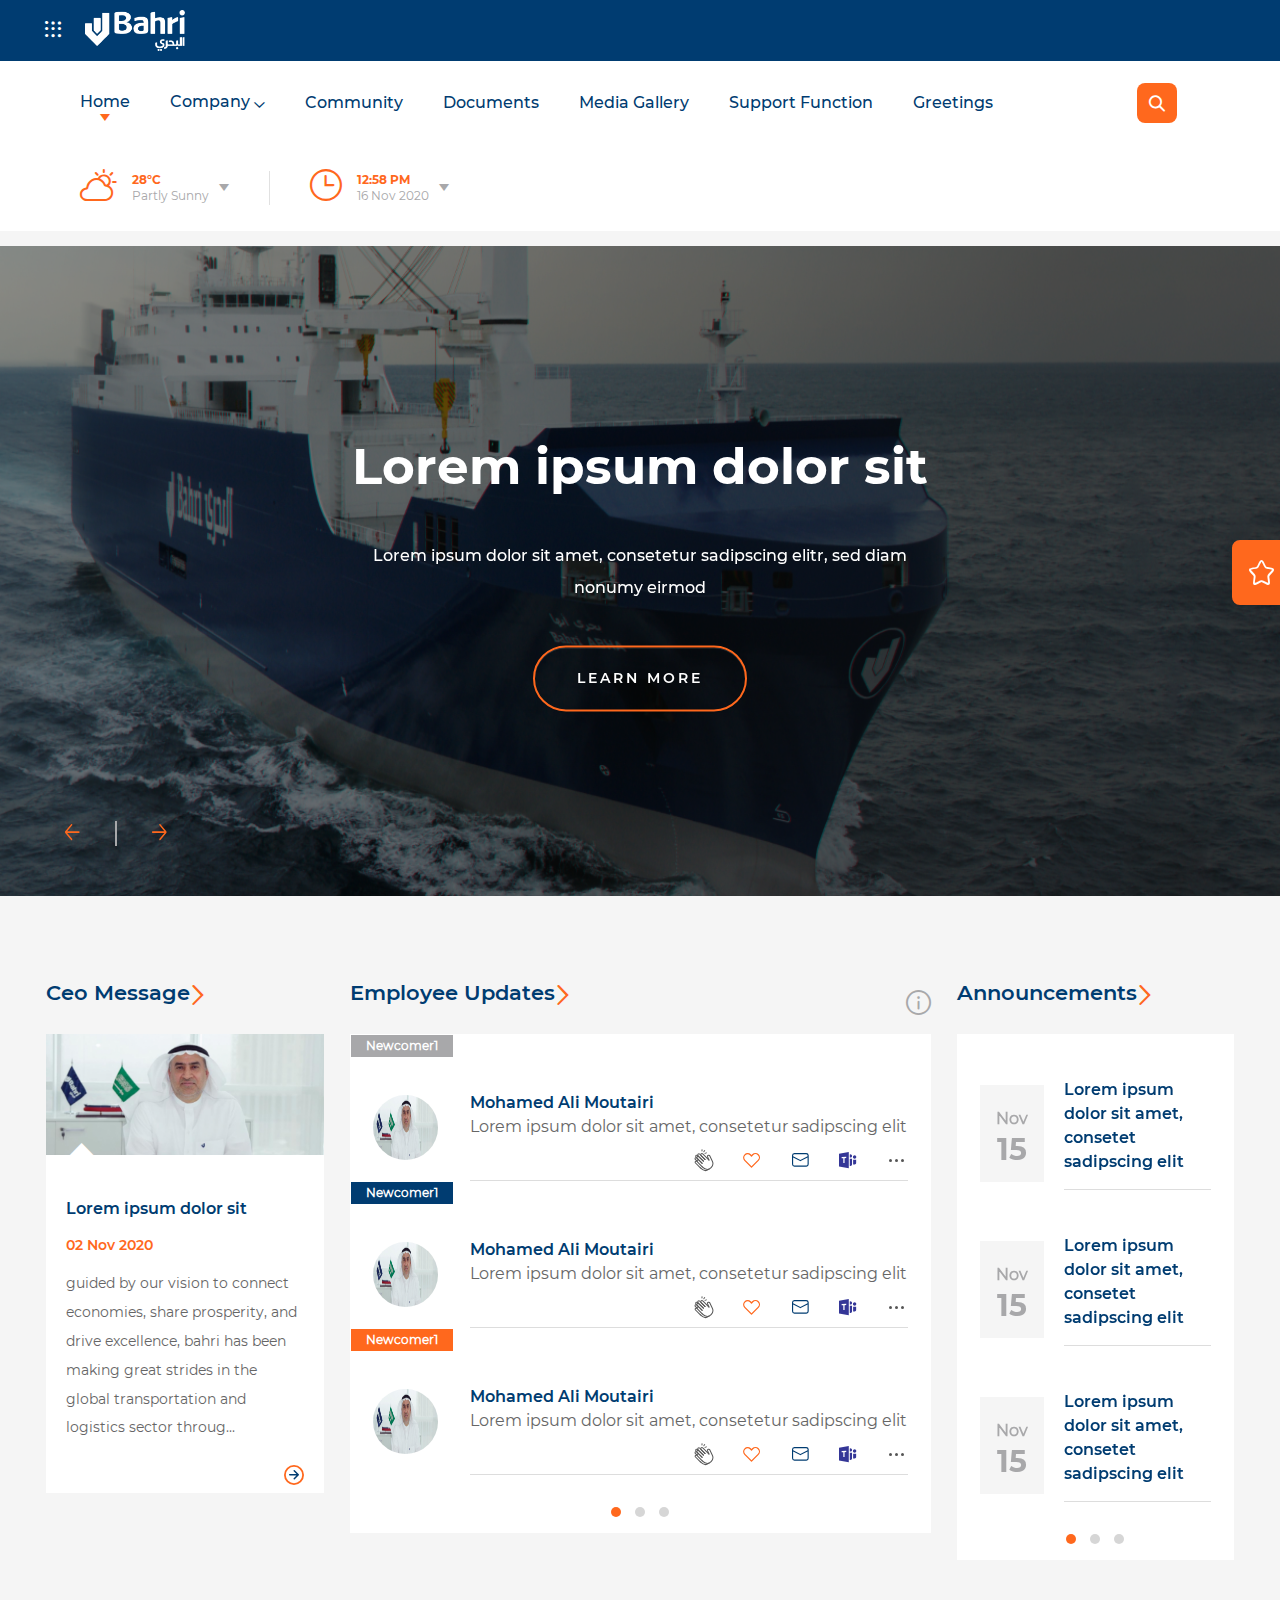
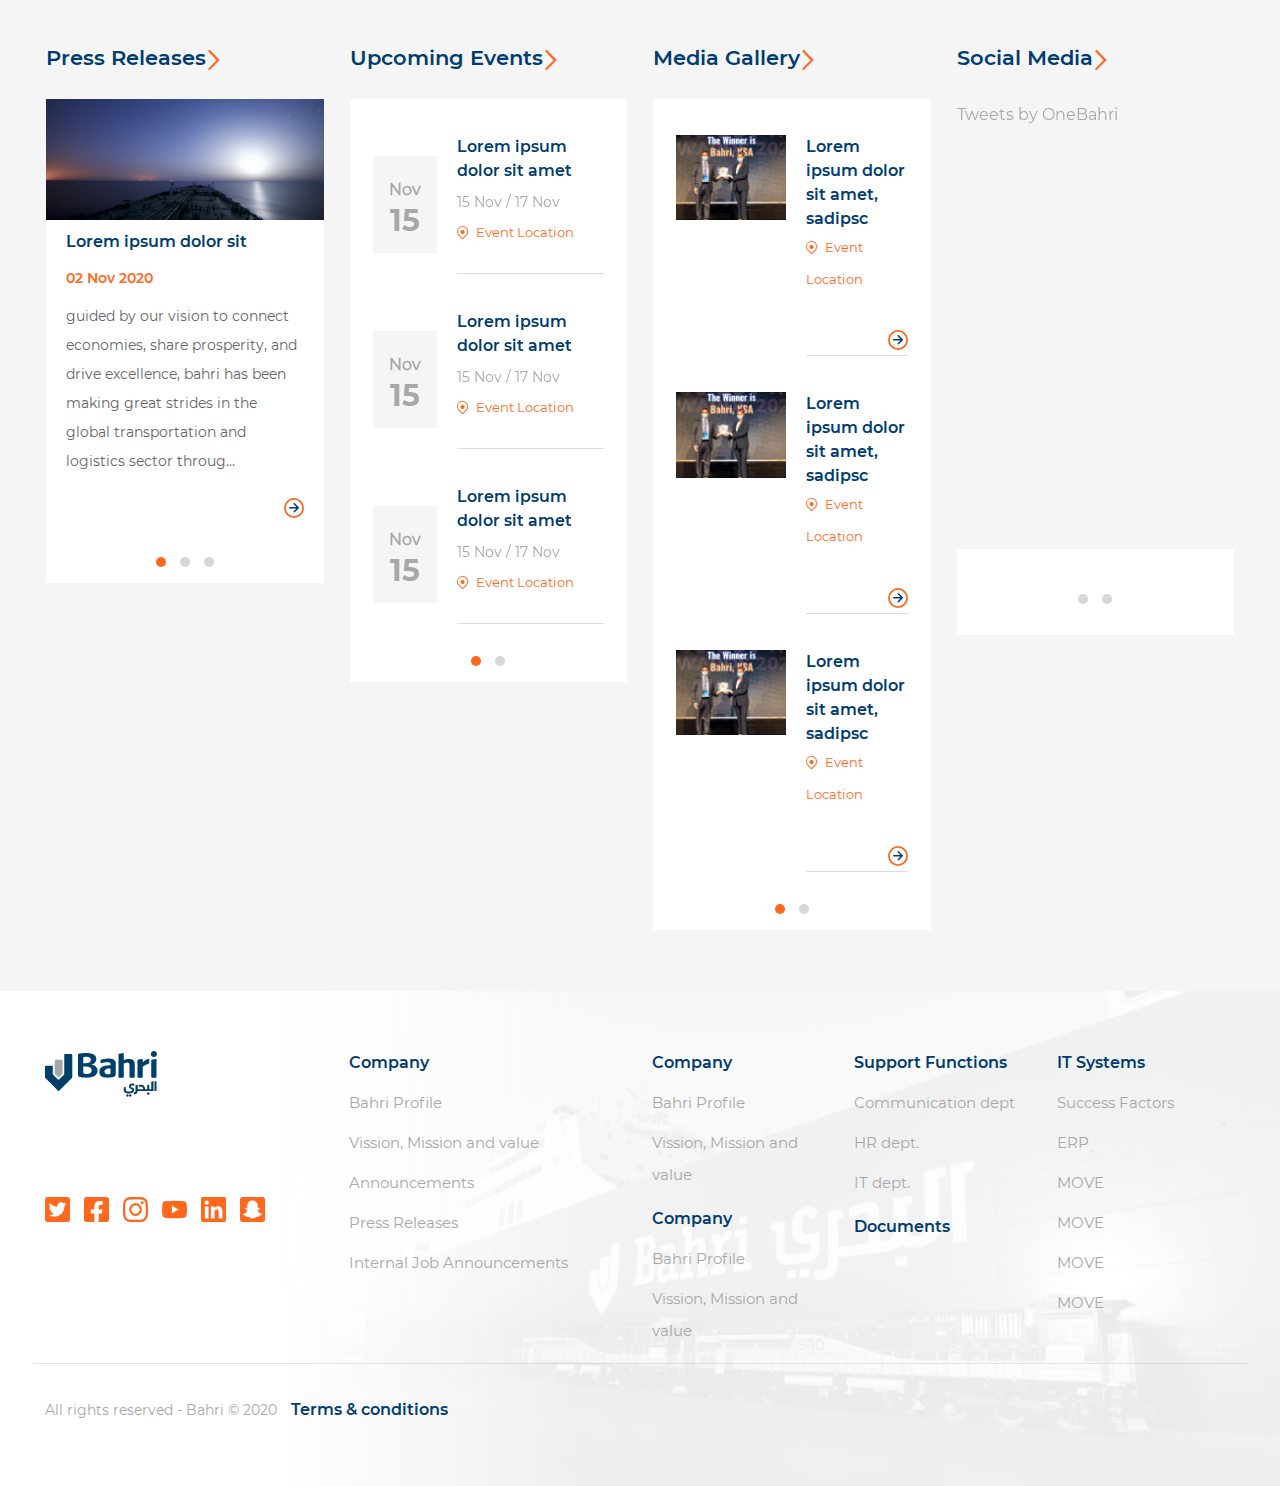
==== index.html @ c9309986 "v1.0" ====
<!doctype html>
<html lang="en">
<head>
    <!-- Required meta tags -->
    <meta charset="utf-8">
    <meta name="viewport" content="width=device-width, initial-scale=1">
    <title>:: Bahri ::</title>
    <link rel="stylesheet" href="https://cdnjs.cloudflare.com/ajax/libs/animate.css/3.5.1/animate.min.css">
    <link rel="stylesheet" href="assets/owl-carousel/owl.theme.default.min.css">
    <link rel="stylesheet" href="assets/owl-carousel/owl.carousel.min.css">
    <link rel="stylesheet" href="assets/css/webslidemenu.css">
    <link rel="stylesheet" href="assets/css/custom.css">


</head>
<body>
<!--Start Container-->
<div class="container-fluid">
    <!-- Flexbox container for aligning the toasts -->
    <!--    <div  role="alert" aria-live="off" aria-atomic="true" class="d-flex justify-content-center align-items-center w-100">-->

    <!--        &lt;!&ndash; Then put toasts within &ndash;&gt;-->
    <!--        <div class="toast" role="alert"  aria-live="polite" aria-atomic="true" data-bs-autohide="true" data-bs-delay="500000">-->
    <!--            <div class="toast-header text-center m-auto">-->
    <!--                <h2>Congratulations, Mohamed !!</h2>-->
    <!--                <button type="button" class="btn-close" data-bs-dismiss="toast" aria-label="Close"></button>-->
    <!--            </div>-->
    <!--            <div class="toast-body text-center">-->
    <!--                <img class="d-block m-auto" src="assets/images/Group%201122.png" alt="">-->
    <!--                <p>Hello, world! This is a toast message.-->
    <!--                    You've got a Free Coffee...</p>-->
    <!--            </div>-->
    <!--        </div>-->
    <!--    </div>-->
    <!--Start Header-->
    <header>
        <div class="row top-bar">
            <div class="col-md-6">
                <div class="logo">
                  <span class="dots">
                    <a href="#"><i class="icon-dots"></i></a>
                  </span>
                    <a href="#"><img src="./assets/images/Group%205.png" alt="bahri logo"></a>
                </div>
            </div>
            <div class="col-md-6 gx-5 gy-1">
                <div class="sharepoint-options">

                </div>
            </div>
        </div>
        <!--End Top Bar -->

        <!--Start Nav -->
        <!-- Mobile Header -->
        <div class="wsmobileheader ">
            <a id="wsnavtoggle" class="wsanimated-arrow"><span></span></a>
        </div>
        <!-- Mobile Header -->

        <div class="wsmainfull">
            <div class="wsmainwp clearfix">
                <!--Main Menu HTML Code-->
                <nav class="wsmenu clearfix">
                    <ul class="wsmenu-list">

                        <li aria-haspopup="true"><a href="#" class="active">Home</a></li>
                        <li aria-haspopup="true"><a class="drop" href="#">Company </a>
                            <ul class="sub-menu">
                                <li aria-haspopup="true"><a href="#">Website Design
                                </a></li>
                                <li aria-haspopup="true"><a href="#">Ecommerce
                                    Solutions</a></li>
                                <li aria-haspopup="true"><a href="#">Application
                                    Development</a></li>
                                <li aria-haspopup="true"><a href="#">Website
                                    Development</a></li>
                                <li aria-haspopup="true"><a href="#">Open Source
                                    Development</a>
                                </li>
                            </ul>
                        </li>
                        <li aria-haspopup="true"><a href="#">Community</a></li>
                        <li aria-haspopup="true"><a href="#">Documents</a></li>
                        <li aria-haspopup="true"><a href="#">Media Gallery</a></li>
                        <li aria-haspopup="true"><a href="#">Support Function</a></li>
                        <li aria-haspopup="true"><a href="#">Greetings</a></li>

                        <li aria-haspopup="true" class="tohide with-border">
                            <div class="top-icons">
                            <span class="l-icon">
                                    <i class="icon icon-cloud"></i>
                                </span>
                                <p>
                                    <span class="pm d-block">28°C</span>
                                    <span class="d-block">Partly Sunny</span>
                                </p>
                            </div>

                            <ul class="extra">
                                <table class="table table-hover weather">
                                    <thead>
                                    <tr>
                                        <th scope="col">Office</th>
                                        <th scope="col">Weather</th>
                                    </tr>
                                    </thead>
                                    <tbody>
                                    <tr>
                                        <td>United States - Houston</td>
                                        <td class="text-left"><span class="d-block temp">02°C </span>
                                            <span class="d-block text-gray temp2">snow</span></td>
                                    </tr>
                                    <tr>
                                        <td>United States - Houston</td>
                                        <td class="text-left"><span class="d-block">07:58 </span> <span class="d-block text-gray">AM</span></td>
                                    </tr>
                                    <tr>
                                        <td>United States - Houston</td>
                                        <td class="text-left"><span class="d-block">07:58 </span> <span class="d-block text-gray">AM</span></td>
                                    </tr>
                                    </tbody>
                                </table>
                            </ul>
                        </li>
                        <li aria-haspopup="true" class="tohide">
                            <div class="top-icons">
                                <span class="l-icon">
                                    <i class="icon icon-clock"></i>
                                </span>
                                <p>
                                    <span class="pm d-block">12:58 PM</span>
                                    <span class="d-block">16 Nov 2020</span>

                                </p>
                            </div>
                            <ul class="extra">
                                <table class="table table-hover">
                                    <thead>
                                    <tr>
                                        <th scope="col">Office</th>
                                        <th scope="col">Time</th>
                                    </tr>
                                    </thead>
                                    <tbody>
                                    <tr>
                                        <td>United States - Houston</td>
                                        <td class="time">07:58 <span>AM</span></td>
                                    </tr>
                                    <tr>
                                        <td>United States - Houston</td>
                                        <td class="time">07:58 <span>AM</span></td>
                                    </tr>
                                    <tr>
                                        <td>United States - Houston</td>
                                        <td class="time">07:58 <span>AM</span></td>
                                    </tr>
                                    </tbody>
                                </table>
                            </ul>
                        </li>
                    </ul>

                    <form class="top-search">
                        <div class="search-box">
                               <input type="search" placeholder="Search" class="input">
                            <a href="javascript:void(0)" class="bg-secondary search">
                                <i class="icon icon-search" aria-hidden="true"></i>
                            </a>
                        </div>
                        <div class="search-close"><span id="clear"><svg xmlns="http://www.w3.org/2000/svg" width="22.56" height="22.56" viewBox="0 0 22.56 22.56">
  <g id="close" transform="translate(1.061 1.061)">
    <line id="Line_10" data-name="Line 10" y2="28.904" transform="translate(20.439 0) rotate(45)" fill="none" stroke="#848488" stroke-width="3"/>
    <line id="Line_11" data-name="Line 11" y2="28.904" transform="translate(0 0) rotate(-45)" fill="none" stroke="#848488" stroke-width="3"/>
  </g>
</svg>
</span></div>
                                                </form>
                                            </nav>


                                            <!--Menu HTML Code-->
            </div>
        </div>
        <!--End Nav-->

        <div class="show-in-media">
            <div class="wsmainfull">
                <div class="wsmainwp clearfix">
                    <!--Main Menu HTML Code-->
                    <nav class="wsmenu clearfix">
                        <ul class="wsmenu-list">
                            <li aria-haspopup="true" class=" with-border">
                                <div class="top-icons">
                            <span class="l-icon">
                                    <i class="icon icon-cloud"></i>
                                </span>
                                    <p>
                                        <span class="pm d-block">28°C</span>
                                        <span class="d-block">Partly Sunny</span>
                                    </p>
                                </div>
                                <ul class="sub-menu extra">
                                    <table class="table table-hover weather">
                                        <thead>
                                        <tr>
                                            <th scope="col">Office</th>
                                            <th scope="col">Weather</th>
                                        </tr>
                                        </thead>
                                        <tbody>
                                        <tr>
                                            <td>United States - Houston</td>
                                            <td class="text-left"><span class="d-block temp">02°C </span>
                                                <span class="d-block text-gray temp2">snow</span></td>
                                        </tr>
                                        <tr>
                                            <td>United States - Houston</td>
                                            <td class="text-left"><span class="d-block">07:58 </span> <span class="d-block text-gray">AM</span></td>
                                        </tr>
                                        <tr>
                                            <td>United States - Houston</td>
                                            <td class="text-left"><span class="d-block">07:58 </span> <span class="d-block text-gray">AM</span></td>
                                        </tr>
                                        </tbody>
                                    </table>
                                </ul>
                            </li>
                            <li aria-haspopup="true" class="">
                                <div class="top-icons">
                                <span class="l-icon">
                                    <i class="icon icon-clock"></i>
                                </span>
                                    <p>
                                        <span class="pm d-block">12:58 PM</span>
                                        <span class="d-block">16 Nov 2020</span>

                                    </p>
                                </div>
                                <ul class="sub-menu extra">
                                    <table class="table table-hover">
                                        <thead>
                                        <tr>
                                            <th scope="col">Office</th>
                                            <th scope="col">Time</th>
                                        </tr>
                                        </thead>
                                        <tbody>
                                        <tr>
                                            <td>United States - Houston</td>
                                            <td class="time">07:58 <span>AM</span></td>
                                        </tr>
                                        <tr>
                                            <td>United States - Houston</td>
                                            <td class="time">07:58 <span>AM</span></td>
                                        </tr>
                                        <tr>
                                            <td>United States - Houston</td>
                                            <td class="time">07:58 <span>AM</span></td>
                                        </tr>
                                        </tbody>
                                    </table>
                                </ul>
                            </li>
                        </ul>
                    </nav>
                </div>
            </div>
        </div>
    </header>
    <!--End Header-->

    <!--Start Slider -->
    <div class="main-carousel owl-carousel owl-theme">
        <div class="item">
            <div class="slider-image">
                <img src="assets/images/slide.png" alt="slide">
            </div>
            <div class="description">
                <h1>Lorem ipsum dolor sit</h1>
                <p class="slide-caption">Lorem ipsum dolor sit amet, consetetur sadipscing elitr, sed diam nonumy
                    eirmod</p>
                <a href="" class="btn btn-secondary btn-orange-animated">Learn More</a>
            </div>
        </div>
        <div class="item">
            <div class="slider-image">
                <img src="assets/images/slide2.jpg" alt="slide">
            </div>
            <div class="description">
                <h1>Lorem ipsum dolor sit</h1>
                <p class="slide-caption">Lorem ipsum dolor sit amet, consetetur sadipscing elitr, sed diam nonumy
                    eirmod</p>
                <a href="" class="btn btn-secondary btn-orange-animated">Learn More</a>
            </div>
        </div>
        <div class="item">
            <div class="slider-image">
                <img src="assets/images/slide3.jpg" alt="slide">
            </div>
            <div class="description">
                <h1>Lorem ipsum dolor sit</h1>
                <p class="slide-caption">Lorem ipsum dolor sit amet, consetetur sadipscing elitr, sed diam nonumy
                    eirmod</p>
                <a href="" class="btn btn-secondary btn-orange-animated">Learn More</a>
            </div>
        </div>
    </div>

    <!--Start Quick Links Panel -->
    <div class="panel-tab d-flex">
        <button class="btn btn-secondary align-self-center"><i class="icon icon-star align-middle"></i> Quick Links
        </button>
    </div>
    <div class="overlay"></div>
    <div class="menu-hide">
        <div class="panel">
            <h6>Quick Links</h6>
            <a href="javascript:void(0)" class="xclose">
                <svg xmlns="http://www.w3.org/2000/svg" width="15.552" height="15.552" viewBox="0 0 15.552 15.552">
                    <g id="close" transform="translate(-817.724 1067.276)">
                        <line id="Line_13" data-name="Line 13" y2="19.993"
                              transform="translate(832.569 -1066.569) rotate(45)" fill="none" stroke="#707070"
                              stroke-width="2"/>
                        <line id="Line_14" data-name="Line 14" y2="19.993"
                              transform="translate(818.431 -1066.569) rotate(-45)" fill="none" stroke="#707070"
                              stroke-width="2"/>
                    </g>
                </svg>
            </a>
            <ul class="list-inline">
                <li class="list-inline-item">
                    <a href="">
                        <svg xmlns="http://www.w3.org/2000/svg" width="51.634" height="17" viewBox="0 0 51.634 17">
                            <path id="icon" d="M10.264-7.92A9.441,9.441,0,0,1,5.721-9.012a8.149,8.149,0,0,1-3.193-3.029A8.345,8.345,0,0,1,1.365-16.42,8.345,8.345,0,0,1,2.527-20.8a8.149,8.149,0,0,1,3.193-3.029,9.49,9.49,0,0,1,4.567-1.092,9.579,9.579,0,0,1,3.863.751,7.737,7.737,0,0,1,2.9,2.16l-2.442,2.254a5.251,5.251,0,0,0-4.133-1.925,5.487,5.487,0,0,0-2.724.669,4.757,4.757,0,0,0-1.867,1.867,5.487,5.487,0,0,0-.669,2.724A5.487,5.487,0,0,0,5.885-13.7,4.757,4.757,0,0,0,7.752-11.83a5.487,5.487,0,0,0,2.724.669,5.225,5.225,0,0,0,4.133-1.949l2.442,2.254a7.612,7.612,0,0,1-2.912,2.184A9.664,9.664,0,0,1,10.264-7.92Zm16.859,0A9.441,9.441,0,0,1,22.58-9.012a8.149,8.149,0,0,1-3.193-3.029,8.345,8.345,0,0,1-1.162-4.379A8.345,8.345,0,0,1,19.386-20.8a8.149,8.149,0,0,1,3.193-3.029,9.49,9.49,0,0,1,4.567-1.092,9.579,9.579,0,0,1,3.863.751,7.737,7.737,0,0,1,2.9,2.16l-2.442,2.254a5.251,5.251,0,0,0-4.133-1.925,5.487,5.487,0,0,0-2.724.669,4.757,4.757,0,0,0-1.867,1.867,5.488,5.488,0,0,0-.669,2.724,5.488,5.488,0,0,0,.669,2.724,4.757,4.757,0,0,0,1.867,1.867,5.487,5.487,0,0,0,2.724.669,5.225,5.225,0,0,0,4.133-1.949l2.442,2.254A7.612,7.612,0,0,1,31-8.671,9.664,9.664,0,0,1,27.123-7.92Zm9.345-16.718h7.467a10.494,10.494,0,0,1,4.731,1.021A7.648,7.648,0,0,1,51.86-20.74,8.091,8.091,0,0,1,53-16.42,8.091,8.091,0,0,1,51.86-12.1a7.648,7.648,0,0,1-3.193,2.876A10.494,10.494,0,0,1,43.935-8.2H36.469Zm7.279,13.314A5.524,5.524,0,0,0,47.681-12.7a4.852,4.852,0,0,0,1.468-3.722,4.852,4.852,0,0,0-1.468-3.722,5.524,5.524,0,0,0-3.933-1.374H40.272v10.191Z" transform="translate(-1.365 24.92)" fill="#003c71"/>
                        </svg>
                    </a>
                    <span class="text-logo d-block text-center">ccd</span>
                </li>
                <li class="list-inline-item">
                    <a href="">
                        <svg xmlns="http://www.w3.org/2000/svg" width="40.071" height="17" viewBox="0 0 40.071 17">
                            <path id="Path_27" data-name="Path 27" d="M-24.09-21h3.934V-4H-24.09ZM-12.6-17.794h-5.44V-21H-3.229v3.206h-5.44V-4H-12.6ZM-1.116-21H6.607A10.854,10.854,0,0,1,11.5-19.944a7.91,7.91,0,0,1,3.3,2.975A8.368,8.368,0,0,1,15.981-12.5,8.368,8.368,0,0,1,14.8-8.031a7.91,7.91,0,0,1-3.3,2.975A10.854,10.854,0,0,1,6.607-4H-1.116ZM6.413-7.23a5.713,5.713,0,0,0,4.068-1.421A5.018,5.018,0,0,0,12-12.5a5.018,5.018,0,0,0-1.518-3.849A5.713,5.713,0,0,0,6.413-17.77H2.819V-7.23Z" transform="translate(24.09 21)" fill="#f47929"/>
                        </svg>

                    </a>
                    <span class="text-logo d-block text-center">ccd</span>
                </li>
                <li class="list-inline-item">
                    <a href="">
                        <svg xmlns="http://www.w3.org/2000/svg" width="34.68" height="17" viewBox="0 0 34.68 17">
                            <path id="Path_28" data-name="Path 28" d="M-5.064-21V-4H-9v-6.97h-7.723V-4h-3.934V-21h3.934v6.7H-9V-21ZM9.8-4,6.521-8.736H2.9V-4H-1.032V-21H6.326a9.444,9.444,0,0,1,3.922.753,5.827,5.827,0,0,1,2.562,2.137,5.888,5.888,0,0,1,.9,3.279,5.77,5.77,0,0,1-.911,3.266,5.772,5.772,0,0,1-2.586,2.1L14.025-4ZM9.726-14.831a2.693,2.693,0,0,0-.923-2.2,4.132,4.132,0,0,0-2.7-.765H2.9v5.926H6.108a4.086,4.086,0,0,0,2.7-.777A2.7,2.7,0,0,0,9.726-14.831Z" transform="translate(20.655 21)" fill="#4d97d8"/>
                        </svg>

                    </a>
                    <span class="text-logo d-block text-center">ccd</span>
                </li>
                <li class="list-inline-item">
                    <a href="">
                        <svg xmlns="http://www.w3.org/2000/svg" width="30" height="30" viewBox="0 0 30 30">
                            <path id="Path_158" data-name="Path 158" d="M22.666,16.44a.879.879,0,0,0-1.243,0L19.561,18.3l-2.011-2.011,4.858-4.858C26.724,12.688,30,10.508,30,5.848a7.025,7.025,0,0,0-.391-2.319A.879.879,0,0,0,28.158,3.2l-2.52,2.52h-.927L24.3,5.311c.008-.3.024-.556.032-.886L26.89,1.873A.879.879,0,0,0,26.57.426,7.028,7.028,0,0,0,24.152,0c-4.717,0-6.882,3.363-5.561,7.686l-4.825,4.825c-.047-.051-6.637-6.639-6.686-6.688V3.667a.879.879,0,0,0-.257-.621L4.088.311a.879.879,0,0,0-1.243,0L.3,2.86A.879.879,0,0,0,.3,4.1L2.972,6.779a.879.879,0,0,0,.621.257H5.808c.049.049,6.667,6.668,6.718,6.715L7.686,18.591C3.358,17.269,0,19.439,0,24.152A7.028,7.028,0,0,0,.426,26.57a.879.879,0,0,0,1.447.32l2.548-2.548h.927l.369.369v.927L3.2,28.158a.879.879,0,0,0,.332,1.451A7.025,7.025,0,0,0,5.848,30c4.65,0,6.842-3.266,5.586-7.593l4.872-4.872,2.011,2.011-1.866,1.866a.879.879,0,0,0,0,1.243l6,6a4.4,4.4,0,1,0,6.217-6.22ZM5.322,5.278H3.958l-1.8-1.8L3.467,2.176,5.322,4.031V5.278Zm4.49,16.264a.879.879,0,0,0-.208.911c.618,1.772.558,3.311-.169,4.335A4.379,4.379,0,0,1,5.6,28.237l1.614-1.614A.879.879,0,0,0,7.475,26V24.347a.879.879,0,0,0-.257-.621l-.884-.884a.879.879,0,0,0-.622-.257H4.057a.879.879,0,0,0-.621.257L1.769,24.507q-.012-.177-.012-.355c0-3.7,2.449-4.977,5.864-3.73a.879.879,0,0,0,.923-.2L20.218,8.545a.879.879,0,0,0,.2-.923c-1.249-3.42.039-5.864,3.73-5.864q.178,0,.355.012L22.841,3.436a.879.879,0,0,0-.257.621c0,.621-.041.944-.041,1.614a.879.879,0,0,0,.257.622l.926.926a.879.879,0,0,0,.621.257H26a.879.879,0,0,0,.621-.257L28.237,5.6q.006.122.006.244c0,3.639-2.365,4.95-5.789,3.756a.879.879,0,0,0-.911.208Zm17.619,5.871a2.639,2.639,0,0,1-3.734,0l-5.382-5.382L22.045,18.3l5.384,5.378a2.643,2.643,0,0,1,0,3.731Z" transform="translate(0 0)" fill="#ff681d"/>
                        </svg>

                    </a>
                    <span class="text-logo d-block text-center">ccd</span>
                </li>
                <li class="list-inline-item">
                    <a href="">
                        <svg xmlns="http://www.w3.org/2000/svg" width="27.866" height="24.385" viewBox="0 0 27.866 24.385">
                            <path id="Path_25" data-name="Path 25" d="M26.752,12.17,21.495,10.2V4.3a1.958,1.958,0,0,0-1.273-1.834L14.779.42A1.941,1.941,0,0,0,13.4.42L7.959,2.461A1.958,1.958,0,0,0,6.686,4.3v5.9L1.428,12.17A1.962,1.962,0,0,0,.16,14V20a1.962,1.962,0,0,0,1.083,1.753l5.442,2.721a1.949,1.949,0,0,0,1.753,0l5.655-2.83,5.655,2.83a1.948,1.948,0,0,0,1.752,0l5.443-2.721A1.962,1.962,0,0,0,28.026,20V14A1.96,1.96,0,0,0,26.752,12.17Zm-7.108-1.927L15.018,11.98V8.268l4.626-2.014ZM8.541,4.219,14.093,2.14l5.551,2.079v.032L14.093,6.5,8.541,4.251Zm4.572,15.843L8.487,22.375V18.07l4.626-2.112Zm0-6.1L7.562,16.22,2.01,13.966v-.033l5.551-2.079,5.551,2.079Zm13.062,6.1-4.626,2.313V18.07l4.626-2.112Zm0-6.1L20.624,16.22l-5.551-2.253v-.033l5.551-2.079,5.551,2.079Z" transform="translate(-0.16 -0.293)" fill="#f47929" fill-rule="evenodd"/>
                        </svg>

                    </a>
                    <span class="text-logo d-block text-center">ccd</span>
                </li>
                <li class="list-inline-item">
                    <a href="">
                        <svg xmlns="http://www.w3.org/2000/svg" width="38.355" height="22.645" viewBox="0 0 38.355 22.645">
                            <path id="Path_30" data-name="Path 30" d="M10.43-3.64a5.024,5.024,0,0,1-2.695.735A5.207,5.207,0,0,1,4.078-4.428,5.207,5.207,0,0,1,2.555-8.085a5.175,5.175,0,0,1,1.33-3.5,5.123,5.123,0,0,1,3.29-1.68,5.544,5.544,0,0,1-.07-.91A6.33,6.33,0,0,1,8.977-18.69a6.426,6.426,0,0,1,4.533-1.855,5.948,5.948,0,0,1,3.08.805,8.645,8.645,0,0,1,2.975-2.975A8.147,8.147,0,0,1,23.73-23.87a8.2,8.2,0,0,1,5.285,1.943,8.278,8.278,0,0,1,2.8,4.812H31.36a5.57,5.57,0,0,0-1.96.315,7.937,7.937,0,0,0-2.66-1.872,8.06,8.06,0,0,0-3.22-.648,8.838,8.838,0,0,0-3.028.525,8.071,8.071,0,0,0-2.607,1.54,7.61,7.61,0,0,0-1.68,1.943,7.835,7.835,0,0,0-.945,2.363,8.992,8.992,0,0,0-1.645.49,5.579,5.579,0,0,0-2.065,1.61,6.1,6.1,0,0,0-1.207,2.082A7.546,7.546,0,0,0,9.94-6.3,7.1,7.1,0,0,0,10.43-3.64ZM37.345-9.625q3.78.945,3.553,4.445T36.82-1.225H16.45Q11.41-1.89,11.5-6.44t5.127-5.005q.665-4.865,4.988-6.038t7.368,2.678a3.687,3.687,0,0,1,2.642-.735,6.673,6.673,0,0,1,2.713.7,5.353,5.353,0,0,1,2.24,2.135A6.159,6.159,0,0,1,37.345-9.625Z" transform="translate(-2.555 23.87)" fill="#399bee"/>
                        </svg>

                    </a>
                    <span class="text-logo d-block text-center">ccd</span>
                </li>

            </ul>
        </div>
    </div>
    <!--End Panel -->

    <!--End Slider -->
    <main class="main">
        <section>
            <div class="container-fluid">
                <div class="row">
                    <div class="col-lg-3 col-md-12">
                        <article>
                            <div class="card">
                                <h2 class="card-title">Ceo Message</h2>
                                <div class="card-body pt-0">

                                    <img src="./assets/images/img.png" class="card-img-top" alt="">
                                    <div class="content">
                                        <h3 class="card-subtitle">Lorem ipsum dolor sit</h3>
                                        <small>02 Nov 2020</small>
                                        <p class="card-text">guided by our vision to connect economies, share
                                            prosperity, and drive excellence, bahri has been making great strides in the
                                            global transportation and logistics sector throug...</p>
                                        <a href="#" class="card-link">
                                            <span class="readmore-icon"><span class="readmore-text">Read More</span><svg
                                                    xmlns="http://www.w3.org/2000/svg" width="20" height="20"
                                                    viewBox="0 0 20 20">
                                                    <g id="circle-arrow" transform="translate(-434 -1219)">
                                                        <g id="Group_1036" data-name="Group 1036"
                                                           transform="translate(433.007 1218.007)">
                                                            <g id="Group_1035" data-name="Group 1035"
                                                               transform="translate(0)">
                                                                <g id="Ellipse_31" data-name="Ellipse 31"
                                                                   transform="translate(0.993 0.993)" fill="#fff"
                                                                   stroke="#ff681d" stroke-width="1.8">
                                                                    <circle cx="10" cy="10" r="10" stroke="none"/>
                                                                    <circle cx="10" cy="10" r="9.1" fill="none"/>
                                                                </g>
                                                            </g>
                                                        </g>
                                                        <path id="Path_35" data-name="Path 35"
                                                              d="M10.645,6.6l.073-.084a.75.75,0,0,1,.976-.073l.084.073,4,4a.75.75,0,0,1,.073.976l-.073.084-4,4a.75.75,0,0,1-1.132-.976l.073-.084,2.72-2.719H6.75a.75.75,0,0,1-.743-.648L6,11.047a.75.75,0,0,1,.648-.743l.1-.007h6.686L10.718,7.579a.75.75,0,0,1-.073-.976l.073-.084Z"
                                                              transform="translate(433.003 1217.703)" fill="#003c71"/>
                                                    </g>
                                                </svg></span>
                                        </a>
                                    </div>

                                </div>
                            </div>
                        </article>
                    </div>

                    <div class="col-lg-6 col-md-6">
                        <article>

                            <div class="card">
                                <div class="title-wrap d-flex justify-content-between ">
                                    <h2 class="card-title">Employee Updates</h2>
                                    <a type="button" class="popo" data-bs-container="body" data-bs-toggle="popover"
                                       data-bs-placement="top"
                                       data-bs-content="Vivamus sagittis lacus vel augue laoreet rutrum faucibus."><i
                                            class="icon icon-info align-middle"></i></a>
                                </div>

                                <div class="card-body pt-0">

                                    <div class="employee-carousel owl-carousel owl-theme">
                                        <div class="item">
                                            <ul class="list-group">
                                                <li class="list-group-item">
                                                    <span class="badge bg-gray">Newcomer1</span>
                                                    <div class="emp">
                                                        <div class="d-flex">
                                                            <div class="employee-img align-items-center">
                                                                <img class="rounded-img" src="assets/images/img.png"
                                                                     alt="">
                                                            </div>
                                                            <div class="emp-desc flex-fill">
                                                                <h3>Mohamed Ali Moutairi</h3>
                                                                <p class="mb-0">Lorem ipsum dolor sit amet, consetetur
                                                                    sadipscing elit</p>
                                                                <ul class="list-inline align-baseline text-end">
                                                                    <li class="list-inline-item">
                                                                        <a href="">
                                                                            <svg xmlns="http://www.w3.org/2000/svg"
                                                                                 xmlns:xlink="http://www.w3.org/1999/xlink"
                                                                                 width="24" height="24"
                                                                                 viewBox="0 0 24 24">
                                                                                <defs>
                                                                                    <clipPath id="clip-path">
                                                                                        <rect id="mask" width="24"
                                                                                              height="24"
                                                                                              transform="translate(0 -1)"
                                                                                              fill="none"/>
                                                                                    </clipPath>
                                                                                </defs>
                                                                                <g id="clapping"
                                                                                   transform="translate(0 1)">
                                                                                    <rect id="base" width="24"
                                                                                          height="24"
                                                                                          transform="translate(0 -1)"
                                                                                          fill="none"/>
                                                                                    <g id="Mask_Group_5"
                                                                                       data-name="Mask Group 5"
                                                                                       clip-path="url(#clip-path)">
                                                                                        <g id="hand-right-outline"
                                                                                           transform="translate(0 10.459) rotate(-45)">
                                                                                            <path id="Path_40"
                                                                                                  data-name="Path 40"
                                                                                                  d="M0,8.088V1.244A1.164,1.164,0,0,1,1.062,0,1.164,1.164,0,0,1,2.123,1.244"
                                                                                                  transform="translate(0 3.774)"
                                                                                                  fill="none"
                                                                                                  stroke="#555"
                                                                                                  stroke-linecap="round"
                                                                                                  stroke-linejoin="round"
                                                                                                  stroke-width="1"/>
                                                                                            <path id="Path_41"
                                                                                                  data-name="Path 41"
                                                                                                  d="M.148,3.079,0,1.244A1.135,1.135,0,0,1,.975,0a1.135,1.135,0,0,1,.975,1.244l.141,2.334"
                                                                                                  transform="translate(2.376 1.244)"
                                                                                                  fill="none"
                                                                                                  stroke="#555"
                                                                                                  stroke-linecap="round"
                                                                                                  stroke-linejoin="round"
                                                                                                  stroke-width="1"/>
                                                                                            <path id="Path_42"
                                                                                                  data-name="Path 42"
                                                                                                  d="M0,0"
                                                                                                  transform="translate(7.128 8.803)"
                                                                                                  fill="none"
                                                                                                  stroke="#555"
                                                                                                  stroke-linecap="round"
                                                                                                  stroke-linejoin="round"
                                                                                                  stroke-width="1"/>
                                                                                            <path id="Path_43"
                                                                                                  data-name="Path 43"
                                                                                                  d="M0,1.52C.022.465.644,0,1.175,0a1.131,1.131,0,0,1,.962,1.244,9.516,9.516,0,0,0,.073,1.2"
                                                                                                  transform="translate(4.489 0)"
                                                                                                  fill="none"
                                                                                                  stroke="#555"
                                                                                                  stroke-linecap="round"
                                                                                                  stroke-linejoin="round"
                                                                                                  stroke-width="1"/>
                                                                                            <path id="Path_44"
                                                                                                  data-name="Path 44"
                                                                                                  d="M0,0C0,4.565,2.094,6.909,5.361,6.909"
                                                                                                  transform="translate(0 11.937)"
                                                                                                  fill="none"
                                                                                                  stroke="#555"
                                                                                                  stroke-linecap="round"
                                                                                                  stroke-linejoin="round"
                                                                                                  stroke-width="1"/>
                                                                                        </g>
                                                                                        <g id="hand-right-outline-2"
                                                                                           data-name="hand-right-outline"
                                                                                           transform="translate(1.858 9.391) rotate(-45)">
                                                                                            <path id="Path_40-2"
                                                                                                  data-name="Path 40"
                                                                                                  d="M0,8.125V1.25A1.22,1.22,0,0,1,1.188,0,1.22,1.22,0,0,1,2.376,1.25V5.625"
                                                                                                  transform="translate(0 3.75)"
                                                                                                  fill="none"
                                                                                                  stroke="#555"
                                                                                                  stroke-linecap="round"
                                                                                                  stroke-linejoin="round"
                                                                                                  stroke-width="1"/>
                                                                                            <path id="Path_41-2"
                                                                                                  data-name="Path 41"
                                                                                                  d="M0,8.125V1.25A1.22,1.22,0,0,1,1.188,0,1.22,1.22,0,0,1,2.376,1.25V7.5"
                                                                                                  transform="translate(2.376 1.25)"
                                                                                                  fill="none"
                                                                                                  stroke="#555"
                                                                                                  stroke-linecap="round"
                                                                                                  stroke-linejoin="round"
                                                                                                  stroke-width="1"/>
                                                                                            <path id="Path_42-2"
                                                                                                  data-name="Path 42"
                                                                                                  d="M0,6.914V1.25A1.22,1.22,0,0,1,1.188,0,1.22,1.22,0,0,1,2.376,1.25V10"
                                                                                                  transform="translate(7.128 1.875)"
                                                                                                  fill="none"
                                                                                                  stroke="#555"
                                                                                                  stroke-linecap="round"
                                                                                                  stroke-linejoin="round"
                                                                                                  stroke-width="1"/>
                                                                                            <path id="Path_43-2"
                                                                                                  data-name="Path 43"
                                                                                                  d="M0,8.75V1.25A1.22,1.22,0,0,1,1.188,0,1.22,1.22,0,0,1,2.376,1.25v7.5"
                                                                                                  transform="translate(4.752 0)"
                                                                                                  fill="none"
                                                                                                  stroke="#555"
                                                                                                  stroke-linecap="round"
                                                                                                  stroke-linejoin="round"
                                                                                                  stroke-width="1"/>
                                                                                            <path id="Path_44-2"
                                                                                                  data-name="Path 44"
                                                                                                  d="M0,4.064c0,4.586,2.376,6.875,5.643,6.875S10.235,9.392,10.988,7.5l1.955-5.625A1.326,1.326,0,0,0,12.5.173,1.156,1.156,0,0,0,10.858.63L9.5,4.064"
                                                                                                  transform="translate(0 7.811)"
                                                                                                  fill="none"
                                                                                                  stroke="#555"
                                                                                                  stroke-linecap="round"
                                                                                                  stroke-linejoin="round"
                                                                                                  stroke-width="1"/>
                                                                                        </g>
                                                                                        <path id="Path_45"
                                                                                              data-name="Path 45"
                                                                                              d="M1.971.878A.484.484,0,1,0,1.412.089L.2.943a.483.483,0,1,0,.559.789Z"
                                                                                              transform="matrix(0.951, -0.309, 0.309, 0.951, 10.94, 1.62)"
                                                                                              fill="#555"/>
                                                                                        <path id="Path_46"
                                                                                              data-name="Path 46"
                                                                                              d="M.314,2.321a.483.483,0,0,0,.623-.282L1.457.654A.484.484,0,0,0,.552.314L.031,1.7A.484.484,0,0,0,.314,2.321Z"
                                                                                              transform="matrix(0.951, -0.309, 0.309, 0.951, 8.942, 0.46)"
                                                                                              fill="#555"/>
                                                                                        <path id="Path_47"
                                                                                              data-name="Path 47"
                                                                                              d="M1.963,0h-.01L.474.012A.47.47,0,0,0,0,.489.487.487,0,0,0,.483.967h.01L1.972.942A.478.478,0,0,0,2.446.455.468.468,0,0,0,1.963,0Z"
                                                                                              transform="matrix(0.951, -0.309, 0.309, 0.951, 12.358, 4.013)"
                                                                                              fill="#555"/>
                                                                                    </g>
                                                                                </g>
                                                                            </svg>
                                                                        </a>
                                                                    </li>
                                                                    <li class="list-inline-item"><a href="">
                                                                        <svg xmlns="http://www.w3.org/2000/svg"
                                                                             width="24" height="24" viewBox="0 0 24 24">
                                                                            <g id="like"
                                                                               transform="translate(-5008 -601)">
                                                                                <path id="Path_33" data-name="Path 33"
                                                                                      d="M9.2,1.344l-.7.7-.7-.7A4.572,4.572,0,0,0,1.339,7.809l6.716,6.715a.638.638,0,0,0,.9,0l6.721-6.717A4.574,4.574,0,0,0,9.2,1.344Zm5.57,5.564L8.506,13.171,2.241,6.907A3.3,3.3,0,0,1,6.9,2.245L8.057,3.4a.638.638,0,0,0,.913-.011L10.1,2.246a3.3,3.3,0,1,1,4.668,4.662Z"
                                                                                      transform="translate(5011 605.998)"
                                                                                      fill="#ff681d"/>
                                                                                <rect id="base" width="24" height="24"
                                                                                      transform="translate(5008 601)"
                                                                                      fill="none"/>
                                                                            </g>
                                                                        </svg>

                                                                    </a></li>
                                                                    <li class="list-inline-item"><a href="">
                                                                        <svg xmlns="http://www.w3.org/2000/svg"
                                                                             width="24" height="24" viewBox="0 0 24 24">
                                                                            <g id="mail"
                                                                               transform="translate(-5048 -601)">
                                                                                <path id="Path_34" data-name="Path 34"
                                                                                      d="M2.47,0H14.25a2.47,2.47,0,0,1,2.466,2.33l0,.14v8.74a2.47,2.47,0,0,1-2.33,2.466l-.14,0H2.47A2.47,2.47,0,0,1,0,11.35l0-.14V2.47A2.47,2.47,0,0,1,2.33,0l.14,0h0ZM15.58,4.488,8.623,8.106a.57.57,0,0,1-.441.036L8.1,8.106,1.14,4.488V11.21a1.33,1.33,0,0,0,1.221,1.326l.109,0H14.25a1.33,1.33,0,0,0,1.326-1.221l0-.109ZM14.25,1.14H2.47A1.33,1.33,0,0,0,1.144,2.361l0,.109V3.2L8.36,6.957,15.58,3.2V2.47a1.33,1.33,0,0,0-1.221-1.326Z"
                                                                                      transform="translate(5052 606)"
                                                                                      fill="#003c71"/>
                                                                                <rect id="base" width="24" height="24"
                                                                                      transform="translate(5048 601)"
                                                                                      fill="none"/>
                                                                            </g>
                                                                        </svg>
                                                                    </a></li>
                                                                    <li class="list-inline-item"><a href="">
                                                                        <svg xmlns="http://www.w3.org/2000/svg"
                                                                             width="24" height="24" viewBox="0 0 24 24">
                                                                            <g id="teams"
                                                                               transform="translate(-5090 -601)">
                                                                                <rect id="base" width="24" height="24"
                                                                                      transform="translate(5090 601)"
                                                                                      fill="none"/>
                                                                                <path id="teams-2" data-name="teams"
                                                                                      d="M1.752-16.86V-4.032L11.54-2.35V-18.6Zm7.226,4.34-1.663.076v4.913l-1.243-.1v-4.76l-1.682.057V-13.5l4.588-.287Zm3.556.554h2.237v5.831a1.494,1.494,0,0,1-.44,1.051,1.517,1.517,0,0,1-1.071.44h-.726Zm2.237-2.676a1.662,1.662,0,0,1-.487,1.176,1.662,1.662,0,0,1-1.176.487,1.693,1.693,0,0,1-.574-.1V-16.21a1.693,1.693,0,0,1,.574-.1,1.662,1.662,0,0,1,1.176.488A1.662,1.662,0,0,1,14.771-14.643Zm1.109,3.69H18.9v3.384a1.494,1.494,0,0,1-.44,1.051,1.517,1.517,0,0,1-1.071.44H15.88Zm-.172-2.638a1.662,1.662,0,0,1,.487-1.176,1.6,1.6,0,0,1,1.176-.468,1.6,1.6,0,0,1,1.176.468,1.6,1.6,0,0,1,.468,1.176,1.6,1.6,0,0,1-.468,1.176,1.6,1.6,0,0,1-1.176.468,1.6,1.6,0,0,1-1.176-.468A1.662,1.662,0,0,1,15.708-13.591Z"
                                                                                      transform="translate(5091.248 623.6)"
                                                                                      fill="#343697"/>
                                                                            </g>
                                                                        </svg>
                                                                    </a></li>
                                                                    <li class="list-inline-item"><a
                                                                            data-bs-toggle="modal"
                                                                            data-bs-target="#empModal">
                                                                        <svg xmlns="http://www.w3.org/2000/svg"
                                                                             width="24" height="24" viewBox="0 0 24 24">
                                                                            <g id="more"
                                                                               transform="translate(3.575 11.568)">
                                                                                <rect id="base" width="24" height="24"
                                                                                      transform="translate(-3.575 -11.568)"
                                                                                      fill="none"/>
                                                                                <g id="Group_1048"
                                                                                   data-name="Group 1048"
                                                                                   transform="translate(1 -1)">
                                                                                    <circle id="Ellipse_33"
                                                                                            data-name="Ellipse 33"
                                                                                            cx="1.5" cy="1.5" r="1.5"
                                                                                            transform="translate(0.425 0.432)"
                                                                                            fill="#555"/>
                                                                                    <circle id="Ellipse_34"
                                                                                            data-name="Ellipse 34"
                                                                                            cx="1.5" cy="1.5" r="1.5"
                                                                                            transform="translate(6.425 0.432)"
                                                                                            fill="#555"/>
                                                                                    <circle id="Ellipse_35"
                                                                                            data-name="Ellipse 35"
                                                                                            cx="1.5" cy="1.5" r="1.5"
                                                                                            transform="translate(12.425 0.432)"
                                                                                            fill="#555"/>
                                                                                </g>
                                                                            </g>
                                                                        </svg>
                                                                    </a>
                                                                    </li>
                                                                </ul>
                                                            </div>
                                                        </div>
                                                    </div>
                                                </li>
                                                <li class="list-group-item">
                                                    <span class="badge bg-primary">Newcomer1</span>
                                                    <div class="emp">
                                                        <div class="d-flex">
                                                            <div class="employee-img align-items-center">
                                                                <img class="rounded-img" src="assets/images/img.png"
                                                                     alt="">
                                                            </div>
                                                            <div class="emp-desc flex-fill">
                                                                <h3>Mohamed Ali Moutairi</h3>
                                                                <p class="mb-0">Lorem ipsum dolor sit amet, consetetur
                                                                    sadipscing elit</p>
                                                                <ul class="list-inline align-baseline text-end">
                                                                    <li class="list-inline-item">
                                                                        <a href="">
                                                                            <svg xmlns="http://www.w3.org/2000/svg"
                                                                                 xmlns:xlink="http://www.w3.org/1999/xlink"
                                                                                 width="24" height="24"
                                                                                 viewBox="0 0 24 24">
                                                                                <defs>
                                                                                    <clipPath id="clip-path">
                                                                                        <rect id="mask" width="24"
                                                                                              height="24"
                                                                                              transform="translate(0 -1)"
                                                                                              fill="none"/>
                                                                                    </clipPath>
                                                                                </defs>
                                                                                <g id="clapping"
                                                                                   transform="translate(0 1)">
                                                                                    <rect id="base" width="24"
                                                                                          height="24"
                                                                                          transform="translate(0 -1)"
                                                                                          fill="none"/>
                                                                                    <g id="Mask_Group_5"
                                                                                       data-name="Mask Group 5"
                                                                                       clip-path="url(#clip-path)">
                                                                                        <g id="hand-right-outline"
                                                                                           transform="translate(0 10.459) rotate(-45)">
                                                                                            <path id="Path_40"
                                                                                                  data-name="Path 40"
                                                                                                  d="M0,8.088V1.244A1.164,1.164,0,0,1,1.062,0,1.164,1.164,0,0,1,2.123,1.244"
                                                                                                  transform="translate(0 3.774)"
                                                                                                  fill="none"
                                                                                                  stroke="#555"
                                                                                                  stroke-linecap="round"
                                                                                                  stroke-linejoin="round"
                                                                                                  stroke-width="1"/>
                                                                                            <path id="Path_41"
                                                                                                  data-name="Path 41"
                                                                                                  d="M.148,3.079,0,1.244A1.135,1.135,0,0,1,.975,0a1.135,1.135,0,0,1,.975,1.244l.141,2.334"
                                                                                                  transform="translate(2.376 1.244)"
                                                                                                  fill="none"
                                                                                                  stroke="#555"
                                                                                                  stroke-linecap="round"
                                                                                                  stroke-linejoin="round"
                                                                                                  stroke-width="1"/>
                                                                                            <path id="Path_42"
                                                                                                  data-name="Path 42"
                                                                                                  d="M0,0"
                                                                                                  transform="translate(7.128 8.803)"
                                                                                                  fill="none"
                                                                                                  stroke="#555"
                                                                                                  stroke-linecap="round"
                                                                                                  stroke-linejoin="round"
                                                                                                  stroke-width="1"/>
                                                                                            <path id="Path_43"
                                                                                                  data-name="Path 43"
                                                                                                  d="M0,1.52C.022.465.644,0,1.175,0a1.131,1.131,0,0,1,.962,1.244,9.516,9.516,0,0,0,.073,1.2"
                                                                                                  transform="translate(4.489 0)"
                                                                                                  fill="none"
                                                                                                  stroke="#555"
                                                                                                  stroke-linecap="round"
                                                                                                  stroke-linejoin="round"
                                                                                                  stroke-width="1"/>
                                                                                            <path id="Path_44"
                                                                                                  data-name="Path 44"
                                                                                                  d="M0,0C0,4.565,2.094,6.909,5.361,6.909"
                                                                                                  transform="translate(0 11.937)"
                                                                                                  fill="none"
                                                                                                  stroke="#555"
                                                                                                  stroke-linecap="round"
                                                                                                  stroke-linejoin="round"
                                                                                                  stroke-width="1"/>
                                                                                        </g>
                                                                                        <g id="hand-right-outline-2"
                                                                                           data-name="hand-right-outline"
                                                                                           transform="translate(1.858 9.391) rotate(-45)">
                                                                                            <path id="Path_40-2"
                                                                                                  data-name="Path 40"
                                                                                                  d="M0,8.125V1.25A1.22,1.22,0,0,1,1.188,0,1.22,1.22,0,0,1,2.376,1.25V5.625"
                                                                                                  transform="translate(0 3.75)"
                                                                                                  fill="none"
                                                                                                  stroke="#555"
                                                                                                  stroke-linecap="round"
                                                                                                  stroke-linejoin="round"
                                                                                                  stroke-width="1"/>
                                                                                            <path id="Path_41-2"
                                                                                                  data-name="Path 41"
                                                                                                  d="M0,8.125V1.25A1.22,1.22,0,0,1,1.188,0,1.22,1.22,0,0,1,2.376,1.25V7.5"
                                                                                                  transform="translate(2.376 1.25)"
                                                                                                  fill="none"
                                                                                                  stroke="#555"
                                                                                                  stroke-linecap="round"
                                                                                                  stroke-linejoin="round"
                                                                                                  stroke-width="1"/>
                                                                                            <path id="Path_42-2"
                                                                                                  data-name="Path 42"
                                                                                                  d="M0,6.914V1.25A1.22,1.22,0,0,1,1.188,0,1.22,1.22,0,0,1,2.376,1.25V10"
                                                                                                  transform="translate(7.128 1.875)"
                                                                                                  fill="none"
                                                                                                  stroke="#555"
                                                                                                  stroke-linecap="round"
                                                                                                  stroke-linejoin="round"
                                                                                                  stroke-width="1"/>
                                                                                            <path id="Path_43-2"
                                                                                                  data-name="Path 43"
                                                                                                  d="M0,8.75V1.25A1.22,1.22,0,0,1,1.188,0,1.22,1.22,0,0,1,2.376,1.25v7.5"
                                                                                                  transform="translate(4.752 0)"
                                                                                                  fill="none"
                                                                                                  stroke="#555"
                                                                                                  stroke-linecap="round"
                                                                                                  stroke-linejoin="round"
                                                                                                  stroke-width="1"/>
                                                                                            <path id="Path_44-2"
                                                                                                  data-name="Path 44"
                                                                                                  d="M0,4.064c0,4.586,2.376,6.875,5.643,6.875S10.235,9.392,10.988,7.5l1.955-5.625A1.326,1.326,0,0,0,12.5.173,1.156,1.156,0,0,0,10.858.63L9.5,4.064"
                                                                                                  transform="translate(0 7.811)"
                                                                                                  fill="none"
                                                                                                  stroke="#555"
                                                                                                  stroke-linecap="round"
                                                                                                  stroke-linejoin="round"
                                                                                                  stroke-width="1"/>
                                                                                        </g>
                                                                                        <path id="Path_45"
                                                                                              data-name="Path 45"
                                                                                              d="M1.971.878A.484.484,0,1,0,1.412.089L.2.943a.483.483,0,1,0,.559.789Z"
                                                                                              transform="matrix(0.951, -0.309, 0.309, 0.951, 10.94, 1.62)"
                                                                                              fill="#555"/>
                                                                                        <path id="Path_46"
                                                                                              data-name="Path 46"
                                                                                              d="M.314,2.321a.483.483,0,0,0,.623-.282L1.457.654A.484.484,0,0,0,.552.314L.031,1.7A.484.484,0,0,0,.314,2.321Z"
                                                                                              transform="matrix(0.951, -0.309, 0.309, 0.951, 8.942, 0.46)"
                                                                                              fill="#555"/>
                                                                                        <path id="Path_47"
                                                                                              data-name="Path 47"
                                                                                              d="M1.963,0h-.01L.474.012A.47.47,0,0,0,0,.489.487.487,0,0,0,.483.967h.01L1.972.942A.478.478,0,0,0,2.446.455.468.468,0,0,0,1.963,0Z"
                                                                                              transform="matrix(0.951, -0.309, 0.309, 0.951, 12.358, 4.013)"
                                                                                              fill="#555"/>
                                                                                    </g>
                                                                                </g>
                                                                            </svg>
                                                                        </a>
                                                                    </li>
                                                                    <li class="list-inline-item"><a href="">
                                                                        <svg xmlns="http://www.w3.org/2000/svg"
                                                                             width="24" height="24" viewBox="0 0 24 24">
                                                                            <g id="like"
                                                                               transform="translate(-5008 -601)">
                                                                                <path id="Path_33" data-name="Path 33"
                                                                                      d="M9.2,1.344l-.7.7-.7-.7A4.572,4.572,0,0,0,1.339,7.809l6.716,6.715a.638.638,0,0,0,.9,0l6.721-6.717A4.574,4.574,0,0,0,9.2,1.344Zm5.57,5.564L8.506,13.171,2.241,6.907A3.3,3.3,0,0,1,6.9,2.245L8.057,3.4a.638.638,0,0,0,.913-.011L10.1,2.246a3.3,3.3,0,1,1,4.668,4.662Z"
                                                                                      transform="translate(5011 605.998)"
                                                                                      fill="#ff681d"/>
                                                                                <rect id="base" width="24" height="24"
                                                                                      transform="translate(5008 601)"
                                                                                      fill="none"/>
                                                                            </g>
                                                                        </svg>

                                                                    </a></li>
                                                                    <li class="list-inline-item"><a href="">
                                                                        <svg xmlns="http://www.w3.org/2000/svg"
                                                                             width="24" height="24" viewBox="0 0 24 24">
                                                                            <g id="mail"
                                                                               transform="translate(-5048 -601)">
                                                                                <path id="Path_34" data-name="Path 34"
                                                                                      d="M2.47,0H14.25a2.47,2.47,0,0,1,2.466,2.33l0,.14v8.74a2.47,2.47,0,0,1-2.33,2.466l-.14,0H2.47A2.47,2.47,0,0,1,0,11.35l0-.14V2.47A2.47,2.47,0,0,1,2.33,0l.14,0h0ZM15.58,4.488,8.623,8.106a.57.57,0,0,1-.441.036L8.1,8.106,1.14,4.488V11.21a1.33,1.33,0,0,0,1.221,1.326l.109,0H14.25a1.33,1.33,0,0,0,1.326-1.221l0-.109ZM14.25,1.14H2.47A1.33,1.33,0,0,0,1.144,2.361l0,.109V3.2L8.36,6.957,15.58,3.2V2.47a1.33,1.33,0,0,0-1.221-1.326Z"
                                                                                      transform="translate(5052 606)"
                                                                                      fill="#003c71"/>
                                                                                <rect id="base" width="24" height="24"
                                                                                      transform="translate(5048 601)"
                                                                                      fill="none"/>
                                                                            </g>
                                                                        </svg>
                                                                    </a></li>
                                                                    <li class="list-inline-item"><a href="">
                                                                        <svg xmlns="http://www.w3.org/2000/svg"
                                                                             width="24" height="24" viewBox="0 0 24 24">
                                                                            <g id="teams"
                                                                               transform="translate(-5090 -601)">
                                                                                <rect id="base" width="24" height="24"
                                                                                      transform="translate(5090 601)"
                                                                                      fill="none"/>
                                                                                <path id="teams-2" data-name="teams"
                                                                                      d="M1.752-16.86V-4.032L11.54-2.35V-18.6Zm7.226,4.34-1.663.076v4.913l-1.243-.1v-4.76l-1.682.057V-13.5l4.588-.287Zm3.556.554h2.237v5.831a1.494,1.494,0,0,1-.44,1.051,1.517,1.517,0,0,1-1.071.44h-.726Zm2.237-2.676a1.662,1.662,0,0,1-.487,1.176,1.662,1.662,0,0,1-1.176.487,1.693,1.693,0,0,1-.574-.1V-16.21a1.693,1.693,0,0,1,.574-.1,1.662,1.662,0,0,1,1.176.488A1.662,1.662,0,0,1,14.771-14.643Zm1.109,3.69H18.9v3.384a1.494,1.494,0,0,1-.44,1.051,1.517,1.517,0,0,1-1.071.44H15.88Zm-.172-2.638a1.662,1.662,0,0,1,.487-1.176,1.6,1.6,0,0,1,1.176-.468,1.6,1.6,0,0,1,1.176.468,1.6,1.6,0,0,1,.468,1.176,1.6,1.6,0,0,1-.468,1.176,1.6,1.6,0,0,1-1.176.468,1.6,1.6,0,0,1-1.176-.468A1.662,1.662,0,0,1,15.708-13.591Z"
                                                                                      transform="translate(5091.248 623.6)"
                                                                                      fill="#343697"/>
                                                                            </g>
                                                                        </svg>
                                                                    </a></li>
                                                                    <li class="list-inline-item"><a
                                                                            data-bs-toggle="modal"
                                                                            data-bs-target="#empModal">
                                                                        <svg xmlns="http://www.w3.org/2000/svg"
                                                                             width="24" height="24" viewBox="0 0 24 24">
                                                                            <g id="more"
                                                                               transform="translate(3.575 11.568)">
                                                                                <rect id="base" width="24" height="24"
                                                                                      transform="translate(-3.575 -11.568)"
                                                                                      fill="none"/>
                                                                                <g id="Group_1048"
                                                                                   data-name="Group 1048"
                                                                                   transform="translate(1 -1)">
                                                                                    <circle id="Ellipse_33"
                                                                                            data-name="Ellipse 33"
                                                                                            cx="1.5" cy="1.5" r="1.5"
                                                                                            transform="translate(0.425 0.432)"
                                                                                            fill="#555"/>
                                                                                    <circle id="Ellipse_34"
                                                                                            data-name="Ellipse 34"
                                                                                            cx="1.5" cy="1.5" r="1.5"
                                                                                            transform="translate(6.425 0.432)"
                                                                                            fill="#555"/>
                                                                                    <circle id="Ellipse_35"
                                                                                            data-name="Ellipse 35"
                                                                                            cx="1.5" cy="1.5" r="1.5"
                                                                                            transform="translate(12.425 0.432)"
                                                                                            fill="#555"/>
                                                                                </g>
                                                                            </g>
                                                                        </svg>
                                                                    </a>
                                                                    </li>
                                                                </ul>
                                                            </div>
                                                        </div>
                                                    </div>
                                                </li>
                                                <li class="list-group-item">
                                                    <span class="badge bg-secondary">Newcomer1</span>
                                                    <div class="emp">
                                                        <div class="d-flex">
                                                            <div class="employee-img align-items-center">
                                                                <img class="rounded-img" src="assets/images/img.png"
                                                                     alt="">
                                                            </div>
                                                            <div class="emp-desc flex-fill">
                                                                <h3>Mohamed Ali Moutairi</h3>
                                                                <p class="mb-0">Lorem ipsum dolor sit amet, consetetur
                                                                    sadipscing elit</p>
                                                                <ul class="list-inline align-baseline text-end">
                                                                    <li class="list-inline-item">
                                                                        <a href="">
                                                                            <svg xmlns="http://www.w3.org/2000/svg"
                                                                                 xmlns:xlink="http://www.w3.org/1999/xlink"
                                                                                 width="24" height="24"
                                                                                 viewBox="0 0 24 24">
                                                                                <defs>
                                                                                    <clipPath id="clip-path">
                                                                                        <rect id="mask" width="24"
                                                                                              height="24"
                                                                                              transform="translate(0 -1)"
                                                                                              fill="none"/>
                                                                                    </clipPath>
                                                                                </defs>
                                                                                <g id="clapping"
                                                                                   transform="translate(0 1)">
                                                                                    <rect id="base" width="24"
                                                                                          height="24"
                                                                                          transform="translate(0 -1)"
                                                                                          fill="none"/>
                                                                                    <g id="Mask_Group_5"
                                                                                       data-name="Mask Group 5"
                                                                                       clip-path="url(#clip-path)">
                                                                                        <g id="hand-right-outline"
                                                                                           transform="translate(0 10.459) rotate(-45)">
                                                                                            <path id="Path_40"
                                                                                                  data-name="Path 40"
                                                                                                  d="M0,8.088V1.244A1.164,1.164,0,0,1,1.062,0,1.164,1.164,0,0,1,2.123,1.244"
                                                                                                  transform="translate(0 3.774)"
                                                                                                  fill="none"
                                                                                                  stroke="#555"
                                                                                                  stroke-linecap="round"
                                                                                                  stroke-linejoin="round"
                                                                                                  stroke-width="1"/>
                                                                                            <path id="Path_41"
                                                                                                  data-name="Path 41"
                                                                                                  d="M.148,3.079,0,1.244A1.135,1.135,0,0,1,.975,0a1.135,1.135,0,0,1,.975,1.244l.141,2.334"
                                                                                                  transform="translate(2.376 1.244)"
                                                                                                  fill="none"
                                                                                                  stroke="#555"
                                                                                                  stroke-linecap="round"
                                                                                                  stroke-linejoin="round"
                                                                                                  stroke-width="1"/>
                                                                                            <path id="Path_42"
                                                                                                  data-name="Path 42"
                                                                                                  d="M0,0"
                                                                                                  transform="translate(7.128 8.803)"
                                                                                                  fill="none"
                                                                                                  stroke="#555"
                                                                                                  stroke-linecap="round"
                                                                                                  stroke-linejoin="round"
                                                                                                  stroke-width="1"/>
                                                                                            <path id="Path_43"
                                                                                                  data-name="Path 43"
                                                                                                  d="M0,1.52C.022.465.644,0,1.175,0a1.131,1.131,0,0,1,.962,1.244,9.516,9.516,0,0,0,.073,1.2"
                                                                                                  transform="translate(4.489 0)"
                                                                                                  fill="none"
                                                                                                  stroke="#555"
                                                                                                  stroke-linecap="round"
                                                                                                  stroke-linejoin="round"
                                                                                                  stroke-width="1"/>
                                                                                            <path id="Path_44"
                                                                                                  data-name="Path 44"
                                                                                                  d="M0,0C0,4.565,2.094,6.909,5.361,6.909"
                                                                                                  transform="translate(0 11.937)"
                                                                                                  fill="none"
                                                                                                  stroke="#555"
                                                                                                  stroke-linecap="round"
                                                                                                  stroke-linejoin="round"
                                                                                                  stroke-width="1"/>
                                                                                        </g>
                                                                                        <g id="hand-right-outline-2"
                                                                                           data-name="hand-right-outline"
                                                                                           transform="translate(1.858 9.391) rotate(-45)">
                                                                                            <path id="Path_40-2"
                                                                                                  data-name="Path 40"
                                                                                                  d="M0,8.125V1.25A1.22,1.22,0,0,1,1.188,0,1.22,1.22,0,0,1,2.376,1.25V5.625"
                                                                                                  transform="translate(0 3.75)"
                                                                                                  fill="none"
                                                                                                  stroke="#555"
                                                                                                  stroke-linecap="round"
                                                                                                  stroke-linejoin="round"
                                                                                                  stroke-width="1"/>
                                                                                            <path id="Path_41-2"
                                                                                                  data-name="Path 41"
                                                                                                  d="M0,8.125V1.25A1.22,1.22,0,0,1,1.188,0,1.22,1.22,0,0,1,2.376,1.25V7.5"
                                                                                                  transform="translate(2.376 1.25)"
                                                                                                  fill="none"
                                                                                                  stroke="#555"
                                                                                                  stroke-linecap="round"
                                                                                                  stroke-linejoin="round"
                                                                                                  stroke-width="1"/>
                                                                                            <path id="Path_42-2"
                                                                                                  data-name="Path 42"
                                                                                                  d="M0,6.914V1.25A1.22,1.22,0,0,1,1.188,0,1.22,1.22,0,0,1,2.376,1.25V10"
                                                                                                  transform="translate(7.128 1.875)"
                                                                                                  fill="none"
                                                                                                  stroke="#555"
                                                                                                  stroke-linecap="round"
                                                                                                  stroke-linejoin="round"
                                                                                                  stroke-width="1"/>
                                                                                            <path id="Path_43-2"
                                                                                                  data-name="Path 43"
                                                                                                  d="M0,8.75V1.25A1.22,1.22,0,0,1,1.188,0,1.22,1.22,0,0,1,2.376,1.25v7.5"
                                                                                                  transform="translate(4.752 0)"
                                                                                                  fill="none"
                                                                                                  stroke="#555"
                                                                                                  stroke-linecap="round"
                                                                                                  stroke-linejoin="round"
                                                                                                  stroke-width="1"/>
                                                                                            <path id="Path_44-2"
                                                                                                  data-name="Path 44"
                                                                                                  d="M0,4.064c0,4.586,2.376,6.875,5.643,6.875S10.235,9.392,10.988,7.5l1.955-5.625A1.326,1.326,0,0,0,12.5.173,1.156,1.156,0,0,0,10.858.63L9.5,4.064"
                                                                                                  transform="translate(0 7.811)"
                                                                                                  fill="none"
                                                                                                  stroke="#555"
                                                                                                  stroke-linecap="round"
                                                                                                  stroke-linejoin="round"
                                                                                                  stroke-width="1"/>
                                                                                        </g>
                                                                                        <path id="Path_45"
                                                                                              data-name="Path 45"
                                                                                              d="M1.971.878A.484.484,0,1,0,1.412.089L.2.943a.483.483,0,1,0,.559.789Z"
                                                                                              transform="matrix(0.951, -0.309, 0.309, 0.951, 10.94, 1.62)"
                                                                                              fill="#555"/>
                                                                                        <path id="Path_46"
                                                                                              data-name="Path 46"
                                                                                              d="M.314,2.321a.483.483,0,0,0,.623-.282L1.457.654A.484.484,0,0,0,.552.314L.031,1.7A.484.484,0,0,0,.314,2.321Z"
                                                                                              transform="matrix(0.951, -0.309, 0.309, 0.951, 8.942, 0.46)"
                                                                                              fill="#555"/>
                                                                                        <path id="Path_47"
                                                                                              data-name="Path 47"
                                                                                              d="M1.963,0h-.01L.474.012A.47.47,0,0,0,0,.489.487.487,0,0,0,.483.967h.01L1.972.942A.478.478,0,0,0,2.446.455.468.468,0,0,0,1.963,0Z"
                                                                                              transform="matrix(0.951, -0.309, 0.309, 0.951, 12.358, 4.013)"
                                                                                              fill="#555"/>
                                                                                    </g>
                                                                                </g>
                                                                            </svg>
                                                                        </a>
                                                                    </li>
                                                                    <li class="list-inline-item"><a href="">
                                                                        <svg xmlns="http://www.w3.org/2000/svg"
                                                                             width="24" height="24" viewBox="0 0 24 24">
                                                                            <g id="like"
                                                                               transform="translate(-5008 -601)">
                                                                                <path id="Path_33" data-name="Path 33"
                                                                                      d="M9.2,1.344l-.7.7-.7-.7A4.572,4.572,0,0,0,1.339,7.809l6.716,6.715a.638.638,0,0,0,.9,0l6.721-6.717A4.574,4.574,0,0,0,9.2,1.344Zm5.57,5.564L8.506,13.171,2.241,6.907A3.3,3.3,0,0,1,6.9,2.245L8.057,3.4a.638.638,0,0,0,.913-.011L10.1,2.246a3.3,3.3,0,1,1,4.668,4.662Z"
                                                                                      transform="translate(5011 605.998)"
                                                                                      fill="#ff681d"/>
                                                                                <rect id="base" width="24" height="24"
                                                                                      transform="translate(5008 601)"
                                                                                      fill="none"/>
                                                                            </g>
                                                                        </svg>

                                                                    </a></li>
                                                                    <li class="list-inline-item"><a href="">
                                                                        <svg xmlns="http://www.w3.org/2000/svg"
                                                                             width="24" height="24" viewBox="0 0 24 24">
                                                                            <g id="mail"
                                                                               transform="translate(-5048 -601)">
                                                                                <path id="Path_34" data-name="Path 34"
                                                                                      d="M2.47,0H14.25a2.47,2.47,0,0,1,2.466,2.33l0,.14v8.74a2.47,2.47,0,0,1-2.33,2.466l-.14,0H2.47A2.47,2.47,0,0,1,0,11.35l0-.14V2.47A2.47,2.47,0,0,1,2.33,0l.14,0h0ZM15.58,4.488,8.623,8.106a.57.57,0,0,1-.441.036L8.1,8.106,1.14,4.488V11.21a1.33,1.33,0,0,0,1.221,1.326l.109,0H14.25a1.33,1.33,0,0,0,1.326-1.221l0-.109ZM14.25,1.14H2.47A1.33,1.33,0,0,0,1.144,2.361l0,.109V3.2L8.36,6.957,15.58,3.2V2.47a1.33,1.33,0,0,0-1.221-1.326Z"
                                                                                      transform="translate(5052 606)"
                                                                                      fill="#003c71"/>
                                                                                <rect id="base" width="24" height="24"
                                                                                      transform="translate(5048 601)"
                                                                                      fill="none"/>
                                                                            </g>
                                                                        </svg>
                                                                    </a></li>
                                                                    <li class="list-inline-item"><a href="">
                                                                        <svg xmlns="http://www.w3.org/2000/svg"
                                                                             width="24" height="24" viewBox="0 0 24 24">
                                                                            <g id="teams"
                                                                               transform="translate(-5090 -601)">
                                                                                <rect id="base" width="24" height="24"
                                                                                      transform="translate(5090 601)"
                                                                                      fill="none"/>
                                                                                <path id="teams-2" data-name="teams"
                                                                                      d="M1.752-16.86V-4.032L11.54-2.35V-18.6Zm7.226,4.34-1.663.076v4.913l-1.243-.1v-4.76l-1.682.057V-13.5l4.588-.287Zm3.556.554h2.237v5.831a1.494,1.494,0,0,1-.44,1.051,1.517,1.517,0,0,1-1.071.44h-.726Zm2.237-2.676a1.662,1.662,0,0,1-.487,1.176,1.662,1.662,0,0,1-1.176.487,1.693,1.693,0,0,1-.574-.1V-16.21a1.693,1.693,0,0,1,.574-.1,1.662,1.662,0,0,1,1.176.488A1.662,1.662,0,0,1,14.771-14.643Zm1.109,3.69H18.9v3.384a1.494,1.494,0,0,1-.44,1.051,1.517,1.517,0,0,1-1.071.44H15.88Zm-.172-2.638a1.662,1.662,0,0,1,.487-1.176,1.6,1.6,0,0,1,1.176-.468,1.6,1.6,0,0,1,1.176.468,1.6,1.6,0,0,1,.468,1.176,1.6,1.6,0,0,1-.468,1.176,1.6,1.6,0,0,1-1.176.468,1.6,1.6,0,0,1-1.176-.468A1.662,1.662,0,0,1,15.708-13.591Z"
                                                                                      transform="translate(5091.248 623.6)"
                                                                                      fill="#343697"/>
                                                                            </g>
                                                                        </svg>
                                                                    </a></li>
                                                                    <li class="list-inline-item"><a
                                                                            data-bs-toggle="modal"
                                                                            data-bs-target="#empModal">
                                                                        <svg xmlns="http://www.w3.org/2000/svg"
                                                                             width="24" height="24" viewBox="0 0 24 24">
                                                                            <g id="more"
                                                                               transform="translate(3.575 11.568)">
                                                                                <rect id="base" width="24" height="24"
                                                                                      transform="translate(-3.575 -11.568)"
                                                                                      fill="none"/>
                                                                                <g id="Group_1048"
                                                                                   data-name="Group 1048"
                                                                                   transform="translate(1 -1)">
                                                                                    <circle id="Ellipse_33"
                                                                                            data-name="Ellipse 33"
                                                                                            cx="1.5" cy="1.5" r="1.5"
                                                                                            transform="translate(0.425 0.432)"
                                                                                            fill="#555"/>
                                                                                    <circle id="Ellipse_34"
                                                                                            data-name="Ellipse 34"
                                                                                            cx="1.5" cy="1.5" r="1.5"
                                                                                            transform="translate(6.425 0.432)"
                                                                                            fill="#555"/>
                                                                                    <circle id="Ellipse_35"
                                                                                            data-name="Ellipse 35"
                                                                                            cx="1.5" cy="1.5" r="1.5"
                                                                                            transform="translate(12.425 0.432)"
                                                                                            fill="#555"/>
                                                                                </g>
                                                                            </g>
                                                                        </svg>
                                                                    </a>
                                                                    </li>
                                                                </ul>
                                                            </div>
                                                        </div>
                                                    </div>
                                                </li>
                                            </ul>
                                        </div>
                                        <div class="item">
                                            <ul class="list-group">
                                                <li class="list-group-item">
                                                    <span class="badge bg-gray">Newcomer1</span>
                                                    <div class="emp">
                                                        <div class="d-flex">
                                                            <div class="employee-img align-items-center">
                                                                <img class="rounded-img" src="assets/images/img.png"
                                                                     alt="">
                                                            </div>
                                                            <div class="emp-desc flex-fill">
                                                                <h3>Mohamed Ali Moutairi</h3>
                                                                <p class="mb-0">Lorem ipsum dolor sit amet, consetetur
                                                                    sadipscing elit</p>
                                                                <ul class="list-inline align-baseline text-end">
                                                                    <li class="list-inline-item">
                                                                        <a href="">
                                                                            <svg xmlns="http://www.w3.org/2000/svg"
                                                                                 xmlns:xlink="http://www.w3.org/1999/xlink"
                                                                                 width="24" height="24"
                                                                                 viewBox="0 0 24 24">
                                                                                <defs>
                                                                                    <clipPath id="clip-path">
                                                                                        <rect id="mask" width="24"
                                                                                              height="24"
                                                                                              transform="translate(0 -1)"
                                                                                              fill="none"/>
                                                                                    </clipPath>
                                                                                </defs>
                                                                                <g id="clapping"
                                                                                   transform="translate(0 1)">
                                                                                    <rect id="base" width="24"
                                                                                          height="24"
                                                                                          transform="translate(0 -1)"
                                                                                          fill="none"/>
                                                                                    <g id="Mask_Group_5"
                                                                                       data-name="Mask Group 5"
                                                                                       clip-path="url(#clip-path)">
                                                                                        <g id="hand-right-outline"
                                                                                           transform="translate(0 10.459) rotate(-45)">
                                                                                            <path id="Path_40"
                                                                                                  data-name="Path 40"
                                                                                                  d="M0,8.088V1.244A1.164,1.164,0,0,1,1.062,0,1.164,1.164,0,0,1,2.123,1.244"
                                                                                                  transform="translate(0 3.774)"
                                                                                                  fill="none"
                                                                                                  stroke="#555"
                                                                                                  stroke-linecap="round"
                                                                                                  stroke-linejoin="round"
                                                                                                  stroke-width="1"/>
                                                                                            <path id="Path_41"
                                                                                                  data-name="Path 41"
                                                                                                  d="M.148,3.079,0,1.244A1.135,1.135,0,0,1,.975,0a1.135,1.135,0,0,1,.975,1.244l.141,2.334"
                                                                                                  transform="translate(2.376 1.244)"
                                                                                                  fill="none"
                                                                                                  stroke="#555"
                                                                                                  stroke-linecap="round"
                                                                                                  stroke-linejoin="round"
                                                                                                  stroke-width="1"/>
                                                                                            <path id="Path_42"
                                                                                                  data-name="Path 42"
                                                                                                  d="M0,0"
                                                                                                  transform="translate(7.128 8.803)"
                                                                                                  fill="none"
                                                                                                  stroke="#555"
                                                                                                  stroke-linecap="round"
                                                                                                  stroke-linejoin="round"
                                                                                                  stroke-width="1"/>
                                                                                            <path id="Path_43"
                                                                                                  data-name="Path 43"
                                                                                                  d="M0,1.52C.022.465.644,0,1.175,0a1.131,1.131,0,0,1,.962,1.244,9.516,9.516,0,0,0,.073,1.2"
                                                                                                  transform="translate(4.489 0)"
                                                                                                  fill="none"
                                                                                                  stroke="#555"
                                                                                                  stroke-linecap="round"
                                                                                                  stroke-linejoin="round"
                                                                                                  stroke-width="1"/>
                                                                                            <path id="Path_44"
                                                                                                  data-name="Path 44"
                                                                                                  d="M0,0C0,4.565,2.094,6.909,5.361,6.909"
                                                                                                  transform="translate(0 11.937)"
                                                                                                  fill="none"
                                                                                                  stroke="#555"
                                                                                                  stroke-linecap="round"
                                                                                                  stroke-linejoin="round"
                                                                                                  stroke-width="1"/>
                                                                                        </g>
                                                                                        <g id="hand-right-outline-2"
                                                                                           data-name="hand-right-outline"
                                                                                           transform="translate(1.858 9.391) rotate(-45)">
                                                                                            <path id="Path_40-2"
                                                                                                  data-name="Path 40"
                                                                                                  d="M0,8.125V1.25A1.22,1.22,0,0,1,1.188,0,1.22,1.22,0,0,1,2.376,1.25V5.625"
                                                                                                  transform="translate(0 3.75)"
                                                                                                  fill="none"
                                                                                                  stroke="#555"
                                                                                                  stroke-linecap="round"
                                                                                                  stroke-linejoin="round"
                                                                                                  stroke-width="1"/>
                                                                                            <path id="Path_41-2"
                                                                                                  data-name="Path 41"
                                                                                                  d="M0,8.125V1.25A1.22,1.22,0,0,1,1.188,0,1.22,1.22,0,0,1,2.376,1.25V7.5"
                                                                                                  transform="translate(2.376 1.25)"
                                                                                                  fill="none"
                                                                                                  stroke="#555"
                                                                                                  stroke-linecap="round"
                                                                                                  stroke-linejoin="round"
                                                                                                  stroke-width="1"/>
                                                                                            <path id="Path_42-2"
                                                                                                  data-name="Path 42"
                                                                                                  d="M0,6.914V1.25A1.22,1.22,0,0,1,1.188,0,1.22,1.22,0,0,1,2.376,1.25V10"
                                                                                                  transform="translate(7.128 1.875)"
                                                                                                  fill="none"
                                                                                                  stroke="#555"
                                                                                                  stroke-linecap="round"
                                                                                                  stroke-linejoin="round"
                                                                                                  stroke-width="1"/>
                                                                                            <path id="Path_43-2"
                                                                                                  data-name="Path 43"
                                                                                                  d="M0,8.75V1.25A1.22,1.22,0,0,1,1.188,0,1.22,1.22,0,0,1,2.376,1.25v7.5"
                                                                                                  transform="translate(4.752 0)"
                                                                                                  fill="none"
                                                                                                  stroke="#555"
                                                                                                  stroke-linecap="round"
                                                                                                  stroke-linejoin="round"
                                                                                                  stroke-width="1"/>
                                                                                            <path id="Path_44-2"
                                                                                                  data-name="Path 44"
                                                                                                  d="M0,4.064c0,4.586,2.376,6.875,5.643,6.875S10.235,9.392,10.988,7.5l1.955-5.625A1.326,1.326,0,0,0,12.5.173,1.156,1.156,0,0,0,10.858.63L9.5,4.064"
                                                                                                  transform="translate(0 7.811)"
                                                                                                  fill="none"
                                                                                                  stroke="#555"
                                                                                                  stroke-linecap="round"
                                                                                                  stroke-linejoin="round"
                                                                                                  stroke-width="1"/>
                                                                                        </g>
                                                                                        <path id="Path_45"
                                                                                              data-name="Path 45"
                                                                                              d="M1.971.878A.484.484,0,1,0,1.412.089L.2.943a.483.483,0,1,0,.559.789Z"
                                                                                              transform="matrix(0.951, -0.309, 0.309, 0.951, 10.94, 1.62)"
                                                                                              fill="#555"/>
                                                                                        <path id="Path_46"
                                                                                              data-name="Path 46"
                                                                                              d="M.314,2.321a.483.483,0,0,0,.623-.282L1.457.654A.484.484,0,0,0,.552.314L.031,1.7A.484.484,0,0,0,.314,2.321Z"
                                                                                              transform="matrix(0.951, -0.309, 0.309, 0.951, 8.942, 0.46)"
                                                                                              fill="#555"/>
                                                                                        <path id="Path_47"
                                                                                              data-name="Path 47"
                                                                                              d="M1.963,0h-.01L.474.012A.47.47,0,0,0,0,.489.487.487,0,0,0,.483.967h.01L1.972.942A.478.478,0,0,0,2.446.455.468.468,0,0,0,1.963,0Z"
                                                                                              transform="matrix(0.951, -0.309, 0.309, 0.951, 12.358, 4.013)"
                                                                                              fill="#555"/>
                                                                                    </g>
                                                                                </g>
                                                                            </svg>
                                                                        </a>
                                                                    </li>
                                                                    <li class="list-inline-item"><a href="">
                                                                        <svg xmlns="http://www.w3.org/2000/svg"
                                                                             width="24" height="24" viewBox="0 0 24 24">
                                                                            <g id="like"
                                                                               transform="translate(-5008 -601)">
                                                                                <path id="Path_33" data-name="Path 33"
                                                                                      d="M9.2,1.344l-.7.7-.7-.7A4.572,4.572,0,0,0,1.339,7.809l6.716,6.715a.638.638,0,0,0,.9,0l6.721-6.717A4.574,4.574,0,0,0,9.2,1.344Zm5.57,5.564L8.506,13.171,2.241,6.907A3.3,3.3,0,0,1,6.9,2.245L8.057,3.4a.638.638,0,0,0,.913-.011L10.1,2.246a3.3,3.3,0,1,1,4.668,4.662Z"
                                                                                      transform="translate(5011 605.998)"
                                                                                      fill="#ff681d"/>
                                                                                <rect id="base" width="24" height="24"
                                                                                      transform="translate(5008 601)"
                                                                                      fill="none"/>
                                                                            </g>
                                                                        </svg>

                                                                    </a></li>
                                                                    <li class="list-inline-item"><a href="">
                                                                        <svg xmlns="http://www.w3.org/2000/svg"
                                                                             width="24" height="24" viewBox="0 0 24 24">
                                                                            <g id="mail"
                                                                               transform="translate(-5048 -601)">
                                                                                <path id="Path_34" data-name="Path 34"
                                                                                      d="M2.47,0H14.25a2.47,2.47,0,0,1,2.466,2.33l0,.14v8.74a2.47,2.47,0,0,1-2.33,2.466l-.14,0H2.47A2.47,2.47,0,0,1,0,11.35l0-.14V2.47A2.47,2.47,0,0,1,2.33,0l.14,0h0ZM15.58,4.488,8.623,8.106a.57.57,0,0,1-.441.036L8.1,8.106,1.14,4.488V11.21a1.33,1.33,0,0,0,1.221,1.326l.109,0H14.25a1.33,1.33,0,0,0,1.326-1.221l0-.109ZM14.25,1.14H2.47A1.33,1.33,0,0,0,1.144,2.361l0,.109V3.2L8.36,6.957,15.58,3.2V2.47a1.33,1.33,0,0,0-1.221-1.326Z"
                                                                                      transform="translate(5052 606)"
                                                                                      fill="#003c71"/>
                                                                                <rect id="base" width="24" height="24"
                                                                                      transform="translate(5048 601)"
                                                                                      fill="none"/>
                                                                            </g>
                                                                        </svg>
                                                                    </a></li>
                                                                    <li class="list-inline-item"><a href="">
                                                                        <svg xmlns="http://www.w3.org/2000/svg"
                                                                             width="24" height="24" viewBox="0 0 24 24">
                                                                            <g id="teams"
                                                                               transform="translate(-5090 -601)">
                                                                                <rect id="base" width="24" height="24"
                                                                                      transform="translate(5090 601)"
                                                                                      fill="none"/>
                                                                                <path id="teams-2" data-name="teams"
                                                                                      d="M1.752-16.86V-4.032L11.54-2.35V-18.6Zm7.226,4.34-1.663.076v4.913l-1.243-.1v-4.76l-1.682.057V-13.5l4.588-.287Zm3.556.554h2.237v5.831a1.494,1.494,0,0,1-.44,1.051,1.517,1.517,0,0,1-1.071.44h-.726Zm2.237-2.676a1.662,1.662,0,0,1-.487,1.176,1.662,1.662,0,0,1-1.176.487,1.693,1.693,0,0,1-.574-.1V-16.21a1.693,1.693,0,0,1,.574-.1,1.662,1.662,0,0,1,1.176.488A1.662,1.662,0,0,1,14.771-14.643Zm1.109,3.69H18.9v3.384a1.494,1.494,0,0,1-.44,1.051,1.517,1.517,0,0,1-1.071.44H15.88Zm-.172-2.638a1.662,1.662,0,0,1,.487-1.176,1.6,1.6,0,0,1,1.176-.468,1.6,1.6,0,0,1,1.176.468,1.6,1.6,0,0,1,.468,1.176,1.6,1.6,0,0,1-.468,1.176,1.6,1.6,0,0,1-1.176.468,1.6,1.6,0,0,1-1.176-.468A1.662,1.662,0,0,1,15.708-13.591Z"
                                                                                      transform="translate(5091.248 623.6)"
                                                                                      fill="#343697"/>
                                                                            </g>
                                                                        </svg>
                                                                    </a></li>
                                                                    <li class="list-inline-item"><a
                                                                            data-bs-toggle="modal"
                                                                            data-bs-target="#empModal">
                                                                        <svg xmlns="http://www.w3.org/2000/svg"
                                                                             width="24" height="24" viewBox="0 0 24 24">
                                                                            <g id="more"
                                                                               transform="translate(3.575 11.568)">
                                                                                <rect id="base" width="24" height="24"
                                                                                      transform="translate(-3.575 -11.568)"
                                                                                      fill="none"/>
                                                                                <g id="Group_1048"
                                                                                   data-name="Group 1048"
                                                                                   transform="translate(1 -1)">
                                                                                    <circle id="Ellipse_33"
                                                                                            data-name="Ellipse 33"
                                                                                            cx="1.5" cy="1.5" r="1.5"
                                                                                            transform="translate(0.425 0.432)"
                                                                                            fill="#555"/>
                                                                                    <circle id="Ellipse_34"
                                                                                            data-name="Ellipse 34"
                                                                                            cx="1.5" cy="1.5" r="1.5"
                                                                                            transform="translate(6.425 0.432)"
                                                                                            fill="#555"/>
                                                                                    <circle id="Ellipse_35"
                                                                                            data-name="Ellipse 35"
                                                                                            cx="1.5" cy="1.5" r="1.5"
                                                                                            transform="translate(12.425 0.432)"
                                                                                            fill="#555"/>
                                                                                </g>
                                                                            </g>
                                                                        </svg>
                                                                    </a>
                                                                    </li>
                                                                </ul>
                                                            </div>
                                                        </div>
                                                    </div>
                                                </li>
                                                <li class="list-group-item">
                                                    <span class="badge bg-primary">Newcomer1</span>
                                                    <div class="emp">
                                                        <div class="d-flex">
                                                            <div class="employee-img align-items-center">
                                                                <img class="rounded-img" src="assets/images/img.png"
                                                                     alt="">
                                                            </div>
                                                            <div class="emp-desc flex-fill">
                                                                <h3>Mohamed Ali Moutairi</h3>
                                                                <p class="mb-0">Lorem ipsum dolor sit amet, consetetur
                                                                    sadipscing elit</p>
                                                                <ul class="list-inline align-baseline text-end">
                                                                    <li class="list-inline-item">
                                                                        <a href="">
                                                                            <svg xmlns="http://www.w3.org/2000/svg"
                                                                                 xmlns:xlink="http://www.w3.org/1999/xlink"
                                                                                 width="24" height="24"
                                                                                 viewBox="0 0 24 24">
                                                                                <defs>
                                                                                    <clipPath id="clip-path">
                                                                                        <rect id="mask" width="24"
                                                                                              height="24"
                                                                                              transform="translate(0 -1)"
                                                                                              fill="none"/>
                                                                                    </clipPath>
                                                                                </defs>
                                                                                <g id="clapping"
                                                                                   transform="translate(0 1)">
                                                                                    <rect id="base" width="24"
                                                                                          height="24"
                                                                                          transform="translate(0 -1)"
                                                                                          fill="none"/>
                                                                                    <g id="Mask_Group_5"
                                                                                       data-name="Mask Group 5"
                                                                                       clip-path="url(#clip-path)">
                                                                                        <g id="hand-right-outline"
                                                                                           transform="translate(0 10.459) rotate(-45)">
                                                                                            <path id="Path_40"
                                                                                                  data-name="Path 40"
                                                                                                  d="M0,8.088V1.244A1.164,1.164,0,0,1,1.062,0,1.164,1.164,0,0,1,2.123,1.244"
                                                                                                  transform="translate(0 3.774)"
                                                                                                  fill="none"
                                                                                                  stroke="#555"
                                                                                                  stroke-linecap="round"
                                                                                                  stroke-linejoin="round"
                                                                                                  stroke-width="1"/>
                                                                                            <path id="Path_41"
                                                                                                  data-name="Path 41"
                                                                                                  d="M.148,3.079,0,1.244A1.135,1.135,0,0,1,.975,0a1.135,1.135,0,0,1,.975,1.244l.141,2.334"
                                                                                                  transform="translate(2.376 1.244)"
                                                                                                  fill="none"
                                                                                                  stroke="#555"
                                                                                                  stroke-linecap="round"
                                                                                                  stroke-linejoin="round"
                                                                                                  stroke-width="1"/>
                                                                                            <path id="Path_42"
                                                                                                  data-name="Path 42"
                                                                                                  d="M0,0"
                                                                                                  transform="translate(7.128 8.803)"
                                                                                                  fill="none"
                                                                                                  stroke="#555"
                                                                                                  stroke-linecap="round"
                                                                                                  stroke-linejoin="round"
                                                                                                  stroke-width="1"/>
                                                                                            <path id="Path_43"
                                                                                                  data-name="Path 43"
                                                                                                  d="M0,1.52C.022.465.644,0,1.175,0a1.131,1.131,0,0,1,.962,1.244,9.516,9.516,0,0,0,.073,1.2"
                                                                                                  transform="translate(4.489 0)"
                                                                                                  fill="none"
                                                                                                  stroke="#555"
                                                                                                  stroke-linecap="round"
                                                                                                  stroke-linejoin="round"
                                                                                                  stroke-width="1"/>
                                                                                            <path id="Path_44"
                                                                                                  data-name="Path 44"
                                                                                                  d="M0,0C0,4.565,2.094,6.909,5.361,6.909"
                                                                                                  transform="translate(0 11.937)"
                                                                                                  fill="none"
                                                                                                  stroke="#555"
                                                                                                  stroke-linecap="round"
                                                                                                  stroke-linejoin="round"
                                                                                                  stroke-width="1"/>
                                                                                        </g>
                                                                                        <g id="hand-right-outline-2"
                                                                                           data-name="hand-right-outline"
                                                                                           transform="translate(1.858 9.391) rotate(-45)">
                                                                                            <path id="Path_40-2"
                                                                                                  data-name="Path 40"
                                                                                                  d="M0,8.125V1.25A1.22,1.22,0,0,1,1.188,0,1.22,1.22,0,0,1,2.376,1.25V5.625"
                                                                                                  transform="translate(0 3.75)"
                                                                                                  fill="none"
                                                                                                  stroke="#555"
                                                                                                  stroke-linecap="round"
                                                                                                  stroke-linejoin="round"
                                                                                                  stroke-width="1"/>
                                                                                            <path id="Path_41-2"
                                                                                                  data-name="Path 41"
                                                                                                  d="M0,8.125V1.25A1.22,1.22,0,0,1,1.188,0,1.22,1.22,0,0,1,2.376,1.25V7.5"
                                                                                                  transform="translate(2.376 1.25)"
                                                                                                  fill="none"
                                                                                                  stroke="#555"
                                                                                                  stroke-linecap="round"
                                                                                                  stroke-linejoin="round"
                                                                                                  stroke-width="1"/>
                                                                                            <path id="Path_42-2"
                                                                                                  data-name="Path 42"
                                                                                                  d="M0,6.914V1.25A1.22,1.22,0,0,1,1.188,0,1.22,1.22,0,0,1,2.376,1.25V10"
                                                                                                  transform="translate(7.128 1.875)"
                                                                                                  fill="none"
                                                                                                  stroke="#555"
                                                                                                  stroke-linecap="round"
                                                                                                  stroke-linejoin="round"
                                                                                                  stroke-width="1"/>
                                                                                            <path id="Path_43-2"
                                                                                                  data-name="Path 43"
                                                                                                  d="M0,8.75V1.25A1.22,1.22,0,0,1,1.188,0,1.22,1.22,0,0,1,2.376,1.25v7.5"
                                                                                                  transform="translate(4.752 0)"
                                                                                                  fill="none"
                                                                                                  stroke="#555"
                                                                                                  stroke-linecap="round"
                                                                                                  stroke-linejoin="round"
                                                                                                  stroke-width="1"/>
                                                                                            <path id="Path_44-2"
                                                                                                  data-name="Path 44"
                                                                                                  d="M0,4.064c0,4.586,2.376,6.875,5.643,6.875S10.235,9.392,10.988,7.5l1.955-5.625A1.326,1.326,0,0,0,12.5.173,1.156,1.156,0,0,0,10.858.63L9.5,4.064"
                                                                                                  transform="translate(0 7.811)"
                                                                                                  fill="none"
                                                                                                  stroke="#555"
                                                                                                  stroke-linecap="round"
                                                                                                  stroke-linejoin="round"
                                                                                                  stroke-width="1"/>
                                                                                        </g>
                                                                                        <path id="Path_45"
                                                                                              data-name="Path 45"
                                                                                              d="M1.971.878A.484.484,0,1,0,1.412.089L.2.943a.483.483,0,1,0,.559.789Z"
                                                                                              transform="matrix(0.951, -0.309, 0.309, 0.951, 10.94, 1.62)"
                                                                                              fill="#555"/>
                                                                                        <path id="Path_46"
                                                                                              data-name="Path 46"
                                                                                              d="M.314,2.321a.483.483,0,0,0,.623-.282L1.457.654A.484.484,0,0,0,.552.314L.031,1.7A.484.484,0,0,0,.314,2.321Z"
                                                                                              transform="matrix(0.951, -0.309, 0.309, 0.951, 8.942, 0.46)"
                                                                                              fill="#555"/>
                                                                                        <path id="Path_47"
                                                                                              data-name="Path 47"
                                                                                              d="M1.963,0h-.01L.474.012A.47.47,0,0,0,0,.489.487.487,0,0,0,.483.967h.01L1.972.942A.478.478,0,0,0,2.446.455.468.468,0,0,0,1.963,0Z"
                                                                                              transform="matrix(0.951, -0.309, 0.309, 0.951, 12.358, 4.013)"
                                                                                              fill="#555"/>
                                                                                    </g>
                                                                                </g>
                                                                            </svg>
                                                                        </a>
                                                                    </li>
                                                                    <li class="list-inline-item"><a href="">
                                                                        <svg xmlns="http://www.w3.org/2000/svg"
                                                                             width="24" height="24" viewBox="0 0 24 24">
                                                                            <g id="like"
                                                                               transform="translate(-5008 -601)">
                                                                                <path id="Path_33" data-name="Path 33"
                                                                                      d="M9.2,1.344l-.7.7-.7-.7A4.572,4.572,0,0,0,1.339,7.809l6.716,6.715a.638.638,0,0,0,.9,0l6.721-6.717A4.574,4.574,0,0,0,9.2,1.344Zm5.57,5.564L8.506,13.171,2.241,6.907A3.3,3.3,0,0,1,6.9,2.245L8.057,3.4a.638.638,0,0,0,.913-.011L10.1,2.246a3.3,3.3,0,1,1,4.668,4.662Z"
                                                                                      transform="translate(5011 605.998)"
                                                                                      fill="#ff681d"/>
                                                                                <rect id="base" width="24" height="24"
                                                                                      transform="translate(5008 601)"
                                                                                      fill="none"/>
                                                                            </g>
                                                                        </svg>

                                                                    </a></li>
                                                                    <li class="list-inline-item"><a href="">
                                                                        <svg xmlns="http://www.w3.org/2000/svg"
                                                                             width="24" height="24" viewBox="0 0 24 24">
                                                                            <g id="mail"
                                                                               transform="translate(-5048 -601)">
                                                                                <path id="Path_34" data-name="Path 34"
                                                                                      d="M2.47,0H14.25a2.47,2.47,0,0,1,2.466,2.33l0,.14v8.74a2.47,2.47,0,0,1-2.33,2.466l-.14,0H2.47A2.47,2.47,0,0,1,0,11.35l0-.14V2.47A2.47,2.47,0,0,1,2.33,0l.14,0h0ZM15.58,4.488,8.623,8.106a.57.57,0,0,1-.441.036L8.1,8.106,1.14,4.488V11.21a1.33,1.33,0,0,0,1.221,1.326l.109,0H14.25a1.33,1.33,0,0,0,1.326-1.221l0-.109ZM14.25,1.14H2.47A1.33,1.33,0,0,0,1.144,2.361l0,.109V3.2L8.36,6.957,15.58,3.2V2.47a1.33,1.33,0,0,0-1.221-1.326Z"
                                                                                      transform="translate(5052 606)"
                                                                                      fill="#003c71"/>
                                                                                <rect id="base" width="24" height="24"
                                                                                      transform="translate(5048 601)"
                                                                                      fill="none"/>
                                                                            </g>
                                                                        </svg>
                                                                    </a></li>
                                                                    <li class="list-inline-item"><a href="">
                                                                        <svg xmlns="http://www.w3.org/2000/svg"
                                                                             width="24" height="24" viewBox="0 0 24 24">
                                                                            <g id="teams"
                                                                               transform="translate(-5090 -601)">
                                                                                <rect id="base" width="24" height="24"
                                                                                      transform="translate(5090 601)"
                                                                                      fill="none"/>
                                                                                <path id="teams-2" data-name="teams"
                                                                                      d="M1.752-16.86V-4.032L11.54-2.35V-18.6Zm7.226,4.34-1.663.076v4.913l-1.243-.1v-4.76l-1.682.057V-13.5l4.588-.287Zm3.556.554h2.237v5.831a1.494,1.494,0,0,1-.44,1.051,1.517,1.517,0,0,1-1.071.44h-.726Zm2.237-2.676a1.662,1.662,0,0,1-.487,1.176,1.662,1.662,0,0,1-1.176.487,1.693,1.693,0,0,1-.574-.1V-16.21a1.693,1.693,0,0,1,.574-.1,1.662,1.662,0,0,1,1.176.488A1.662,1.662,0,0,1,14.771-14.643Zm1.109,3.69H18.9v3.384a1.494,1.494,0,0,1-.44,1.051,1.517,1.517,0,0,1-1.071.44H15.88Zm-.172-2.638a1.662,1.662,0,0,1,.487-1.176,1.6,1.6,0,0,1,1.176-.468,1.6,1.6,0,0,1,1.176.468,1.6,1.6,0,0,1,.468,1.176,1.6,1.6,0,0,1-.468,1.176,1.6,1.6,0,0,1-1.176.468,1.6,1.6,0,0,1-1.176-.468A1.662,1.662,0,0,1,15.708-13.591Z"
                                                                                      transform="translate(5091.248 623.6)"
                                                                                      fill="#343697"/>
                                                                            </g>
                                                                        </svg>
                                                                    </a></li>
                                                                    <li class="list-inline-item"><a
                                                                            data-bs-toggle="modal"
                                                                            data-bs-target="#empModal">
                                                                        <svg xmlns="http://www.w3.org/2000/svg"
                                                                             width="24" height="24" viewBox="0 0 24 24">
                                                                            <g id="more"
                                                                               transform="translate(3.575 11.568)">
                                                                                <rect id="base" width="24" height="24"
                                                                                      transform="translate(-3.575 -11.568)"
                                                                                      fill="none"/>
                                                                                <g id="Group_1048"
                                                                                   data-name="Group 1048"
                                                                                   transform="translate(1 -1)">
                                                                                    <circle id="Ellipse_33"
                                                                                            data-name="Ellipse 33"
                                                                                            cx="1.5" cy="1.5" r="1.5"
                                                                                            transform="translate(0.425 0.432)"
                                                                                            fill="#555"/>
                                                                                    <circle id="Ellipse_34"
                                                                                            data-name="Ellipse 34"
                                                                                            cx="1.5" cy="1.5" r="1.5"
                                                                                            transform="translate(6.425 0.432)"
                                                                                            fill="#555"/>
                                                                                    <circle id="Ellipse_35"
                                                                                            data-name="Ellipse 35"
                                                                                            cx="1.5" cy="1.5" r="1.5"
                                                                                            transform="translate(12.425 0.432)"
                                                                                            fill="#555"/>
                                                                                </g>
                                                                            </g>
                                                                        </svg>
                                                                    </a>
                                                                    </li>
                                                                </ul>
                                                            </div>
                                                        </div>
                                                    </div>
                                                </li>
                                                <li class="list-group-item">
                                                    <span class="badge bg-secondary">Newcomer1</span>
                                                    <div class="emp">
                                                        <div class="d-flex">
                                                            <div class="employee-img align-items-center">
                                                                <img class="rounded-img" src="assets/images/img.png"
                                                                     alt="">
                                                            </div>
                                                            <div class="emp-desc flex-fill">
                                                                <h3>Mohamed Ali Moutairi</h3>
                                                                <p class="mb-0">Lorem ipsum dolor sit amet, consetetur
                                                                    sadipscing elit</p>
                                                                <ul class="list-inline align-baseline text-end">
                                                                    <li class="list-inline-item">
                                                                        <a href="">
                                                                            <svg xmlns="http://www.w3.org/2000/svg"
                                                                                 xmlns:xlink="http://www.w3.org/1999/xlink"
                                                                                 width="24" height="24"
                                                                                 viewBox="0 0 24 24">
                                                                                <defs>
                                                                                    <clipPath id="clip-path">
                                                                                        <rect id="mask" width="24"
                                                                                              height="24"
                                                                                              transform="translate(0 -1)"
                                                                                              fill="none"/>
                                                                                    </clipPath>
                                                                                </defs>
                                                                                <g id="clapping"
                                                                                   transform="translate(0 1)">
                                                                                    <rect id="base" width="24"
                                                                                          height="24"
                                                                                          transform="translate(0 -1)"
                                                                                          fill="none"/>
                                                                                    <g id="Mask_Group_5"
                                                                                       data-name="Mask Group 5"
                                                                                       clip-path="url(#clip-path)">
                                                                                        <g id="hand-right-outline"
                                                                                           transform="translate(0 10.459) rotate(-45)">
                                                                                            <path id="Path_40"
                                                                                                  data-name="Path 40"
                                                                                                  d="M0,8.088V1.244A1.164,1.164,0,0,1,1.062,0,1.164,1.164,0,0,1,2.123,1.244"
                                                                                                  transform="translate(0 3.774)"
                                                                                                  fill="none"
                                                                                                  stroke="#555"
                                                                                                  stroke-linecap="round"
                                                                                                  stroke-linejoin="round"
                                                                                                  stroke-width="1"/>
                                                                                            <path id="Path_41"
                                                                                                  data-name="Path 41"
                                                                                                  d="M.148,3.079,0,1.244A1.135,1.135,0,0,1,.975,0a1.135,1.135,0,0,1,.975,1.244l.141,2.334"
                                                                                                  transform="translate(2.376 1.244)"
                                                                                                  fill="none"
                                                                                                  stroke="#555"
                                                                                                  stroke-linecap="round"
                                                                                                  stroke-linejoin="round"
                                                                                                  stroke-width="1"/>
                                                                                            <path id="Path_42"
                                                                                                  data-name="Path 42"
                                                                                                  d="M0,0"
                                                                                                  transform="translate(7.128 8.803)"
                                                                                                  fill="none"
                                                                                                  stroke="#555"
                                                                                                  stroke-linecap="round"
                                                                                                  stroke-linejoin="round"
                                                                                                  stroke-width="1"/>
                                                                                            <path id="Path_43"
                                                                                                  data-name="Path 43"
                                                                                                  d="M0,1.52C.022.465.644,0,1.175,0a1.131,1.131,0,0,1,.962,1.244,9.516,9.516,0,0,0,.073,1.2"
                                                                                                  transform="translate(4.489 0)"
                                                                                                  fill="none"
                                                                                                  stroke="#555"
                                                                                                  stroke-linecap="round"
                                                                                                  stroke-linejoin="round"
                                                                                                  stroke-width="1"/>
                                                                                            <path id="Path_44"
                                                                                                  data-name="Path 44"
                                                                                                  d="M0,0C0,4.565,2.094,6.909,5.361,6.909"
                                                                                                  transform="translate(0 11.937)"
                                                                                                  fill="none"
                                                                                                  stroke="#555"
                                                                                                  stroke-linecap="round"
                                                                                                  stroke-linejoin="round"
                                                                                                  stroke-width="1"/>
                                                                                        </g>
                                                                                        <g id="hand-right-outline-2"
                                                                                           data-name="hand-right-outline"
                                                                                           transform="translate(1.858 9.391) rotate(-45)">
                                                                                            <path id="Path_40-2"
                                                                                                  data-name="Path 40"
                                                                                                  d="M0,8.125V1.25A1.22,1.22,0,0,1,1.188,0,1.22,1.22,0,0,1,2.376,1.25V5.625"
                                                                                                  transform="translate(0 3.75)"
                                                                                                  fill="none"
                                                                                                  stroke="#555"
                                                                                                  stroke-linecap="round"
                                                                                                  stroke-linejoin="round"
                                                                                                  stroke-width="1"/>
                                                                                            <path id="Path_41-2"
                                                                                                  data-name="Path 41"
                                                                                                  d="M0,8.125V1.25A1.22,1.22,0,0,1,1.188,0,1.22,1.22,0,0,1,2.376,1.25V7.5"
                                                                                                  transform="translate(2.376 1.25)"
                                                                                                  fill="none"
                                                                                                  stroke="#555"
                                                                                                  stroke-linecap="round"
                                                                                                  stroke-linejoin="round"
                                                                                                  stroke-width="1"/>
                                                                                            <path id="Path_42-2"
                                                                                                  data-name="Path 42"
                                                                                                  d="M0,6.914V1.25A1.22,1.22,0,0,1,1.188,0,1.22,1.22,0,0,1,2.376,1.25V10"
                                                                                                  transform="translate(7.128 1.875)"
                                                                                                  fill="none"
                                                                                                  stroke="#555"
                                                                                                  stroke-linecap="round"
                                                                                                  stroke-linejoin="round"
                                                                                                  stroke-width="1"/>
                                                                                            <path id="Path_43-2"
                                                                                                  data-name="Path 43"
                                                                                                  d="M0,8.75V1.25A1.22,1.22,0,0,1,1.188,0,1.22,1.22,0,0,1,2.376,1.25v7.5"
                                                                                                  transform="translate(4.752 0)"
                                                                                                  fill="none"
                                                                                                  stroke="#555"
                                                                                                  stroke-linecap="round"
                                                                                                  stroke-linejoin="round"
                                                                                                  stroke-width="1"/>
                                                                                            <path id="Path_44-2"
                                                                                                  data-name="Path 44"
                                                                                                  d="M0,4.064c0,4.586,2.376,6.875,5.643,6.875S10.235,9.392,10.988,7.5l1.955-5.625A1.326,1.326,0,0,0,12.5.173,1.156,1.156,0,0,0,10.858.63L9.5,4.064"
                                                                                                  transform="translate(0 7.811)"
                                                                                                  fill="none"
                                                                                                  stroke="#555"
                                                                                                  stroke-linecap="round"
                                                                                                  stroke-linejoin="round"
                                                                                                  stroke-width="1"/>
                                                                                        </g>
                                                                                        <path id="Path_45"
                                                                                              data-name="Path 45"
                                                                                              d="M1.971.878A.484.484,0,1,0,1.412.089L.2.943a.483.483,0,1,0,.559.789Z"
                                                                                              transform="matrix(0.951, -0.309, 0.309, 0.951, 10.94, 1.62)"
                                                                                              fill="#555"/>
                                                                                        <path id="Path_46"
                                                                                              data-name="Path 46"
                                                                                              d="M.314,2.321a.483.483,0,0,0,.623-.282L1.457.654A.484.484,0,0,0,.552.314L.031,1.7A.484.484,0,0,0,.314,2.321Z"
                                                                                              transform="matrix(0.951, -0.309, 0.309, 0.951, 8.942, 0.46)"
                                                                                              fill="#555"/>
                                                                                        <path id="Path_47"
                                                                                              data-name="Path 47"
                                                                                              d="M1.963,0h-.01L.474.012A.47.47,0,0,0,0,.489.487.487,0,0,0,.483.967h.01L1.972.942A.478.478,0,0,0,2.446.455.468.468,0,0,0,1.963,0Z"
                                                                                              transform="matrix(0.951, -0.309, 0.309, 0.951, 12.358, 4.013)"
                                                                                              fill="#555"/>
                                                                                    </g>
                                                                                </g>
                                                                            </svg>
                                                                        </a>
                                                                    </li>
                                                                    <li class="list-inline-item"><a href="">
                                                                        <svg xmlns="http://www.w3.org/2000/svg"
                                                                             width="24" height="24" viewBox="0 0 24 24">
                                                                            <g id="like"
                                                                               transform="translate(-5008 -601)">
                                                                                <path id="Path_33" data-name="Path 33"
                                                                                      d="M9.2,1.344l-.7.7-.7-.7A4.572,4.572,0,0,0,1.339,7.809l6.716,6.715a.638.638,0,0,0,.9,0l6.721-6.717A4.574,4.574,0,0,0,9.2,1.344Zm5.57,5.564L8.506,13.171,2.241,6.907A3.3,3.3,0,0,1,6.9,2.245L8.057,3.4a.638.638,0,0,0,.913-.011L10.1,2.246a3.3,3.3,0,1,1,4.668,4.662Z"
                                                                                      transform="translate(5011 605.998)"
                                                                                      fill="#ff681d"/>
                                                                                <rect id="base" width="24" height="24"
                                                                                      transform="translate(5008 601)"
                                                                                      fill="none"/>
                                                                            </g>
                                                                        </svg>

                                                                    </a></li>
                                                                    <li class="list-inline-item"><a href="">
                                                                        <svg xmlns="http://www.w3.org/2000/svg"
                                                                             width="24" height="24" viewBox="0 0 24 24">
                                                                            <g id="mail"
                                                                               transform="translate(-5048 -601)">
                                                                                <path id="Path_34" data-name="Path 34"
                                                                                      d="M2.47,0H14.25a2.47,2.47,0,0,1,2.466,2.33l0,.14v8.74a2.47,2.47,0,0,1-2.33,2.466l-.14,0H2.47A2.47,2.47,0,0,1,0,11.35l0-.14V2.47A2.47,2.47,0,0,1,2.33,0l.14,0h0ZM15.58,4.488,8.623,8.106a.57.57,0,0,1-.441.036L8.1,8.106,1.14,4.488V11.21a1.33,1.33,0,0,0,1.221,1.326l.109,0H14.25a1.33,1.33,0,0,0,1.326-1.221l0-.109ZM14.25,1.14H2.47A1.33,1.33,0,0,0,1.144,2.361l0,.109V3.2L8.36,6.957,15.58,3.2V2.47a1.33,1.33,0,0,0-1.221-1.326Z"
                                                                                      transform="translate(5052 606)"
                                                                                      fill="#003c71"/>
                                                                                <rect id="base" width="24" height="24"
                                                                                      transform="translate(5048 601)"
                                                                                      fill="none"/>
                                                                            </g>
                                                                        </svg>
                                                                    </a></li>
                                                                    <li class="list-inline-item"><a href="">
                                                                        <svg xmlns="http://www.w3.org/2000/svg"
                                                                             width="24" height="24" viewBox="0 0 24 24">
                                                                            <g id="teams"
                                                                               transform="translate(-5090 -601)">
                                                                                <rect id="base" width="24" height="24"
                                                                                      transform="translate(5090 601)"
                                                                                      fill="none"/>
                                                                                <path id="teams-2" data-name="teams"
                                                                                      d="M1.752-16.86V-4.032L11.54-2.35V-18.6Zm7.226,4.34-1.663.076v4.913l-1.243-.1v-4.76l-1.682.057V-13.5l4.588-.287Zm3.556.554h2.237v5.831a1.494,1.494,0,0,1-.44,1.051,1.517,1.517,0,0,1-1.071.44h-.726Zm2.237-2.676a1.662,1.662,0,0,1-.487,1.176,1.662,1.662,0,0,1-1.176.487,1.693,1.693,0,0,1-.574-.1V-16.21a1.693,1.693,0,0,1,.574-.1,1.662,1.662,0,0,1,1.176.488A1.662,1.662,0,0,1,14.771-14.643Zm1.109,3.69H18.9v3.384a1.494,1.494,0,0,1-.44,1.051,1.517,1.517,0,0,1-1.071.44H15.88Zm-.172-2.638a1.662,1.662,0,0,1,.487-1.176,1.6,1.6,0,0,1,1.176-.468,1.6,1.6,0,0,1,1.176.468,1.6,1.6,0,0,1,.468,1.176,1.6,1.6,0,0,1-.468,1.176,1.6,1.6,0,0,1-1.176.468,1.6,1.6,0,0,1-1.176-.468A1.662,1.662,0,0,1,15.708-13.591Z"
                                                                                      transform="translate(5091.248 623.6)"
                                                                                      fill="#343697"/>
                                                                            </g>
                                                                        </svg>
                                                                    </a></li>
                                                                    <li class="list-inline-item"><a
                                                                            data-bs-toggle="modal"
                                                                            data-bs-target="#empModal">
                                                                        <svg xmlns="http://www.w3.org/2000/svg"
                                                                             width="24" height="24" viewBox="0 0 24 24">
                                                                            <g id="more"
                                                                               transform="translate(3.575 11.568)">
                                                                                <rect id="base" width="24" height="24"
                                                                                      transform="translate(-3.575 -11.568)"
                                                                                      fill="none"/>
                                                                                <g id="Group_1048"
                                                                                   data-name="Group 1048"
                                                                                   transform="translate(1 -1)">
                                                                                    <circle id="Ellipse_33"
                                                                                            data-name="Ellipse 33"
                                                                                            cx="1.5" cy="1.5" r="1.5"
                                                                                            transform="translate(0.425 0.432)"
                                                                                            fill="#555"/>
                                                                                    <circle id="Ellipse_34"
                                                                                            data-name="Ellipse 34"
                                                                                            cx="1.5" cy="1.5" r="1.5"
                                                                                            transform="translate(6.425 0.432)"
                                                                                            fill="#555"/>
                                                                                    <circle id="Ellipse_35"
                                                                                            data-name="Ellipse 35"
                                                                                            cx="1.5" cy="1.5" r="1.5"
                                                                                            transform="translate(12.425 0.432)"
                                                                                            fill="#555"/>
                                                                                </g>
                                                                            </g>
                                                                        </svg>
                                                                    </a>
                                                                    </li>
                                                                </ul>
                                                            </div>
                                                        </div>
                                                    </div>
                                                </li>
                                            </ul>
                                        </div>
                                        <div class="item">
                                            <ul class="list-group">
                                                <li class="list-group-item">
                                                    <span class="badge bg-gray">Newcomer1</span>
                                                    <div class="emp">
                                                        <div class="d-flex">
                                                            <div class="employee-img align-items-center">
                                                                <img class="rounded-img" src="assets/images/img.png"
                                                                     alt="">
                                                            </div>
                                                            <div class="emp-desc flex-fill">
                                                                <h3>Mohamed Ali Moutairi</h3>
                                                                <p class="mb-0">Lorem ipsum dolor sit amet, consetetur
                                                                    sadipscing elit</p>
                                                                <ul class="list-inline align-baseline text-end">
                                                                    <li class="list-inline-item">
                                                                        <a href="">
                                                                            <svg xmlns="http://www.w3.org/2000/svg"
                                                                                 xmlns:xlink="http://www.w3.org/1999/xlink"
                                                                                 width="24" height="24"
                                                                                 viewBox="0 0 24 24">
                                                                                <defs>
                                                                                    <clipPath id="clip-path">
                                                                                        <rect id="mask" width="24"
                                                                                              height="24"
                                                                                              transform="translate(0 -1)"
                                                                                              fill="none"/>
                                                                                    </clipPath>
                                                                                </defs>
                                                                                <g id="clapping"
                                                                                   transform="translate(0 1)">
                                                                                    <rect id="base" width="24"
                                                                                          height="24"
                                                                                          transform="translate(0 -1)"
                                                                                          fill="none"/>
                                                                                    <g id="Mask_Group_5"
                                                                                       data-name="Mask Group 5"
                                                                                       clip-path="url(#clip-path)">
                                                                                        <g id="hand-right-outline"
                                                                                           transform="translate(0 10.459) rotate(-45)">
                                                                                            <path id="Path_40"
                                                                                                  data-name="Path 40"
                                                                                                  d="M0,8.088V1.244A1.164,1.164,0,0,1,1.062,0,1.164,1.164,0,0,1,2.123,1.244"
                                                                                                  transform="translate(0 3.774)"
                                                                                                  fill="none"
                                                                                                  stroke="#555"
                                                                                                  stroke-linecap="round"
                                                                                                  stroke-linejoin="round"
                                                                                                  stroke-width="1"/>
                                                                                            <path id="Path_41"
                                                                                                  data-name="Path 41"
                                                                                                  d="M.148,3.079,0,1.244A1.135,1.135,0,0,1,.975,0a1.135,1.135,0,0,1,.975,1.244l.141,2.334"
                                                                                                  transform="translate(2.376 1.244)"
                                                                                                  fill="none"
                                                                                                  stroke="#555"
                                                                                                  stroke-linecap="round"
                                                                                                  stroke-linejoin="round"
                                                                                                  stroke-width="1"/>
                                                                                            <path id="Path_42"
                                                                                                  data-name="Path 42"
                                                                                                  d="M0,0"
                                                                                                  transform="translate(7.128 8.803)"
                                                                                                  fill="none"
                                                                                                  stroke="#555"
                                                                                                  stroke-linecap="round"
                                                                                                  stroke-linejoin="round"
                                                                                                  stroke-width="1"/>
                                                                                            <path id="Path_43"
                                                                                                  data-name="Path 43"
                                                                                                  d="M0,1.52C.022.465.644,0,1.175,0a1.131,1.131,0,0,1,.962,1.244,9.516,9.516,0,0,0,.073,1.2"
                                                                                                  transform="translate(4.489 0)"
                                                                                                  fill="none"
                                                                                                  stroke="#555"
                                                                                                  stroke-linecap="round"
                                                                                                  stroke-linejoin="round"
                                                                                                  stroke-width="1"/>
                                                                                            <path id="Path_44"
                                                                                                  data-name="Path 44"
                                                                                                  d="M0,0C0,4.565,2.094,6.909,5.361,6.909"
                                                                                                  transform="translate(0 11.937)"
                                                                                                  fill="none"
                                                                                                  stroke="#555"
                                                                                                  stroke-linecap="round"
                                                                                                  stroke-linejoin="round"
                                                                                                  stroke-width="1"/>
                                                                                        </g>
                                                                                        <g id="hand-right-outline-2"
                                                                                           data-name="hand-right-outline"
                                                                                           transform="translate(1.858 9.391) rotate(-45)">
                                                                                            <path id="Path_40-2"
                                                                                                  data-name="Path 40"
                                                                                                  d="M0,8.125V1.25A1.22,1.22,0,0,1,1.188,0,1.22,1.22,0,0,1,2.376,1.25V5.625"
                                                                                                  transform="translate(0 3.75)"
                                                                                                  fill="none"
                                                                                                  stroke="#555"
                                                                                                  stroke-linecap="round"
                                                                                                  stroke-linejoin="round"
                                                                                                  stroke-width="1"/>
                                                                                            <path id="Path_41-2"
                                                                                                  data-name="Path 41"
                                                                                                  d="M0,8.125V1.25A1.22,1.22,0,0,1,1.188,0,1.22,1.22,0,0,1,2.376,1.25V7.5"
                                                                                                  transform="translate(2.376 1.25)"
                                                                                                  fill="none"
                                                                                                  stroke="#555"
                                                                                                  stroke-linecap="round"
                                                                                                  stroke-linejoin="round"
                                                                                                  stroke-width="1"/>
                                                                                            <path id="Path_42-2"
                                                                                                  data-name="Path 42"
                                                                                                  d="M0,6.914V1.25A1.22,1.22,0,0,1,1.188,0,1.22,1.22,0,0,1,2.376,1.25V10"
                                                                                                  transform="translate(7.128 1.875)"
                                                                                                  fill="none"
                                                                                                  stroke="#555"
                                                                                                  stroke-linecap="round"
                                                                                                  stroke-linejoin="round"
                                                                                                  stroke-width="1"/>
                                                                                            <path id="Path_43-2"
                                                                                                  data-name="Path 43"
                                                                                                  d="M0,8.75V1.25A1.22,1.22,0,0,1,1.188,0,1.22,1.22,0,0,1,2.376,1.25v7.5"
                                                                                                  transform="translate(4.752 0)"
                                                                                                  fill="none"
                                                                                                  stroke="#555"
                                                                                                  stroke-linecap="round"
                                                                                                  stroke-linejoin="round"
                                                                                                  stroke-width="1"/>
                                                                                            <path id="Path_44-2"
                                                                                                  data-name="Path 44"
                                                                                                  d="M0,4.064c0,4.586,2.376,6.875,5.643,6.875S10.235,9.392,10.988,7.5l1.955-5.625A1.326,1.326,0,0,0,12.5.173,1.156,1.156,0,0,0,10.858.63L9.5,4.064"
                                                                                                  transform="translate(0 7.811)"
                                                                                                  fill="none"
                                                                                                  stroke="#555"
                                                                                                  stroke-linecap="round"
                                                                                                  stroke-linejoin="round"
                                                                                                  stroke-width="1"/>
                                                                                        </g>
                                                                                        <path id="Path_45"
                                                                                              data-name="Path 45"
                                                                                              d="M1.971.878A.484.484,0,1,0,1.412.089L.2.943a.483.483,0,1,0,.559.789Z"
                                                                                              transform="matrix(0.951, -0.309, 0.309, 0.951, 10.94, 1.62)"
                                                                                              fill="#555"/>
                                                                                        <path id="Path_46"
                                                                                              data-name="Path 46"
                                                                                              d="M.314,2.321a.483.483,0,0,0,.623-.282L1.457.654A.484.484,0,0,0,.552.314L.031,1.7A.484.484,0,0,0,.314,2.321Z"
                                                                                              transform="matrix(0.951, -0.309, 0.309, 0.951, 8.942, 0.46)"
                                                                                              fill="#555"/>
                                                                                        <path id="Path_47"
                                                                                              data-name="Path 47"
                                                                                              d="M1.963,0h-.01L.474.012A.47.47,0,0,0,0,.489.487.487,0,0,0,.483.967h.01L1.972.942A.478.478,0,0,0,2.446.455.468.468,0,0,0,1.963,0Z"
                                                                                              transform="matrix(0.951, -0.309, 0.309, 0.951, 12.358, 4.013)"
                                                                                              fill="#555"/>
                                                                                    </g>
                                                                                </g>
                                                                            </svg>
                                                                        </a>
                                                                    </li>
                                                                    <li class="list-inline-item"><a href="">
                                                                        <svg xmlns="http://www.w3.org/2000/svg"
                                                                             width="24" height="24" viewBox="0 0 24 24">
                                                                            <g id="like"
                                                                               transform="translate(-5008 -601)">
                                                                                <path id="Path_33" data-name="Path 33"
                                                                                      d="M9.2,1.344l-.7.7-.7-.7A4.572,4.572,0,0,0,1.339,7.809l6.716,6.715a.638.638,0,0,0,.9,0l6.721-6.717A4.574,4.574,0,0,0,9.2,1.344Zm5.57,5.564L8.506,13.171,2.241,6.907A3.3,3.3,0,0,1,6.9,2.245L8.057,3.4a.638.638,0,0,0,.913-.011L10.1,2.246a3.3,3.3,0,1,1,4.668,4.662Z"
                                                                                      transform="translate(5011 605.998)"
                                                                                      fill="#ff681d"/>
                                                                                <rect id="base" width="24" height="24"
                                                                                      transform="translate(5008 601)"
                                                                                      fill="none"/>
                                                                            </g>
                                                                        </svg>

                                                                    </a></li>
                                                                    <li class="list-inline-item"><a href="">
                                                                        <svg xmlns="http://www.w3.org/2000/svg"
                                                                             width="24" height="24" viewBox="0 0 24 24">
                                                                            <g id="mail"
                                                                               transform="translate(-5048 -601)">
                                                                                <path id="Path_34" data-name="Path 34"
                                                                                      d="M2.47,0H14.25a2.47,2.47,0,0,1,2.466,2.33l0,.14v8.74a2.47,2.47,0,0,1-2.33,2.466l-.14,0H2.47A2.47,2.47,0,0,1,0,11.35l0-.14V2.47A2.47,2.47,0,0,1,2.33,0l.14,0h0ZM15.58,4.488,8.623,8.106a.57.57,0,0,1-.441.036L8.1,8.106,1.14,4.488V11.21a1.33,1.33,0,0,0,1.221,1.326l.109,0H14.25a1.33,1.33,0,0,0,1.326-1.221l0-.109ZM14.25,1.14H2.47A1.33,1.33,0,0,0,1.144,2.361l0,.109V3.2L8.36,6.957,15.58,3.2V2.47a1.33,1.33,0,0,0-1.221-1.326Z"
                                                                                      transform="translate(5052 606)"
                                                                                      fill="#003c71"/>
                                                                                <rect id="base" width="24" height="24"
                                                                                      transform="translate(5048 601)"
                                                                                      fill="none"/>
                                                                            </g>
                                                                        </svg>
                                                                    </a></li>
                                                                    <li class="list-inline-item"><a href="">
                                                                        <svg xmlns="http://www.w3.org/2000/svg"
                                                                             width="24" height="24" viewBox="0 0 24 24">
                                                                            <g id="teams"
                                                                               transform="translate(-5090 -601)">
                                                                                <rect id="base" width="24" height="24"
                                                                                      transform="translate(5090 601)"
                                                                                      fill="none"/>
                                                                                <path id="teams-2" data-name="teams"
                                                                                      d="M1.752-16.86V-4.032L11.54-2.35V-18.6Zm7.226,4.34-1.663.076v4.913l-1.243-.1v-4.76l-1.682.057V-13.5l4.588-.287Zm3.556.554h2.237v5.831a1.494,1.494,0,0,1-.44,1.051,1.517,1.517,0,0,1-1.071.44h-.726Zm2.237-2.676a1.662,1.662,0,0,1-.487,1.176,1.662,1.662,0,0,1-1.176.487,1.693,1.693,0,0,1-.574-.1V-16.21a1.693,1.693,0,0,1,.574-.1,1.662,1.662,0,0,1,1.176.488A1.662,1.662,0,0,1,14.771-14.643Zm1.109,3.69H18.9v3.384a1.494,1.494,0,0,1-.44,1.051,1.517,1.517,0,0,1-1.071.44H15.88Zm-.172-2.638a1.662,1.662,0,0,1,.487-1.176,1.6,1.6,0,0,1,1.176-.468,1.6,1.6,0,0,1,1.176.468,1.6,1.6,0,0,1,.468,1.176,1.6,1.6,0,0,1-.468,1.176,1.6,1.6,0,0,1-1.176.468,1.6,1.6,0,0,1-1.176-.468A1.662,1.662,0,0,1,15.708-13.591Z"
                                                                                      transform="translate(5091.248 623.6)"
                                                                                      fill="#343697"/>
                                                                            </g>
                                                                        </svg>
                                                                    </a></li>
                                                                    <li class="list-inline-item"><a
                                                                            data-bs-toggle="modal"
                                                                            data-bs-target="#empModal">
                                                                        <svg xmlns="http://www.w3.org/2000/svg"
                                                                             width="24" height="24" viewBox="0 0 24 24">
                                                                            <g id="more"
                                                                               transform="translate(3.575 11.568)">
                                                                                <rect id="base" width="24" height="24"
                                                                                      transform="translate(-3.575 -11.568)"
                                                                                      fill="none"/>
                                                                                <g id="Group_1048"
                                                                                   data-name="Group 1048"
                                                                                   transform="translate(1 -1)">
                                                                                    <circle id="Ellipse_33"
                                                                                            data-name="Ellipse 33"
                                                                                            cx="1.5" cy="1.5" r="1.5"
                                                                                            transform="translate(0.425 0.432)"
                                                                                            fill="#555"/>
                                                                                    <circle id="Ellipse_34"
                                                                                            data-name="Ellipse 34"
                                                                                            cx="1.5" cy="1.5" r="1.5"
                                                                                            transform="translate(6.425 0.432)"
                                                                                            fill="#555"/>
                                                                                    <circle id="Ellipse_35"
                                                                                            data-name="Ellipse 35"
                                                                                            cx="1.5" cy="1.5" r="1.5"
                                                                                            transform="translate(12.425 0.432)"
                                                                                            fill="#555"/>
                                                                                </g>
                                                                            </g>
                                                                        </svg>
                                                                    </a>
                                                                    </li>
                                                                </ul>
                                                            </div>
                                                        </div>
                                                    </div>
                                                </li>
                                                <li class="list-group-item">
                                                    <span class="badge bg-primary">Newcomer1</span>
                                                    <div class="emp">
                                                        <div class="d-flex">
                                                            <div class="employee-img align-items-center">
                                                                <img class="rounded-img" src="assets/images/img.png"
                                                                     alt="">
                                                            </div>
                                                            <div class="emp-desc flex-fill">
                                                                <h3>Mohamed Ali Moutairi</h3>
                                                                <p class="mb-0">Lorem ipsum dolor sit amet, consetetur
                                                                    sadipscing elit</p>
                                                                <ul class="list-inline align-baseline text-end">
                                                                    <li class="list-inline-item">
                                                                        <a href="">
                                                                            <svg xmlns="http://www.w3.org/2000/svg"
                                                                                 xmlns:xlink="http://www.w3.org/1999/xlink"
                                                                                 width="24" height="24"
                                                                                 viewBox="0 0 24 24">
                                                                                <defs>
                                                                                    <clipPath id="clip-path">
                                                                                        <rect id="mask" width="24"
                                                                                              height="24"
                                                                                              transform="translate(0 -1)"
                                                                                              fill="none"/>
                                                                                    </clipPath>
                                                                                </defs>
                                                                                <g id="clapping"
                                                                                   transform="translate(0 1)">
                                                                                    <rect id="base" width="24"
                                                                                          height="24"
                                                                                          transform="translate(0 -1)"
                                                                                          fill="none"/>
                                                                                    <g id="Mask_Group_5"
                                                                                       data-name="Mask Group 5"
                                                                                       clip-path="url(#clip-path)">
                                                                                        <g id="hand-right-outline"
                                                                                           transform="translate(0 10.459) rotate(-45)">
                                                                                            <path id="Path_40"
                                                                                                  data-name="Path 40"
                                                                                                  d="M0,8.088V1.244A1.164,1.164,0,0,1,1.062,0,1.164,1.164,0,0,1,2.123,1.244"
                                                                                                  transform="translate(0 3.774)"
                                                                                                  fill="none"
                                                                                                  stroke="#555"
                                                                                                  stroke-linecap="round"
                                                                                                  stroke-linejoin="round"
                                                                                                  stroke-width="1"/>
                                                                                            <path id="Path_41"
                                                                                                  data-name="Path 41"
                                                                                                  d="M.148,3.079,0,1.244A1.135,1.135,0,0,1,.975,0a1.135,1.135,0,0,1,.975,1.244l.141,2.334"
                                                                                                  transform="translate(2.376 1.244)"
                                                                                                  fill="none"
                                                                                                  stroke="#555"
                                                                                                  stroke-linecap="round"
                                                                                                  stroke-linejoin="round"
                                                                                                  stroke-width="1"/>
                                                                                            <path id="Path_42"
                                                                                                  data-name="Path 42"
                                                                                                  d="M0,0"
                                                                                                  transform="translate(7.128 8.803)"
                                                                                                  fill="none"
                                                                                                  stroke="#555"
                                                                                                  stroke-linecap="round"
                                                                                                  stroke-linejoin="round"
                                                                                                  stroke-width="1"/>
                                                                                            <path id="Path_43"
                                                                                                  data-name="Path 43"
                                                                                                  d="M0,1.52C.022.465.644,0,1.175,0a1.131,1.131,0,0,1,.962,1.244,9.516,9.516,0,0,0,.073,1.2"
                                                                                                  transform="translate(4.489 0)"
                                                                                                  fill="none"
                                                                                                  stroke="#555"
                                                                                                  stroke-linecap="round"
                                                                                                  stroke-linejoin="round"
                                                                                                  stroke-width="1"/>
                                                                                            <path id="Path_44"
                                                                                                  data-name="Path 44"
                                                                                                  d="M0,0C0,4.565,2.094,6.909,5.361,6.909"
                                                                                                  transform="translate(0 11.937)"
                                                                                                  fill="none"
                                                                                                  stroke="#555"
                                                                                                  stroke-linecap="round"
                                                                                                  stroke-linejoin="round"
                                                                                                  stroke-width="1"/>
                                                                                        </g>
                                                                                        <g id="hand-right-outline-2"
                                                                                           data-name="hand-right-outline"
                                                                                           transform="translate(1.858 9.391) rotate(-45)">
                                                                                            <path id="Path_40-2"
                                                                                                  data-name="Path 40"
                                                                                                  d="M0,8.125V1.25A1.22,1.22,0,0,1,1.188,0,1.22,1.22,0,0,1,2.376,1.25V5.625"
                                                                                                  transform="translate(0 3.75)"
                                                                                                  fill="none"
                                                                                                  stroke="#555"
                                                                                                  stroke-linecap="round"
                                                                                                  stroke-linejoin="round"
                                                                                                  stroke-width="1"/>
                                                                                            <path id="Path_41-2"
                                                                                                  data-name="Path 41"
                                                                                                  d="M0,8.125V1.25A1.22,1.22,0,0,1,1.188,0,1.22,1.22,0,0,1,2.376,1.25V7.5"
                                                                                                  transform="translate(2.376 1.25)"
                                                                                                  fill="none"
                                                                                                  stroke="#555"
                                                                                                  stroke-linecap="round"
                                                                                                  stroke-linejoin="round"
                                                                                                  stroke-width="1"/>
                                                                                            <path id="Path_42-2"
                                                                                                  data-name="Path 42"
                                                                                                  d="M0,6.914V1.25A1.22,1.22,0,0,1,1.188,0,1.22,1.22,0,0,1,2.376,1.25V10"
                                                                                                  transform="translate(7.128 1.875)"
                                                                                                  fill="none"
                                                                                                  stroke="#555"
                                                                                                  stroke-linecap="round"
                                                                                                  stroke-linejoin="round"
                                                                                                  stroke-width="1"/>
                                                                                            <path id="Path_43-2"
                                                                                                  data-name="Path 43"
                                                                                                  d="M0,8.75V1.25A1.22,1.22,0,0,1,1.188,0,1.22,1.22,0,0,1,2.376,1.25v7.5"
                                                                                                  transform="translate(4.752 0)"
                                                                                                  fill="none"
                                                                                                  stroke="#555"
                                                                                                  stroke-linecap="round"
                                                                                                  stroke-linejoin="round"
                                                                                                  stroke-width="1"/>
                                                                                            <path id="Path_44-2"
                                                                                                  data-name="Path 44"
                                                                                                  d="M0,4.064c0,4.586,2.376,6.875,5.643,6.875S10.235,9.392,10.988,7.5l1.955-5.625A1.326,1.326,0,0,0,12.5.173,1.156,1.156,0,0,0,10.858.63L9.5,4.064"
                                                                                                  transform="translate(0 7.811)"
                                                                                                  fill="none"
                                                                                                  stroke="#555"
                                                                                                  stroke-linecap="round"
                                                                                                  stroke-linejoin="round"
                                                                                                  stroke-width="1"/>
                                                                                        </g>
                                                                                        <path id="Path_45"
                                                                                              data-name="Path 45"
                                                                                              d="M1.971.878A.484.484,0,1,0,1.412.089L.2.943a.483.483,0,1,0,.559.789Z"
                                                                                              transform="matrix(0.951, -0.309, 0.309, 0.951, 10.94, 1.62)"
                                                                                              fill="#555"/>
                                                                                        <path id="Path_46"
                                                                                              data-name="Path 46"
                                                                                              d="M.314,2.321a.483.483,0,0,0,.623-.282L1.457.654A.484.484,0,0,0,.552.314L.031,1.7A.484.484,0,0,0,.314,2.321Z"
                                                                                              transform="matrix(0.951, -0.309, 0.309, 0.951, 8.942, 0.46)"
                                                                                              fill="#555"/>
                                                                                        <path id="Path_47"
                                                                                              data-name="Path 47"
                                                                                              d="M1.963,0h-.01L.474.012A.47.47,0,0,0,0,.489.487.487,0,0,0,.483.967h.01L1.972.942A.478.478,0,0,0,2.446.455.468.468,0,0,0,1.963,0Z"
                                                                                              transform="matrix(0.951, -0.309, 0.309, 0.951, 12.358, 4.013)"
                                                                                              fill="#555"/>
                                                                                    </g>
                                                                                </g>
                                                                            </svg>
                                                                        </a>
                                                                    </li>
                                                                    <li class="list-inline-item"><a href="">
                                                                        <svg xmlns="http://www.w3.org/2000/svg"
                                                                             width="24" height="24" viewBox="0 0 24 24">
                                                                            <g id="like"
                                                                               transform="translate(-5008 -601)">
                                                                                <path id="Path_33" data-name="Path 33"
                                                                                      d="M9.2,1.344l-.7.7-.7-.7A4.572,4.572,0,0,0,1.339,7.809l6.716,6.715a.638.638,0,0,0,.9,0l6.721-6.717A4.574,4.574,0,0,0,9.2,1.344Zm5.57,5.564L8.506,13.171,2.241,6.907A3.3,3.3,0,0,1,6.9,2.245L8.057,3.4a.638.638,0,0,0,.913-.011L10.1,2.246a3.3,3.3,0,1,1,4.668,4.662Z"
                                                                                      transform="translate(5011 605.998)"
                                                                                      fill="#ff681d"/>
                                                                                <rect id="base" width="24" height="24"
                                                                                      transform="translate(5008 601)"
                                                                                      fill="none"/>
                                                                            </g>
                                                                        </svg>

                                                                    </a></li>
                                                                    <li class="list-inline-item"><a href="">
                                                                        <svg xmlns="http://www.w3.org/2000/svg"
                                                                             width="24" height="24" viewBox="0 0 24 24">
                                                                            <g id="mail"
                                                                               transform="translate(-5048 -601)">
                                                                                <path id="Path_34" data-name="Path 34"
                                                                                      d="M2.47,0H14.25a2.47,2.47,0,0,1,2.466,2.33l0,.14v8.74a2.47,2.47,0,0,1-2.33,2.466l-.14,0H2.47A2.47,2.47,0,0,1,0,11.35l0-.14V2.47A2.47,2.47,0,0,1,2.33,0l.14,0h0ZM15.58,4.488,8.623,8.106a.57.57,0,0,1-.441.036L8.1,8.106,1.14,4.488V11.21a1.33,1.33,0,0,0,1.221,1.326l.109,0H14.25a1.33,1.33,0,0,0,1.326-1.221l0-.109ZM14.25,1.14H2.47A1.33,1.33,0,0,0,1.144,2.361l0,.109V3.2L8.36,6.957,15.58,3.2V2.47a1.33,1.33,0,0,0-1.221-1.326Z"
                                                                                      transform="translate(5052 606)"
                                                                                      fill="#003c71"/>
                                                                                <rect id="base" width="24" height="24"
                                                                                      transform="translate(5048 601)"
                                                                                      fill="none"/>
                                                                            </g>
                                                                        </svg>
                                                                    </a></li>
                                                                    <li class="list-inline-item"><a href="">
                                                                        <svg xmlns="http://www.w3.org/2000/svg"
                                                                             width="24" height="24" viewBox="0 0 24 24">
                                                                            <g id="teams"
                                                                               transform="translate(-5090 -601)">
                                                                                <rect id="base" width="24" height="24"
                                                                                      transform="translate(5090 601)"
                                                                                      fill="none"/>
                                                                                <path id="teams-2" data-name="teams"
                                                                                      d="M1.752-16.86V-4.032L11.54-2.35V-18.6Zm7.226,4.34-1.663.076v4.913l-1.243-.1v-4.76l-1.682.057V-13.5l4.588-.287Zm3.556.554h2.237v5.831a1.494,1.494,0,0,1-.44,1.051,1.517,1.517,0,0,1-1.071.44h-.726Zm2.237-2.676a1.662,1.662,0,0,1-.487,1.176,1.662,1.662,0,0,1-1.176.487,1.693,1.693,0,0,1-.574-.1V-16.21a1.693,1.693,0,0,1,.574-.1,1.662,1.662,0,0,1,1.176.488A1.662,1.662,0,0,1,14.771-14.643Zm1.109,3.69H18.9v3.384a1.494,1.494,0,0,1-.44,1.051,1.517,1.517,0,0,1-1.071.44H15.88Zm-.172-2.638a1.662,1.662,0,0,1,.487-1.176,1.6,1.6,0,0,1,1.176-.468,1.6,1.6,0,0,1,1.176.468,1.6,1.6,0,0,1,.468,1.176,1.6,1.6,0,0,1-.468,1.176,1.6,1.6,0,0,1-1.176.468,1.6,1.6,0,0,1-1.176-.468A1.662,1.662,0,0,1,15.708-13.591Z"
                                                                                      transform="translate(5091.248 623.6)"
                                                                                      fill="#343697"/>
                                                                            </g>
                                                                        </svg>
                                                                    </a></li>
                                                                    <li class="list-inline-item"><a
                                                                            data-bs-toggle="modal"
                                                                            data-bs-target="#empModal">
                                                                        <svg xmlns="http://www.w3.org/2000/svg"
                                                                             width="24" height="24" viewBox="0 0 24 24">
                                                                            <g id="more"
                                                                               transform="translate(3.575 11.568)">
                                                                                <rect id="base" width="24" height="24"
                                                                                      transform="translate(-3.575 -11.568)"
                                                                                      fill="none"/>
                                                                                <g id="Group_1048"
                                                                                   data-name="Group 1048"
                                                                                   transform="translate(1 -1)">
                                                                                    <circle id="Ellipse_33"
                                                                                            data-name="Ellipse 33"
                                                                                            cx="1.5" cy="1.5" r="1.5"
                                                                                            transform="translate(0.425 0.432)"
                                                                                            fill="#555"/>
                                                                                    <circle id="Ellipse_34"
                                                                                            data-name="Ellipse 34"
                                                                                            cx="1.5" cy="1.5" r="1.5"
                                                                                            transform="translate(6.425 0.432)"
                                                                                            fill="#555"/>
                                                                                    <circle id="Ellipse_35"
                                                                                            data-name="Ellipse 35"
                                                                                            cx="1.5" cy="1.5" r="1.5"
                                                                                            transform="translate(12.425 0.432)"
                                                                                            fill="#555"/>
                                                                                </g>
                                                                            </g>
                                                                        </svg>
                                                                    </a>
                                                                    </li>
                                                                </ul>
                                                            </div>
                                                        </div>
                                                    </div>
                                                </li>
                                                <li class="list-group-item">
                                                    <span class="badge bg-secondary">Newcomer1</span>
                                                    <div class="emp">
                                                        <div class="d-flex">
                                                            <div class="employee-img align-items-center">
                                                                <img class="rounded-img" src="assets/images/img.png"
                                                                     alt="">
                                                            </div>
                                                            <div class="emp-desc flex-fill">
                                                                <h3>Mohamed Ali Moutairi</h3>
                                                                <p class="mb-0">Lorem ipsum dolor sit amet, consetetur
                                                                    sadipscing elit</p>
                                                                <ul class="list-inline align-baseline text-end">
                                                                    <li class="list-inline-item">
                                                                        <a href="">
                                                                            <svg xmlns="http://www.w3.org/2000/svg"
                                                                                 xmlns:xlink="http://www.w3.org/1999/xlink"
                                                                                 width="24" height="24"
                                                                                 viewBox="0 0 24 24">
                                                                                <defs>
                                                                                    <clipPath id="clip-path">
                                                                                        <rect id="mask" width="24"
                                                                                              height="24"
                                                                                              transform="translate(0 -1)"
                                                                                              fill="none"/>
                                                                                    </clipPath>
                                                                                </defs>
                                                                                <g id="clapping"
                                                                                   transform="translate(0 1)">
                                                                                    <rect id="base" width="24"
                                                                                          height="24"
                                                                                          transform="translate(0 -1)"
                                                                                          fill="none"/>
                                                                                    <g id="Mask_Group_5"
                                                                                       data-name="Mask Group 5"
                                                                                       clip-path="url(#clip-path)">
                                                                                        <g id="hand-right-outline"
                                                                                           transform="translate(0 10.459) rotate(-45)">
                                                                                            <path id="Path_40"
                                                                                                  data-name="Path 40"
                                                                                                  d="M0,8.088V1.244A1.164,1.164,0,0,1,1.062,0,1.164,1.164,0,0,1,2.123,1.244"
                                                                                                  transform="translate(0 3.774)"
                                                                                                  fill="none"
                                                                                                  stroke="#555"
                                                                                                  stroke-linecap="round"
                                                                                                  stroke-linejoin="round"
                                                                                                  stroke-width="1"/>
                                                                                            <path id="Path_41"
                                                                                                  data-name="Path 41"
                                                                                                  d="M.148,3.079,0,1.244A1.135,1.135,0,0,1,.975,0a1.135,1.135,0,0,1,.975,1.244l.141,2.334"
                                                                                                  transform="translate(2.376 1.244)"
                                                                                                  fill="none"
                                                                                                  stroke="#555"
                                                                                                  stroke-linecap="round"
                                                                                                  stroke-linejoin="round"
                                                                                                  stroke-width="1"/>
                                                                                            <path id="Path_42"
                                                                                                  data-name="Path 42"
                                                                                                  d="M0,0"
                                                                                                  transform="translate(7.128 8.803)"
                                                                                                  fill="none"
                                                                                                  stroke="#555"
                                                                                                  stroke-linecap="round"
                                                                                                  stroke-linejoin="round"
                                                                                                  stroke-width="1"/>
                                                                                            <path id="Path_43"
                                                                                                  data-name="Path 43"
                                                                                                  d="M0,1.52C.022.465.644,0,1.175,0a1.131,1.131,0,0,1,.962,1.244,9.516,9.516,0,0,0,.073,1.2"
                                                                                                  transform="translate(4.489 0)"
                                                                                                  fill="none"
                                                                                                  stroke="#555"
                                                                                                  stroke-linecap="round"
                                                                                                  stroke-linejoin="round"
                                                                                                  stroke-width="1"/>
                                                                                            <path id="Path_44"
                                                                                                  data-name="Path 44"
                                                                                                  d="M0,0C0,4.565,2.094,6.909,5.361,6.909"
                                                                                                  transform="translate(0 11.937)"
                                                                                                  fill="none"
                                                                                                  stroke="#555"
                                                                                                  stroke-linecap="round"
                                                                                                  stroke-linejoin="round"
                                                                                                  stroke-width="1"/>
                                                                                        </g>
                                                                                        <g id="hand-right-outline-2"
                                                                                           data-name="hand-right-outline"
                                                                                           transform="translate(1.858 9.391) rotate(-45)">
                                                                                            <path id="Path_40-2"
                                                                                                  data-name="Path 40"
                                                                                                  d="M0,8.125V1.25A1.22,1.22,0,0,1,1.188,0,1.22,1.22,0,0,1,2.376,1.25V5.625"
                                                                                                  transform="translate(0 3.75)"
                                                                                                  fill="none"
                                                                                                  stroke="#555"
                                                                                                  stroke-linecap="round"
                                                                                                  stroke-linejoin="round"
                                                                                                  stroke-width="1"/>
                                                                                            <path id="Path_41-2"
                                                                                                  data-name="Path 41"
                                                                                                  d="M0,8.125V1.25A1.22,1.22,0,0,1,1.188,0,1.22,1.22,0,0,1,2.376,1.25V7.5"
                                                                                                  transform="translate(2.376 1.25)"
                                                                                                  fill="none"
                                                                                                  stroke="#555"
                                                                                                  stroke-linecap="round"
                                                                                                  stroke-linejoin="round"
                                                                                                  stroke-width="1"/>
                                                                                            <path id="Path_42-2"
                                                                                                  data-name="Path 42"
                                                                                                  d="M0,6.914V1.25A1.22,1.22,0,0,1,1.188,0,1.22,1.22,0,0,1,2.376,1.25V10"
                                                                                                  transform="translate(7.128 1.875)"
                                                                                                  fill="none"
                                                                                                  stroke="#555"
                                                                                                  stroke-linecap="round"
                                                                                                  stroke-linejoin="round"
                                                                                                  stroke-width="1"/>
                                                                                            <path id="Path_43-2"
                                                                                                  data-name="Path 43"
                                                                                                  d="M0,8.75V1.25A1.22,1.22,0,0,1,1.188,0,1.22,1.22,0,0,1,2.376,1.25v7.5"
                                                                                                  transform="translate(4.752 0)"
                                                                                                  fill="none"
                                                                                                  stroke="#555"
                                                                                                  stroke-linecap="round"
                                                                                                  stroke-linejoin="round"
                                                                                                  stroke-width="1"/>
                                                                                            <path id="Path_44-2"
                                                                                                  data-name="Path 44"
                                                                                                  d="M0,4.064c0,4.586,2.376,6.875,5.643,6.875S10.235,9.392,10.988,7.5l1.955-5.625A1.326,1.326,0,0,0,12.5.173,1.156,1.156,0,0,0,10.858.63L9.5,4.064"
                                                                                                  transform="translate(0 7.811)"
                                                                                                  fill="none"
                                                                                                  stroke="#555"
                                                                                                  stroke-linecap="round"
                                                                                                  stroke-linejoin="round"
                                                                                                  stroke-width="1"/>
                                                                                        </g>
                                                                                        <path id="Path_45"
                                                                                              data-name="Path 45"
                                                                                              d="M1.971.878A.484.484,0,1,0,1.412.089L.2.943a.483.483,0,1,0,.559.789Z"
                                                                                              transform="matrix(0.951, -0.309, 0.309, 0.951, 10.94, 1.62)"
                                                                                              fill="#555"/>
                                                                                        <path id="Path_46"
                                                                                              data-name="Path 46"
                                                                                              d="M.314,2.321a.483.483,0,0,0,.623-.282L1.457.654A.484.484,0,0,0,.552.314L.031,1.7A.484.484,0,0,0,.314,2.321Z"
                                                                                              transform="matrix(0.951, -0.309, 0.309, 0.951, 8.942, 0.46)"
                                                                                              fill="#555"/>
                                                                                        <path id="Path_47"
                                                                                              data-name="Path 47"
                                                                                              d="M1.963,0h-.01L.474.012A.47.47,0,0,0,0,.489.487.487,0,0,0,.483.967h.01L1.972.942A.478.478,0,0,0,2.446.455.468.468,0,0,0,1.963,0Z"
                                                                                              transform="matrix(0.951, -0.309, 0.309, 0.951, 12.358, 4.013)"
                                                                                              fill="#555"/>
                                                                                    </g>
                                                                                </g>
                                                                            </svg>
                                                                        </a>
                                                                    </li>
                                                                    <li class="list-inline-item"><a href="">
                                                                        <svg xmlns="http://www.w3.org/2000/svg"
                                                                             width="24" height="24" viewBox="0 0 24 24">
                                                                            <g id="like"
                                                                               transform="translate(-5008 -601)">
                                                                                <path id="Path_33" data-name="Path 33"
                                                                                      d="M9.2,1.344l-.7.7-.7-.7A4.572,4.572,0,0,0,1.339,7.809l6.716,6.715a.638.638,0,0,0,.9,0l6.721-6.717A4.574,4.574,0,0,0,9.2,1.344Zm5.57,5.564L8.506,13.171,2.241,6.907A3.3,3.3,0,0,1,6.9,2.245L8.057,3.4a.638.638,0,0,0,.913-.011L10.1,2.246a3.3,3.3,0,1,1,4.668,4.662Z"
                                                                                      transform="translate(5011 605.998)"
                                                                                      fill="#ff681d"/>
                                                                                <rect id="base" width="24" height="24"
                                                                                      transform="translate(5008 601)"
                                                                                      fill="none"/>
                                                                            </g>
                                                                        </svg>

                                                                    </a></li>
                                                                    <li class="list-inline-item"><a href="">
                                                                        <svg xmlns="http://www.w3.org/2000/svg"
                                                                             width="24" height="24" viewBox="0 0 24 24">
                                                                            <g id="mail"
                                                                               transform="translate(-5048 -601)">
                                                                                <path id="Path_34" data-name="Path 34"
                                                                                      d="M2.47,0H14.25a2.47,2.47,0,0,1,2.466,2.33l0,.14v8.74a2.47,2.47,0,0,1-2.33,2.466l-.14,0H2.47A2.47,2.47,0,0,1,0,11.35l0-.14V2.47A2.47,2.47,0,0,1,2.33,0l.14,0h0ZM15.58,4.488,8.623,8.106a.57.57,0,0,1-.441.036L8.1,8.106,1.14,4.488V11.21a1.33,1.33,0,0,0,1.221,1.326l.109,0H14.25a1.33,1.33,0,0,0,1.326-1.221l0-.109ZM14.25,1.14H2.47A1.33,1.33,0,0,0,1.144,2.361l0,.109V3.2L8.36,6.957,15.58,3.2V2.47a1.33,1.33,0,0,0-1.221-1.326Z"
                                                                                      transform="translate(5052 606)"
                                                                                      fill="#003c71"/>
                                                                                <rect id="base" width="24" height="24"
                                                                                      transform="translate(5048 601)"
                                                                                      fill="none"/>
                                                                            </g>
                                                                        </svg>
                                                                    </a></li>
                                                                    <li class="list-inline-item"><a href="">
                                                                        <svg xmlns="http://www.w3.org/2000/svg"
                                                                             width="24" height="24" viewBox="0 0 24 24">
                                                                            <g id="teams"
                                                                               transform="translate(-5090 -601)">
                                                                                <rect id="base" width="24" height="24"
                                                                                      transform="translate(5090 601)"
                                                                                      fill="none"/>
                                                                                <path id="teams-2" data-name="teams"
                                                                                      d="M1.752-16.86V-4.032L11.54-2.35V-18.6Zm7.226,4.34-1.663.076v4.913l-1.243-.1v-4.76l-1.682.057V-13.5l4.588-.287Zm3.556.554h2.237v5.831a1.494,1.494,0,0,1-.44,1.051,1.517,1.517,0,0,1-1.071.44h-.726Zm2.237-2.676a1.662,1.662,0,0,1-.487,1.176,1.662,1.662,0,0,1-1.176.487,1.693,1.693,0,0,1-.574-.1V-16.21a1.693,1.693,0,0,1,.574-.1,1.662,1.662,0,0,1,1.176.488A1.662,1.662,0,0,1,14.771-14.643Zm1.109,3.69H18.9v3.384a1.494,1.494,0,0,1-.44,1.051,1.517,1.517,0,0,1-1.071.44H15.88Zm-.172-2.638a1.662,1.662,0,0,1,.487-1.176,1.6,1.6,0,0,1,1.176-.468,1.6,1.6,0,0,1,1.176.468,1.6,1.6,0,0,1,.468,1.176,1.6,1.6,0,0,1-.468,1.176,1.6,1.6,0,0,1-1.176.468,1.6,1.6,0,0,1-1.176-.468A1.662,1.662,0,0,1,15.708-13.591Z"
                                                                                      transform="translate(5091.248 623.6)"
                                                                                      fill="#343697"/>
                                                                            </g>
                                                                        </svg>
                                                                    </a></li>
                                                                    <li class="list-inline-item"><a
                                                                            data-bs-toggle="modal"
                                                                            data-bs-target="#empModal">
                                                                        <svg xmlns="http://www.w3.org/2000/svg"
                                                                             width="24" height="24" viewBox="0 0 24 24">
                                                                            <g id="more"
                                                                               transform="translate(3.575 11.568)">
                                                                                <rect id="base" width="24" height="24"
                                                                                      transform="translate(-3.575 -11.568)"
                                                                                      fill="none"/>
                                                                                <g id="Group_1048"
                                                                                   data-name="Group 1048"
                                                                                   transform="translate(1 -1)">
                                                                                    <circle id="Ellipse_33"
                                                                                            data-name="Ellipse 33"
                                                                                            cx="1.5" cy="1.5" r="1.5"
                                                                                            transform="translate(0.425 0.432)"
                                                                                            fill="#555"/>
                                                                                    <circle id="Ellipse_34"
                                                                                            data-name="Ellipse 34"
                                                                                            cx="1.5" cy="1.5" r="1.5"
                                                                                            transform="translate(6.425 0.432)"
                                                                                            fill="#555"/>
                                                                                    <circle id="Ellipse_35"
                                                                                            data-name="Ellipse 35"
                                                                                            cx="1.5" cy="1.5" r="1.5"
                                                                                            transform="translate(12.425 0.432)"
                                                                                            fill="#555"/>
                                                                                </g>
                                                                            </g>
                                                                        </svg>
                                                                    </a>
                                                                    </li>
                                                                </ul>
                                                            </div>
                                                        </div>
                                                    </div>
                                                </li>
                                            </ul>
                                        </div>
                                    </div>
                                </div>
                            </div>
                        </article>
                    </div>

                    <div class="col-lg-3 col-md-6">
                        <article>

                            <div class="card">
                                <h2 class="card-title">Announcements</h2>
                                <div class="card-body pt-0">
                                    <div class="announce-carousel owl-carousel owl-theme">
                                        <div class="item">
                                            <ul class="list-group">
                                                <li class="list-group-item">
                                                    <div class="emp">
                                                        <div class="d-flex">
                                                            <div class="announce-calendar align-self-center">
                                                                <div class="badge bg-lightGray">
                                                                    <span class="d-block">Nov</span>
                                                                    <span class="d-block">15</span>
                                                                </div>
                                                            </div>
                                                            <div class="emp-desc flex-fill align-self-center">
                                                                <h3>Lorem ipsum dolor sit amet, consetet sadipscing
                                                                    elit</h3>
                                                            </div>
                                                        </div>
                                                    </div>

                                                </li>
                                                <li class="list-group-item">
                                                    <div class="emp">
                                                        <div class="d-flex">
                                                            <div class="announce-calendar align-self-center">
                                                                <div class="badge bg-lightGray">
                                                                    <span class="d-block">Nov</span>
                                                                    <span class="d-block">15</span>
                                                                </div>
                                                            </div>
                                                            <div class="emp-desc flex-fill align-self-center">
                                                                <h3>Lorem ipsum dolor sit amet, consetet sadipscing
                                                                    elit</h3>
                                                            </div>
                                                        </div>
                                                    </div>

                                                </li>
                                                <li class="list-group-item">
                                                    <div class="emp">
                                                        <div class="d-flex">
                                                            <div class="announce-calendar align-self-center">
                                                                <div class="badge bg-lightGray">
                                                                    <span class="d-block">Nov</span>
                                                                    <span class="d-block">15</span>
                                                                </div>
                                                            </div>
                                                            <div class="emp-desc flex-fill align-self-center">
                                                                <h3>Lorem ipsum dolor sit amet, consetet sadipscing
                                                                    elit</h3>
                                                            </div>
                                                        </div>
                                                    </div>

                                                </li>
                                            </ul>
                                        </div>
                                        <div class="item">
                                            <ul class="list-group">
                                                <li class="list-group-item">
                                                    <div class="emp">
                                                        <div class="d-flex">
                                                            <div class="announce-calendar align-self-center">
                                                                <div class="badge bg-lightGray">
                                                                    <span class="d-block">Nov</span>
                                                                    <span class="d-block">15</span>
                                                                </div>
                                                            </div>
                                                            <div class="emp-desc flex-fill align-self-center">
                                                                <h3>Lorem ipsum dolor sit amet, consetet sadipscing
                                                                    elit</h3>
                                                            </div>
                                                        </div>
                                                    </div>

                                                </li>
                                                <li class="list-group-item">
                                                    <div class="emp">
                                                        <div class="d-flex">
                                                            <div class="announce-calendar align-self-center">
                                                                <div class="badge bg-lightGray">
                                                                    <span class="d-block">Nov</span>
                                                                    <span class="d-block">15</span>
                                                                </div>
                                                            </div>
                                                            <div class="emp-desc flex-fill align-self-center">
                                                                <h3>Lorem ipsum dolor sit amet, consetet sadipscing
                                                                    elit</h3>
                                                            </div>
                                                        </div>
                                                    </div>

                                                </li>
                                                <li class="list-group-item">
                                                    <div class="emp">
                                                        <div class="d-flex">
                                                            <div class="announce-calendar align-self-center">
                                                                <div class="badge bg-lightGray">
                                                                    <span class="d-block">Nov</span>
                                                                    <span class="d-block">15</span>
                                                                </div>
                                                            </div>
                                                            <div class="emp-desc flex-fill align-self-center">
                                                                <h3>Lorem ipsum dolor sit amet, consetet sadipscing
                                                                    elit</h3>
                                                            </div>
                                                        </div>
                                                    </div>

                                                </li>
                                            </ul>
                                        </div>
                                        <div class="item">
                                            <ul class="list-group">
                                                <li class="list-group-item">
                                                    <div class="emp">
                                                        <div class="d-flex">
                                                            <div class="announce-calendar align-self-center">
                                                                <div class="badge bg-lightGray">
                                                                    <span class="d-block">Nov</span>
                                                                    <span class="d-block">15</span>
                                                                </div>
                                                            </div>
                                                            <div class="emp-desc flex-fill align-self-center">
                                                                <h3>Lorem ipsum dolor sit amet, consetet sadipscing
                                                                    elit</h3>
                                                            </div>
                                                        </div>
                                                    </div>

                                                </li>
                                                <li class="list-group-item">
                                                    <div class="emp">
                                                        <div class="d-flex">
                                                            <div class="announce-calendar align-self-center">
                                                                <div class="badge bg-lightGray">
                                                                    <span class="d-block">Nov</span>
                                                                    <span class="d-block">15</span>
                                                                </div>
                                                            </div>
                                                            <div class="emp-desc flex-fill align-self-center">
                                                                <h3>Lorem ipsum dolor sit amet, consetet sadipscing
                                                                    elit</h3>
                                                            </div>
                                                        </div>
                                                    </div>

                                                </li>
                                                <li class="list-group-item">
                                                    <div class="emp">
                                                        <div class="d-flex">
                                                            <div class="announce-calendar align-self-center">
                                                                <div class="badge bg-lightGray">
                                                                    <span class="d-block">Nov</span>
                                                                    <span class="d-block">15</span>
                                                                </div>
                                                            </div>
                                                            <div class="emp-desc flex-fill align-self-center">
                                                                <h3>Lorem ipsum dolor sit amet, consetet sadipscing
                                                                    elit</h3>
                                                            </div>
                                                        </div>
                                                    </div>

                                                </li>
                                            </ul>
                                        </div>
                                    </div>
                                </div>
                            </div>
                        </article>
                    </div>

                </div>
            </div>
        </section>

        <section>
            <div class="container-fluid">
                <div class="row">
                    <div class="col-lg-3 col-md-6">
                        <article>
                            <div class="card">
                                <h2 class="card-title">Press Releases</h2>
                                <div class="card-body pt-0">
                                    <div class="press-carousel owl-carousel owl-theme">
                                        <div class="item">
                                            <img src="./assets/images/Rectangle%20776.png" class="card-img-top" alt="">
                                            <div class="content">
                                                <h3 class="card-subtitle">Lorem ipsum dolor sit</h3>
                                                <small>02 Nov 2020</small>
                                                <p class="card-text">guided by our vision to connect economies, share
                                                    prosperity,
                                                    and
                                                    drive excellence,
                                                    bahri has been making great strides in the global transportation and
                                                    logistics
                                                    sector throug...</p>
                                                <a href="#" class="card-link">
                                            <span class="readmore-icon"><span class="readmore-text">Read More</span><svg
                                                    xmlns="http://www.w3.org/2000/svg" width="20" height="20"
                                                    viewBox="0 0 20 20">
                                                    <g id="circle-arrow" transform="translate(-434 -1219)">
                                                        <g id="Group_1036" data-name="Group 1036"
                                                           transform="translate(433.007 1218.007)">
                                                            <g id="Group_1035" data-name="Group 1035"
                                                               transform="translate(0)">
                                                                <g id="Ellipse_31" data-name="Ellipse 31"
                                                                   transform="translate(0.993 0.993)" fill="#fff"
                                                                   stroke="#ff681d" stroke-width="1.8">
                                                                    <circle cx="10" cy="10" r="10" stroke="none"/>
                                                                    <circle cx="10" cy="10" r="9.1" fill="none"/>
                                                                </g>
                                                            </g>
                                                        </g>
                                                        <path id="Path_35" data-name="Path 35"
                                                              d="M10.645,6.6l.073-.084a.75.75,0,0,1,.976-.073l.084.073,4,4a.75.75,0,0,1,.073.976l-.073.084-4,4a.75.75,0,0,1-1.132-.976l.073-.084,2.72-2.719H6.75a.75.75,0,0,1-.743-.648L6,11.047a.75.75,0,0,1,.648-.743l.1-.007h6.686L10.718,7.579a.75.75,0,0,1-.073-.976l.073-.084Z"
                                                              transform="translate(433.003 1217.703)" fill="#003c71"/>
                                                    </g>
                                                </svg></span>
                                                </a>

                                            </div>
                                        </div>
                                        <div class="item">
                                            <img src="./assets/images/Rectangle%20776.png" class="card-img-top" alt="">
                                            <div class="content">
                                                <h3 class="card-subtitle">Lorem ipsum dolor sit</h3>
                                                <small>02 Nov 2020</small>
                                                <p class="card-text">guided by our vision to connect economies, share
                                                    prosperity,
                                                    and
                                                    drive excellence,
                                                    bahri has been making great strides in the global transportation and
                                                    logistics
                                                    sector throug...</p>
                                                <a href="#" class="card-link">
                                            <span class="readmore-icon"><span class="readmore-text">Read More</span><svg
                                                    xmlns="http://www.w3.org/2000/svg" width="20" height="20"
                                                    viewBox="0 0 20 20">
                                                    <g id="circle-arrow" transform="translate(-434 -1219)">
                                                        <g id="Group_1036" data-name="Group 1036"
                                                           transform="translate(433.007 1218.007)">
                                                            <g id="Group_1035" data-name="Group 1035"
                                                               transform="translate(0)">
                                                                <g id="Ellipse_31" data-name="Ellipse 31"
                                                                   transform="translate(0.993 0.993)" fill="#fff"
                                                                   stroke="#ff681d" stroke-width="1.8">
                                                                    <circle cx="10" cy="10" r="10" stroke="none"/>
                                                                    <circle cx="10" cy="10" r="9.1" fill="none"/>
                                                                </g>
                                                            </g>
                                                        </g>
                                                        <path id="Path_35" data-name="Path 35"
                                                              d="M10.645,6.6l.073-.084a.75.75,0,0,1,.976-.073l.084.073,4,4a.75.75,0,0,1,.073.976l-.073.084-4,4a.75.75,0,0,1-1.132-.976l.073-.084,2.72-2.719H6.75a.75.75,0,0,1-.743-.648L6,11.047a.75.75,0,0,1,.648-.743l.1-.007h6.686L10.718,7.579a.75.75,0,0,1-.073-.976l.073-.084Z"
                                                              transform="translate(433.003 1217.703)" fill="#003c71"/>
                                                    </g>
                                                </svg></span>
                                                </a>
                                            </div>
                                        </div>
                                        <div class="item">
                                            <img src="./assets/images/Rectangle%20776.png" class="card-img-top" alt="">
                                            <div class="content">
                                                <h3 class="card-subtitle">Lorem ipsum dolor sit</h3>
                                                <small>02 Nov 2020</small>
                                                <p class="card-text">guided by our vision to connect economies, share
                                                    prosperity,
                                                    and
                                                    drive excellence,
                                                    bahri has been making great strides in the global transportation and
                                                    logistics
                                                    sector throug...</p>
                                                <a href="#" class="card-link">
                                            <span class="readmore-icon"><span class="readmore-text">Read More</span><svg
                                                    xmlns="http://www.w3.org/2000/svg" width="20" height="20"
                                                    viewBox="0 0 20 20">
                                                    <g id="circle-arrow" transform="translate(-434 -1219)">
                                                        <g id="Group_1036" data-name="Group 1036"
                                                           transform="translate(433.007 1218.007)">
                                                            <g id="Group_1035" data-name="Group 1035"
                                                               transform="translate(0)">
                                                                <g id="Ellipse_31" data-name="Ellipse 31"
                                                                   transform="translate(0.993 0.993)" fill="#fff"
                                                                   stroke="#ff681d" stroke-width="1.8">
                                                                    <circle cx="10" cy="10" r="10" stroke="none"/>
                                                                    <circle cx="10" cy="10" r="9.1" fill="none"/>
                                                                </g>
                                                            </g>
                                                        </g>
                                                        <path id="Path_35" data-name="Path 35"
                                                              d="M10.645,6.6l.073-.084a.75.75,0,0,1,.976-.073l.084.073,4,4a.75.75,0,0,1,.073.976l-.073.084-4,4a.75.75,0,0,1-1.132-.976l.073-.084,2.72-2.719H6.75a.75.75,0,0,1-.743-.648L6,11.047a.75.75,0,0,1,.648-.743l.1-.007h6.686L10.718,7.579a.75.75,0,0,1-.073-.976l.073-.084Z"
                                                              transform="translate(433.003 1217.703)" fill="#003c71"/>
                                                    </g>
                                                </svg></span>
                                                </a>
                                            </div>
                                        </div>
                                    </div>
                                </div>
                            </div>
                        </article>
                    </div>
                    <div class="col-lg-3 col-md-6">
                        <article>

                            <div class="card">
                                <h2 class="card-title">Upcoming Events</h2>
                                <div class="card-body pt-0">

                                    <div class="events-carousel owl-carousel owl-theme">
                                        <div class="item">
                                            <ul class="list-group">
                                                <li class="list-group-item">
                                                    <div class="emp">
                                                        <div class="d-flex">
                                                            <div class="announce-calendar align-self-center">
                                                                <div class="badge bg-lightGray">
                                                                    <span class="d-block">Nov</span>
                                                                    <span class="d-block">15</span>
                                                                </div>
                                                            </div>
                                                            <div class="event-desc flex-fill align-self-center">
                                                                <h3>Lorem ipsum dolor sit amet</h3>
                                                                <small>15 Nov / 17 Nov</small>
                                                                <a href=""><i class="icon icon-location"></i> Event
                                                                    Location</a>
                                                            </div>
                                                        </div>
                                                    </div>

                                                </li>
                                                <li class="list-group-item">
                                                    <div class="emp">
                                                        <div class="d-flex">
                                                            <div class="announce-calendar align-self-center">
                                                                <div class="badge bg-lightGray">
                                                                    <span class="d-block">Nov</span>
                                                                    <span class="d-block">15</span>
                                                                </div>
                                                            </div>
                                                            <div class="event-desc flex-fill align-self-center">
                                                                <h3>Lorem ipsum dolor sit amet</h3>
                                                                <small>15 Nov / 17 Nov</small>
                                                                <a href=""><i class="icon icon-location"></i> Event
                                                                    Location</a>
                                                            </div>
                                                        </div>
                                                    </div>

                                                </li>
                                                <li class="list-group-item">
                                                    <div class="emp">
                                                        <div class="d-flex">
                                                            <div class="announce-calendar align-self-center">
                                                                <div class="badge bg-lightGray">
                                                                    <span class="d-block">Nov</span>
                                                                    <span class="d-block">15</span>
                                                                </div>
                                                            </div>
                                                            <div class="event-desc flex-fill align-self-center">
                                                                <h3>Lorem ipsum dolor sit amet</h3>
                                                                <small>15 Nov / 17 Nov</small>
                                                                <a href=""><i class="icon icon-location"></i> Event
                                                                    Location</a>
                                                            </div>
                                                        </div>
                                                    </div>

                                                </li>
                                            </ul>
                                        </div>
                                        <div class="item">
                                            <ul class="list-group">
                                                <li class="list-group-item">
                                                    <div class="emp">
                                                        <div class="d-flex">
                                                            <div class="announce-calendar align-self-center">
                                                                <div class="badge bg-lightGray">
                                                                    <span class="d-block">Nov</span>
                                                                    <span class="d-block">15</span>
                                                                </div>
                                                            </div>
                                                            <div class="event-desc flex-fill align-self-center">
                                                                <h3>Lorem ipsum dolor sit amet</h3>
                                                                <small>15 Nov / 17 Nov</small>
                                                                <a href=""><i class="icon icon-location"></i> Event
                                                                    Location</a>
                                                            </div>
                                                        </div>
                                                    </div>

                                                </li>
                                                <li class="list-group-item">
                                                    <div class="emp">
                                                        <div class="d-flex">
                                                            <div class="announce-calendar align-self-center">
                                                                <div class="badge bg-lightGray">
                                                                    <span class="d-block">Nov</span>
                                                                    <span class="d-block">15</span>
                                                                </div>
                                                            </div>
                                                            <div class="event-desc flex-fill align-self-center">
                                                                <h3>Lorem ipsum dolor sit amet</h3>
                                                                <small>15 Nov / 17 Nov</small>
                                                                <a href=""><i class="icon icon-location"></i> Event
                                                                    Location</a>
                                                            </div>
                                                        </div>
                                                    </div>

                                                </li>
                                                <li class="list-group-item">
                                                    <div class="emp">
                                                        <div class="d-flex">
                                                            <div class="announce-calendar align-self-center">
                                                                <div class="badge bg-lightGray">
                                                                    <span class="d-block">Nov</span>
                                                                    <span class="d-block">15</span>
                                                                </div>
                                                            </div>
                                                            <div class="event-desc flex-fill align-self-center">
                                                                <h3>Lorem ipsum dolor sit amet</h3>
                                                                <small>15 Nov / 17 Nov</small>
                                                                <a href=""><i class="icon icon-location"></i> Event
                                                                    Location</a>
                                                            </div>
                                                        </div>
                                                    </div>

                                                </li>
                                            </ul>
                                        </div>
                                    </div>
                                </div>
                            </div>
                        </article>
                    </div>
                    <div class="col-lg-3 col-md-6">
                        <article>
                            <div class="card">
                                <h2 class="card-title">Media Gallery</h2>
                                <div class="card-body pt-0">

                                    <div class="media-carousel owl-carousel owl-theme">
                                        <div class="item">
                                            <ul class="list-group">
                                                <li class="list-group-item">
                                                    <div class="emp">
                                                        <div class="d-flex">
                                                            <div class="employee-img align-items-center">
                                                                <img class="" src="assets/images/bg.png" alt="">
                                                            </div>
                                                            <div class="emp-desc flex-fill align-self-center">
                                                                <h3>Lorem ipsum dolor sit amet, sadipsc</h3>
                                                                <a href=""><i class="icon icon-location"></i> Event
                                                                    Location</a>
                                                                <a href="#" class="card-link">
                                            <span class="readmore-icon"><span class="readmore-text">Read More</span><svg
                                                    xmlns="http://www.w3.org/2000/svg" width="20" height="20"
                                                    viewBox="0 0 20 20">
                                                    <g id="circle-arrow" transform="translate(-434 -1219)">
                                                        <g id="Group_1036" data-name="Group 1036"
                                                           transform="translate(433.007 1218.007)">
                                                            <g id="Group_1035" data-name="Group 1035"
                                                               transform="translate(0)">
                                                                <g id="Ellipse_31" data-name="Ellipse 31"
                                                                   transform="translate(0.993 0.993)" fill="#fff"
                                                                   stroke="#ff681d" stroke-width="1.8">
                                                                    <circle cx="10" cy="10" r="10" stroke="none"/>
                                                                    <circle cx="10" cy="10" r="9.1" fill="none"/>
                                                                </g>
                                                            </g>
                                                        </g>
                                                        <path id="Path_35" data-name="Path 35"
                                                              d="M10.645,6.6l.073-.084a.75.75,0,0,1,.976-.073l.084.073,4,4a.75.75,0,0,1,.073.976l-.073.084-4,4a.75.75,0,0,1-1.132-.976l.073-.084,2.72-2.719H6.75a.75.75,0,0,1-.743-.648L6,11.047a.75.75,0,0,1,.648-.743l.1-.007h6.686L10.718,7.579a.75.75,0,0,1-.073-.976l.073-.084Z"
                                                              transform="translate(433.003 1217.703)" fill="#003c71"/>
                                                    </g>
                                                </svg></span>
                                                                </a>
                                                            </div>
                                                        </div>
                                                    </div>

                                                </li>
                                                <li class="list-group-item">
                                                    <div class="emp">
                                                        <div class="d-flex">
                                                            <div class="employee-img align-items-center">
                                                                <img class="" src="assets/images/bg.png" alt="">
                                                            </div>
                                                            <div class="emp-desc flex-fill align-self-center">
                                                                <h3>Lorem ipsum dolor sit amet, sadipsc</h3>
                                                                <a href=""><i class="icon icon-location"></i> Event
                                                                    Location</a>
                                                                <a href="#" class="card-link">
                                            <span class="readmore-icon"><span class="readmore-text">Read More</span><svg
                                                    xmlns="http://www.w3.org/2000/svg" width="20" height="20"
                                                    viewBox="0 0 20 20">
                                                    <g id="circle-arrow" transform="translate(-434 -1219)">
                                                        <g id="Group_1036" data-name="Group 1036"
                                                           transform="translate(433.007 1218.007)">
                                                            <g id="Group_1035" data-name="Group 1035"
                                                               transform="translate(0)">
                                                                <g id="Ellipse_31" data-name="Ellipse 31"
                                                                   transform="translate(0.993 0.993)" fill="#fff"
                                                                   stroke="#ff681d" stroke-width="1.8">
                                                                    <circle cx="10" cy="10" r="10" stroke="none"/>
                                                                    <circle cx="10" cy="10" r="9.1" fill="none"/>
                                                                </g>
                                                            </g>
                                                        </g>
                                                        <path id="Path_35" data-name="Path 35"
                                                              d="M10.645,6.6l.073-.084a.75.75,0,0,1,.976-.073l.084.073,4,4a.75.75,0,0,1,.073.976l-.073.084-4,4a.75.75,0,0,1-1.132-.976l.073-.084,2.72-2.719H6.75a.75.75,0,0,1-.743-.648L6,11.047a.75.75,0,0,1,.648-.743l.1-.007h6.686L10.718,7.579a.75.75,0,0,1-.073-.976l.073-.084Z"
                                                              transform="translate(433.003 1217.703)" fill="#003c71"/>
                                                    </g>
                                                </svg></span>
                                                                </a>
                                                            </div>
                                                        </div>
                                                    </div>

                                                </li>
                                                <li class="list-group-item">
                                                    <div class="emp">
                                                        <div class="d-flex">
                                                            <div class="employee-img align-items-center">
                                                                <img class="" src="assets/images/bg.png" alt="">
                                                            </div>
                                                            <div class="emp-desc flex-fill align-self-center">
                                                                <h3>Lorem ipsum dolor sit amet, sadipsc</h3>
                                                                <a href=""><i class="icon icon-location"></i> Event
                                                                    Location</a>
                                                                <a href="#" class="card-link">
                                            <span class="readmore-icon"><span class="readmore-text">Read More</span><svg
                                                    xmlns="http://www.w3.org/2000/svg" width="20" height="20"
                                                    viewBox="0 0 20 20">
                                                    <g id="circle-arrow" transform="translate(-434 -1219)">
                                                        <g id="Group_1036" data-name="Group 1036"
                                                           transform="translate(433.007 1218.007)">
                                                            <g id="Group_1035" data-name="Group 1035"
                                                               transform="translate(0)">
                                                                <g id="Ellipse_31" data-name="Ellipse 31"
                                                                   transform="translate(0.993 0.993)" fill="#fff"
                                                                   stroke="#ff681d" stroke-width="1.8">
                                                                    <circle cx="10" cy="10" r="10" stroke="none"/>
                                                                    <circle cx="10" cy="10" r="9.1" fill="none"/>
                                                                </g>
                                                            </g>
                                                        </g>
                                                        <path id="Path_35" data-name="Path 35"
                                                              d="M10.645,6.6l.073-.084a.75.75,0,0,1,.976-.073l.084.073,4,4a.75.75,0,0,1,.073.976l-.073.084-4,4a.75.75,0,0,1-1.132-.976l.073-.084,2.72-2.719H6.75a.75.75,0,0,1-.743-.648L6,11.047a.75.75,0,0,1,.648-.743l.1-.007h6.686L10.718,7.579a.75.75,0,0,1-.073-.976l.073-.084Z"
                                                              transform="translate(433.003 1217.703)" fill="#003c71"/>
                                                    </g>
                                                </svg></span>
                                                                </a>
                                                            </div>
                                                        </div>
                                                    </div>

                                                </li>
                                            </ul>
                                        </div>
                                        <div class="item">
                                            <ul class="list-group">
                                                <li class="list-group-item">
                                                    <div class="emp">
                                                        <div class="d-flex">
                                                            <div class="employee-img align-items-center">
                                                                <img class="" src="assets/images/bg.png" alt="">
                                                            </div>
                                                            <div class="emp-desc flex-fill align-self-center">
                                                                <h3>Lorem ipsum dolor sit amet, sadipsc</h3>
                                                                <a href=""><i class="icon icon-location"></i> Event
                                                                    Location</a>
                                                                <a href="#" class="card-link">
                                            <span class="readmore-icon"><span class="readmore-text">Read More</span><svg
                                                    xmlns="http://www.w3.org/2000/svg" width="20" height="20"
                                                    viewBox="0 0 20 20">
                                                    <g id="circle-arrow" transform="translate(-434 -1219)">
                                                        <g id="Group_1036" data-name="Group 1036"
                                                           transform="translate(433.007 1218.007)">
                                                            <g id="Group_1035" data-name="Group 1035"
                                                               transform="translate(0)">
                                                                <g id="Ellipse_31" data-name="Ellipse 31"
                                                                   transform="translate(0.993 0.993)" fill="#fff"
                                                                   stroke="#ff681d" stroke-width="1.8">
                                                                    <circle cx="10" cy="10" r="10" stroke="none"/>
                                                                    <circle cx="10" cy="10" r="9.1" fill="none"/>
                                                                </g>
                                                            </g>
                                                        </g>
                                                        <path id="Path_35" data-name="Path 35"
                                                              d="M10.645,6.6l.073-.084a.75.75,0,0,1,.976-.073l.084.073,4,4a.75.75,0,0,1,.073.976l-.073.084-4,4a.75.75,0,0,1-1.132-.976l.073-.084,2.72-2.719H6.75a.75.75,0,0,1-.743-.648L6,11.047a.75.75,0,0,1,.648-.743l.1-.007h6.686L10.718,7.579a.75.75,0,0,1-.073-.976l.073-.084Z"
                                                              transform="translate(433.003 1217.703)" fill="#003c71"/>
                                                    </g>
                                                </svg></span>
                                                                </a>
                                                            </div>
                                                        </div>
                                                    </div>

                                                </li>
                                                <li class="list-group-item">
                                                    <div class="emp">
                                                        <div class="d-flex">
                                                            <div class="employee-img align-items-center">
                                                                <img class="" src="assets/images/bg.png" alt="">
                                                            </div>
                                                            <div class="emp-desc flex-fill align-self-center">
                                                                <h3>Lorem ipsum dolor sit amet, sadipsc</h3>
                                                                <a href=""><i class="icon icon-location"></i> Event
                                                                    Location</a>
                                                                <a href="#" class="card-link">
                                            <span class="readmore-icon"><span class="readmore-text">Read More</span><svg
                                                    xmlns="http://www.w3.org/2000/svg" width="20" height="20"
                                                    viewBox="0 0 20 20">
                                                    <g id="circle-arrow" transform="translate(-434 -1219)">
                                                        <g id="Group_1036" data-name="Group 1036"
                                                           transform="translate(433.007 1218.007)">
                                                            <g id="Group_1035" data-name="Group 1035"
                                                               transform="translate(0)">
                                                                <g id="Ellipse_31" data-name="Ellipse 31"
                                                                   transform="translate(0.993 0.993)" fill="#fff"
                                                                   stroke="#ff681d" stroke-width="1.8">
                                                                    <circle cx="10" cy="10" r="10" stroke="none"/>
                                                                    <circle cx="10" cy="10" r="9.1" fill="none"/>
                                                                </g>
                                                            </g>
                                                        </g>
                                                        <path id="Path_35" data-name="Path 35"
                                                              d="M10.645,6.6l.073-.084a.75.75,0,0,1,.976-.073l.084.073,4,4a.75.75,0,0,1,.073.976l-.073.084-4,4a.75.75,0,0,1-1.132-.976l.073-.084,2.72-2.719H6.75a.75.75,0,0,1-.743-.648L6,11.047a.75.75,0,0,1,.648-.743l.1-.007h6.686L10.718,7.579a.75.75,0,0,1-.073-.976l.073-.084Z"
                                                              transform="translate(433.003 1217.703)" fill="#003c71"/>
                                                    </g>
                                                </svg></span>
                                                                </a>
                                                            </div>
                                                        </div>
                                                    </div>

                                                </li>
                                                <li class="list-group-item">
                                                    <div class="emp">
                                                        <div class="d-flex">
                                                            <div class="employee-img align-items-center">
                                                                <img class="" src="assets/images/bg.png" alt="">
                                                            </div>
                                                            <div class="emp-desc flex-fill align-self-center">
                                                                <h3>Lorem ipsum dolor sit amet, sadipsc</h3>
                                                                <a href=""><i class="icon icon-location"></i> Event
                                                                    Location</a>
                                                                <a href="#" class="card-link">
                                            <span class="readmore-icon"><span class="readmore-text">Read More</span><svg
                                                    xmlns="http://www.w3.org/2000/svg" width="20" height="20"
                                                    viewBox="0 0 20 20">
                                                    <g id="circle-arrow" transform="translate(-434 -1219)">
                                                        <g id="Group_1036" data-name="Group 1036"
                                                           transform="translate(433.007 1218.007)">
                                                            <g id="Group_1035" data-name="Group 1035"
                                                               transform="translate(0)">
                                                                <g id="Ellipse_31" data-name="Ellipse 31"
                                                                   transform="translate(0.993 0.993)" fill="#fff"
                                                                   stroke="#ff681d" stroke-width="1.8">
                                                                    <circle cx="10" cy="10" r="10" stroke="none"/>
                                                                    <circle cx="10" cy="10" r="9.1" fill="none"/>
                                                                </g>
                                                            </g>
                                                        </g>
                                                        <path id="Path_35" data-name="Path 35"
                                                              d="M10.645,6.6l.073-.084a.75.75,0,0,1,.976-.073l.084.073,4,4a.75.75,0,0,1,.073.976l-.073.084-4,4a.75.75,0,0,1-1.132-.976l.073-.084,2.72-2.719H6.75a.75.75,0,0,1-.743-.648L6,11.047a.75.75,0,0,1,.648-.743l.1-.007h6.686L10.718,7.579a.75.75,0,0,1-.073-.976l.073-.084Z"
                                                              transform="translate(433.003 1217.703)" fill="#003c71"/>
                                                    </g>
                                                </svg></span>
                                                                </a>
                                                            </div>
                                                        </div>
                                                    </div>

                                                </li>
                                            </ul>
                                        </div>
                                    </div>
                                </div>
                            </div>
                        </article>
                    </div>
                    <div class="col-lg-3 col-md-6">
                        <article>

                            <div class="card">
                                <h2 class="card-title">Social Media</h2>
                                <div class="card-body pt-0">

                                    <div class="scrollbar">
                                        <div class="force-overflow">
                                            <div class="social-carousel owl-carousel owl-theme">
                                                <div class="item">
                                                    <a class="twitter-timeline"
                                                       href="https://twitter.com/OneBahri?ref_src=twsrc%5Etfw">Tweets by
                                                        OneBahri</a>
                                                    <script async src="https://platform.twitter.com/widgets.js"
                                                            charset="utf-8"></script>
                                                </div>
                                                <div class="item">
                                                    <a class="twitter-timeline"
                                                       href="https://twitter.com/OneBahri?ref_src=twsrc%5Etfw">Tweets by
                                                        OneBahri</a>
                                                    <script async src="https://platform.twitter.com/widgets.js"
                                                            charset="utf-8"></script>
                                                </div>
                                            </div>
                                        </div>
                                    </div>
<div class="text-center social-controls-btns owl-dots">

        <span role="button" id="next-slide" class="owl-dot"></span>
        <span role="button" id="prev-slide" class="owl-dot"></span>

</div>

                                </div>

                            </div>
                        </article>
                    </div>
                </div>
            </div>
        </section>

    </main>
    <!--End Main -->
    <!--Start Footer -->
    <footer class="main-footer">
        <div class="container-fluid">
            <div class="row">
                <div class="col-lg-3 col-md-4 col-sm-12">
                    <div class="footer-logo mb-5"><a href=""><img src="assets/images/logo1.png" alt="bahri logo"></a>
                    </div>
                    <ul class="list-inline social-media">
                        <li class="list-inline-item"><a href="">
                            <svg xmlns="http://www.w3.org/2000/svg" width="14" height="14" viewBox="0 0 14 14">
                                <path id="Path_215" data-name="Path 215"
                                      d="M12.5-13H1.5A1.5,1.5,0,0,0,0-11.5v11A1.5,1.5,0,0,0,1.5,1h11A1.5,1.5,0,0,0,14-.5v-11A1.5,1.5,0,0,0,12.5-13ZM10.972-8.038c.006.087.006.178.006.266A5.792,5.792,0,0,1,5.147-1.941,5.8,5.8,0,0,1,2-2.859a4.321,4.321,0,0,0,.494.025,4.109,4.109,0,0,0,2.544-.875A2.052,2.052,0,0,1,3.122-5.131a2.209,2.209,0,0,0,.925-.038A2.05,2.05,0,0,1,2.406-7.181v-.025a2.049,2.049,0,0,0,.925.259,2.044,2.044,0,0,1-.915-1.7s0,0,0,0A2.024,2.024,0,0,1,2.7-9.687,5.819,5.819,0,0,0,6.922-7.544a2.052,2.052,0,0,1,2-2.519,2.042,2.042,0,0,1,1.5.647,4.016,4.016,0,0,0,1.3-.494,2.044,2.044,0,0,1-.9,1.128A4.078,4.078,0,0,0,12-9.1,4.313,4.313,0,0,1,10.972-8.038Z"
                                      transform="translate(0 13)" fill="#ff681d"/>
                            </svg>
                        </a></li>
                        <li class="list-inline-item"><a href="">
                            <svg xmlns="http://www.w3.org/2000/svg" width="14" height="14" viewBox="0 0 14 14">
                                <path id="Path_216" data-name="Path 216"
                                      d="M12.5-13H1.5A1.5,1.5,0,0,0,0-11.5v11A1.5,1.5,0,0,0,1.5,1H5.789V-3.76H3.82V-6H5.789V-7.707a2.734,2.734,0,0,1,2.927-3.015,11.928,11.928,0,0,1,1.735.151v1.906H9.474a1.12,1.12,0,0,0-1.263,1.21V-6H10.36l-.344,2.24H8.211V1H12.5A1.5,1.5,0,0,0,14-.5v-11A1.5,1.5,0,0,0,12.5-13Z"
                                      transform="translate(0 13)" fill="#ff681d"/>
                            </svg>
                        </a></li>
                        <li class="list-inline-item"><a href="">
                            <svg xmlns="http://www.w3.org/2000/svg" width="14.008" height="14.005"
                                 viewBox="0 0 14.008 14.005">
                                <path id="Path_217" data-name="Path 217"
                                      d="M7-9.594A3.585,3.585,0,0,0,3.413-6,3.585,3.585,0,0,0,7-2.413,3.585,3.585,0,0,0,10.594-6,3.585,3.585,0,0,0,7-9.594ZM7-3.669A2.339,2.339,0,0,1,4.669-6,2.337,2.337,0,0,1,7-8.337,2.337,2.337,0,0,1,9.337-6,2.339,2.339,0,0,1,7-3.669Zm4.575-6.072a.838.838,0,0,0-.837-.837.838.838,0,0,0-.837.837.836.836,0,0,0,.837.837A.836.836,0,0,0,11.578-9.741Zm2.378.85a4.144,4.144,0,0,0-1.131-2.934,4.172,4.172,0,0,0-2.934-1.131c-1.156-.066-4.622-.066-5.778,0a4.166,4.166,0,0,0-2.934,1.128A4.158,4.158,0,0,0,.047-8.894c-.066,1.156-.066,4.622,0,5.778A4.145,4.145,0,0,0,1.178-.181,4.177,4.177,0,0,0,4.112.95c1.156.066,4.622.066,5.778,0A4.145,4.145,0,0,0,12.825-.181a4.172,4.172,0,0,0,1.131-2.934C14.022-4.272,14.022-7.734,13.956-8.891ZM12.462-1.875A2.363,2.363,0,0,1,11.131-.544,15.434,15.434,0,0,1,7-.263,15.554,15.554,0,0,1,2.875-.544,2.363,2.363,0,0,1,1.544-1.875,15.434,15.434,0,0,1,1.263-6a15.554,15.554,0,0,1,.281-4.128,2.363,2.363,0,0,1,1.331-1.331A15.434,15.434,0,0,1,7-11.744a15.554,15.554,0,0,1,4.128.281,2.363,2.363,0,0,1,1.331,1.331A15.434,15.434,0,0,1,12.744-6,15.425,15.425,0,0,1,12.462-1.875Z"
                                      transform="translate(0.002 13.005)" fill="#ff681d"/>
                            </svg>
                        </a></li>
                        <li class="list-inline-item"><a href="">
                            <svg xmlns="http://www.w3.org/2000/svg" width="12.8" height="9" viewBox="0 0 12.8 9">
                                <path id="Path_218" data-name="Path 218"
                                      d="M12.883-7.592a1.608,1.608,0,0,0-1.132-1.139A38.007,38.007,0,0,0,6.75-9a38.008,38.008,0,0,0-5,.269A1.608,1.608,0,0,0,.617-7.592a16.872,16.872,0,0,0-.267,3.1,16.872,16.872,0,0,0,.267,3.1A1.584,1.584,0,0,0,1.749-.269,38.008,38.008,0,0,0,6.75,0a38.008,38.008,0,0,0,5-.269A1.584,1.584,0,0,0,12.883-1.39a16.872,16.872,0,0,0,.267-3.1A16.872,16.872,0,0,0,12.883-7.592Zm-7.442,5V-6.394l3.345,1.9Z"
                                      transform="translate(-0.35 9)" fill="#ff681d"/>
                            </svg>
                        </a></li>
                        <li class="list-inline-item"><a href="">
                            <svg xmlns="http://www.w3.org/2000/svg" width="19.25" height="19.25"
                                 viewBox="0 0 19.25 19.25">
                                <path id="Path_219" data-name="Path 219"
                                      d="M17.875-17.875H1.371A1.381,1.381,0,0,0,0-16.487V-.013A1.381,1.381,0,0,0,1.371,1.375h16.5A1.385,1.385,0,0,0,19.25-.013V-16.487A1.385,1.385,0,0,0,17.875-17.875ZM5.818-1.375H2.965v-9.187H5.822v9.187ZM4.391-11.816a1.655,1.655,0,0,1-1.654-1.654,1.655,1.655,0,0,1,1.654-1.654,1.658,1.658,0,0,1,1.654,1.654A1.652,1.652,0,0,1,4.391-11.816ZM16.513-1.375H13.66V-5.844c0-1.066-.021-2.436-1.482-2.436-1.487,0-1.714,1.16-1.714,2.359v4.546H7.61v-9.187h2.737v1.255h.039a3,3,0,0,1,2.7-1.482c2.888,0,3.425,1.9,3.425,4.378Z"
                                      transform="translate(0 17.875)" fill="#ff681d"/>
                            </svg>
                        </a></li>
                        <li class="list-inline-item"><a href="">
                            <svg xmlns="http://www.w3.org/2000/svg" width="14" height="14" viewBox="0 0 14 14">
                                <path id="Path_220" data-name="Path 220"
                                      d="M12.5-13H1.5A1.5,1.5,0,0,0,0-11.5v11A1.5,1.5,0,0,0,1.5,1h11A1.5,1.5,0,0,0,14-.5v-11A1.5,1.5,0,0,0,12.5-13Zm-.2,9.841c-.109.253-.566.438-1.4.569a3.839,3.839,0,0,0-.134.5.241.241,0,0,1-.253.184H10.5C10.309-1.909,10.1-2,9.7-2a1.643,1.643,0,0,0-1.169.428A2.332,2.332,0,0,1,6.991-1a2.384,2.384,0,0,1-1.516-.569A1.648,1.648,0,0,0,4.306-2a7.967,7.967,0,0,0-.806.1.248.248,0,0,1-.259-.187,3.927,3.927,0,0,0-.134-.5c-.431-.066-1.4-.234-1.422-.669a.221.221,0,0,1,.184-.231A3.13,3.13,0,0,0,3.994-5.275S4-5.281,4-5.284a.467.467,0,0,0,.05-.391c-.106-.247-.559-.334-.75-.413-.494-.194-.562-.419-.531-.572a.535.535,0,0,1,.684-.322,1.177,1.177,0,0,0,.491.131.438.438,0,0,0,.206-.044A6.18,6.18,0,0,1,4.269-9.3,2.838,2.838,0,0,1,6.9-11l.209,0a2.813,2.813,0,0,1,2.634,1.7A6.176,6.176,0,0,1,9.859-6.9a.393.393,0,0,0,.178.044,1.233,1.233,0,0,0,.459-.131.571.571,0,0,1,.425,0,.435.435,0,0,1,.325.372c0,.2-.178.378-.538.519-.044.019-.1.034-.153.053-.2.066-.512.163-.594.359a.479.479,0,0,0,.05.391s0,.006.006.009A3.13,3.13,0,0,0,12.144-3.5.24.24,0,0,1,12.3-3.159Z"
                                      transform="translate(0 13)" fill="#ff681d"/>
                            </svg>
                        </a></li>
                    </ul>
                </div>
                <div class="col-lg-3 col-md-4 col">
                    <h6>Company</h6>
                    <ul class="list-unstyled footer-link">
                        <li><a href="">Bahri Profile</a></li>
                        <li><a href="">Vission, Mission and value</a></li>
                        <li><a href="">Announcements</a></li>
                        <li><a href="">Press Releases</a></li>
                        <li><a href="">Internal Job Announcements</a></li>
                    </ul>
                </div>
                <div class="col-lg-2 col-md-4 col">
                    <h6>Company</h6>
                    <ul class="list-unstyled footer-link">
                        <li><a href="">Bahri Profile</a></li>
                        <li><a href="">Vission, Mission and value</a></li>
                    </ul>
                    <h6>Company</h6>
                    <ul class="list-unstyled footer-link">
                        <li><a href="">Bahri Profile</a></li>
                        <li><a href="">Vission, Mission and value</a></li>
                    </ul>
                </div>
                <div class="col-lg-2 col-md-4 col">
                    <h6>Support Functions</h6>
                    <ul class="list-unstyled footer-link">
                        <li><a href="">Communication dept</a></li>
                        <li><a href="">HR dept.</a></li>
                        <li><a href="">IT dept.</a></li>
                    </ul>
                    <h6>Documents</h6>
                </div>
                <div class="col-lg-2 col-md-4 col">
                    <h6>IT Systems</h6>
                    <ul class="list-unstyled footer-link">
                        <li><a href="">Success Factors</a></li>
                        <li><a href="">ERP</a></li>
                        <li><a href="">MOVE</a></li>
                        <li><a href="">MOVE</a></li>
                        <li><a href="">MOVE</a></li>
                        <li><a href="">MOVE</a></li>
                    </ul>
                </div>
            </div>

            <div class="row copyright">
                <div class="col">
                    <ul class="list-inline mb-0">
                        <li class="list-inline-item"><span class="copy">All rights reserved - Bahri © 2020</span></li>
                        <li class="list-inline-item"><a class="h6" href="">Terms & conditions</a></li>
                    </ul>
                </div>
            </div>
        </div>
    </footer>
    <!-- End Footer-->
    <div class="modal fade" id="empModal" tabindex="-1" aria-labelledby="empModalLabel" aria-hidden="true">
        <div class="modal-dialog modal-lg">
            <div class="modal-content">
                <div class="modal-header">
                    <h5 class="modal-title" id="exampleModalLabel">Reactions</h5>
                    <button type="button" class="btn-close" data-bs-dismiss="modal" aria-label="Close"></button>
                </div>
                <div class="modal-body">
                    <ul class="nav nav-tabs reactions" id="myTab" role="tablist">
                        <li class="nav-item" role="presentation">
                            <a class="nav-link active" id="all-tab" data-bs-toggle="tab" href="#All" role="tab"
                               aria-controls="All" aria-selected="true">All 845</a>
                        </li>
                        <li class="nav-item" role="presentation">
                            <a class="nav-link" id="clipping-tab" data-bs-toggle="tab" href="#clipping" role="tab"
                               aria-controls="clipping" aria-selected="false">
                                <span>
                                <svg xmlns="http://www.w3.org/2000/svg" xmlns:xlink="http://www.w3.org/1999/xlink"
                                     width="24" height="24" viewBox="0 0 24 24">
                                <defs>
                                    <clipPath id="clip-path">
                                        <rect id="mask" width="24" height="24" transform="translate(0 -1)" fill="none"/>
                                    </clipPath>
                                </defs>
                                <g id="Mask_Group_5" data-name="Mask Group 5" transform="translate(0 1)"
                                   clip-path="url(#clip-path)">
                                    <g id="hand-right-outline" transform="translate(0 10.459) rotate(-45)">
                                        <path id="Path_40" data-name="Path 40"
                                              d="M0,8.088V1.244A1.164,1.164,0,0,1,1.062,0,1.164,1.164,0,0,1,2.123,1.244"
                                              transform="translate(0 3.774)" fill="none" stroke="#555"
                                              stroke-linecap="round" stroke-linejoin="round" stroke-width="1"/>
                                        <path id="Path_41" data-name="Path 41"
                                              d="M.148,3.079,0,1.244A1.135,1.135,0,0,1,.975,0a1.135,1.135,0,0,1,.975,1.244l.141,2.334"
                                              transform="translate(2.376 1.244)" fill="none" stroke="#555"
                                              stroke-linecap="round" stroke-linejoin="round" stroke-width="1"/>
                                        <path id="Path_42" data-name="Path 42" d="M0,0"
                                              transform="translate(7.128 8.803)" fill="none" stroke="#555"
                                              stroke-linecap="round" stroke-linejoin="round" stroke-width="1"/>
                                        <path id="Path_43" data-name="Path 43"
                                              d="M0,1.52C.022.465.644,0,1.175,0a1.131,1.131,0,0,1,.962,1.244,9.516,9.516,0,0,0,.073,1.2"
                                              transform="translate(4.489 0)" fill="none" stroke="#555"
                                              stroke-linecap="round" stroke-linejoin="round" stroke-width="1"/>
                                        <path id="Path_44" data-name="Path 44" d="M0,0C0,4.565,2.094,6.909,5.361,6.909"
                                              transform="translate(0 11.937)" fill="none" stroke="#555"
                                              stroke-linecap="round" stroke-linejoin="round" stroke-width="1"/>
                                    </g>
                                    <g id="hand-right-outline-2" data-name="hand-right-outline"
                                       transform="translate(1.858 9.391) rotate(-45)">
                                        <path id="Path_40-2" data-name="Path 40"
                                              d="M0,8.125V1.25A1.22,1.22,0,0,1,1.188,0,1.22,1.22,0,0,1,2.376,1.25V5.625"
                                              transform="translate(0 3.75)" fill="none" stroke="#555"
                                              stroke-linecap="round" stroke-linejoin="round" stroke-width="1"/>
                                        <path id="Path_41-2" data-name="Path 41"
                                              d="M0,8.125V1.25A1.22,1.22,0,0,1,1.188,0,1.22,1.22,0,0,1,2.376,1.25V7.5"
                                              transform="translate(2.376 1.25)" fill="none" stroke="#555"
                                              stroke-linecap="round" stroke-linejoin="round" stroke-width="1"/>
                                        <path id="Path_42-2" data-name="Path 42"
                                              d="M0,6.914V1.25A1.22,1.22,0,0,1,1.188,0,1.22,1.22,0,0,1,2.376,1.25V10"
                                              transform="translate(7.128 1.875)" fill="none" stroke="#555"
                                              stroke-linecap="round" stroke-linejoin="round" stroke-width="1"/>
                                        <path id="Path_43-2" data-name="Path 43"
                                              d="M0,8.75V1.25A1.22,1.22,0,0,1,1.188,0,1.22,1.22,0,0,1,2.376,1.25v7.5"
                                              transform="translate(4.752 0)" fill="none" stroke="#555"
                                              stroke-linecap="round" stroke-linejoin="round" stroke-width="1"/>
                                        <path id="Path_44-2" data-name="Path 44"
                                              d="M0,4.064c0,4.586,2.376,6.875,5.643,6.875S10.235,9.392,10.988,7.5l1.955-5.625A1.326,1.326,0,0,0,12.5.173,1.156,1.156,0,0,0,10.858.63L9.5,4.064"
                                              transform="translate(0 7.811)" fill="none" stroke="#555"
                                              stroke-linecap="round" stroke-linejoin="round" stroke-width="1"/>
                                    </g>
                                    <path id="Path_45" data-name="Path 45"
                                          d="M1.971.878A.484.484,0,1,0,1.412.089L.2.943a.483.483,0,1,0,.559.789Z"
                                          transform="matrix(0.951, -0.309, 0.309, 0.951, 10.94, 1.62)" fill="#555"/>
                                    <path id="Path_46" data-name="Path 46"
                                          d="M.314,2.321a.483.483,0,0,0,.623-.282L1.457.654A.484.484,0,0,0,.552.314L.031,1.7A.484.484,0,0,0,.314,2.321Z"
                                          transform="matrix(0.951, -0.309, 0.309, 0.951, 8.942, 0.46)" fill="#555"/>
                                    <path id="Path_47" data-name="Path 47"
                                          d="M1.963,0h-.01L.474.012A.47.47,0,0,0,0,.489.487.487,0,0,0,.483.967h.01L1.972.942A.478.478,0,0,0,2.446.455.468.468,0,0,0,1.963,0Z"
                                          transform="matrix(0.951, -0.309, 0.309, 0.951, 12.358, 4.013)" fill="#555"/>
                                </g>
                            </svg>

                                </span>
                                50</a>
                        </li>
                        <li class="nav-item" role="presentation">
                            <a class="nav-link" id="like-tab" data-bs-toggle="tab" href="#like" role="tab"
                               aria-controls="like" aria-selected="false">
                                <span><svg xmlns="http://www.w3.org/2000/svg" width="17.015" height="14.709"
                                           viewBox="0 0 17.015 14.709">
                                <path id="Path_33" data-name="Path 33"
                                      d="M9.2,1.344l-.7.7-.7-.7A4.572,4.572,0,0,0,1.339,7.809l6.716,6.715a.638.638,0,0,0,.9,0l6.721-6.717A4.574,4.574,0,0,0,9.2,1.344Zm5.57,5.564L8.506,13.171,2.241,6.907A3.3,3.3,0,0,1,6.9,2.245L8.057,3.4a.638.638,0,0,0,.913-.011L10.1,2.246a3.3,3.3,0,1,1,4.668,4.662Z"
                                      transform="translate(0 -0.002)" fill="#f47929"/>
                                </svg></span>
                                50</a>
                        </li>
                        <li class="nav-item" role="presentation">
                            <a class="nav-link" id="mail-tab" data-bs-toggle="tab" href="#mail" role="tab"
                               aria-controls="mail" aria-selected="false">
                                <span><svg xmlns="http://www.w3.org/2000/svg" width="16.72" height="13.68"
                                           viewBox="0 0 16.72 13.68">
                                <path id="Path_34" data-name="Path 34"
                                      d="M2.47,0H14.25a2.47,2.47,0,0,1,2.466,2.33l0,.14v8.74a2.47,2.47,0,0,1-2.33,2.466l-.14,0H2.47A2.47,2.47,0,0,1,0,11.35l0-.14V2.47A2.47,2.47,0,0,1,2.33,0l.14,0h0ZM15.58,4.488,8.623,8.106a.57.57,0,0,1-.441.036L8.1,8.106,1.14,4.488V11.21a1.33,1.33,0,0,0,1.221,1.326l.109,0H14.25a1.33,1.33,0,0,0,1.326-1.221l0-.109ZM14.25,1.14H2.47A1.33,1.33,0,0,0,1.144,2.361l0,.109V3.2L8.36,6.957,15.58,3.2V2.47a1.33,1.33,0,0,0-1.221-1.326Z"
                                      fill="#003c71"/>
                            </svg></span>
                                50</a>
                        </li>
                        <li class="nav-item" role="presentation">
                            <a class="nav-link" id="team-tab" data-bs-toggle="tab" href="#team" role="tab"
                               aria-controls="team" aria-selected="false">
                                <span><svg xmlns="http://www.w3.org/2000/svg" width="17.263" height="16.25"
                                           viewBox="0 0 17.263 16.25">
                                <path id="teams"
                                      d="M1.752-16.86V-4.032L11.54-2.35V-18.6Zm7.226,4.34-1.663.076v4.913l-1.243-.1v-4.76l-1.682.057V-13.5l4.588-.287Zm3.556.554h2.237v5.831a1.494,1.494,0,0,1-.44,1.051,1.517,1.517,0,0,1-1.071.44h-.726Zm2.237-2.676a1.662,1.662,0,0,1-.487,1.176,1.662,1.662,0,0,1-1.176.487,1.693,1.693,0,0,1-.574-.1V-16.21a1.693,1.693,0,0,1,.574-.1,1.662,1.662,0,0,1,1.176.488A1.662,1.662,0,0,1,14.771-14.643Zm1.109,3.69H18.9v3.384a1.494,1.494,0,0,1-.44,1.051,1.517,1.517,0,0,1-1.071.44H15.88Zm-.172-2.638a1.662,1.662,0,0,1,.487-1.176,1.6,1.6,0,0,1,1.176-.468,1.6,1.6,0,0,1,1.176.468,1.6,1.6,0,0,1,.468,1.176,1.6,1.6,0,0,1-.468,1.176,1.6,1.6,0,0,1-1.176.468,1.6,1.6,0,0,1-1.176-.468A1.662,1.662,0,0,1,15.708-13.591Z"
                                      transform="translate(-1.752 18.6)" fill="#343697"/>
                            </svg></span>
                                50</a>
                        </li>
                    </ul>
                    <div class="tab-content reactions-content" id="myTabContent">
                        <div class="tab-pane fade show active" id="All" role="tabpanel" aria-labelledby="all-tab">
                            <div class="scrollbar">
                                <div class="force-overflow">
                                    <ul class="list-group">
                                        <li class="list-group-item">
                                            <div class="emp">
                                                <div class="d-flex align-items-center">
                                                    <div class="employee-img">
                                                        <img class="rounded-img" src="assets/images/img.png" alt="">
                                                        <span>
                                <svg xmlns="http://www.w3.org/2000/svg" xmlns:xlink="http://www.w3.org/1999/xlink"
                                     width="24" height="24" viewBox="0 0 24 24">
                                <defs>
                                    <clipPath id="clip-path">
                                        <rect id="mask" width="24" height="24" transform="translate(0 -1)" fill="none"/>
                                    </clipPath>
                                </defs>
                                <g id="Mask_Group_5" data-name="Mask Group 5" transform="translate(0 1)"
                                   clip-path="url(#clip-path)">
                                    <g id="hand-right-outline" transform="translate(0 10.459) rotate(-45)">
                                        <path id="Path_40" data-name="Path 40"
                                              d="M0,8.088V1.244A1.164,1.164,0,0,1,1.062,0,1.164,1.164,0,0,1,2.123,1.244"
                                              transform="translate(0 3.774)" fill="none" stroke="#555"
                                              stroke-linecap="round" stroke-linejoin="round" stroke-width="1"/>
                                        <path id="Path_41" data-name="Path 41"
                                              d="M.148,3.079,0,1.244A1.135,1.135,0,0,1,.975,0a1.135,1.135,0,0,1,.975,1.244l.141,2.334"
                                              transform="translate(2.376 1.244)" fill="none" stroke="#555"
                                              stroke-linecap="round" stroke-linejoin="round" stroke-width="1"/>
                                        <path id="Path_42" data-name="Path 42" d="M0,0"
                                              transform="translate(7.128 8.803)" fill="none" stroke="#555"
                                              stroke-linecap="round" stroke-linejoin="round" stroke-width="1"/>
                                        <path id="Path_43" data-name="Path 43"
                                              d="M0,1.52C.022.465.644,0,1.175,0a1.131,1.131,0,0,1,.962,1.244,9.516,9.516,0,0,0,.073,1.2"
                                              transform="translate(4.489 0)" fill="none" stroke="#555"
                                              stroke-linecap="round" stroke-linejoin="round" stroke-width="1"/>
                                        <path id="Path_44" data-name="Path 44" d="M0,0C0,4.565,2.094,6.909,5.361,6.909"
                                              transform="translate(0 11.937)" fill="none" stroke="#555"
                                              stroke-linecap="round" stroke-linejoin="round" stroke-width="1"/>
                                    </g>
                                    <g id="hand-right-outline-2" data-name="hand-right-outline"
                                       transform="translate(1.858 9.391) rotate(-45)">
                                        <path id="Path_40-2" data-name="Path 40"
                                              d="M0,8.125V1.25A1.22,1.22,0,0,1,1.188,0,1.22,1.22,0,0,1,2.376,1.25V5.625"
                                              transform="translate(0 3.75)" fill="none" stroke="#555"
                                              stroke-linecap="round" stroke-linejoin="round" stroke-width="1"/>
                                        <path id="Path_41-2" data-name="Path 41"
                                              d="M0,8.125V1.25A1.22,1.22,0,0,1,1.188,0,1.22,1.22,0,0,1,2.376,1.25V7.5"
                                              transform="translate(2.376 1.25)" fill="none" stroke="#555"
                                              stroke-linecap="round" stroke-linejoin="round" stroke-width="1"/>
                                        <path id="Path_42-2" data-name="Path 42"
                                              d="M0,6.914V1.25A1.22,1.22,0,0,1,1.188,0,1.22,1.22,0,0,1,2.376,1.25V10"
                                              transform="translate(7.128 1.875)" fill="none" stroke="#555"
                                              stroke-linecap="round" stroke-linejoin="round" stroke-width="1"/>
                                        <path id="Path_43-2" data-name="Path 43"
                                              d="M0,8.75V1.25A1.22,1.22,0,0,1,1.188,0,1.22,1.22,0,0,1,2.376,1.25v7.5"
                                              transform="translate(4.752 0)" fill="none" stroke="#555"
                                              stroke-linecap="round" stroke-linejoin="round" stroke-width="1"/>
                                        <path id="Path_44-2" data-name="Path 44"
                                              d="M0,4.064c0,4.586,2.376,6.875,5.643,6.875S10.235,9.392,10.988,7.5l1.955-5.625A1.326,1.326,0,0,0,12.5.173,1.156,1.156,0,0,0,10.858.63L9.5,4.064"
                                              transform="translate(0 7.811)" fill="none" stroke="#555"
                                              stroke-linecap="round" stroke-linejoin="round" stroke-width="1"/>
                                    </g>
                                    <path id="Path_45" data-name="Path 45"
                                          d="M1.971.878A.484.484,0,1,0,1.412.089L.2.943a.483.483,0,1,0,.559.789Z"
                                          transform="matrix(0.951, -0.309, 0.309, 0.951, 10.94, 1.62)" fill="#555"/>
                                    <path id="Path_46" data-name="Path 46"
                                          d="M.314,2.321a.483.483,0,0,0,.623-.282L1.457.654A.484.484,0,0,0,.552.314L.031,1.7A.484.484,0,0,0,.314,2.321Z"
                                          transform="matrix(0.951, -0.309, 0.309, 0.951, 8.942, 0.46)" fill="#555"/>
                                    <path id="Path_47" data-name="Path 47"
                                          d="M1.963,0h-.01L.474.012A.47.47,0,0,0,0,.489.487.487,0,0,0,.483.967h.01L1.972.942A.478.478,0,0,0,2.446.455.468.468,0,0,0,1.963,0Z"
                                          transform="matrix(0.951, -0.309, 0.309, 0.951, 12.358, 4.013)" fill="#555"/>
                                </g>
                            </svg>

                                </span>
                                                    </div>
                                                    <div class="emp-desc flex-fill">
                                                        <h3>Mohamed Ali Moutairi</h3>
                                                        <p class="mb-0">Lorem ipsum dolor sit amet, consetetur
                                                            sadipscing elit</p>
                                                    </div>
                                                </div>
                                            </div>
                                        </li>
                                        <li class="list-group-item">
                                            <div class="emp">
                                                <div class="d-flex align-items-center">
                                                    <div class="employee-img">
                                                        <img class="rounded-img" src="assets/images/img.png" alt="">
                                                        <span><svg xmlns="http://www.w3.org/2000/svg" width="17.015" height="14.709"
                                                                   viewBox="0 0 17.015 14.709">
                                <path id="Path_33" data-name="Path 33"
                                      d="M9.2,1.344l-.7.7-.7-.7A4.572,4.572,0,0,0,1.339,7.809l6.716,6.715a.638.638,0,0,0,.9,0l6.721-6.717A4.574,4.574,0,0,0,9.2,1.344Zm5.57,5.564L8.506,13.171,2.241,6.907A3.3,3.3,0,0,1,6.9,2.245L8.057,3.4a.638.638,0,0,0,.913-.011L10.1,2.246a3.3,3.3,0,1,1,4.668,4.662Z"
                                      transform="translate(0 -0.002)" fill="#f47929"/>
                                </svg></span>
                                                    </div>
                                                    <div class="emp-desc flex-fill">
                                                        <h3>Mohamed Ali Moutairi</h3>
                                                        <p class="mb-0">Lorem ipsum dolor sit amet, consetetur
                                                            sadipscing elit</p>
                                                    </div>
                                                </div>
                                            </div>
                                        </li>
                                        <li class="list-group-item">
                                            <div class="emp">
                                                <div class="d-flex align-items-center">
                                                    <div class="employee-img">
                                                        <img class="rounded-img" src="assets/images/img.png" alt="">
                                                        <span><svg xmlns="http://www.w3.org/2000/svg" width="16.72" height="13.68"
                                                                   viewBox="0 0 16.72 13.68">
                                <path id="Path_34" data-name="Path 34"
                                      d="M2.47,0H14.25a2.47,2.47,0,0,1,2.466,2.33l0,.14v8.74a2.47,2.47,0,0,1-2.33,2.466l-.14,0H2.47A2.47,2.47,0,0,1,0,11.35l0-.14V2.47A2.47,2.47,0,0,1,2.33,0l.14,0h0ZM15.58,4.488,8.623,8.106a.57.57,0,0,1-.441.036L8.1,8.106,1.14,4.488V11.21a1.33,1.33,0,0,0,1.221,1.326l.109,0H14.25a1.33,1.33,0,0,0,1.326-1.221l0-.109ZM14.25,1.14H2.47A1.33,1.33,0,0,0,1.144,2.361l0,.109V3.2L8.36,6.957,15.58,3.2V2.47a1.33,1.33,0,0,0-1.221-1.326Z"
                                      fill="#003c71"/>
                            </svg></span>
                                                    </div>
                                                    <div class="emp-desc flex-fill">
                                                        <h3>Mohamed Ali Moutairi</h3>
                                                        <p class="mb-0">Lorem ipsum dolor sit amet, consetetur
                                                            sadipscing elit</p>
                                                    </div>
                                                </div>
                                            </div>
                                        </li>
                                        <li class="list-group-item">
                                            <div class="emp">
                                                <div class="d-flex align-items-center">
                                                    <div class="employee-img">
                                                        <img class="rounded-img" src="assets/images/img.png" alt="">
                                                    </div>
                                                    <div class="emp-desc flex-fill">
                                                        <h3>Mohamed Ali Moutairi</h3>
                                                        <p class="mb-0">Lorem ipsum dolor sit amet, consetetur
                                                            sadipscing elit</p>
                                                    </div>
                                                </div>
                                            </div>
                                        </li>
                                        <li class="list-group-item">
                                            <div class="emp">
                                                <div class="d-flex align-items-center">
                                                    <div class="employee-img">
                                                        <img class="rounded-img" src="assets/images/img.png" alt="">
                                                    </div>
                                                    <div class="emp-desc flex-fill">
                                                        <h3>Mohamed Ali Moutairi</h3>
                                                        <p class="mb-0">Lorem ipsum dolor sit amet, consetetur
                                                            sadipscing elit</p>
                                                    </div>
                                                </div>
                                            </div>
                                        </li>
                                        <li class="list-group-item">
                                            <div class="emp">
                                                <div class="d-flex align-items-center">
                                                    <div class="employee-img">
                                                        <img class="rounded-img" src="assets/images/img.png" alt="">
                                                    </div>
                                                    <div class="emp-desc flex-fill">
                                                        <h3>Mohamed Ali Moutairi</h3>
                                                        <p class="mb-0">Lorem ipsum dolor sit amet, consetetur
                                                            sadipscing elit</p>
                                                    </div>
                                                </div>
                                            </div>
                                        </li>
                                    </ul>
                                </div>
                            </div>
                        </div>
                        <div class="tab-pane fade" id="clipping" role="tabpanel" aria-labelledby="profile-tab">...</div>
                        <div class="tab-pane fade" id="like" role="tabpanel" aria-labelledby="contact-tab">...</div>
                        <div class="tab-pane fade" id="mail" role="tabpanel" aria-labelledby="contact-tab">...</div>
                        <div class="tab-pane fade" id="team" role="tabpanel" aria-labelledby="contact-tab">...</div>
                    </div>
                </div>

            </div>
        </div>
    </div>


</div><!--End Container-->

<script src="assets/js/jquery-3.5.1.min.js"></script>
<script src="assets/bootstrap/js/bootstrap.bundle.min.js"></script>
<script src="assets/owl-carousel/owl.carousel.min.js"></script>
<script src="assets/js/jquery.matchHeight-min.js"></script>
<script src="assets/css/webslidemenu.js"></script>
<script src="assets/js/script.js"></script>
</body>
</html>
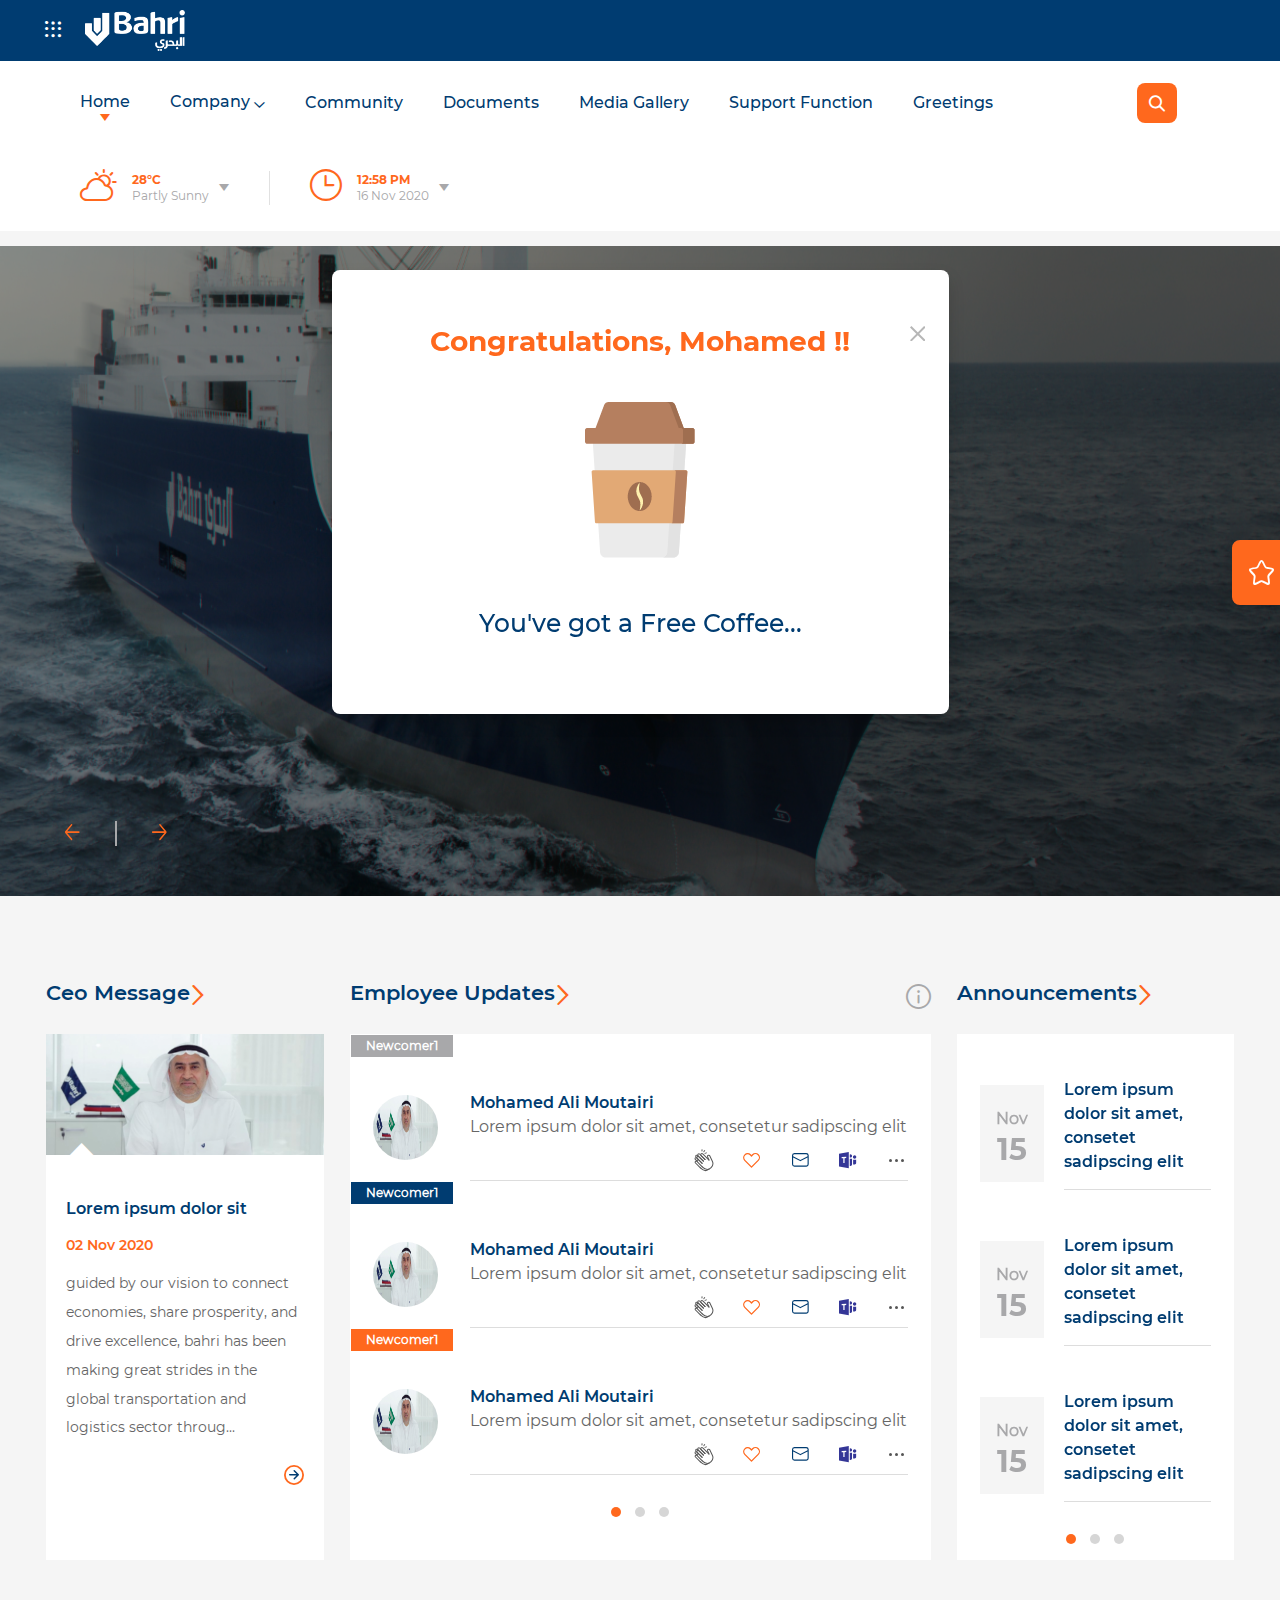
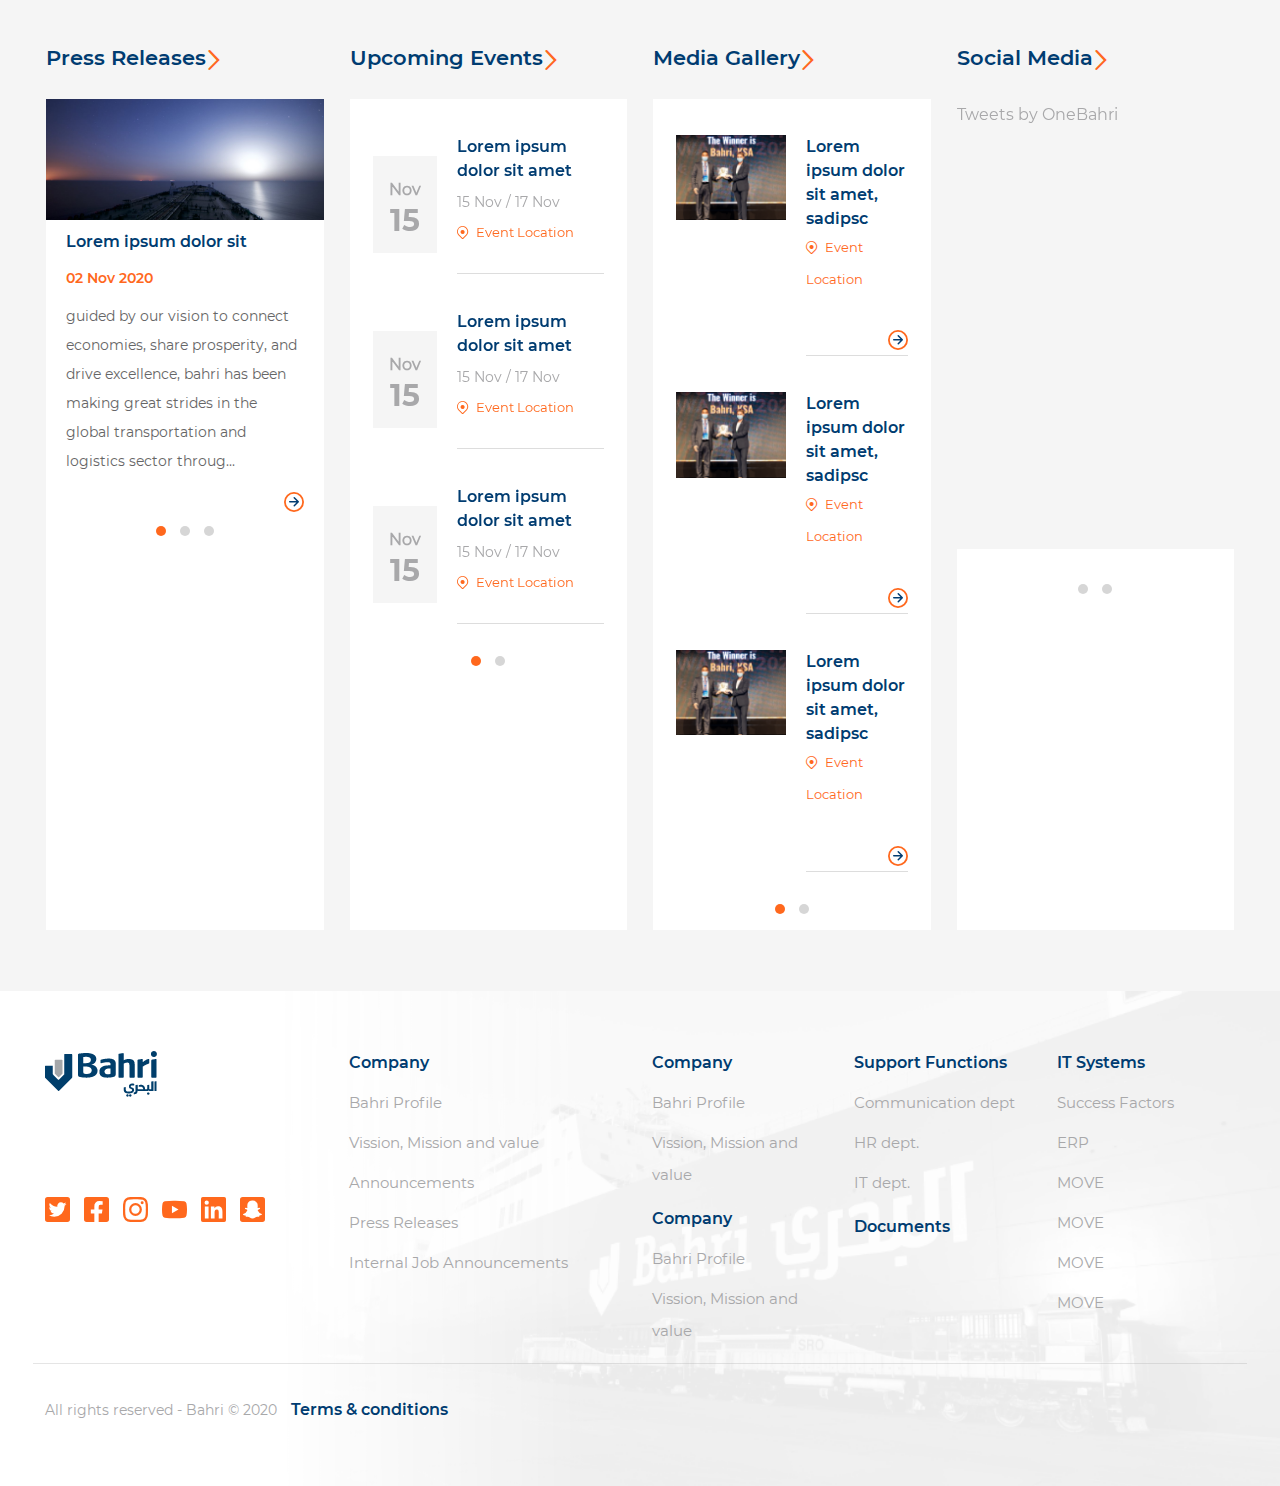
==== commit 0584741d: "modfied" ====
--- a/index.html
+++ b/index.html
@@ -17,21 +17,28 @@
 <!--Start Container-->
 <div class="container-fluid">
     <!-- Flexbox container for aligning the toasts -->
-    <!--    <div  role="alert" aria-live="off" aria-atomic="true" class="d-flex justify-content-center align-items-center w-100">-->
-
-    <!--        &lt;!&ndash; Then put toasts within &ndash;&gt;-->
-    <!--        <div class="toast" role="alert"  aria-live="polite" aria-atomic="true" data-bs-autohide="true" data-bs-delay="500000">-->
-    <!--            <div class="toast-header text-center m-auto">-->
-    <!--                <h2>Congratulations, Mohamed !!</h2>-->
-    <!--                <button type="button" class="btn-close" data-bs-dismiss="toast" aria-label="Close"></button>-->
-    <!--            </div>-->
-    <!--            <div class="toast-body text-center">-->
-    <!--                <img class="d-block m-auto" src="assets/images/Group%201122.png" alt="">-->
-    <!--                <p>Hello, world! This is a toast message.-->
-    <!--                    You've got a Free Coffee...</p>-->
-    <!--            </div>-->
-    <!--        </div>-->
-    <!--    </div>-->
+        <div  role="alert" aria-live="off" aria-atomic="true" class="d-flex justify-content-center align-items-center w-100" data-autohide="true" data-delay="5000">
+
+            <!-- Then put toasts within -->
+            <div class="toast home" role="alert"  aria-live="polite" aria-atomic="true" data-bs-autohide="true">
+                <div class="toast-header text-center m-auto d-block">
+                    <h2>Congratulations, Mohamed !!</h2>
+                    <button type="button" class="btn-close" data-bs-dismiss="toast" aria-label="Close">
+                        <svg xmlns="http://www.w3.org/2000/svg" width="15.552" height="15.552" viewBox="0 0 15.552 15.552">
+                            <g id="close" transform="translate(-817.724 1067.276)">
+                                <line id="Line_13" data-name="Line 13" y2="19.993" transform="translate(832.569 -1066.569) rotate(45)" fill="none" stroke="#707070" stroke-width="2"/>
+                                <line id="Line_14" data-name="Line 14" y2="19.993" transform="translate(818.431 -1066.569) rotate(-45)" fill="none" stroke="#707070" stroke-width="2"/>
+                            </g>
+                        </svg>
+
+                    </button>
+                </div>
+                <div class="toast-body text-center">
+                    <img class="d-block m-auto" src="assets/images/Group%201122.png" alt="">
+                    <p>You've got a Free Coffee...</p>
+                </div>
+            </div>
+        </div>
     <!--Start Header-->
     <header>
         <div class="row top-bar">
@@ -440,11 +447,11 @@
                         <article>
 
                             <div class="card">
-                                <div class="title-wrap d-flex justify-content-between ">
+                                <div class="title-wrap d-flex justify-content-between" id="popoverContainer">
                                     <h2 class="card-title">Employee Updates</h2>
-                                    <a type="button" class="popo" data-bs-container="body" data-bs-toggle="popover"
+                                    <a type="button" class="popo" data-bs-container="#popoverContainer" data-bs-toggle="popover"
                                        data-bs-placement="top"
-                                       data-bs-content="Vivamus sagittis lacus vel augue laoreet rutrum faucibus."><i
+                                       data-bs-content="Lorem ipsum dolor sit amet, elit consetetur sadipscing elit Lorem ipsum dolor sit amet, consetetur sadipscing"><i
                                             class="icon icon-info align-middle"></i></a>
                                 </div>
 
@@ -3448,7 +3455,7 @@
     </footer>
     <!-- End Footer-->
     <div class="modal fade" id="empModal" tabindex="-1" aria-labelledby="empModalLabel" aria-hidden="true">
-        <div class="modal-dialog modal-lg">
+        <div class="modal-dialog modal-md">
             <div class="modal-content">
                 <div class="modal-header">
                     <h5 class="modal-title" id="exampleModalLabel">Reactions</h5>
--- a/assets/css/webslidemenu.css
+++ b/assets/css/webslidemenu.css
@@ -55,7 +55,6 @@
 /* ================== Desktop Main Menu CSS ================== */
 .wsmenucontainer {
   background-size: cover;
-  background-image: url(../images/bg01.jpg);
   overflow: hidden;
   background-attachment: fixed;
   background-position: 50% 0;
--- a/assets/css/custom.css
+++ b/assets/css/custom.css
@@ -4936,7 +4936,7 @@
   left: 0 /* rtl:ignore */;
   z-index: 1060;
   display: block;
-  max-width: 276px;
+  max-width: 340px;
   font-family: var(--bs-font-sans-serif);
   font-style: normal;
   font-weight: 400;
@@ -4951,19 +4951,19 @@
   word-spacing: normal;
   white-space: normal;
   line-break: auto;
-  font-size: 0.875rem;
+  font-size: 0.9375rem;
   word-wrap: break-word;
   background-color: #ffffff;
   background-clip: padding-box;
-  border: 1px solid rgba(0, 0, 0, 0.2);
-  border-radius: 0.3rem;
-  box-shadow: 0 0.5rem 1rem rgba(0, 0, 0, 0.15); }
+  border: 1px solid rgba(255, 255, 255, 0);
+  border-radius: 10px;
+  box-shadow: 0 0 40px rgba(0, 0, 0, 0.16); }
   .popover .popover-arrow {
     position: absolute;
     display: block;
-    width: 1rem;
-    height: 0.5rem;
-    margin: 0 0.3rem; }
+    width: 32px;
+    height: 24px;
+    margin: 0 10px; }
     .popover .popover-arrow::before, .popover .popover-arrow::after {
       position: absolute;
       display: block;
@@ -4972,87 +4972,87 @@
       border-style: solid; }
 
 .bs-popover-top, .bs-popover-auto[data-popper-placement^="top"] {
-  margin-bottom: 0.5rem !important; }
+  margin-bottom: 24px !important; }
   .bs-popover-top > .popover-arrow, .bs-popover-auto[data-popper-placement^="top"] > .popover-arrow {
-    bottom: calc(-0.5rem - 1px); }
+    bottom: -25px; }
     .bs-popover-top > .popover-arrow::before, .bs-popover-auto[data-popper-placement^="top"] > .popover-arrow::before {
       bottom: 0;
-      border-width: 0.5rem 0.5rem 0;
-      border-top-color: rgba(0, 0, 0, 0.25); }
+      border-width: 24px 16px 0;
+      border-top-color: white; }
     .bs-popover-top > .popover-arrow::after, .bs-popover-auto[data-popper-placement^="top"] > .popover-arrow::after {
       bottom: 1px;
-      border-width: 0.5rem 0.5rem 0;
+      border-width: 24px 16px 0;
       border-top-color: #ffffff; }
 
 .bs-popover-end, .bs-popover-auto[data-popper-placement^="right"] {
-  margin-left: 0.5rem !important; }
+  margin-left: 24px !important; }
   .bs-popover-end > .popover-arrow, .bs-popover-auto[data-popper-placement^="right"] > .popover-arrow {
-    left: calc(-0.5rem - 1px);
-    width: 0.5rem;
-    height: 1rem;
-    margin: 0.3rem 0; }
+    left: -25px;
+    width: 24px;
+    height: 32px;
+    margin: 10px 0; }
     .bs-popover-end > .popover-arrow::before, .bs-popover-auto[data-popper-placement^="right"] > .popover-arrow::before {
       left: 0;
-      border-width: 0.5rem 0.5rem 0.5rem 0;
-      border-right-color: rgba(0, 0, 0, 0.25); }
+      border-width: 16px 24px 16px 0;
+      border-right-color: white; }
     .bs-popover-end > .popover-arrow::after, .bs-popover-auto[data-popper-placement^="right"] > .popover-arrow::after {
       left: 1px;
-      border-width: 0.5rem 0.5rem 0.5rem 0;
+      border-width: 16px 24px 16px 0;
       border-right-color: #ffffff; }
 
 .bs-popover-bottom, .bs-popover-auto[data-popper-placement^="bottom"] {
-  margin-top: 0.5rem !important; }
+  margin-top: 24px !important; }
   .bs-popover-bottom > .popover-arrow, .bs-popover-auto[data-popper-placement^="bottom"] > .popover-arrow {
-    top: calc(-0.5rem - 1px); }
+    top: -25px; }
     .bs-popover-bottom > .popover-arrow::before, .bs-popover-auto[data-popper-placement^="bottom"] > .popover-arrow::before {
       top: 0;
-      border-width: 0 0.5rem 0.5rem 0.5rem;
-      border-bottom-color: rgba(0, 0, 0, 0.25); }
+      border-width: 0 16px 24px 16px;
+      border-bottom-color: white; }
     .bs-popover-bottom > .popover-arrow::after, .bs-popover-auto[data-popper-placement^="bottom"] > .popover-arrow::after {
       top: 1px;
-      border-width: 0 0.5rem 0.5rem 0.5rem;
+      border-width: 0 16px 24px 16px;
       border-bottom-color: #ffffff; }
   .bs-popover-bottom .popover-header::before, .bs-popover-auto[data-popper-placement^="bottom"] .popover-header::before {
     position: absolute;
     top: 0;
     left: 50%;
     display: block;
-    width: 1rem;
-    margin-left: -0.5rem;
+    width: 32px;
+    margin-left: -16px;
     content: "";
     border-bottom: 1px solid #f0f0f0; }
 
 .bs-popover-start, .bs-popover-auto[data-popper-placement^="left"] {
-  margin-right: 0.5rem !important; }
+  margin-right: 24px !important; }
   .bs-popover-start > .popover-arrow, .bs-popover-auto[data-popper-placement^="left"] > .popover-arrow {
-    right: calc(-0.5rem - 1px);
-    width: 0.5rem;
-    height: 1rem;
-    margin: 0.3rem 0; }
+    right: -25px;
+    width: 24px;
+    height: 32px;
+    margin: 10px 0; }
     .bs-popover-start > .popover-arrow::before, .bs-popover-auto[data-popper-placement^="left"] > .popover-arrow::before {
       right: 0;
-      border-width: 0.5rem 0 0.5rem 0.5rem;
-      border-left-color: rgba(0, 0, 0, 0.25); }
+      border-width: 16px 0 16px 24px;
+      border-left-color: white; }
     .bs-popover-start > .popover-arrow::after, .bs-popover-auto[data-popper-placement^="left"] > .popover-arrow::after {
       right: 1px;
-      border-width: 0.5rem 0 0.5rem 0.5rem;
+      border-width: 16px 0 16px 24px;
       border-left-color: #ffffff; }
 
 .popover-header {
-  padding: 0.5rem 2rem;
+  padding: 20px 20px;
   margin-bottom: 0;
   font-size: 1rem;
-  color: #003c71;
+  color: #555555;
   background-color: #f0f0f0;
   border-bottom: 1px solid #d8d8d8;
-  border-top-left-radius: calc(0.3rem - 1px);
-  border-top-right-radius: calc(0.3rem - 1px); }
+  border-top-left-radius: 9px;
+  border-top-right-radius: 9px; }
   .popover-header:empty {
     display: none; }
 
 .popover-body {
-  padding: 2rem 2rem;
-  color: #003c71; }
+  padding: 20px 20px;
+  color: #555555; }
 
 .carousel {
   position: relative; }
@@ -9462,12 +9462,12 @@
   padding-left: 30px; }
   .employee-updates .emp-desc h3, .employee-updates .emp-desc .h3 {
     margin-bottom: 0; }
-  .employee-updates .emp-desc ul li.list-inline-item a {
+  .employee-updates .emp-desc ul li.list-inline-item {
     transition: all 0.3s ease-in-out; }
     @media (prefers-reduced-motion: reduce) {
-      .employee-updates .emp-desc ul li.list-inline-item a {
+      .employee-updates .emp-desc ul li.list-inline-item {
         transition: none; } }
-    .employee-updates .emp-desc ul li.list-inline-item a svg.heart {
+    .employee-updates .emp-desc ul li.list-inline-item svg.heart {
       width: 17px;
       height: 14px;
       fill: #ff681d;
@@ -9475,48 +9475,28 @@
       pointer-events: all;
       border-radius: 50%; }
       @media (prefers-reduced-motion: reduce) {
-        .employee-updates .emp-desc ul li.list-inline-item a svg.heart {
+        .employee-updates .emp-desc ul li.list-inline-item svg.heart {
           transition: none; } }
-      .employee-updates .emp-desc ul li.list-inline-item a svg.heart:hover {
-        background-image: url("../images/heart-fill.svg");
-        background-repeat: no-repeat;
+      .employee-updates .emp-desc ul li.list-inline-item svg.heart:hover {
         transition: all 0.3s ease-in-out; }
         @media (prefers-reduced-motion: reduce) {
-          .employee-updates .emp-desc ul li.list-inline-item a svg.heart:hover {
+          .employee-updates .emp-desc ul li.list-inline-item svg.heart:hover {
             transition: none; } }
-    .employee-updates .emp-desc ul li.list-inline-item a svg.teams {
-      transition: all 0.3s ease-in-out; }
-      @media (prefers-reduced-motion: reduce) {
-        .employee-updates .emp-desc ul li.list-inline-item a svg.teams {
-          transition: none; } }
-      .employee-updates .emp-desc ul li.list-inline-item a svg.teams:hover {
-        background-image: url("../images/teams-fill.svg");
-        transition: all 0.3s ease-in-out; }
-        @media (prefers-reduced-motion: reduce) {
-          .employee-updates .emp-desc ul li.list-inline-item a svg.teams:hover {
-            transition: none; } }
-    .employee-updates .emp-desc ul li.list-inline-item a svg.mail {
-      transition: all 0.3s ease-in-out; }
-      @media (prefers-reduced-motion: reduce) {
-        .employee-updates .emp-desc ul li.list-inline-item a svg.mail {
-          transition: none; } }
-      .employee-updates .emp-desc ul li.list-inline-item a svg.mail:hover {
-        background-image: url("../images/mail-fill.svg");
-        transition: all 0.3s ease-in-out; }
-        @media (prefers-reduced-motion: reduce) {
-          .employee-updates .emp-desc ul li.list-inline-item a svg.mail:hover {
-            transition: none; } }
-    .employee-updates .emp-desc ul li.list-inline-item a svg.clip {
-      transition: all 0.3s ease-in-out; }
-      @media (prefers-reduced-motion: reduce) {
-        .employee-updates .emp-desc ul li.list-inline-item a svg.clip {
-          transition: none; } }
-      .employee-updates .emp-desc ul li.list-inline-item a svg.clip:hover {
-        background-image: url("../images/clip-fill.svg");
-        transition: all 0.3s ease-in-out; }
-        @media (prefers-reduced-motion: reduce) {
-          .employee-updates .emp-desc ul li.list-inline-item a svg.clip:hover {
-            transition: none; } }
+    .employee-updates .emp-desc ul li.list-inline-item.active {
+      background-repeat: no-repeat;
+      background-color: #EBEBEB;
+      border-radius: 50%; }
+    .employee-updates .emp-desc ul li.list-inline-item.active .heart {
+      background-image: url("../images/heart-fill.svg"); }
+    .employee-updates .emp-desc ul li.list-inline-item.active .clip {
+      background-image: url("../images/clip-fill.svg");
+      background-repeat: no-repeat; }
+    .employee-updates .emp-desc ul li.list-inline-item.active .mail {
+      background-image: url("../images/mail-fill.svg");
+      background-repeat: no-repeat; }
+    .employee-updates .emp-desc ul li.list-inline-item.active .teams {
+      background-image: url("../images/teams-fill.svg");
+      background-repeat: no-repeat; }
 .employee-updates li.list-inline-item {
   width: 30px;
   height: 30px;
@@ -9594,7 +9574,7 @@
   transition: opacity .2s ease;
   border-radius: 30px;
   text-align: center;
-  margin: 20px 5px;
+  margin: 10px 5px;
   display: inline-block; }
   .social-controls-btns .owl-dot.active span {
     background: #ff681d; }
@@ -9801,7 +9781,7 @@
     margin-left: 20px;
     border-bottom: 1px solid #dddddd; }
     .announce-carousel .emp-desc h3, .announce-carousel .emp-desc .h3 {
-      margin: 26px 0; }
+      margin: 29px 0; }
 
 .events-carousel {
   background: #ffffff;
@@ -9948,11 +9928,11 @@
   border-bottom: 1px solid #dddddd;
   padding-bottom: 20px; }
   .reactions-content .emp-desc h3, .reactions-content .emp-desc .h3 {
-    color: #666666;
+    color: #555555;
     font-size: 16px;
     margin-bottom: 0; }
   .reactions-content .emp-desc p {
-    color: #666666;
+    color: #555555;
     font-family: Regular;
     font-size: 14px;
     line-height: 2; }
@@ -10108,6 +10088,7 @@
 
 .search-close {
   position: relative;
+  background-color: #ffffff;
   right: 270px;
   top: 12px;
   z-index: 5;
@@ -10153,10 +10134,32 @@
   .panel-tab .btn-secondary i {
     display: inline-block; }
 
-.title-wrap.d-flex.justify-content-between a i {
+.title-wrap.d-flex.justify-content-between a {
   color: #a8a8aa;
   font-size: 25px;
-  vertical-align: middle; }
+  vertical-align: middle;
+  line-height: 1.5em; }
+  .title-wrap.d-flex.justify-content-between a:hover i {
+    color: #ff681d; }
+
+.modal-dialog {
+  max-width: 600px; }
+
+.popover-body {
+  color: #555555;
+  font-size: 15px;
+  font-family: 'Medium'; }
+
+.popover .popover-arrow {
+  margin: 0 7rem; }
+
+.bs-popover-top, .bs-popover-auto[data-popper-placement^="top"], .bs-popover-auto[data-popper-placement^="top"] {
+  margin-bottom: 24px !important;
+  margin-left: -110px !important; }
+
+.bs-popover-bottom, .bs-popover-auto[data-popper-placement^="bottom"], .bs-popover-auto[data-popper-placement^="bottom"] {
+  margin-top: 24px !important;
+  margin-left: -110px !important; }
 
 .card-img-overlay {
   top: auto; }
@@ -10272,6 +10275,10 @@
 /*end of menu-hide*/
 .press-carousel .content:before {
   display: none; }
+.press-carousel p {
+  margin-bottom: 10px; }
+.press-carousel .owl-dots {
+  margin-top: 0 !important; }
 
 .menu-hide.show {
   right: 0;
@@ -10475,7 +10482,7 @@
     .table thead th:first-child {
       border-top: 3px solid #ff681d; }
 .table tbody td {
-  color: #666666;
+  color: #555555;
   font-family: Medium;
   font-size: 14px;
   vertical-align: middle;
@@ -10507,7 +10514,7 @@
     .modal .modal-header .btn-close {
       margin-right: 25px; }
     .modal .modal-header .modal-title {
-      color: #666666;
+      color: #555555;
       font-family: SemiBold;
       font-size: 20px; }
 
@@ -10555,7 +10562,8 @@
 .pagination .page-item {
   margin-left: 5px; }
   .pagination .page-item .page-link {
-    border-radius: 5px; }
+    border-radius: 5px;
+    padding: 4px 16px; }
     .pagination .page-item .page-link:hover svg path, .pagination .page-item .page-link:active svg path, .pagination .page-item .page-link:focus svg path {
       fill: #ffffff; }
   .pagination .page-item:first-child {
@@ -10583,15 +10591,28 @@
 .business-units {
   position: relative; }
   .business-units .business-units-container {
-    background-size: cover;
+    margin-right: 30px;
+    margin-bottom: 30px;
     min-height: 500px;
-    background-position: center center;
-    margin-right: 30px;
-    margin-bottom: 30px; }
+    overflow: hidden;
+    position: relative;
+    transition: all 0.8s ease-in-out; }
+    @media (prefers-reduced-motion: reduce) {
+      .business-units .business-units-container {
+        transition: none; } }
+    .business-units .business-units-container img.image {
+      transition: all 0.8s ease-in-out;
+      transform: scale(1.1); }
+      @media (prefers-reduced-motion: reduce) {
+        .business-units .business-units-container img.image {
+          transition: none; } }
     .business-units .business-units-container:nth-of-type(3) {
       margin-right: 0; }
     .business-units .business-units-container .content {
-      margin-bottom: 40px; }
+      margin-bottom: 40px;
+      position: absolute;
+      left: 0;
+      right: 0; }
       .business-units .business-units-container .content img {
         margin-bottom: 30px; }
       .business-units .business-units-container .content p {
@@ -10599,6 +10620,12 @@
         font-size: 22px;
         font-family: Medium;
         color: #ffffff; }
+    .business-units .business-units-container:hover img.image {
+      transition: all 0.8s ease-in-out;
+      transform: scale(1); }
+      @media (prefers-reduced-motion: reduce) {
+        .business-units .business-units-container:hover img.image {
+          transition: none; } }
   .business-units .business-units-details-container {
     opacity: 0;
     position: absolute;
@@ -10650,7 +10677,7 @@
           font-size: 65px;
           font-family: Bold; }
         .business-units .business-units-details-container .content .bottom-dec span {
-          line-height: 11px; }
+          line-height: 20px; }
       .business-units .business-units-details-container .content .btn-close {
         background: transparent;
         border: 0 none;
@@ -10837,9 +10864,40 @@
   -moz-transform: rotateX(0deg);
   -webkit-transform: rotateX(0deg); }
 
+.toast.home {
+  position: absolute;
+  top: 30%;
+  opacity: 1;
+  z-index: 99;
+  background-color: #fff;
+  padding: 50px 95px;
+  width: 617px; }
+  .toast.home .toast-header {
+    padding: 0; }
+    .toast.home .toast-header h2, .toast.home .toast-header .h2 {
+      font-size: 28px;
+      font-family: Bold;
+      color: #ff681d;
+      margin-bottom: 40px; }
+    .toast.home .toast-header .btn-close {
+      background-image: none;
+      position: absolute;
+      top: 21px;
+      right: 23px; }
+  .toast.home .toast-body {
+    padding: 0; }
+    .toast.home .toast-body p {
+      font-size: 25px;
+      font-family: Medium;
+      color: #003c71;
+      margin-top: 40px; }
+
 @media (max-width: 575.98px) {
   .copyright {
-    text-align: center; } }
+    text-align: center; }
+
+  section.about .about-intro {
+    margin-top: 35px; } }
 @media (max-width: 767.98px) {
   .card {
     margin-top: 60px; }
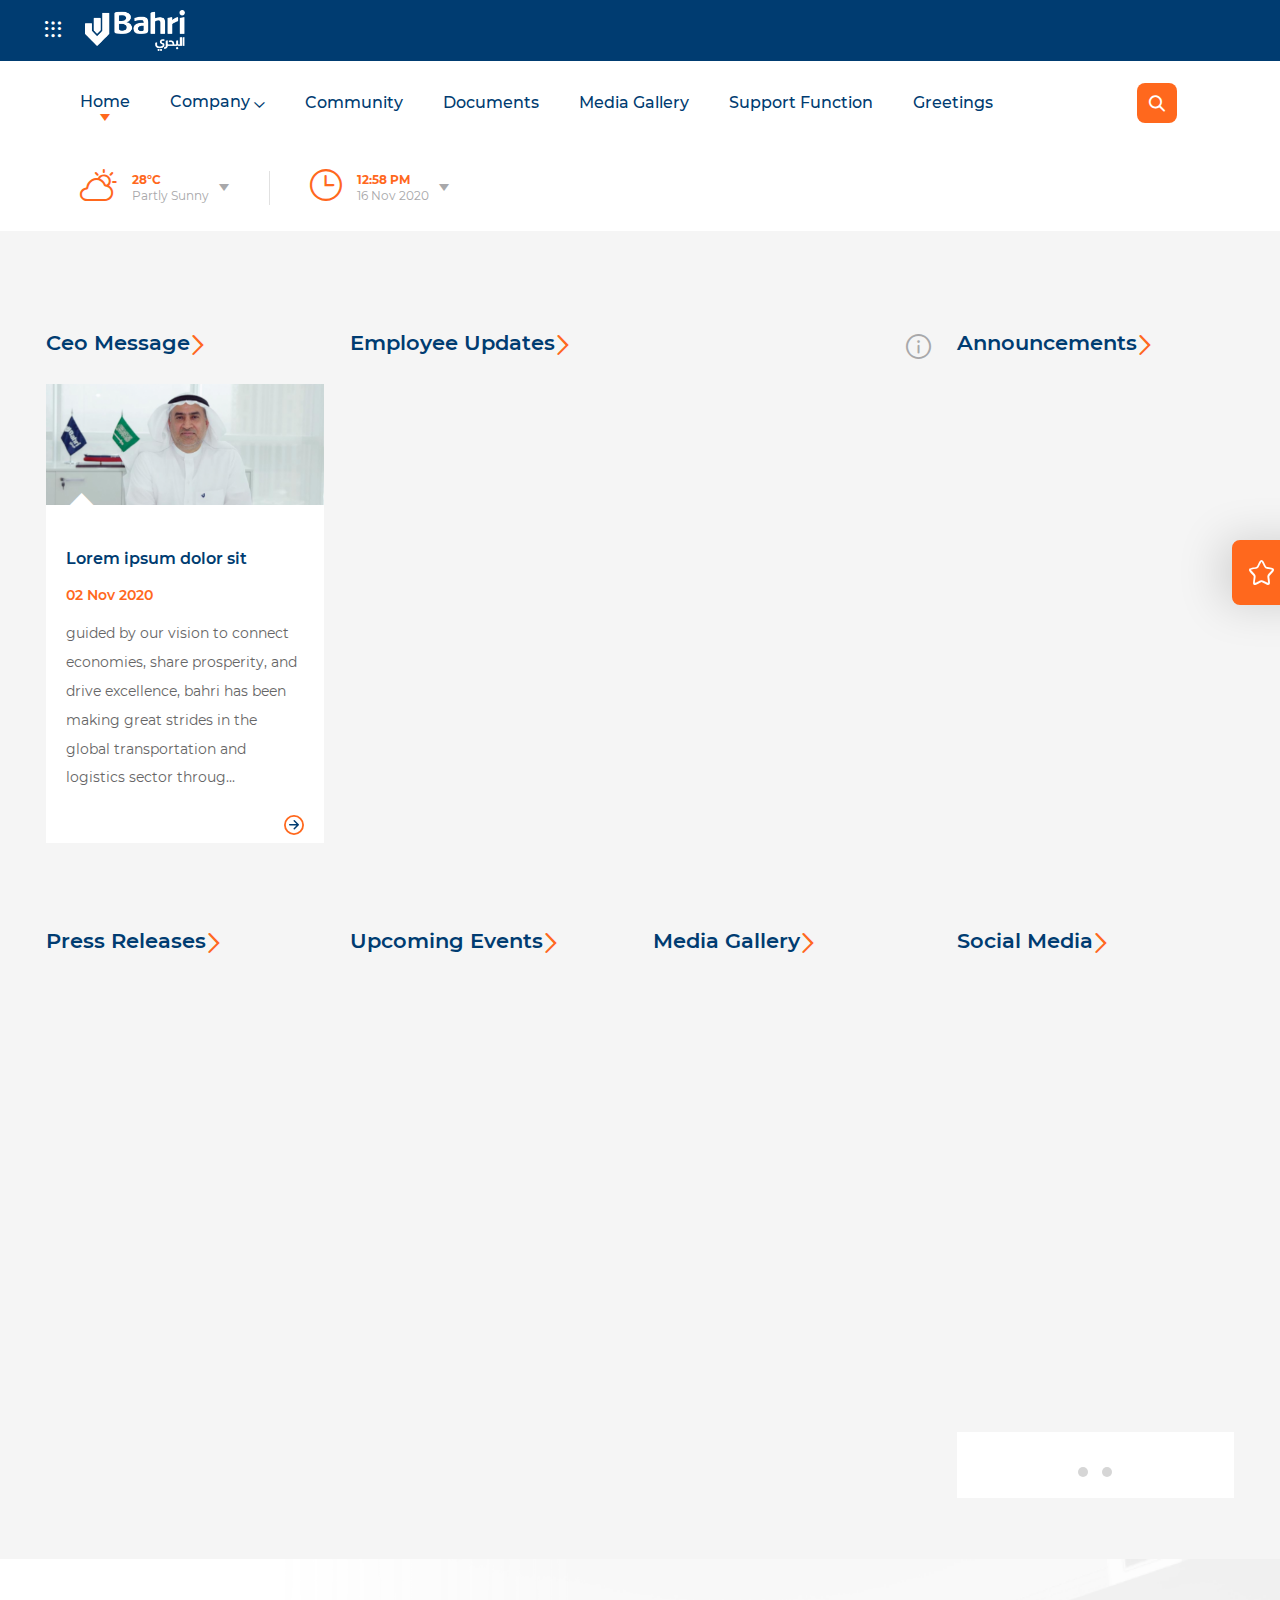
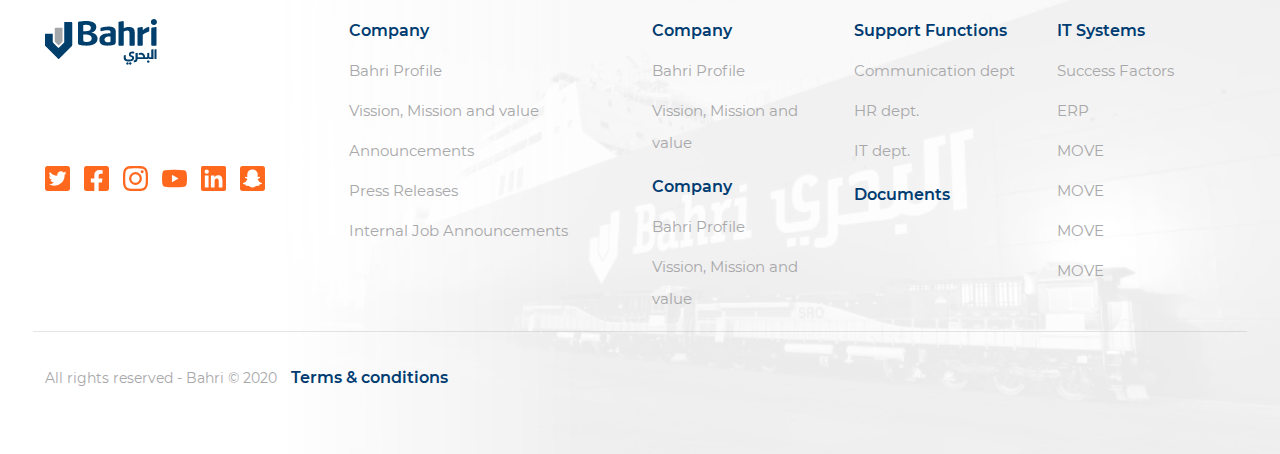
==== commit 93a84e48: "quick links added" ====
--- a/index.html
+++ b/index.html
@@ -17,28 +17,33 @@
 <!--Start Container-->
 <div class="container-fluid">
     <!-- Flexbox container for aligning the toasts -->
-        <div  role="alert" aria-live="off" aria-atomic="true" class="d-flex justify-content-center align-items-center w-100" data-autohide="true" data-delay="5000">
-
-            <!-- Then put toasts within -->
-            <div class="toast home" role="alert"  aria-live="polite" aria-atomic="true" data-bs-autohide="true">
-                <div class="toast-header text-center m-auto d-block">
-                    <h2>Congratulations, Mohamed !!</h2>
-                    <button type="button" class="btn-close" data-bs-dismiss="toast" aria-label="Close">
-                        <svg xmlns="http://www.w3.org/2000/svg" width="15.552" height="15.552" viewBox="0 0 15.552 15.552">
-                            <g id="close" transform="translate(-817.724 1067.276)">
-                                <line id="Line_13" data-name="Line 13" y2="19.993" transform="translate(832.569 -1066.569) rotate(45)" fill="none" stroke="#707070" stroke-width="2"/>
-                                <line id="Line_14" data-name="Line 14" y2="19.993" transform="translate(818.431 -1066.569) rotate(-45)" fill="none" stroke="#707070" stroke-width="2"/>
-                            </g>
-                        </svg>
-
-                    </button>
-                </div>
-                <div class="toast-body text-center">
-                    <img class="d-block m-auto" src="assets/images/Group%201122.png" alt="">
-                    <p>You've got a Free Coffee...</p>
-                </div>
+    <div role="alert" aria-live="off" aria-atomic="true" class="d-flex justify-content-center align-items-center w-100"
+         data-autohide="true" data-delay="5000">
+
+        <!-- Then put toasts within -->
+        <div class="toast home" role="alert" aria-live="polite" aria-atomic="true" data-bs-autohide="true">
+            <div class="toast-header text-center m-auto d-block">
+                <h2>Congratulations, Mohamed !!</h2>
+                <button type="button" class="btn-close" data-bs-dismiss="toast" aria-label="Close">
+                    <svg xmlns="http://www.w3.org/2000/svg" width="15.552" height="15.552" viewBox="0 0 15.552 15.552">
+                        <g id="close" transform="translate(-817.724 1067.276)">
+                            <line id="Line_13" data-name="Line 13" y2="19.993"
+                                  transform="translate(832.569 -1066.569) rotate(45)" fill="none" stroke="#707070"
+                                  stroke-width="2"/>
+                            <line id="Line_14" data-name="Line 14" y2="19.993"
+                                  transform="translate(818.431 -1066.569) rotate(-45)" fill="none" stroke="#707070"
+                                  stroke-width="2"/>
+                        </g>
+                    </svg>
+
+                </button>
+            </div>
+            <div class="toast-body text-center">
+                <img class="d-block m-auto" src="assets/images/Group%201122.png" alt="">
+                <p>You've got a Free Coffee...</p>
             </div>
         </div>
+    </div>
     <!--Start Header-->
     <header>
         <div class="row top-bar">
@@ -92,7 +97,6 @@
                         <li aria-haspopup="true"><a href="#">Media Gallery</a></li>
                         <li aria-haspopup="true"><a href="#">Support Function</a></li>
                         <li aria-haspopup="true"><a href="#">Greetings</a></li>
-
                         <li aria-haspopup="true" class="tohide with-border">
                             <div class="top-icons">
                             <span class="l-icon">
@@ -120,11 +124,13 @@
                                     </tr>
                                     <tr>
                                         <td>United States - Houston</td>
-                                        <td class="text-left"><span class="d-block">07:58 </span> <span class="d-block text-gray">AM</span></td>
+                                        <td class="text-left"><span class="d-block">07:58 </span> <span
+                                                class="d-block text-gray">AM</span></td>
                                     </tr>
                                     <tr>
                                         <td>United States - Houston</td>
-                                        <td class="text-left"><span class="d-block">07:58 </span> <span class="d-block text-gray">AM</span></td>
+                                        <td class="text-left"><span class="d-block">07:58 </span> <span
+                                                class="d-block text-gray">AM</span></td>
                                     </tr>
                                     </tbody>
                                 </table>
@@ -170,23 +176,26 @@
 
                     <form class="top-search">
                         <div class="search-box">
-                               <input type="search" placeholder="Search" class="input">
+                            <input type="search" placeholder="Search" class="input">
                             <a href="javascript:void(0)" class="bg-secondary search">
                                 <i class="icon icon-search" aria-hidden="true"></i>
                             </a>
                         </div>
-                        <div class="search-close"><span id="clear"><svg xmlns="http://www.w3.org/2000/svg" width="22.56" height="22.56" viewBox="0 0 22.56 22.56">
+                        <div class="search-close"><span id="clear"><svg xmlns="http://www.w3.org/2000/svg" width="22.56"
+                                                                        height="22.56" viewBox="0 0 22.56 22.56">
   <g id="close" transform="translate(1.061 1.061)">
-    <line id="Line_10" data-name="Line 10" y2="28.904" transform="translate(20.439 0) rotate(45)" fill="none" stroke="#848488" stroke-width="3"/>
-    <line id="Line_11" data-name="Line 11" y2="28.904" transform="translate(0 0) rotate(-45)" fill="none" stroke="#848488" stroke-width="3"/>
+    <line id="Line_10" data-name="Line 10" y2="28.904" transform="translate(20.439 0) rotate(45)" fill="none"
+          stroke="#848488" stroke-width="3"/>
+    <line id="Line_11" data-name="Line 11" y2="28.904" transform="translate(0 0) rotate(-45)" fill="none"
+          stroke="#848488" stroke-width="3"/>
   </g>
 </svg>
 </span></div>
-                                                </form>
-                                            </nav>
-
-
-                                            <!--Menu HTML Code-->
+                    </form>
+                </nav>
+
+
+                <!--Menu HTML Code-->
             </div>
         </div>
         <!--End Nav-->
@@ -223,11 +232,13 @@
                                         </tr>
                                         <tr>
                                             <td>United States - Houston</td>
-                                            <td class="text-left"><span class="d-block">07:58 </span> <span class="d-block text-gray">AM</span></td>
+                                            <td class="text-left"><span class="d-block">07:58 </span> <span
+                                                    class="d-block text-gray">AM</span></td>
                                         </tr>
                                         <tr>
                                             <td>United States - Houston</td>
-                                            <td class="text-left"><span class="d-block">07:58 </span> <span class="d-block text-gray">AM</span></td>
+                                            <td class="text-left"><span class="d-block">07:58 </span> <span
+                                                    class="d-block text-gray">AM</span></td>
                                         </tr>
                                         </tbody>
                                     </table>
@@ -337,60 +348,186 @@
             </a>
             <ul class="list-inline">
                 <li class="list-inline-item">
+                    <i class=""></i>
                     <a href="">
                         <svg xmlns="http://www.w3.org/2000/svg" width="51.634" height="17" viewBox="0 0 51.634 17">
-                            <path id="icon" d="M10.264-7.92A9.441,9.441,0,0,1,5.721-9.012a8.149,8.149,0,0,1-3.193-3.029A8.345,8.345,0,0,1,1.365-16.42,8.345,8.345,0,0,1,2.527-20.8a8.149,8.149,0,0,1,3.193-3.029,9.49,9.49,0,0,1,4.567-1.092,9.579,9.579,0,0,1,3.863.751,7.737,7.737,0,0,1,2.9,2.16l-2.442,2.254a5.251,5.251,0,0,0-4.133-1.925,5.487,5.487,0,0,0-2.724.669,4.757,4.757,0,0,0-1.867,1.867,5.487,5.487,0,0,0-.669,2.724A5.487,5.487,0,0,0,5.885-13.7,4.757,4.757,0,0,0,7.752-11.83a5.487,5.487,0,0,0,2.724.669,5.225,5.225,0,0,0,4.133-1.949l2.442,2.254a7.612,7.612,0,0,1-2.912,2.184A9.664,9.664,0,0,1,10.264-7.92Zm16.859,0A9.441,9.441,0,0,1,22.58-9.012a8.149,8.149,0,0,1-3.193-3.029,8.345,8.345,0,0,1-1.162-4.379A8.345,8.345,0,0,1,19.386-20.8a8.149,8.149,0,0,1,3.193-3.029,9.49,9.49,0,0,1,4.567-1.092,9.579,9.579,0,0,1,3.863.751,7.737,7.737,0,0,1,2.9,2.16l-2.442,2.254a5.251,5.251,0,0,0-4.133-1.925,5.487,5.487,0,0,0-2.724.669,4.757,4.757,0,0,0-1.867,1.867,5.488,5.488,0,0,0-.669,2.724,5.488,5.488,0,0,0,.669,2.724,4.757,4.757,0,0,0,1.867,1.867,5.487,5.487,0,0,0,2.724.669,5.225,5.225,0,0,0,4.133-1.949l2.442,2.254A7.612,7.612,0,0,1,31-8.671,9.664,9.664,0,0,1,27.123-7.92Zm9.345-16.718h7.467a10.494,10.494,0,0,1,4.731,1.021A7.648,7.648,0,0,1,51.86-20.74,8.091,8.091,0,0,1,53-16.42,8.091,8.091,0,0,1,51.86-12.1a7.648,7.648,0,0,1-3.193,2.876A10.494,10.494,0,0,1,43.935-8.2H36.469Zm7.279,13.314A5.524,5.524,0,0,0,47.681-12.7a4.852,4.852,0,0,0,1.468-3.722,4.852,4.852,0,0,0-1.468-3.722,5.524,5.524,0,0,0-3.933-1.374H40.272v10.191Z" transform="translate(-1.365 24.92)" fill="#003c71"/>
+                            <path id="icon"
+                                  d="M10.264-7.92A9.441,9.441,0,0,1,5.721-9.012a8.149,8.149,0,0,1-3.193-3.029A8.345,8.345,0,0,1,1.365-16.42,8.345,8.345,0,0,1,2.527-20.8a8.149,8.149,0,0,1,3.193-3.029,9.49,9.49,0,0,1,4.567-1.092,9.579,9.579,0,0,1,3.863.751,7.737,7.737,0,0,1,2.9,2.16l-2.442,2.254a5.251,5.251,0,0,0-4.133-1.925,5.487,5.487,0,0,0-2.724.669,4.757,4.757,0,0,0-1.867,1.867,5.487,5.487,0,0,0-.669,2.724A5.487,5.487,0,0,0,5.885-13.7,4.757,4.757,0,0,0,7.752-11.83a5.487,5.487,0,0,0,2.724.669,5.225,5.225,0,0,0,4.133-1.949l2.442,2.254a7.612,7.612,0,0,1-2.912,2.184A9.664,9.664,0,0,1,10.264-7.92Zm16.859,0A9.441,9.441,0,0,1,22.58-9.012a8.149,8.149,0,0,1-3.193-3.029,8.345,8.345,0,0,1-1.162-4.379A8.345,8.345,0,0,1,19.386-20.8a8.149,8.149,0,0,1,3.193-3.029,9.49,9.49,0,0,1,4.567-1.092,9.579,9.579,0,0,1,3.863.751,7.737,7.737,0,0,1,2.9,2.16l-2.442,2.254a5.251,5.251,0,0,0-4.133-1.925,5.487,5.487,0,0,0-2.724.669,4.757,4.757,0,0,0-1.867,1.867,5.488,5.488,0,0,0-.669,2.724,5.488,5.488,0,0,0,.669,2.724,4.757,4.757,0,0,0,1.867,1.867,5.487,5.487,0,0,0,2.724.669,5.225,5.225,0,0,0,4.133-1.949l2.442,2.254A7.612,7.612,0,0,1,31-8.671,9.664,9.664,0,0,1,27.123-7.92Zm9.345-16.718h7.467a10.494,10.494,0,0,1,4.731,1.021A7.648,7.648,0,0,1,51.86-20.74,8.091,8.091,0,0,1,53-16.42,8.091,8.091,0,0,1,51.86-12.1a7.648,7.648,0,0,1-3.193,2.876A10.494,10.494,0,0,1,43.935-8.2H36.469Zm7.279,13.314A5.524,5.524,0,0,0,47.681-12.7a4.852,4.852,0,0,0,1.468-3.722,4.852,4.852,0,0,0-1.468-3.722,5.524,5.524,0,0,0-3.933-1.374H40.272v10.191Z"
+                                  transform="translate(-1.365 24.92)" fill="#003c71"/>
                         </svg>
                     </a>
                     <span class="text-logo d-block text-center">ccd</span>
                 </li>
                 <li class="list-inline-item">
+                    <i class=""></i>
                     <a href="">
                         <svg xmlns="http://www.w3.org/2000/svg" width="40.071" height="17" viewBox="0 0 40.071 17">
-                            <path id="Path_27" data-name="Path 27" d="M-24.09-21h3.934V-4H-24.09ZM-12.6-17.794h-5.44V-21H-3.229v3.206h-5.44V-4H-12.6ZM-1.116-21H6.607A10.854,10.854,0,0,1,11.5-19.944a7.91,7.91,0,0,1,3.3,2.975A8.368,8.368,0,0,1,15.981-12.5,8.368,8.368,0,0,1,14.8-8.031a7.91,7.91,0,0,1-3.3,2.975A10.854,10.854,0,0,1,6.607-4H-1.116ZM6.413-7.23a5.713,5.713,0,0,0,4.068-1.421A5.018,5.018,0,0,0,12-12.5a5.018,5.018,0,0,0-1.518-3.849A5.713,5.713,0,0,0,6.413-17.77H2.819V-7.23Z" transform="translate(24.09 21)" fill="#f47929"/>
+                            <path id="Path_27" data-name="Path 27"
+                                  d="M-24.09-21h3.934V-4H-24.09ZM-12.6-17.794h-5.44V-21H-3.229v3.206h-5.44V-4H-12.6ZM-1.116-21H6.607A10.854,10.854,0,0,1,11.5-19.944a7.91,7.91,0,0,1,3.3,2.975A8.368,8.368,0,0,1,15.981-12.5,8.368,8.368,0,0,1,14.8-8.031a7.91,7.91,0,0,1-3.3,2.975A10.854,10.854,0,0,1,6.607-4H-1.116ZM6.413-7.23a5.713,5.713,0,0,0,4.068-1.421A5.018,5.018,0,0,0,12-12.5a5.018,5.018,0,0,0-1.518-3.849A5.713,5.713,0,0,0,6.413-17.77H2.819V-7.23Z"
+                                  transform="translate(24.09 21)" fill="#f47929"/>
                         </svg>
 
                     </a>
                     <span class="text-logo d-block text-center">ccd</span>
                 </li>
                 <li class="list-inline-item">
+                    <i class=""></i>
                     <a href="">
                         <svg xmlns="http://www.w3.org/2000/svg" width="34.68" height="17" viewBox="0 0 34.68 17">
-                            <path id="Path_28" data-name="Path 28" d="M-5.064-21V-4H-9v-6.97h-7.723V-4h-3.934V-21h3.934v6.7H-9V-21ZM9.8-4,6.521-8.736H2.9V-4H-1.032V-21H6.326a9.444,9.444,0,0,1,3.922.753,5.827,5.827,0,0,1,2.562,2.137,5.888,5.888,0,0,1,.9,3.279,5.77,5.77,0,0,1-.911,3.266,5.772,5.772,0,0,1-2.586,2.1L14.025-4ZM9.726-14.831a2.693,2.693,0,0,0-.923-2.2,4.132,4.132,0,0,0-2.7-.765H2.9v5.926H6.108a4.086,4.086,0,0,0,2.7-.777A2.7,2.7,0,0,0,9.726-14.831Z" transform="translate(20.655 21)" fill="#4d97d8"/>
+                            <path id="Path_28" data-name="Path 28"
+                                  d="M-5.064-21V-4H-9v-6.97h-7.723V-4h-3.934V-21h3.934v6.7H-9V-21ZM9.8-4,6.521-8.736H2.9V-4H-1.032V-21H6.326a9.444,9.444,0,0,1,3.922.753,5.827,5.827,0,0,1,2.562,2.137,5.888,5.888,0,0,1,.9,3.279,5.77,5.77,0,0,1-.911,3.266,5.772,5.772,0,0,1-2.586,2.1L14.025-4ZM9.726-14.831a2.693,2.693,0,0,0-.923-2.2,4.132,4.132,0,0,0-2.7-.765H2.9v5.926H6.108a4.086,4.086,0,0,0,2.7-.777A2.7,2.7,0,0,0,9.726-14.831Z"
+                                  transform="translate(20.655 21)" fill="#4d97d8"/>
                         </svg>
 
                     </a>
                     <span class="text-logo d-block text-center">ccd</span>
                 </li>
                 <li class="list-inline-item">
+                    <i class=""></i>
                     <a href="">
                         <svg xmlns="http://www.w3.org/2000/svg" width="30" height="30" viewBox="0 0 30 30">
-                            <path id="Path_158" data-name="Path 158" d="M22.666,16.44a.879.879,0,0,0-1.243,0L19.561,18.3l-2.011-2.011,4.858-4.858C26.724,12.688,30,10.508,30,5.848a7.025,7.025,0,0,0-.391-2.319A.879.879,0,0,0,28.158,3.2l-2.52,2.52h-.927L24.3,5.311c.008-.3.024-.556.032-.886L26.89,1.873A.879.879,0,0,0,26.57.426,7.028,7.028,0,0,0,24.152,0c-4.717,0-6.882,3.363-5.561,7.686l-4.825,4.825c-.047-.051-6.637-6.639-6.686-6.688V3.667a.879.879,0,0,0-.257-.621L4.088.311a.879.879,0,0,0-1.243,0L.3,2.86A.879.879,0,0,0,.3,4.1L2.972,6.779a.879.879,0,0,0,.621.257H5.808c.049.049,6.667,6.668,6.718,6.715L7.686,18.591C3.358,17.269,0,19.439,0,24.152A7.028,7.028,0,0,0,.426,26.57a.879.879,0,0,0,1.447.32l2.548-2.548h.927l.369.369v.927L3.2,28.158a.879.879,0,0,0,.332,1.451A7.025,7.025,0,0,0,5.848,30c4.65,0,6.842-3.266,5.586-7.593l4.872-4.872,2.011,2.011-1.866,1.866a.879.879,0,0,0,0,1.243l6,6a4.4,4.4,0,1,0,6.217-6.22ZM5.322,5.278H3.958l-1.8-1.8L3.467,2.176,5.322,4.031V5.278Zm4.49,16.264a.879.879,0,0,0-.208.911c.618,1.772.558,3.311-.169,4.335A4.379,4.379,0,0,1,5.6,28.237l1.614-1.614A.879.879,0,0,0,7.475,26V24.347a.879.879,0,0,0-.257-.621l-.884-.884a.879.879,0,0,0-.622-.257H4.057a.879.879,0,0,0-.621.257L1.769,24.507q-.012-.177-.012-.355c0-3.7,2.449-4.977,5.864-3.73a.879.879,0,0,0,.923-.2L20.218,8.545a.879.879,0,0,0,.2-.923c-1.249-3.42.039-5.864,3.73-5.864q.178,0,.355.012L22.841,3.436a.879.879,0,0,0-.257.621c0,.621-.041.944-.041,1.614a.879.879,0,0,0,.257.622l.926.926a.879.879,0,0,0,.621.257H26a.879.879,0,0,0,.621-.257L28.237,5.6q.006.122.006.244c0,3.639-2.365,4.95-5.789,3.756a.879.879,0,0,0-.911.208Zm17.619,5.871a2.639,2.639,0,0,1-3.734,0l-5.382-5.382L22.045,18.3l5.384,5.378a2.643,2.643,0,0,1,0,3.731Z" transform="translate(0 0)" fill="#ff681d"/>
+                            <path id="Path_158" data-name="Path 158"
+                                  d="M22.666,16.44a.879.879,0,0,0-1.243,0L19.561,18.3l-2.011-2.011,4.858-4.858C26.724,12.688,30,10.508,30,5.848a7.025,7.025,0,0,0-.391-2.319A.879.879,0,0,0,28.158,3.2l-2.52,2.52h-.927L24.3,5.311c.008-.3.024-.556.032-.886L26.89,1.873A.879.879,0,0,0,26.57.426,7.028,7.028,0,0,0,24.152,0c-4.717,0-6.882,3.363-5.561,7.686l-4.825,4.825c-.047-.051-6.637-6.639-6.686-6.688V3.667a.879.879,0,0,0-.257-.621L4.088.311a.879.879,0,0,0-1.243,0L.3,2.86A.879.879,0,0,0,.3,4.1L2.972,6.779a.879.879,0,0,0,.621.257H5.808c.049.049,6.667,6.668,6.718,6.715L7.686,18.591C3.358,17.269,0,19.439,0,24.152A7.028,7.028,0,0,0,.426,26.57a.879.879,0,0,0,1.447.32l2.548-2.548h.927l.369.369v.927L3.2,28.158a.879.879,0,0,0,.332,1.451A7.025,7.025,0,0,0,5.848,30c4.65,0,6.842-3.266,5.586-7.593l4.872-4.872,2.011,2.011-1.866,1.866a.879.879,0,0,0,0,1.243l6,6a4.4,4.4,0,1,0,6.217-6.22ZM5.322,5.278H3.958l-1.8-1.8L3.467,2.176,5.322,4.031V5.278Zm4.49,16.264a.879.879,0,0,0-.208.911c.618,1.772.558,3.311-.169,4.335A4.379,4.379,0,0,1,5.6,28.237l1.614-1.614A.879.879,0,0,0,7.475,26V24.347a.879.879,0,0,0-.257-.621l-.884-.884a.879.879,0,0,0-.622-.257H4.057a.879.879,0,0,0-.621.257L1.769,24.507q-.012-.177-.012-.355c0-3.7,2.449-4.977,5.864-3.73a.879.879,0,0,0,.923-.2L20.218,8.545a.879.879,0,0,0,.2-.923c-1.249-3.42.039-5.864,3.73-5.864q.178,0,.355.012L22.841,3.436a.879.879,0,0,0-.257.621c0,.621-.041.944-.041,1.614a.879.879,0,0,0,.257.622l.926.926a.879.879,0,0,0,.621.257H26a.879.879,0,0,0,.621-.257L28.237,5.6q.006.122.006.244c0,3.639-2.365,4.95-5.789,3.756a.879.879,0,0,0-.911.208Zm17.619,5.871a2.639,2.639,0,0,1-3.734,0l-5.382-5.382L22.045,18.3l5.384,5.378a2.643,2.643,0,0,1,0,3.731Z"
+                                  transform="translate(0 0)" fill="#ff681d"/>
                         </svg>
 
                     </a>
                     <span class="text-logo d-block text-center">ccd</span>
                 </li>
                 <li class="list-inline-item">
+                    <i class=""></i>
                     <a href="">
-                        <svg xmlns="http://www.w3.org/2000/svg" width="27.866" height="24.385" viewBox="0 0 27.866 24.385">
-                            <path id="Path_25" data-name="Path 25" d="M26.752,12.17,21.495,10.2V4.3a1.958,1.958,0,0,0-1.273-1.834L14.779.42A1.941,1.941,0,0,0,13.4.42L7.959,2.461A1.958,1.958,0,0,0,6.686,4.3v5.9L1.428,12.17A1.962,1.962,0,0,0,.16,14V20a1.962,1.962,0,0,0,1.083,1.753l5.442,2.721a1.949,1.949,0,0,0,1.753,0l5.655-2.83,5.655,2.83a1.948,1.948,0,0,0,1.752,0l5.443-2.721A1.962,1.962,0,0,0,28.026,20V14A1.96,1.96,0,0,0,26.752,12.17Zm-7.108-1.927L15.018,11.98V8.268l4.626-2.014ZM8.541,4.219,14.093,2.14l5.551,2.079v.032L14.093,6.5,8.541,4.251Zm4.572,15.843L8.487,22.375V18.07l4.626-2.112Zm0-6.1L7.562,16.22,2.01,13.966v-.033l5.551-2.079,5.551,2.079Zm13.062,6.1-4.626,2.313V18.07l4.626-2.112Zm0-6.1L20.624,16.22l-5.551-2.253v-.033l5.551-2.079,5.551,2.079Z" transform="translate(-0.16 -0.293)" fill="#f47929" fill-rule="evenodd"/>
+                        <svg xmlns="http://www.w3.org/2000/svg" width="27.866" height="24.385"
+                             viewBox="0 0 27.866 24.385">
+                            <path id="Path_25" data-name="Path 25"
+                                  d="M26.752,12.17,21.495,10.2V4.3a1.958,1.958,0,0,0-1.273-1.834L14.779.42A1.941,1.941,0,0,0,13.4.42L7.959,2.461A1.958,1.958,0,0,0,6.686,4.3v5.9L1.428,12.17A1.962,1.962,0,0,0,.16,14V20a1.962,1.962,0,0,0,1.083,1.753l5.442,2.721a1.949,1.949,0,0,0,1.753,0l5.655-2.83,5.655,2.83a1.948,1.948,0,0,0,1.752,0l5.443-2.721A1.962,1.962,0,0,0,28.026,20V14A1.96,1.96,0,0,0,26.752,12.17Zm-7.108-1.927L15.018,11.98V8.268l4.626-2.014ZM8.541,4.219,14.093,2.14l5.551,2.079v.032L14.093,6.5,8.541,4.251Zm4.572,15.843L8.487,22.375V18.07l4.626-2.112Zm0-6.1L7.562,16.22,2.01,13.966v-.033l5.551-2.079,5.551,2.079Zm13.062,6.1-4.626,2.313V18.07l4.626-2.112Zm0-6.1L20.624,16.22l-5.551-2.253v-.033l5.551-2.079,5.551,2.079Z"
+                                  transform="translate(-0.16 -0.293)" fill="#f47929" fill-rule="evenodd"/>
                         </svg>
 
                     </a>
                     <span class="text-logo d-block text-center">ccd</span>
                 </li>
                 <li class="list-inline-item">
+                    <i class=""></i>
                     <a href="">
-                        <svg xmlns="http://www.w3.org/2000/svg" width="38.355" height="22.645" viewBox="0 0 38.355 22.645">
-                            <path id="Path_30" data-name="Path 30" d="M10.43-3.64a5.024,5.024,0,0,1-2.695.735A5.207,5.207,0,0,1,4.078-4.428,5.207,5.207,0,0,1,2.555-8.085a5.175,5.175,0,0,1,1.33-3.5,5.123,5.123,0,0,1,3.29-1.68,5.544,5.544,0,0,1-.07-.91A6.33,6.33,0,0,1,8.977-18.69a6.426,6.426,0,0,1,4.533-1.855,5.948,5.948,0,0,1,3.08.805,8.645,8.645,0,0,1,2.975-2.975A8.147,8.147,0,0,1,23.73-23.87a8.2,8.2,0,0,1,5.285,1.943,8.278,8.278,0,0,1,2.8,4.812H31.36a5.57,5.57,0,0,0-1.96.315,7.937,7.937,0,0,0-2.66-1.872,8.06,8.06,0,0,0-3.22-.648,8.838,8.838,0,0,0-3.028.525,8.071,8.071,0,0,0-2.607,1.54,7.61,7.61,0,0,0-1.68,1.943,7.835,7.835,0,0,0-.945,2.363,8.992,8.992,0,0,0-1.645.49,5.579,5.579,0,0,0-2.065,1.61,6.1,6.1,0,0,0-1.207,2.082A7.546,7.546,0,0,0,9.94-6.3,7.1,7.1,0,0,0,10.43-3.64ZM37.345-9.625q3.78.945,3.553,4.445T36.82-1.225H16.45Q11.41-1.89,11.5-6.44t5.127-5.005q.665-4.865,4.988-6.038t7.368,2.678a3.687,3.687,0,0,1,2.642-.735,6.673,6.673,0,0,1,2.713.7,5.353,5.353,0,0,1,2.24,2.135A6.159,6.159,0,0,1,37.345-9.625Z" transform="translate(-2.555 23.87)" fill="#399bee"/>
+                        <svg xmlns="http://www.w3.org/2000/svg" width="38.355" height="22.645"
+                             viewBox="0 0 38.355 22.645">
+                            <path id="Path_30" data-name="Path 30"
+                                  d="M10.43-3.64a5.024,5.024,0,0,1-2.695.735A5.207,5.207,0,0,1,4.078-4.428,5.207,5.207,0,0,1,2.555-8.085a5.175,5.175,0,0,1,1.33-3.5,5.123,5.123,0,0,1,3.29-1.68,5.544,5.544,0,0,1-.07-.91A6.33,6.33,0,0,1,8.977-18.69a6.426,6.426,0,0,1,4.533-1.855,5.948,5.948,0,0,1,3.08.805,8.645,8.645,0,0,1,2.975-2.975A8.147,8.147,0,0,1,23.73-23.87a8.2,8.2,0,0,1,5.285,1.943,8.278,8.278,0,0,1,2.8,4.812H31.36a5.57,5.57,0,0,0-1.96.315,7.937,7.937,0,0,0-2.66-1.872,8.06,8.06,0,0,0-3.22-.648,8.838,8.838,0,0,0-3.028.525,8.071,8.071,0,0,0-2.607,1.54,7.61,7.61,0,0,0-1.68,1.943,7.835,7.835,0,0,0-.945,2.363,8.992,8.992,0,0,0-1.645.49,5.579,5.579,0,0,0-2.065,1.61,6.1,6.1,0,0,0-1.207,2.082A7.546,7.546,0,0,0,9.94-6.3,7.1,7.1,0,0,0,10.43-3.64ZM37.345-9.625q3.78.945,3.553,4.445T36.82-1.225H16.45Q11.41-1.89,11.5-6.44t5.127-5.005q.665-4.865,4.988-6.038t7.368,2.678a3.687,3.687,0,0,1,2.642-.735,6.673,6.673,0,0,1,2.713.7,5.353,5.353,0,0,1,2.24,2.135A6.159,6.159,0,0,1,37.345-9.625Z"
+                                  transform="translate(-2.555 23.87)" fill="#399bee"/>
                         </svg>
 
                     </a>
                     <span class="text-logo d-block text-center">ccd</span>
                 </li>
-
+                <li class="list-inline-item">
+                    <i class=""></i>
+                    <a href="">
+                        <svg xmlns="http://www.w3.org/2000/svg" width="30" height="30" viewBox="0 0 30 30">
+                            <path id="Path_158" data-name="Path 158"
+                                  d="M22.666,16.44a.879.879,0,0,0-1.243,0L19.561,18.3l-2.011-2.011,4.858-4.858C26.724,12.688,30,10.508,30,5.848a7.025,7.025,0,0,0-.391-2.319A.879.879,0,0,0,28.158,3.2l-2.52,2.52h-.927L24.3,5.311c.008-.3.024-.556.032-.886L26.89,1.873A.879.879,0,0,0,26.57.426,7.028,7.028,0,0,0,24.152,0c-4.717,0-6.882,3.363-5.561,7.686l-4.825,4.825c-.047-.051-6.637-6.639-6.686-6.688V3.667a.879.879,0,0,0-.257-.621L4.088.311a.879.879,0,0,0-1.243,0L.3,2.86A.879.879,0,0,0,.3,4.1L2.972,6.779a.879.879,0,0,0,.621.257H5.808c.049.049,6.667,6.668,6.718,6.715L7.686,18.591C3.358,17.269,0,19.439,0,24.152A7.028,7.028,0,0,0,.426,26.57a.879.879,0,0,0,1.447.32l2.548-2.548h.927l.369.369v.927L3.2,28.158a.879.879,0,0,0,.332,1.451A7.025,7.025,0,0,0,5.848,30c4.65,0,6.842-3.266,5.586-7.593l4.872-4.872,2.011,2.011-1.866,1.866a.879.879,0,0,0,0,1.243l6,6a4.4,4.4,0,1,0,6.217-6.22ZM5.322,5.278H3.958l-1.8-1.8L3.467,2.176,5.322,4.031V5.278Zm4.49,16.264a.879.879,0,0,0-.208.911c.618,1.772.558,3.311-.169,4.335A4.379,4.379,0,0,1,5.6,28.237l1.614-1.614A.879.879,0,0,0,7.475,26V24.347a.879.879,0,0,0-.257-.621l-.884-.884a.879.879,0,0,0-.622-.257H4.057a.879.879,0,0,0-.621.257L1.769,24.507q-.012-.177-.012-.355c0-3.7,2.449-4.977,5.864-3.73a.879.879,0,0,0,.923-.2L20.218,8.545a.879.879,0,0,0,.2-.923c-1.249-3.42.039-5.864,3.73-5.864q.178,0,.355.012L22.841,3.436a.879.879,0,0,0-.257.621c0,.621-.041.944-.041,1.614a.879.879,0,0,0,.257.622l.926.926a.879.879,0,0,0,.621.257H26a.879.879,0,0,0,.621-.257L28.237,5.6q.006.122.006.244c0,3.639-2.365,4.95-5.789,3.756a.879.879,0,0,0-.911.208Zm17.619,5.871a2.639,2.639,0,0,1-3.734,0l-5.382-5.382L22.045,18.3l5.384,5.378a2.643,2.643,0,0,1,0,3.731Z"
+                                  transform="translate(0 0)" fill="#ff681d"/>
+                        </svg>
+
+                    </a>
+                    <span class="text-logo d-block text-center">ccd</span>
+                </li>
+                <li class="list-inline-item">
+                    <i></i>
+                    <a href="">
+                        <svg xmlns="http://www.w3.org/2000/svg" width="27.866" height="24.385"
+                             viewBox="0 0 27.866 24.385">
+                            <path id="Path_25" data-name="Path 25"
+                                  d="M26.752,12.17,21.495,10.2V4.3a1.958,1.958,0,0,0-1.273-1.834L14.779.42A1.941,1.941,0,0,0,13.4.42L7.959,2.461A1.958,1.958,0,0,0,6.686,4.3v5.9L1.428,12.17A1.962,1.962,0,0,0,.16,14V20a1.962,1.962,0,0,0,1.083,1.753l5.442,2.721a1.949,1.949,0,0,0,1.753,0l5.655-2.83,5.655,2.83a1.948,1.948,0,0,0,1.752,0l5.443-2.721A1.962,1.962,0,0,0,28.026,20V14A1.96,1.96,0,0,0,26.752,12.17Zm-7.108-1.927L15.018,11.98V8.268l4.626-2.014ZM8.541,4.219,14.093,2.14l5.551,2.079v.032L14.093,6.5,8.541,4.251Zm4.572,15.843L8.487,22.375V18.07l4.626-2.112Zm0-6.1L7.562,16.22,2.01,13.966v-.033l5.551-2.079,5.551,2.079Zm13.062,6.1-4.626,2.313V18.07l4.626-2.112Zm0-6.1L20.624,16.22l-5.551-2.253v-.033l5.551-2.079,5.551,2.079Z"
+                                  transform="translate(-0.16 -0.293)" fill="#f47929" fill-rule="evenodd"/>
+                        </svg>
+
+                    </a>
+                    <span class="text-logo d-block text-center">ccd</span>
+                </li>
+                <li class="list-inline-item">
+                    <i class=""></i>
+                    <a href="">
+                        <svg xmlns="http://www.w3.org/2000/svg" width="38.355" height="22.645"
+                             viewBox="0 0 38.355 22.645">
+                            <path id="Path_30" data-name="Path 30"
+                                  d="M10.43-3.64a5.024,5.024,0,0,1-2.695.735A5.207,5.207,0,0,1,4.078-4.428,5.207,5.207,0,0,1,2.555-8.085a5.175,5.175,0,0,1,1.33-3.5,5.123,5.123,0,0,1,3.29-1.68,5.544,5.544,0,0,1-.07-.91A6.33,6.33,0,0,1,8.977-18.69a6.426,6.426,0,0,1,4.533-1.855,5.948,5.948,0,0,1,3.08.805,8.645,8.645,0,0,1,2.975-2.975A8.147,8.147,0,0,1,23.73-23.87a8.2,8.2,0,0,1,5.285,1.943,8.278,8.278,0,0,1,2.8,4.812H31.36a5.57,5.57,0,0,0-1.96.315,7.937,7.937,0,0,0-2.66-1.872,8.06,8.06,0,0,0-3.22-.648,8.838,8.838,0,0,0-3.028.525,8.071,8.071,0,0,0-2.607,1.54,7.61,7.61,0,0,0-1.68,1.943,7.835,7.835,0,0,0-.945,2.363,8.992,8.992,0,0,0-1.645.49,5.579,5.579,0,0,0-2.065,1.61,6.1,6.1,0,0,0-1.207,2.082A7.546,7.546,0,0,0,9.94-6.3,7.1,7.1,0,0,0,10.43-3.64ZM37.345-9.625q3.78.945,3.553,4.445T36.82-1.225H16.45Q11.41-1.89,11.5-6.44t5.127-5.005q.665-4.865,4.988-6.038t7.368,2.678a3.687,3.687,0,0,1,2.642-.735,6.673,6.673,0,0,1,2.713.7,5.353,5.353,0,0,1,2.24,2.135A6.159,6.159,0,0,1,37.345-9.625Z"
+                                  transform="translate(-2.555 23.87)" fill="#399bee"/>
+                        </svg>
+
+                    </a>
+                    <span class="text-logo d-block text-center">ccd</span>
+                </li>
             </ul>
+
+            <!--Start Edit -->
+<!--            <template>-->
+<!--                <div class="add-x-icon">-->
+<!--                    <a href="javascript:void(0)">-->
+<!--                        <svg xmlns="http://www.w3.org/2000/svg" width="12.568" height="12.568"-->
+<!--                             viewBox="0 0 12.568 12.568">-->
+<!--                            <path id="ic_close_36px"-->
+<!--                                  d="M20.068,8.769,18.8,7.5l-5.015,5.015L8.769,7.5,7.5,8.769l5.015,5.015L7.5,18.8l1.269,1.269,5.015-5.015L18.8,20.068,20.068,18.8l-5.015-5.015Z"-->
+<!--                                  transform="translate(-7.5 -7.5)" fill="#ff681d"/>-->
+<!--                        </svg>-->
+<!--                    </a>-->
+<!--                </div>-->
+<!--            </template>-->
+            <div class="edit-section">
+                <div class="edit-icon collapse" data-bs-toggle="modal" data-bs-target="#editModal" id="showIcon">
+                    <a href="javascript:void(0)">
+                        <svg xmlns="http://www.w3.org/2000/svg" width="22.883" height="22.883"
+                             viewBox="0 0 22.883 22.883">
+                            <path id="plus"
+                                  d="M15.348,11.535h9.535v3.814H15.348v9.535H11.535V15.348H2V11.535h9.535V2h3.814Z"
+                                  transform="translate(-2 -2)" fill="#a8a8aa" fill-rule="evenodd"/>
+                        </svg>
+                    </a>
+                    <span class="text-logo d-block text-center">Add</span>
+                </div>
+                <button class="edit-me" type="button" data-bs-toggle="collapse" data-bs-target="#showIcon"
+                        aria-expanded="false" aria-controls="showIcon">
+                    <svg xmlns="http://www.w3.org/2000/svg" width="16" height="15.999"
+                         viewBox="0 0 16 15.999">
+                        <path id="edit"
+                              d="M16.074,2.326c-1.311-1.312-2.3-1.115-2.3-1.115l-5.5,5.5L2.118,12.87,1.2,17.2l4.33-.918,6.158-6.155,5.5-5.5s.2-.985-1.116-2.3ZM5.273,15.761,3.8,16.079a3.373,3.373,0,0,0-.627-.847,3.4,3.4,0,0,0-.847-.628l.318-1.475.427-.426a2.765,2.765,0,0,1,1.71.924,2.767,2.767,0,0,1,.924,1.71l-.428.425Z"
+                              transform="translate(-1.2 -1.201)" fill="#a8a8aa"/>
+                    </svg>
+                    Edit
+                </button>
+            </div>
+            <!--End Edit -->
+
+            <!--Modal Start -->
+            <div class="modal fade" id="editModal" tabindex="-1" aria-labelledby="editModalLabel"
+                 aria-hidden="true">
+                <div class="modal-dialog modal-md edit-modal">
+                    <div class="modal-content">
+                        <div class="modal-header">
+                            <h5 class="modal-title" id="editModalLabel">Add new quick link</h5>
+                            <button type="button" class="btn-close" data-bs-dismiss="modal" aria-label="Close"></button>
+                        </div>
+                        <div class="modal-body">
+                            <form>
+                                <div class="form-group">
+                                    <label for="linkTitle">Email address</label>
+                                    <input type="text" class="form-control" id="linkTitle" placeholder="Link Title">
+                                </div>
+                                <div class="form-group">
+                                    <label for="linkUrl">Password</label>
+                                    <input type="url" class="form-control" id="linkUrl" placeholder="Link Url">
+                                </div>
+                                <div class="d-flex justify-content-end">
+                                    <button type="button" class="btn btn-outline-secondary add">Add</button>
+                                    <button type="button" class="btn btn-gray cancel" data-bs-dismiss="modal">Cancel</button>
+                                </div>
+
+                            </form>
+                        </div>
+                    </div>
+                </div>
+            </div>
+            <!--Modal End -->
         </div>
     </div>
     <!--End Panel -->
@@ -449,7 +586,8 @@
                             <div class="card">
                                 <div class="title-wrap d-flex justify-content-between" id="popoverContainer">
                                     <h2 class="card-title">Employee Updates</h2>
-                                    <a type="button" class="popo" data-bs-container="#popoverContainer" data-bs-toggle="popover"
+                                    <a type="button" class="popo" data-bs-container="#popoverContainer"
+                                       data-bs-toggle="popover"
                                        data-bs-placement="top"
                                        data-bs-content="Lorem ipsum dolor sit amet, elit consetetur sadipscing elit Lorem ipsum dolor sit amet, consetetur sadipscing"><i
                                             class="icon icon-info align-middle"></i></a>
@@ -659,38 +797,44 @@
                                                                             </g>
                                                                         </svg>
                                                                     </a></li>
-                                                                    <li class="list-inline-item"><a
-                                                                            data-bs-toggle="modal"
-                                                                            data-bs-target="#empModal">
-                                                                        <svg xmlns="http://www.w3.org/2000/svg"
-                                                                             width="24" height="24" viewBox="0 0 24 24">
-                                                                            <g id="more"
-                                                                               transform="translate(3.575 11.568)">
-                                                                                <rect id="base" width="24" height="24"
-                                                                                      transform="translate(-3.575 -11.568)"
-                                                                                      fill="none"/>
-                                                                                <g id="Group_1048"
-                                                                                   data-name="Group 1048"
-                                                                                   transform="translate(1 -1)">
-                                                                                    <circle id="Ellipse_33"
-                                                                                            data-name="Ellipse 33"
-                                                                                            cx="1.5" cy="1.5" r="1.5"
-                                                                                            transform="translate(0.425 0.432)"
-                                                                                            fill="#555"/>
-                                                                                    <circle id="Ellipse_34"
-                                                                                            data-name="Ellipse 34"
-                                                                                            cx="1.5" cy="1.5" r="1.5"
-                                                                                            transform="translate(6.425 0.432)"
-                                                                                            fill="#555"/>
-                                                                                    <circle id="Ellipse_35"
-                                                                                            data-name="Ellipse 35"
-                                                                                            cx="1.5" cy="1.5" r="1.5"
-                                                                                            transform="translate(12.425 0.432)"
-                                                                                            fill="#555"/>
+                                                                    <li class="list-inline-item">
+                                                                        <a
+                                                                                data-bs-toggle="modal"
+                                                                                data-bs-target="#empModal">
+                                                                            <svg xmlns="http://www.w3.org/2000/svg"
+                                                                                 width="24" height="24"
+                                                                                 viewBox="0 0 24 24">
+                                                                                <g id="more"
+                                                                                   transform="translate(3.575 11.568)">
+                                                                                    <rect id="base" width="24"
+                                                                                          height="24"
+                                                                                          transform="translate(-3.575 -11.568)"
+                                                                                          fill="none"/>
+                                                                                    <g id="Group_1048"
+                                                                                       data-name="Group 1048"
+                                                                                       transform="translate(1 -1)">
+                                                                                        <circle id="Ellipse_33"
+                                                                                                data-name="Ellipse 33"
+                                                                                                cx="1.5" cy="1.5"
+                                                                                                r="1.5"
+                                                                                                transform="translate(0.425 0.432)"
+                                                                                                fill="#555"/>
+                                                                                        <circle id="Ellipse_34"
+                                                                                                data-name="Ellipse 34"
+                                                                                                cx="1.5" cy="1.5"
+                                                                                                r="1.5"
+                                                                                                transform="translate(6.425 0.432)"
+                                                                                                fill="#555"/>
+                                                                                        <circle id="Ellipse_35"
+                                                                                                data-name="Ellipse 35"
+                                                                                                cx="1.5" cy="1.5"
+                                                                                                r="1.5"
+                                                                                                transform="translate(12.425 0.432)"
+                                                                                                fill="#555"/>
+                                                                                    </g>
                                                                                 </g>
-                                                                            </g>
-                                                                        </svg>
-                                                                    </a>
+                                                                            </svg>
+                                                                        </a>
                                                                     </li>
                                                                 </ul>
                                                             </div>
@@ -3327,12 +3471,12 @@
                                             </div>
                                         </div>
                                     </div>
-<div class="text-center social-controls-btns owl-dots">
-
-        <span role="button" id="next-slide" class="owl-dot"></span>
-        <span role="button" id="prev-slide" class="owl-dot"></span>
-
-</div>
+                                    <div class="text-center social-controls-btns owl-dots">
+
+                                        <span role="button" id="next-slide" class="owl-dot"></span>
+                                        <span role="button" id="prev-slide" class="owl-dot"></span>
+
+                                    </div>
 
                                 </div>
 
@@ -3662,7 +3806,8 @@
                                                 <div class="d-flex align-items-center">
                                                     <div class="employee-img">
                                                         <img class="rounded-img" src="assets/images/img.png" alt="">
-                                                        <span><svg xmlns="http://www.w3.org/2000/svg" width="17.015" height="14.709"
+                                                        <span><svg xmlns="http://www.w3.org/2000/svg" width="17.015"
+                                                                   height="14.709"
                                                                    viewBox="0 0 17.015 14.709">
                                 <path id="Path_33" data-name="Path 33"
                                       d="M9.2,1.344l-.7.7-.7-.7A4.572,4.572,0,0,0,1.339,7.809l6.716,6.715a.638.638,0,0,0,.9,0l6.721-6.717A4.574,4.574,0,0,0,9.2,1.344Zm5.57,5.564L8.506,13.171,2.241,6.907A3.3,3.3,0,0,1,6.9,2.245L8.057,3.4a.638.638,0,0,0,.913-.011L10.1,2.246a3.3,3.3,0,1,1,4.668,4.662Z"
@@ -3682,7 +3827,8 @@
                                                 <div class="d-flex align-items-center">
                                                     <div class="employee-img">
                                                         <img class="rounded-img" src="assets/images/img.png" alt="">
-                                                        <span><svg xmlns="http://www.w3.org/2000/svg" width="16.72" height="13.68"
+                                                        <span><svg xmlns="http://www.w3.org/2000/svg" width="16.72"
+                                                                   height="13.68"
                                                                    viewBox="0 0 16.72 13.68">
                                 <path id="Path_34" data-name="Path 34"
                                       d="M2.47,0H14.25a2.47,2.47,0,0,1,2.466,2.33l0,.14v8.74a2.47,2.47,0,0,1-2.33,2.466l-.14,0H2.47A2.47,2.47,0,0,1,0,11.35l0-.14V2.47A2.47,2.47,0,0,1,2.33,0l.14,0h0ZM15.58,4.488,8.623,8.106a.57.57,0,0,1-.441.036L8.1,8.106,1.14,4.488V11.21a1.33,1.33,0,0,0,1.221,1.326l.109,0H14.25a1.33,1.33,0,0,0,1.326-1.221l0-.109ZM14.25,1.14H2.47A1.33,1.33,0,0,0,1.144,2.361l0,.109V3.2L8.36,6.957,15.58,3.2V2.47a1.33,1.33,0,0,0-1.221-1.326Z"
--- a/assets/css/custom.css
+++ b/assets/css/custom.css
@@ -10164,15 +10164,55 @@
 .card-img-overlay {
   top: auto; }
 
+.edit-modal {
+  z-index: 9999; }
+
+.panel ul li i {
+  transition: all 100ms ease-in-out; }
+  @media (prefers-reduced-motion: reduce) {
+    .panel ul li i {
+      transition: none; } }
+  .panel ul li i:hover {
+    cursor: pointer; }
+
+.panel ul li i.remove-icon:after {
+  content: '';
+  opacity: 1;
+  transition: all 100ms ease-in-out;
+  position: absolute;
+  top: 0;
+  right: 0;
+  width: 26px;
+  height: 26px;
+  background-color: #ffffff;
+  border-radius: 50%;
+  box-shadow: 0 0 15px rgba(0, 0, 0, 0.16);
+  background-image: url("../images/close.svg");
+  background-repeat: no-repeat;
+  background-position: center;
+  animation: moveInBottom 100ms ease-out .75s;
+  animation-fill-mode: backwards; }
+  @media (prefers-reduced-motion: reduce) {
+    .panel ul li i.remove-icon:after {
+      transition: none; } }
+
 .panel {
   background: #ffffff;
   height: 100vh;
   padding: 30px; }
-  .panel ul {
+  .panel ul, .panel .edit-section {
     display: flex;
     justify-content: center;
     align-items: center;
     flex-wrap: wrap; }
+  .panel .edit-section {
+    flex-direction: column;
+    align-items: flex-start;
+    justify-content: center; }
+    .panel .edit-section .edit-me {
+      width: 80px;
+      height: 35px;
+      padding: 0 5px; }
   .panel h6, .panel .h6 {
     font-family: bold;
     font-size: 1.4rem;
@@ -10183,32 +10223,33 @@
     right: 22px; }
     .panel .xclose:after {
       transform: rotate(20deg); }
-  .panel li.list-inline-item {
+  .panel li.list-inline-item, .panel .edit-icon {
     padding: 25px !important;
     margin-right: 0;
-    transition: all 0.3s ease-in-out; }
+    transition: all 0.3s ease-in-out;
+    position: relative; }
     @media (prefers-reduced-motion: reduce) {
-      .panel li.list-inline-item {
+      .panel li.list-inline-item, .panel .edit-icon {
         transition: none; } }
-    .panel li.list-inline-item a {
+    .panel li.list-inline-item a, .panel .edit-icon a {
       width: 65px;
       height: 65px;
       background: #efefef;
       border-radius: 16px;
       transform: rotate(50deg);
       display: flex; }
-      .panel li.list-inline-item a svg {
+      .panel li.list-inline-item a svg, .panel .edit-icon a svg {
         transform: rotate(-50deg) translate(-4px, 5%);
         align-self: center;
         transform-origin: top;
         width: 50px;
         height: 27px; }
-    .panel li.list-inline-item .text-logo {
+    .panel li.list-inline-item .text-logo, .panel .edit-icon .text-logo {
       margin-top: 25px;
       color: #003c71;
       font-size: 1rem;
       font-family: SemiBold; }
-    .panel li.list-inline-item:hover {
+    .panel li.list-inline-item:hover, .panel .edit-icon:hover {
       background: #ffffff;
       box-shadow: -10px 0 45px rgba(0, 0, 0, 0.15); }
 
@@ -10507,16 +10548,49 @@
       font-size: 10px;
       font-family: Regular; }
 
-.modal {
+.modal .edit-modal {
   z-index: 9999 !important; }
-  .modal .modal-header {
-    padding: 25px 0 15px 30px; }
-    .modal .modal-header .btn-close {
-      margin-right: 25px; }
-    .modal .modal-header .modal-title {
-      color: #555555;
-      font-family: SemiBold;
-      font-size: 20px; }
+  .modal .edit-modal .modal-content {
+    padding: 36px; }
+    .modal .edit-modal .modal-content .modal-header {
+      padding: 0;
+      margin-bottom: 45px; }
+      .modal .edit-modal .modal-content .modal-header .btn-close {
+        margin-right: 0; }
+      .modal .edit-modal .modal-content .modal-header .modal-title {
+        color: #003c71;
+        font-family: Bold;
+        font-size: 24px; }
+    .modal .edit-modal .modal-content .modal-body {
+      padding: 0; }
+      .modal .edit-modal .modal-content .modal-body label {
+        font-size: 16px;
+        font-family: 'Medium';
+        color: #003c71;
+        margin-bottom: 20px; }
+      .modal .edit-modal .modal-content .modal-body input {
+        border: 1px solid #D8D8DF;
+        color: #666666;
+        margin-bottom: 20px; }
+      .modal .edit-modal .modal-content .modal-body button.add, .modal .edit-modal .modal-content .modal-body button.cancel {
+        border-radius: 25px;
+        text-transform: uppercase;
+        width: 120px;
+        height: 51px; }
+      .modal .edit-modal .modal-content .modal-body button.add {
+        color: #003c71;
+        margin-right: 15px; }
+        .modal .edit-modal .modal-content .modal-body button.add:hover, .modal .edit-modal .modal-content .modal-body button.add:focus {
+          background: #ff681d;
+          color: #ffffff; }
+      .modal .edit-modal .modal-content .modal-body button.cancel {
+        background: #A8A8AA;
+        color: #ffffff; }
+        .modal .edit-modal .modal-content .modal-body button.cancel:hover, .modal .edit-modal .modal-content .modal-body button.cancel:focus {
+          background: #BABABC; }
+
+.modal-backdrop {
+  z-index: 9; }
 
 .wsmenu-list li a.active:after {
   display: block;
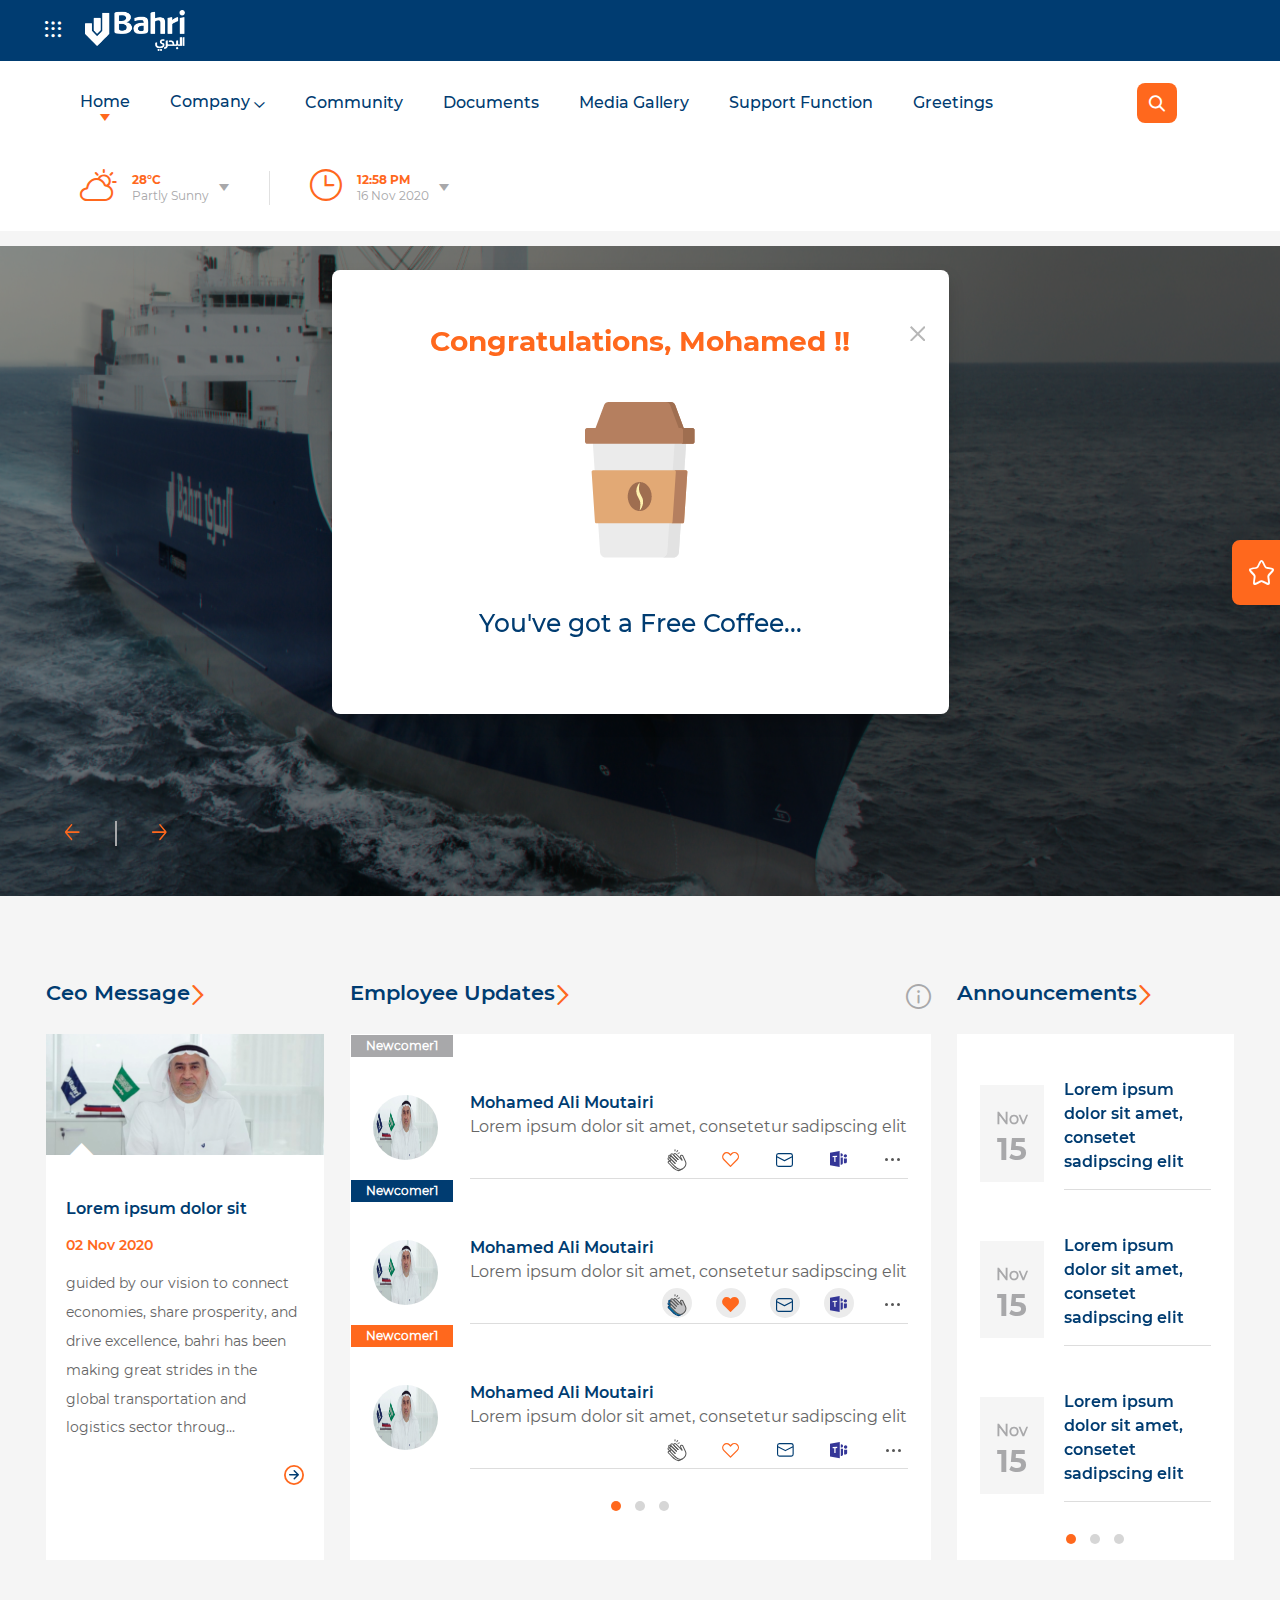
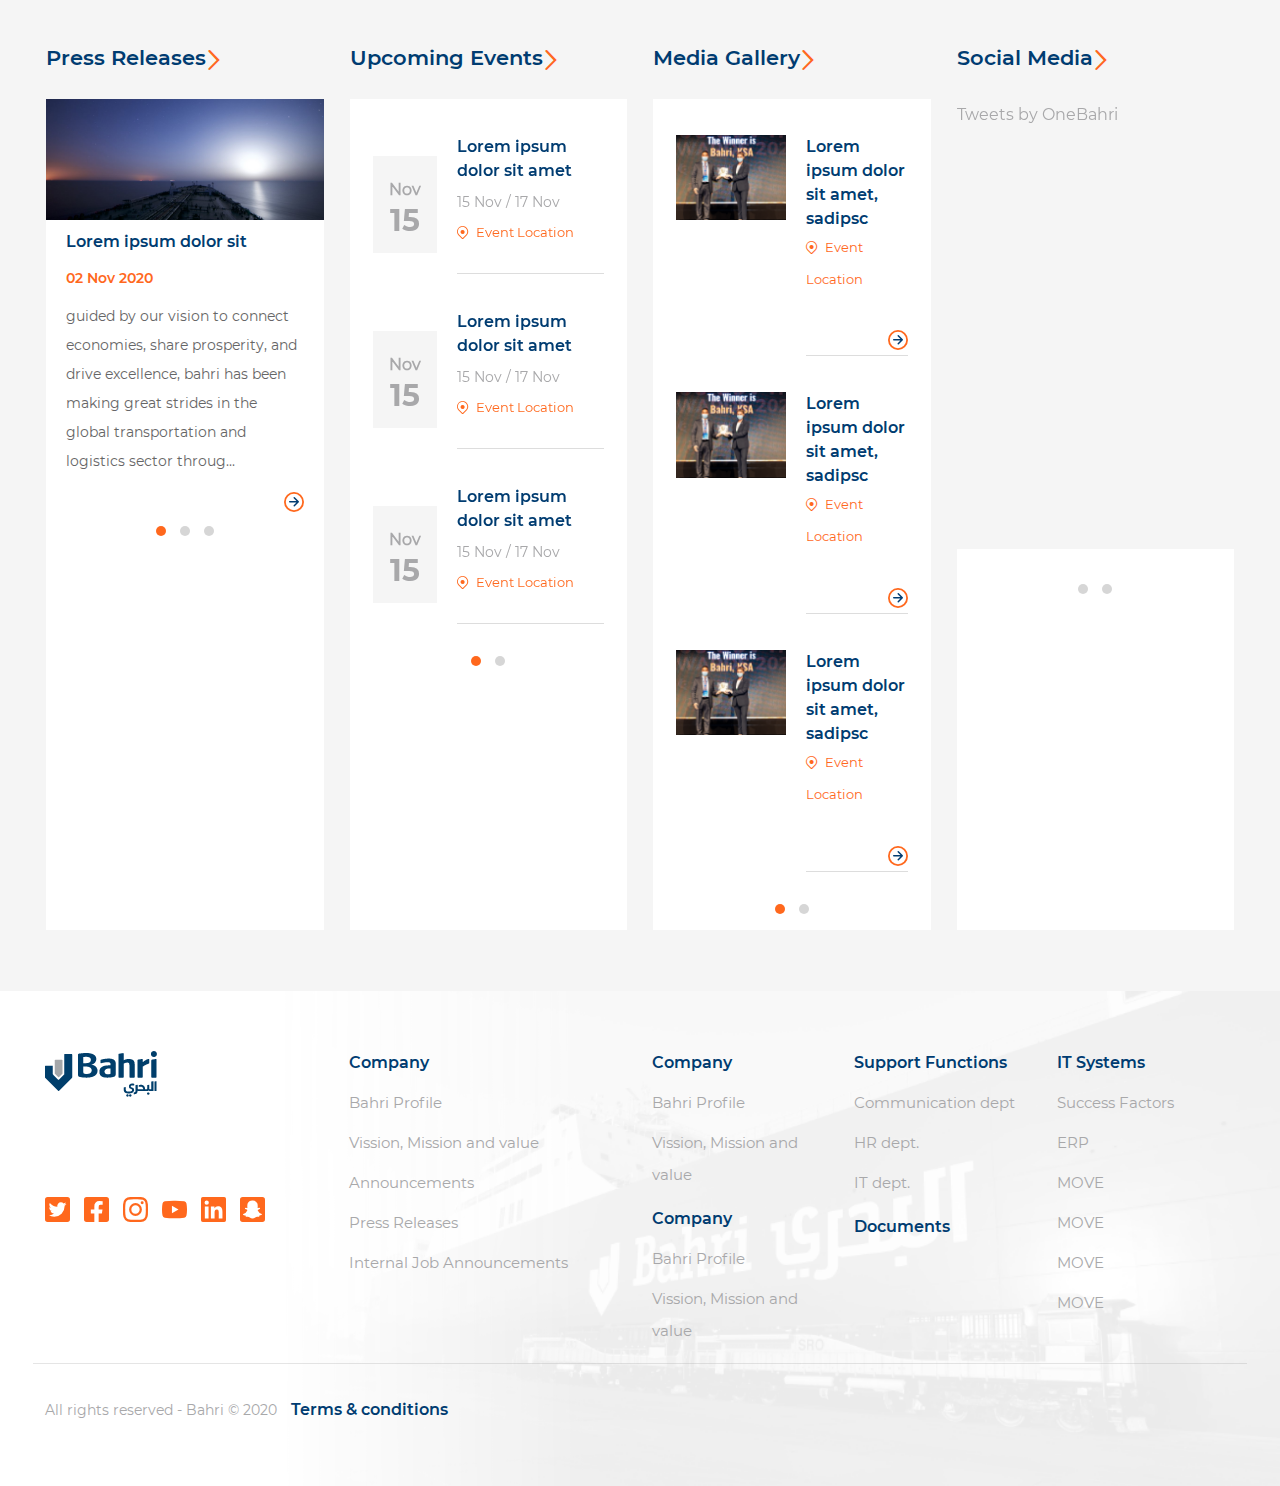
==== commit 2c57686c: "change svg to images" ====
--- a/index.html
+++ b/index.html
@@ -612,228 +612,19 @@
                                                                     sadipscing elit</p>
                                                                 <ul class="list-inline align-baseline text-end">
                                                                     <li class="list-inline-item">
-                                                                        <a href="">
-                                                                            <svg xmlns="http://www.w3.org/2000/svg"
-                                                                                 xmlns:xlink="http://www.w3.org/1999/xlink"
-                                                                                 width="24" height="24"
-                                                                                 viewBox="0 0 24 24">
-                                                                                <defs>
-                                                                                    <clipPath id="clip-path">
-                                                                                        <rect id="mask" width="24"
-                                                                                              height="24"
-                                                                                              transform="translate(0 -1)"
-                                                                                              fill="none"/>
-                                                                                    </clipPath>
-                                                                                </defs>
-                                                                                <g id="clapping"
-                                                                                   transform="translate(0 1)">
-                                                                                    <rect id="base" width="24"
-                                                                                          height="24"
-                                                                                          transform="translate(0 -1)"
-                                                                                          fill="none"/>
-                                                                                    <g id="Mask_Group_5"
-                                                                                       data-name="Mask Group 5"
-                                                                                       clip-path="url(#clip-path)">
-                                                                                        <g id="hand-right-outline"
-                                                                                           transform="translate(0 10.459) rotate(-45)">
-                                                                                            <path id="Path_40"
-                                                                                                  data-name="Path 40"
-                                                                                                  d="M0,8.088V1.244A1.164,1.164,0,0,1,1.062,0,1.164,1.164,0,0,1,2.123,1.244"
-                                                                                                  transform="translate(0 3.774)"
-                                                                                                  fill="none"
-                                                                                                  stroke="#555"
-                                                                                                  stroke-linecap="round"
-                                                                                                  stroke-linejoin="round"
-                                                                                                  stroke-width="1"/>
-                                                                                            <path id="Path_41"
-                                                                                                  data-name="Path 41"
-                                                                                                  d="M.148,3.079,0,1.244A1.135,1.135,0,0,1,.975,0a1.135,1.135,0,0,1,.975,1.244l.141,2.334"
-                                                                                                  transform="translate(2.376 1.244)"
-                                                                                                  fill="none"
-                                                                                                  stroke="#555"
-                                                                                                  stroke-linecap="round"
-                                                                                                  stroke-linejoin="round"
-                                                                                                  stroke-width="1"/>
-                                                                                            <path id="Path_42"
-                                                                                                  data-name="Path 42"
-                                                                                                  d="M0,0"
-                                                                                                  transform="translate(7.128 8.803)"
-                                                                                                  fill="none"
-                                                                                                  stroke="#555"
-                                                                                                  stroke-linecap="round"
-                                                                                                  stroke-linejoin="round"
-                                                                                                  stroke-width="1"/>
-                                                                                            <path id="Path_43"
-                                                                                                  data-name="Path 43"
-                                                                                                  d="M0,1.52C.022.465.644,0,1.175,0a1.131,1.131,0,0,1,.962,1.244,9.516,9.516,0,0,0,.073,1.2"
-                                                                                                  transform="translate(4.489 0)"
-                                                                                                  fill="none"
-                                                                                                  stroke="#555"
-                                                                                                  stroke-linecap="round"
-                                                                                                  stroke-linejoin="round"
-                                                                                                  stroke-width="1"/>
-                                                                                            <path id="Path_44"
-                                                                                                  data-name="Path 44"
-                                                                                                  d="M0,0C0,4.565,2.094,6.909,5.361,6.909"
-                                                                                                  transform="translate(0 11.937)"
-                                                                                                  fill="none"
-                                                                                                  stroke="#555"
-                                                                                                  stroke-linecap="round"
-                                                                                                  stroke-linejoin="round"
-                                                                                                  stroke-width="1"/>
-                                                                                        </g>
-                                                                                        <g id="hand-right-outline-2"
-                                                                                           data-name="hand-right-outline"
-                                                                                           transform="translate(1.858 9.391) rotate(-45)">
-                                                                                            <path id="Path_40-2"
-                                                                                                  data-name="Path 40"
-                                                                                                  d="M0,8.125V1.25A1.22,1.22,0,0,1,1.188,0,1.22,1.22,0,0,1,2.376,1.25V5.625"
-                                                                                                  transform="translate(0 3.75)"
-                                                                                                  fill="none"
-                                                                                                  stroke="#555"
-                                                                                                  stroke-linecap="round"
-                                                                                                  stroke-linejoin="round"
-                                                                                                  stroke-width="1"/>
-                                                                                            <path id="Path_41-2"
-                                                                                                  data-name="Path 41"
-                                                                                                  d="M0,8.125V1.25A1.22,1.22,0,0,1,1.188,0,1.22,1.22,0,0,1,2.376,1.25V7.5"
-                                                                                                  transform="translate(2.376 1.25)"
-                                                                                                  fill="none"
-                                                                                                  stroke="#555"
-                                                                                                  stroke-linecap="round"
-                                                                                                  stroke-linejoin="round"
-                                                                                                  stroke-width="1"/>
-                                                                                            <path id="Path_42-2"
-                                                                                                  data-name="Path 42"
-                                                                                                  d="M0,6.914V1.25A1.22,1.22,0,0,1,1.188,0,1.22,1.22,0,0,1,2.376,1.25V10"
-                                                                                                  transform="translate(7.128 1.875)"
-                                                                                                  fill="none"
-                                                                                                  stroke="#555"
-                                                                                                  stroke-linecap="round"
-                                                                                                  stroke-linejoin="round"
-                                                                                                  stroke-width="1"/>
-                                                                                            <path id="Path_43-2"
-                                                                                                  data-name="Path 43"
-                                                                                                  d="M0,8.75V1.25A1.22,1.22,0,0,1,1.188,0,1.22,1.22,0,0,1,2.376,1.25v7.5"
-                                                                                                  transform="translate(4.752 0)"
-                                                                                                  fill="none"
-                                                                                                  stroke="#555"
-                                                                                                  stroke-linecap="round"
-                                                                                                  stroke-linejoin="round"
-                                                                                                  stroke-width="1"/>
-                                                                                            <path id="Path_44-2"
-                                                                                                  data-name="Path 44"
-                                                                                                  d="M0,4.064c0,4.586,2.376,6.875,5.643,6.875S10.235,9.392,10.988,7.5l1.955-5.625A1.326,1.326,0,0,0,12.5.173,1.156,1.156,0,0,0,10.858.63L9.5,4.064"
-                                                                                                  transform="translate(0 7.811)"
-                                                                                                  fill="none"
-                                                                                                  stroke="#555"
-                                                                                                  stroke-linecap="round"
-                                                                                                  stroke-linejoin="round"
-                                                                                                  stroke-width="1"/>
-                                                                                        </g>
-                                                                                        <path id="Path_45"
-                                                                                              data-name="Path 45"
-                                                                                              d="M1.971.878A.484.484,0,1,0,1.412.089L.2.943a.483.483,0,1,0,.559.789Z"
-                                                                                              transform="matrix(0.951, -0.309, 0.309, 0.951, 10.94, 1.62)"
-                                                                                              fill="#555"/>
-                                                                                        <path id="Path_46"
-                                                                                              data-name="Path 46"
-                                                                                              d="M.314,2.321a.483.483,0,0,0,.623-.282L1.457.654A.484.484,0,0,0,.552.314L.031,1.7A.484.484,0,0,0,.314,2.321Z"
-                                                                                              transform="matrix(0.951, -0.309, 0.309, 0.951, 8.942, 0.46)"
-                                                                                              fill="#555"/>
-                                                                                        <path id="Path_47"
-                                                                                              data-name="Path 47"
-                                                                                              d="M1.963,0h-.01L.474.012A.47.47,0,0,0,0,.489.487.487,0,0,0,.483.967h.01L1.972.942A.478.478,0,0,0,2.446.455.468.468,0,0,0,1.963,0Z"
-                                                                                              transform="matrix(0.951, -0.309, 0.309, 0.951, 12.358, 4.013)"
-                                                                                              fill="#555"/>
-                                                                                    </g>
-                                                                                </g>
-                                                                            </svg>
+                                                                        <a href="" class="clip">
                                                                         </a>
                                                                     </li>
-                                                                    <li class="list-inline-item"><a href="">
-                                                                        <svg xmlns="http://www.w3.org/2000/svg"
-                                                                             width="24" height="24" viewBox="0 0 24 24">
-                                                                            <g id="like"
-                                                                               transform="translate(-5008 -601)">
-                                                                                <path id="Path_33" data-name="Path 33"
-                                                                                      d="M9.2,1.344l-.7.7-.7-.7A4.572,4.572,0,0,0,1.339,7.809l6.716,6.715a.638.638,0,0,0,.9,0l6.721-6.717A4.574,4.574,0,0,0,9.2,1.344Zm5.57,5.564L8.506,13.171,2.241,6.907A3.3,3.3,0,0,1,6.9,2.245L8.057,3.4a.638.638,0,0,0,.913-.011L10.1,2.246a3.3,3.3,0,1,1,4.668,4.662Z"
-                                                                                      transform="translate(5011 605.998)"
-                                                                                      fill="#ff681d"/>
-                                                                                <rect id="base" width="24" height="24"
-                                                                                      transform="translate(5008 601)"
-                                                                                      fill="none"/>
-                                                                            </g>
-                                                                        </svg>
-
+                                                                    <li class="list-inline-item"><a href="" class="heart">
                                                                     </a></li>
-                                                                    <li class="list-inline-item"><a href="">
-                                                                        <svg xmlns="http://www.w3.org/2000/svg"
-                                                                             width="24" height="24" viewBox="0 0 24 24">
-                                                                            <g id="mail"
-                                                                               transform="translate(-5048 -601)">
-                                                                                <path id="Path_34" data-name="Path 34"
-                                                                                      d="M2.47,0H14.25a2.47,2.47,0,0,1,2.466,2.33l0,.14v8.74a2.47,2.47,0,0,1-2.33,2.466l-.14,0H2.47A2.47,2.47,0,0,1,0,11.35l0-.14V2.47A2.47,2.47,0,0,1,2.33,0l.14,0h0ZM15.58,4.488,8.623,8.106a.57.57,0,0,1-.441.036L8.1,8.106,1.14,4.488V11.21a1.33,1.33,0,0,0,1.221,1.326l.109,0H14.25a1.33,1.33,0,0,0,1.326-1.221l0-.109ZM14.25,1.14H2.47A1.33,1.33,0,0,0,1.144,2.361l0,.109V3.2L8.36,6.957,15.58,3.2V2.47a1.33,1.33,0,0,0-1.221-1.326Z"
-                                                                                      transform="translate(5052 606)"
-                                                                                      fill="#003c71"/>
-                                                                                <rect id="base" width="24" height="24"
-                                                                                      transform="translate(5048 601)"
-                                                                                      fill="none"/>
-                                                                            </g>
-                                                                        </svg>
+                                                                    <li class="list-inline-item"><a href="" class="mail">
                                                                     </a></li>
-                                                                    <li class="list-inline-item"><a href="">
-                                                                        <svg xmlns="http://www.w3.org/2000/svg"
-                                                                             width="24" height="24" viewBox="0 0 24 24">
-                                                                            <g id="teams"
-                                                                               transform="translate(-5090 -601)">
-                                                                                <rect id="base" width="24" height="24"
-                                                                                      transform="translate(5090 601)"
-                                                                                      fill="none"/>
-                                                                                <path id="teams-2" data-name="teams"
-                                                                                      d="M1.752-16.86V-4.032L11.54-2.35V-18.6Zm7.226,4.34-1.663.076v4.913l-1.243-.1v-4.76l-1.682.057V-13.5l4.588-.287Zm3.556.554h2.237v5.831a1.494,1.494,0,0,1-.44,1.051,1.517,1.517,0,0,1-1.071.44h-.726Zm2.237-2.676a1.662,1.662,0,0,1-.487,1.176,1.662,1.662,0,0,1-1.176.487,1.693,1.693,0,0,1-.574-.1V-16.21a1.693,1.693,0,0,1,.574-.1,1.662,1.662,0,0,1,1.176.488A1.662,1.662,0,0,1,14.771-14.643Zm1.109,3.69H18.9v3.384a1.494,1.494,0,0,1-.44,1.051,1.517,1.517,0,0,1-1.071.44H15.88Zm-.172-2.638a1.662,1.662,0,0,1,.487-1.176,1.6,1.6,0,0,1,1.176-.468,1.6,1.6,0,0,1,1.176.468,1.6,1.6,0,0,1,.468,1.176,1.6,1.6,0,0,1-.468,1.176,1.6,1.6,0,0,1-1.176.468,1.6,1.6,0,0,1-1.176-.468A1.662,1.662,0,0,1,15.708-13.591Z"
-                                                                                      transform="translate(5091.248 623.6)"
-                                                                                      fill="#343697"/>
-                                                                            </g>
-                                                                        </svg>
+                                                                    <li class="list-inline-item"><a href="" class="teams">
                                                                     </a></li>
                                                                     <li class="list-inline-item">
-                                                                        <a
+                                                                        <a class="dots"
                                                                                 data-bs-toggle="modal"
                                                                                 data-bs-target="#empModal">
-                                                                            <svg xmlns="http://www.w3.org/2000/svg"
-                                                                                 width="24" height="24"
-                                                                                 viewBox="0 0 24 24">
-                                                                                <g id="more"
-                                                                                   transform="translate(3.575 11.568)">
-                                                                                    <rect id="base" width="24"
-                                                                                          height="24"
-                                                                                          transform="translate(-3.575 -11.568)"
-                                                                                          fill="none"/>
-                                                                                    <g id="Group_1048"
-                                                                                       data-name="Group 1048"
-                                                                                       transform="translate(1 -1)">
-                                                                                        <circle id="Ellipse_33"
-                                                                                                data-name="Ellipse 33"
-                                                                                                cx="1.5" cy="1.5"
-                                                                                                r="1.5"
-                                                                                                transform="translate(0.425 0.432)"
-                                                                                                fill="#555"/>
-                                                                                        <circle id="Ellipse_34"
-                                                                                                data-name="Ellipse 34"
-                                                                                                cx="1.5" cy="1.5"
-                                                                                                r="1.5"
-                                                                                                transform="translate(6.425 0.432)"
-                                                                                                fill="#555"/>
-                                                                                        <circle id="Ellipse_35"
-                                                                                                data-name="Ellipse 35"
-                                                                                                cx="1.5" cy="1.5"
-                                                                                                r="1.5"
-                                                                                                transform="translate(12.425 0.432)"
-                                                                                                fill="#555"/>
-                                                                                    </g>
-                                                                                </g>
-                                                                            </svg>
                                                                         </a>
                                                                     </li>
                                                                 </ul>
@@ -854,223 +645,20 @@
                                                                 <p class="mb-0">Lorem ipsum dolor sit amet, consetetur
                                                                     sadipscing elit</p>
                                                                 <ul class="list-inline align-baseline text-end">
-                                                                    <li class="list-inline-item">
-                                                                        <a href="">
-                                                                            <svg xmlns="http://www.w3.org/2000/svg"
-                                                                                 xmlns:xlink="http://www.w3.org/1999/xlink"
-                                                                                 width="24" height="24"
-                                                                                 viewBox="0 0 24 24">
-                                                                                <defs>
-                                                                                    <clipPath id="clip-path">
-                                                                                        <rect id="mask" width="24"
-                                                                                              height="24"
-                                                                                              transform="translate(0 -1)"
-                                                                                              fill="none"/>
-                                                                                    </clipPath>
-                                                                                </defs>
-                                                                                <g id="clapping"
-                                                                                   transform="translate(0 1)">
-                                                                                    <rect id="base" width="24"
-                                                                                          height="24"
-                                                                                          transform="translate(0 -1)"
-                                                                                          fill="none"/>
-                                                                                    <g id="Mask_Group_5"
-                                                                                       data-name="Mask Group 5"
-                                                                                       clip-path="url(#clip-path)">
-                                                                                        <g id="hand-right-outline"
-                                                                                           transform="translate(0 10.459) rotate(-45)">
-                                                                                            <path id="Path_40"
-                                                                                                  data-name="Path 40"
-                                                                                                  d="M0,8.088V1.244A1.164,1.164,0,0,1,1.062,0,1.164,1.164,0,0,1,2.123,1.244"
-                                                                                                  transform="translate(0 3.774)"
-                                                                                                  fill="none"
-                                                                                                  stroke="#555"
-                                                                                                  stroke-linecap="round"
-                                                                                                  stroke-linejoin="round"
-                                                                                                  stroke-width="1"/>
-                                                                                            <path id="Path_41"
-                                                                                                  data-name="Path 41"
-                                                                                                  d="M.148,3.079,0,1.244A1.135,1.135,0,0,1,.975,0a1.135,1.135,0,0,1,.975,1.244l.141,2.334"
-                                                                                                  transform="translate(2.376 1.244)"
-                                                                                                  fill="none"
-                                                                                                  stroke="#555"
-                                                                                                  stroke-linecap="round"
-                                                                                                  stroke-linejoin="round"
-                                                                                                  stroke-width="1"/>
-                                                                                            <path id="Path_42"
-                                                                                                  data-name="Path 42"
-                                                                                                  d="M0,0"
-                                                                                                  transform="translate(7.128 8.803)"
-                                                                                                  fill="none"
-                                                                                                  stroke="#555"
-                                                                                                  stroke-linecap="round"
-                                                                                                  stroke-linejoin="round"
-                                                                                                  stroke-width="1"/>
-                                                                                            <path id="Path_43"
-                                                                                                  data-name="Path 43"
-                                                                                                  d="M0,1.52C.022.465.644,0,1.175,0a1.131,1.131,0,0,1,.962,1.244,9.516,9.516,0,0,0,.073,1.2"
-                                                                                                  transform="translate(4.489 0)"
-                                                                                                  fill="none"
-                                                                                                  stroke="#555"
-                                                                                                  stroke-linecap="round"
-                                                                                                  stroke-linejoin="round"
-                                                                                                  stroke-width="1"/>
-                                                                                            <path id="Path_44"
-                                                                                                  data-name="Path 44"
-                                                                                                  d="M0,0C0,4.565,2.094,6.909,5.361,6.909"
-                                                                                                  transform="translate(0 11.937)"
-                                                                                                  fill="none"
-                                                                                                  stroke="#555"
-                                                                                                  stroke-linecap="round"
-                                                                                                  stroke-linejoin="round"
-                                                                                                  stroke-width="1"/>
-                                                                                        </g>
-                                                                                        <g id="hand-right-outline-2"
-                                                                                           data-name="hand-right-outline"
-                                                                                           transform="translate(1.858 9.391) rotate(-45)">
-                                                                                            <path id="Path_40-2"
-                                                                                                  data-name="Path 40"
-                                                                                                  d="M0,8.125V1.25A1.22,1.22,0,0,1,1.188,0,1.22,1.22,0,0,1,2.376,1.25V5.625"
-                                                                                                  transform="translate(0 3.75)"
-                                                                                                  fill="none"
-                                                                                                  stroke="#555"
-                                                                                                  stroke-linecap="round"
-                                                                                                  stroke-linejoin="round"
-                                                                                                  stroke-width="1"/>
-                                                                                            <path id="Path_41-2"
-                                                                                                  data-name="Path 41"
-                                                                                                  d="M0,8.125V1.25A1.22,1.22,0,0,1,1.188,0,1.22,1.22,0,0,1,2.376,1.25V7.5"
-                                                                                                  transform="translate(2.376 1.25)"
-                                                                                                  fill="none"
-                                                                                                  stroke="#555"
-                                                                                                  stroke-linecap="round"
-                                                                                                  stroke-linejoin="round"
-                                                                                                  stroke-width="1"/>
-                                                                                            <path id="Path_42-2"
-                                                                                                  data-name="Path 42"
-                                                                                                  d="M0,6.914V1.25A1.22,1.22,0,0,1,1.188,0,1.22,1.22,0,0,1,2.376,1.25V10"
-                                                                                                  transform="translate(7.128 1.875)"
-                                                                                                  fill="none"
-                                                                                                  stroke="#555"
-                                                                                                  stroke-linecap="round"
-                                                                                                  stroke-linejoin="round"
-                                                                                                  stroke-width="1"/>
-                                                                                            <path id="Path_43-2"
-                                                                                                  data-name="Path 43"
-                                                                                                  d="M0,8.75V1.25A1.22,1.22,0,0,1,1.188,0,1.22,1.22,0,0,1,2.376,1.25v7.5"
-                                                                                                  transform="translate(4.752 0)"
-                                                                                                  fill="none"
-                                                                                                  stroke="#555"
-                                                                                                  stroke-linecap="round"
-                                                                                                  stroke-linejoin="round"
-                                                                                                  stroke-width="1"/>
-                                                                                            <path id="Path_44-2"
-                                                                                                  data-name="Path 44"
-                                                                                                  d="M0,4.064c0,4.586,2.376,6.875,5.643,6.875S10.235,9.392,10.988,7.5l1.955-5.625A1.326,1.326,0,0,0,12.5.173,1.156,1.156,0,0,0,10.858.63L9.5,4.064"
-                                                                                                  transform="translate(0 7.811)"
-                                                                                                  fill="none"
-                                                                                                  stroke="#555"
-                                                                                                  stroke-linecap="round"
-                                                                                                  stroke-linejoin="round"
-                                                                                                  stroke-width="1"/>
-                                                                                        </g>
-                                                                                        <path id="Path_45"
-                                                                                              data-name="Path 45"
-                                                                                              d="M1.971.878A.484.484,0,1,0,1.412.089L.2.943a.483.483,0,1,0,.559.789Z"
-                                                                                              transform="matrix(0.951, -0.309, 0.309, 0.951, 10.94, 1.62)"
-                                                                                              fill="#555"/>
-                                                                                        <path id="Path_46"
-                                                                                              data-name="Path 46"
-                                                                                              d="M.314,2.321a.483.483,0,0,0,.623-.282L1.457.654A.484.484,0,0,0,.552.314L.031,1.7A.484.484,0,0,0,.314,2.321Z"
-                                                                                              transform="matrix(0.951, -0.309, 0.309, 0.951, 8.942, 0.46)"
-                                                                                              fill="#555"/>
-                                                                                        <path id="Path_47"
-                                                                                              data-name="Path 47"
-                                                                                              d="M1.963,0h-.01L.474.012A.47.47,0,0,0,0,.489.487.487,0,0,0,.483.967h.01L1.972.942A.478.478,0,0,0,2.446.455.468.468,0,0,0,1.963,0Z"
-                                                                                              transform="matrix(0.951, -0.309, 0.309, 0.951, 12.358, 4.013)"
-                                                                                              fill="#555"/>
-                                                                                    </g>
-                                                                                </g>
-                                                                            </svg>
+                                                                    <li class="list-inline-item active">
+                                                                        <a href="" class="clip">
                                                                         </a>
                                                                     </li>
-                                                                    <li class="list-inline-item"><a href="">
-                                                                        <svg xmlns="http://www.w3.org/2000/svg"
-                                                                             width="24" height="24" viewBox="0 0 24 24">
-                                                                            <g id="like"
-                                                                               transform="translate(-5008 -601)">
-                                                                                <path id="Path_33" data-name="Path 33"
-                                                                                      d="M9.2,1.344l-.7.7-.7-.7A4.572,4.572,0,0,0,1.339,7.809l6.716,6.715a.638.638,0,0,0,.9,0l6.721-6.717A4.574,4.574,0,0,0,9.2,1.344Zm5.57,5.564L8.506,13.171,2.241,6.907A3.3,3.3,0,0,1,6.9,2.245L8.057,3.4a.638.638,0,0,0,.913-.011L10.1,2.246a3.3,3.3,0,1,1,4.668,4.662Z"
-                                                                                      transform="translate(5011 605.998)"
-                                                                                      fill="#ff681d"/>
-                                                                                <rect id="base" width="24" height="24"
-                                                                                      transform="translate(5008 601)"
-                                                                                      fill="none"/>
-                                                                            </g>
-                                                                        </svg>
+                                                                    <li class="list-inline-item active"><a href="" class="heart">
 
                                                                     </a></li>
-                                                                    <li class="list-inline-item"><a href="">
-                                                                        <svg xmlns="http://www.w3.org/2000/svg"
-                                                                             width="24" height="24" viewBox="0 0 24 24">
-                                                                            <g id="mail"
-                                                                               transform="translate(-5048 -601)">
-                                                                                <path id="Path_34" data-name="Path 34"
-                                                                                      d="M2.47,0H14.25a2.47,2.47,0,0,1,2.466,2.33l0,.14v8.74a2.47,2.47,0,0,1-2.33,2.466l-.14,0H2.47A2.47,2.47,0,0,1,0,11.35l0-.14V2.47A2.47,2.47,0,0,1,2.33,0l.14,0h0ZM15.58,4.488,8.623,8.106a.57.57,0,0,1-.441.036L8.1,8.106,1.14,4.488V11.21a1.33,1.33,0,0,0,1.221,1.326l.109,0H14.25a1.33,1.33,0,0,0,1.326-1.221l0-.109ZM14.25,1.14H2.47A1.33,1.33,0,0,0,1.144,2.361l0,.109V3.2L8.36,6.957,15.58,3.2V2.47a1.33,1.33,0,0,0-1.221-1.326Z"
-                                                                                      transform="translate(5052 606)"
-                                                                                      fill="#003c71"/>
-                                                                                <rect id="base" width="24" height="24"
-                                                                                      transform="translate(5048 601)"
-                                                                                      fill="none"/>
-                                                                            </g>
-                                                                        </svg>
+                                                                    <li class="list-inline-item active"><a href="" class="mail">
                                                                     </a></li>
-                                                                    <li class="list-inline-item"><a href="">
-                                                                        <svg xmlns="http://www.w3.org/2000/svg"
-                                                                             width="24" height="24" viewBox="0 0 24 24">
-                                                                            <g id="teams"
-                                                                               transform="translate(-5090 -601)">
-                                                                                <rect id="base" width="24" height="24"
-                                                                                      transform="translate(5090 601)"
-                                                                                      fill="none"/>
-                                                                                <path id="teams-2" data-name="teams"
-                                                                                      d="M1.752-16.86V-4.032L11.54-2.35V-18.6Zm7.226,4.34-1.663.076v4.913l-1.243-.1v-4.76l-1.682.057V-13.5l4.588-.287Zm3.556.554h2.237v5.831a1.494,1.494,0,0,1-.44,1.051,1.517,1.517,0,0,1-1.071.44h-.726Zm2.237-2.676a1.662,1.662,0,0,1-.487,1.176,1.662,1.662,0,0,1-1.176.487,1.693,1.693,0,0,1-.574-.1V-16.21a1.693,1.693,0,0,1,.574-.1,1.662,1.662,0,0,1,1.176.488A1.662,1.662,0,0,1,14.771-14.643Zm1.109,3.69H18.9v3.384a1.494,1.494,0,0,1-.44,1.051,1.517,1.517,0,0,1-1.071.44H15.88Zm-.172-2.638a1.662,1.662,0,0,1,.487-1.176,1.6,1.6,0,0,1,1.176-.468,1.6,1.6,0,0,1,1.176.468,1.6,1.6,0,0,1,.468,1.176,1.6,1.6,0,0,1-.468,1.176,1.6,1.6,0,0,1-1.176.468,1.6,1.6,0,0,1-1.176-.468A1.662,1.662,0,0,1,15.708-13.591Z"
-                                                                                      transform="translate(5091.248 623.6)"
-                                                                                      fill="#343697"/>
-                                                                            </g>
-                                                                        </svg>
+                                                                    <li class="list-inline-item active"><a href="" class="teams">
                                                                     </a></li>
-                                                                    <li class="list-inline-item"><a
+                                                                    <li class="list-inline-item"><a class="dots"
                                                                             data-bs-toggle="modal"
                                                                             data-bs-target="#empModal">
-                                                                        <svg xmlns="http://www.w3.org/2000/svg"
-                                                                             width="24" height="24" viewBox="0 0 24 24">
-                                                                            <g id="more"
-                                                                               transform="translate(3.575 11.568)">
-                                                                                <rect id="base" width="24" height="24"
-                                                                                      transform="translate(-3.575 -11.568)"
-                                                                                      fill="none"/>
-                                                                                <g id="Group_1048"
-                                                                                   data-name="Group 1048"
-                                                                                   transform="translate(1 -1)">
-                                                                                    <circle id="Ellipse_33"
-                                                                                            data-name="Ellipse 33"
-                                                                                            cx="1.5" cy="1.5" r="1.5"
-                                                                                            transform="translate(0.425 0.432)"
-                                                                                            fill="#555"/>
-                                                                                    <circle id="Ellipse_34"
-                                                                                            data-name="Ellipse 34"
-                                                                                            cx="1.5" cy="1.5" r="1.5"
-                                                                                            transform="translate(6.425 0.432)"
-                                                                                            fill="#555"/>
-                                                                                    <circle id="Ellipse_35"
-                                                                                            data-name="Ellipse 35"
-                                                                                            cx="1.5" cy="1.5" r="1.5"
-                                                                                            transform="translate(12.425 0.432)"
-                                                                                            fill="#555"/>
-                                                                                </g>
-                                                                            </g>
-                                                                        </svg>
                                                                     </a>
                                                                     </li>
                                                                 </ul>
--- a/assets/css/custom.css
+++ b/assets/css/custom.css
@@ -9467,21 +9467,33 @@
     @media (prefers-reduced-motion: reduce) {
       .employee-updates .emp-desc ul li.list-inline-item {
         transition: none; } }
-    .employee-updates .emp-desc ul li.list-inline-item svg.heart {
-      width: 17px;
-      height: 14px;
+    .employee-updates .emp-desc ul li.list-inline-item .clip, .employee-updates .emp-desc ul li.list-inline-item .heart, .employee-updates .emp-desc ul li.list-inline-item .mail, .employee-updates .emp-desc ul li.list-inline-item .teams, .employee-updates .emp-desc ul li.list-inline-item .dots {
+      width: 25px;
+      height: 25px;
       fill: #ff681d;
       transition: all 0.3s ease-in-out;
       pointer-events: all;
-      border-radius: 50%; }
+      display: inline-block;
+      vertical-align: middle;
+      background-image: url("../images/clip.svg");
+      background-repeat: no-repeat;
+      background-position: center; }
       @media (prefers-reduced-motion: reduce) {
-        .employee-updates .emp-desc ul li.list-inline-item svg.heart {
+        .employee-updates .emp-desc ul li.list-inline-item .clip, .employee-updates .emp-desc ul li.list-inline-item .heart, .employee-updates .emp-desc ul li.list-inline-item .mail, .employee-updates .emp-desc ul li.list-inline-item .teams, .employee-updates .emp-desc ul li.list-inline-item .dots {
           transition: none; } }
-      .employee-updates .emp-desc ul li.list-inline-item svg.heart:hover {
+      .employee-updates .emp-desc ul li.list-inline-item .clip:hover, .employee-updates .emp-desc ul li.list-inline-item .heart:hover, .employee-updates .emp-desc ul li.list-inline-item .mail:hover, .employee-updates .emp-desc ul li.list-inline-item .teams:hover, .employee-updates .emp-desc ul li.list-inline-item .dots:hover {
         transition: all 0.3s ease-in-out; }
         @media (prefers-reduced-motion: reduce) {
-          .employee-updates .emp-desc ul li.list-inline-item svg.heart:hover {
+          .employee-updates .emp-desc ul li.list-inline-item .clip:hover, .employee-updates .emp-desc ul li.list-inline-item .heart:hover, .employee-updates .emp-desc ul li.list-inline-item .mail:hover, .employee-updates .emp-desc ul li.list-inline-item .teams:hover, .employee-updates .emp-desc ul li.list-inline-item .dots:hover {
             transition: none; } }
+    .employee-updates .emp-desc ul li.list-inline-item .heart {
+      background-image: url("../images/heart.svg"); }
+    .employee-updates .emp-desc ul li.list-inline-item .mail {
+      background-image: url("../images/mail.svg"); }
+    .employee-updates .emp-desc ul li.list-inline-item .teams {
+      background-image: url("../images/teams.svg"); }
+    .employee-updates .emp-desc ul li.list-inline-item .dots {
+      background-image: url("../images/dots.svg"); }
     .employee-updates .emp-desc ul li.list-inline-item.active {
       background-repeat: no-repeat;
       background-color: #EBEBEB;
@@ -9702,9 +9714,61 @@
   height: 65px;
   border-radius: 50%; }
 .employee-carousel ul li.list-inline-item {
-  margin: 0 20px 5px 0; }
+  margin: 0 20px 5px 0;
+  text-align: center;
+  width: 30px;
+  height: 30px;
+  transition: all 0.3s ease-in-out; }
+  @media (prefers-reduced-motion: reduce) {
+    .employee-carousel ul li.list-inline-item {
+      transition: none; } }
+  .employee-carousel ul li.list-inline-item .clip, .employee-carousel ul li.list-inline-item .heart, .employee-carousel ul li.list-inline-item .mail, .employee-carousel ul li.list-inline-item .teams, .employee-carousel ul li.list-inline-item .dots {
+    width: 25px;
+    height: 25px;
+    fill: #ff681d;
+    transition: all 0.3s ease-in-out;
+    pointer-events: all;
+    display: inline-block;
+    vertical-align: middle;
+    background-image: url("../images/clip.svg");
+    background-repeat: no-repeat;
+    background-position: center; }
+    @media (prefers-reduced-motion: reduce) {
+      .employee-carousel ul li.list-inline-item .clip, .employee-carousel ul li.list-inline-item .heart, .employee-carousel ul li.list-inline-item .mail, .employee-carousel ul li.list-inline-item .teams, .employee-carousel ul li.list-inline-item .dots {
+        transition: none; } }
+    .employee-carousel ul li.list-inline-item .clip:hover, .employee-carousel ul li.list-inline-item .heart:hover, .employee-carousel ul li.list-inline-item .mail:hover, .employee-carousel ul li.list-inline-item .teams:hover, .employee-carousel ul li.list-inline-item .dots:hover {
+      transition: all 0.3s ease-in-out; }
+      @media (prefers-reduced-motion: reduce) {
+        .employee-carousel ul li.list-inline-item .clip:hover, .employee-carousel ul li.list-inline-item .heart:hover, .employee-carousel ul li.list-inline-item .mail:hover, .employee-carousel ul li.list-inline-item .teams:hover, .employee-carousel ul li.list-inline-item .dots:hover {
+          transition: none; } }
+  .employee-carousel ul li.list-inline-item .heart {
+    background-image: url("../images/heart.svg"); }
+  .employee-carousel ul li.list-inline-item .mail {
+    background-image: url("../images/mail.svg"); }
+  .employee-carousel ul li.list-inline-item .teams {
+    background-image: url("../images/teams.svg"); }
+  .employee-carousel ul li.list-inline-item .dots {
+    background-image: url("../images/dots.svg"); }
+  .employee-carousel ul li.list-inline-item.active {
+    background-repeat: no-repeat;
+    background-color: #EBEBEB;
+    border-radius: 50%; }
+  .employee-carousel ul li.list-inline-item.active .heart {
+    background-image: url("../images/heart-fill.svg"); }
+  .employee-carousel ul li.list-inline-item.active .clip {
+    background-image: url("../images/clip-fill.svg");
+    background-repeat: no-repeat; }
+  .employee-carousel ul li.list-inline-item.active .mail {
+    background-image: url("../images/mail-fill.svg");
+    background-repeat: no-repeat; }
+  .employee-carousel ul li.list-inline-item.active .teams {
+    background-image: url("../images/teams-fill.svg");
+    background-repeat: no-repeat; }
   .employee-carousel ul li.list-inline-item:last-child {
     margin-right: 0; }
+  .employee-carousel ul li.list-inline-item:hover {
+    background: #EBEBEB;
+    border-radius: 50%; }
 
 .events-carousel .emp .emp-desc {
   margin-left: 32px;
@@ -10052,6 +10116,7 @@
   position: relative; }
   .search-box .search {
     background: #ff681d;
+    line-height: 0;
     width: 32px;
     height: 32px;
     text-align: center;
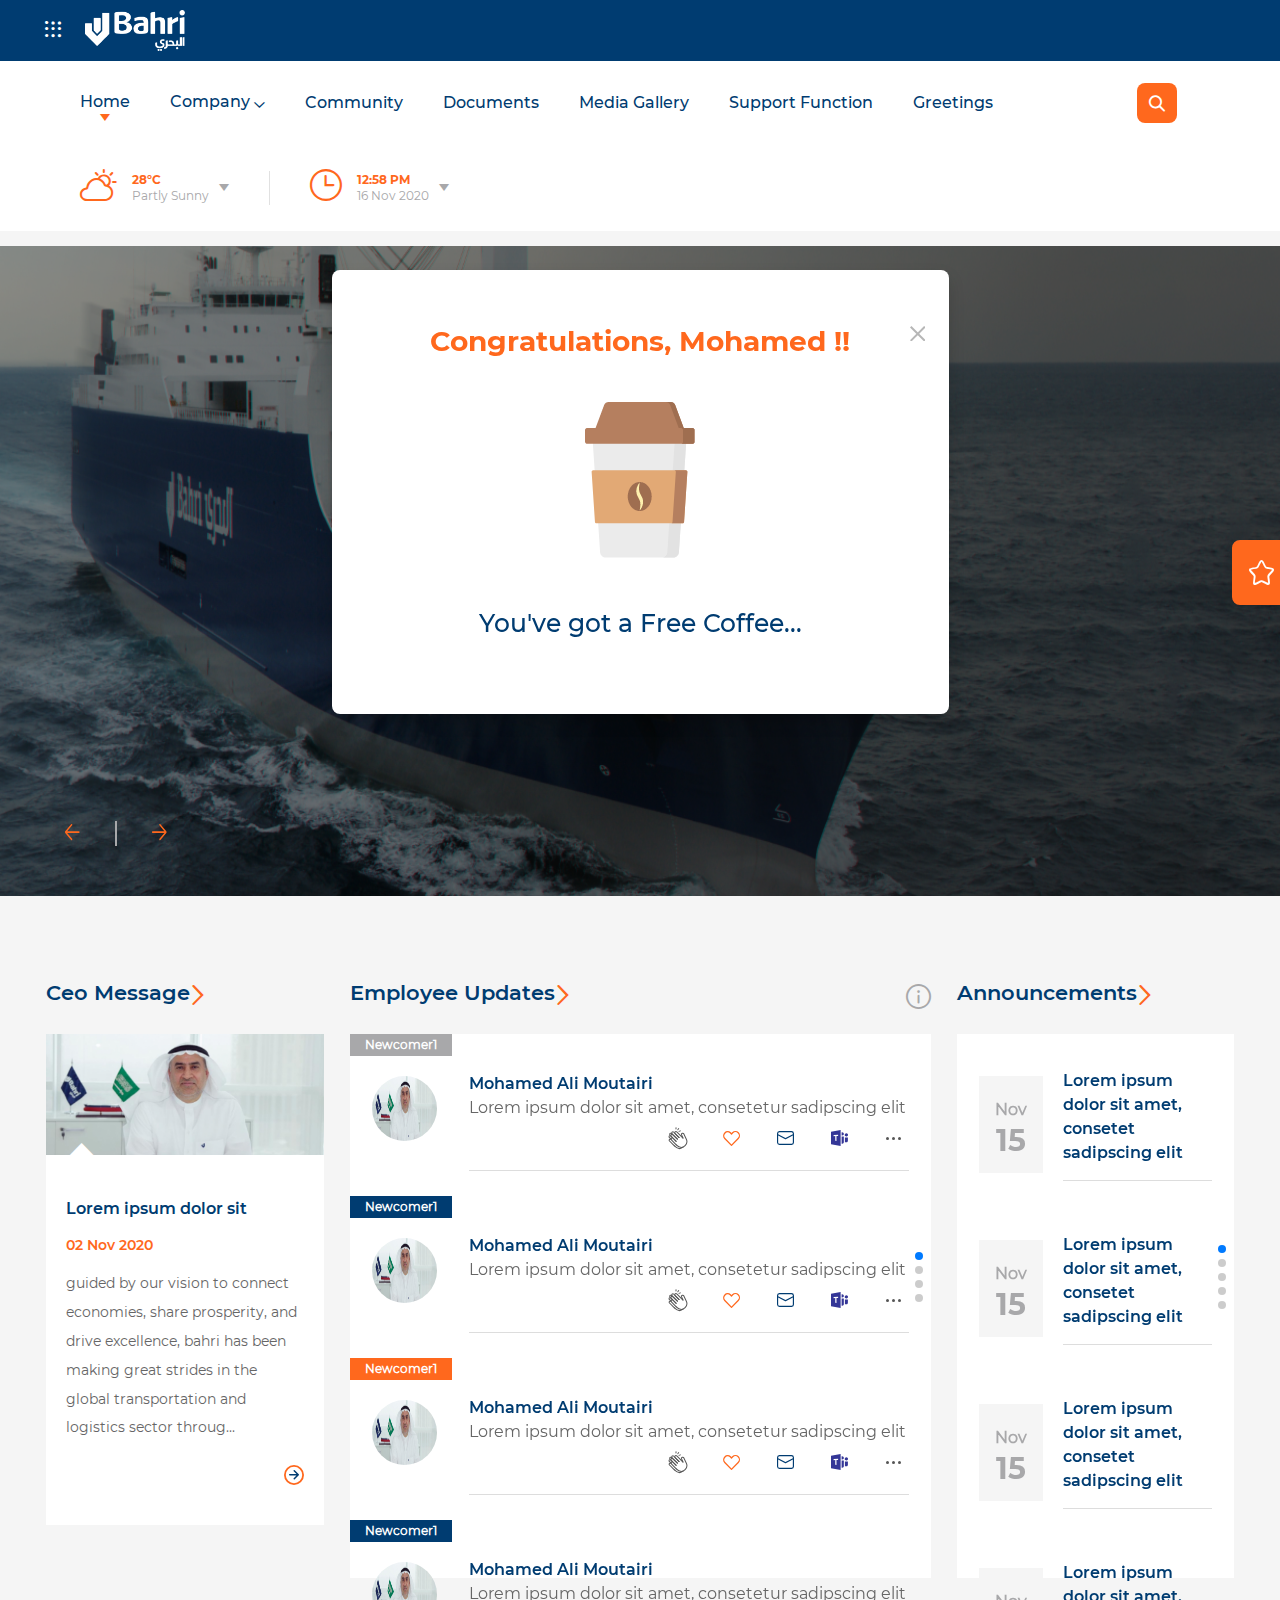
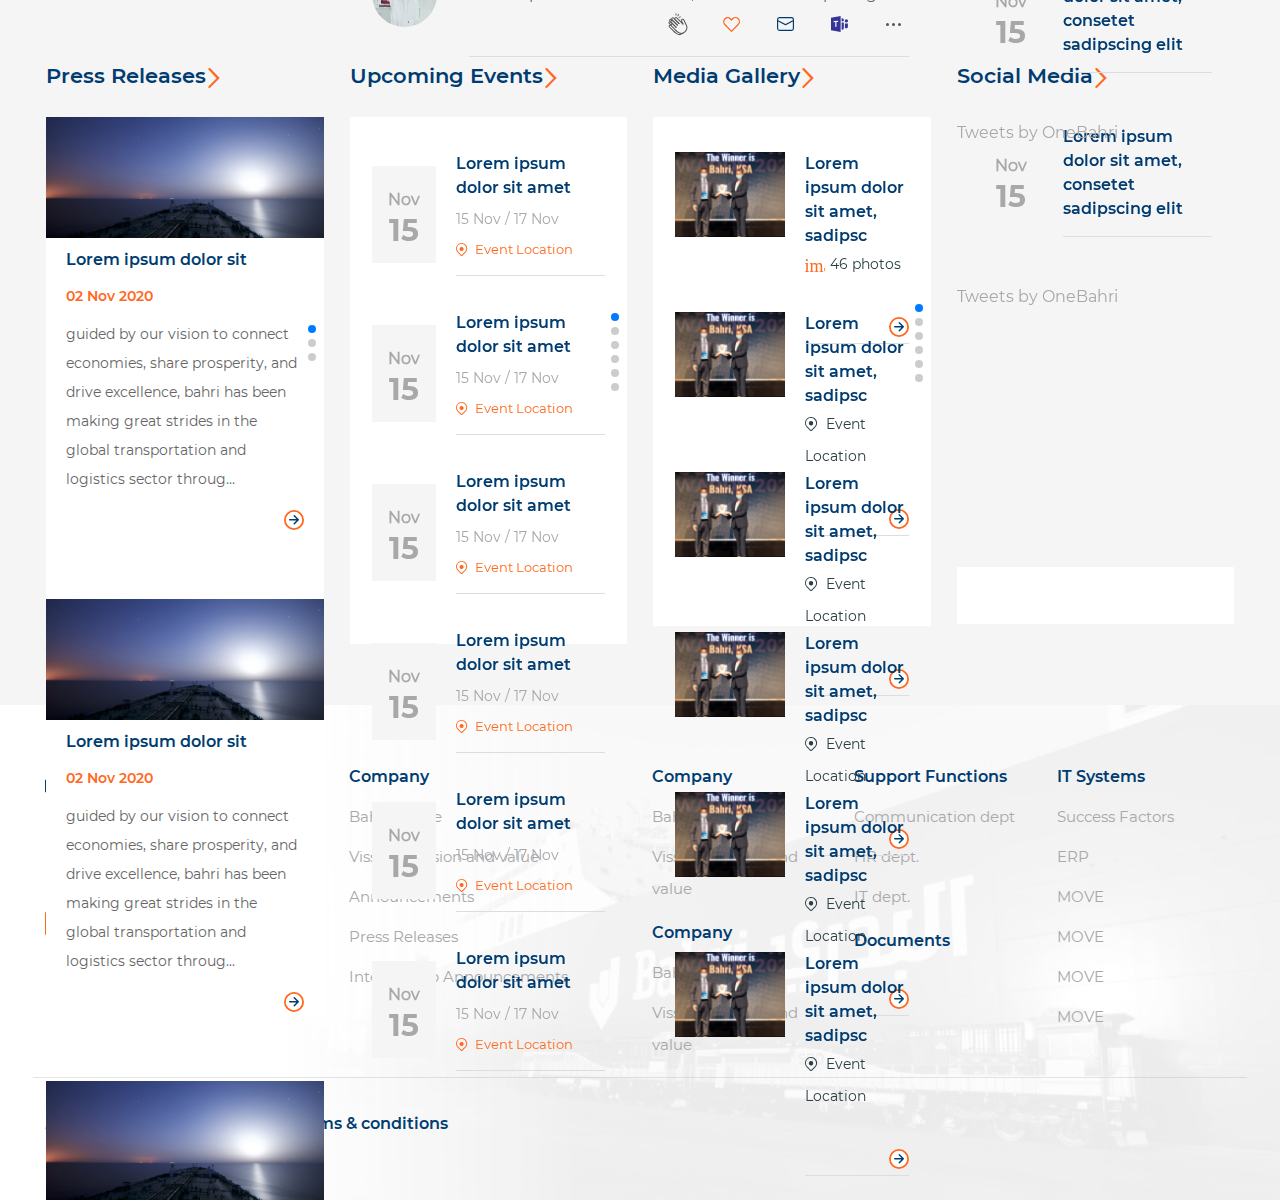
==== commit 1eb18875: "sliders" ====
--- a/index.html
+++ b/index.html
@@ -10,6 +10,8 @@
     <link rel="stylesheet" href="assets/owl-carousel/owl.carousel.min.css">
     <link rel="stylesheet" href="assets/css/webslidemenu.css">
     <link rel="stylesheet" href="assets/css/custom.css">
+    <link rel="stylesheet" href="https://unpkg.com/swiper/swiper-bundle.min.css">
+
 
 
 </head>
@@ -461,18 +463,18 @@
             </ul>
 
             <!--Start Edit -->
-<!--            <template>-->
-<!--                <div class="add-x-icon">-->
-<!--                    <a href="javascript:void(0)">-->
-<!--                        <svg xmlns="http://www.w3.org/2000/svg" width="12.568" height="12.568"-->
-<!--                             viewBox="0 0 12.568 12.568">-->
-<!--                            <path id="ic_close_36px"-->
-<!--                                  d="M20.068,8.769,18.8,7.5l-5.015,5.015L8.769,7.5,7.5,8.769l5.015,5.015L7.5,18.8l1.269,1.269,5.015-5.015L18.8,20.068,20.068,18.8l-5.015-5.015Z"-->
-<!--                                  transform="translate(-7.5 -7.5)" fill="#ff681d"/>-->
-<!--                        </svg>-->
-<!--                    </a>-->
-<!--                </div>-->
-<!--            </template>-->
+            <!--            <template>-->
+            <!--                <div class="add-x-icon">-->
+            <!--                    <a href="javascript:void(0)">-->
+            <!--                        <svg xmlns="http://www.w3.org/2000/svg" width="12.568" height="12.568"-->
+            <!--                             viewBox="0 0 12.568 12.568">-->
+            <!--                            <path id="ic_close_36px"-->
+            <!--                                  d="M20.068,8.769,18.8,7.5l-5.015,5.015L8.769,7.5,7.5,8.769l5.015,5.015L7.5,18.8l1.269,1.269,5.015-5.015L18.8,20.068,20.068,18.8l-5.015-5.015Z"-->
+            <!--                                  transform="translate(-7.5 -7.5)" fill="#ff681d"/>-->
+            <!--                        </svg>-->
+            <!--                    </a>-->
+            <!--                </div>-->
+            <!--            </template>-->
             <div class="edit-section">
                 <div class="edit-icon collapse" data-bs-toggle="modal" data-bs-target="#editModal" id="showIcon">
                     <a href="javascript:void(0)">
@@ -519,7 +521,8 @@
                                 </div>
                                 <div class="d-flex justify-content-end">
                                     <button type="button" class="btn btn-outline-secondary add">Add</button>
-                                    <button type="button" class="btn btn-gray cancel" data-bs-dismiss="modal">Cancel</button>
+                                    <button type="button" class="btn btn-gray cancel" data-bs-dismiss="modal">Cancel
+                                    </button>
                                 </div>
 
                             </form>
@@ -595,11 +598,48 @@
 
                                 <div class="card-body pt-0">
 
-                                    <div class="employee-carousel owl-carousel owl-theme">
-                                        <div class="item">
-                                            <ul class="list-group">
-                                                <li class="list-group-item">
+                                    <div class="employee-carousel">
+                                        <div class="swiper-container employee">
+                                            <div class="swiper-wrapper">
+                                                <div class="swiper-slide">
                                                     <span class="badge bg-gray">Newcomer1</span>
+                                                    <div class="emp">
+                                                                    <div class="d-flex">
+                                                                        <div class="employee-img align-items-center">
+                                                                            <img class="rounded-img" src="assets/images/img.png"
+                                                                                 alt="">
+                                                                        </div>
+                                                                        <div class="emp-desc flex-fill">
+                                                                            <h3>Mohamed Ali Moutairi</h3>
+                                                                            <p class="mb-0">Lorem ipsum dolor sit amet, consetetur
+                                                                                sadipscing elit</p>
+                                                                            <ul class="list-inline align-baseline text-end">
+                                                                                <li class="list-inline-item">
+                                                                                    <a href="" class="clip">
+                                                                                    </a>
+                                                                                </li>
+                                                                                <li class="list-inline-item"><a href=""
+                                                                                                                class="heart">
+                                                                                </a></li>
+                                                                                <li class="list-inline-item"><a href=""
+                                                                                                                class="mail">
+                                                                                </a></li>
+                                                                                <li class="list-inline-item"><a href=""
+                                                                                                                class="teams">
+                                                                                </a></li>
+                                                                                <li class="list-inline-item">
+                                                                                    <a class="dots"
+                                                                                       data-bs-toggle="modal"
+                                                                                       data-bs-target="#empModal">
+                                                                                    </a>
+                                                                                </li>
+                                                                            </ul>
+                                                                        </div>
+                                                                    </div>
+                                                                </div>
+                                                </div>
+                                                <div class="swiper-slide">
+                                                    <span class="badge bg-primary">Newcomer1</span>
                                                     <div class="emp">
                                                         <div class="d-flex">
                                                             <div class="employee-img align-items-center">
@@ -615,24 +655,64 @@
                                                                         <a href="" class="clip">
                                                                         </a>
                                                                     </li>
-                                                                    <li class="list-inline-item"><a href="" class="heart">
+                                                                    <li class="list-inline-item"><a href=""
+                                                                                                    class="heart">
                                                                     </a></li>
-                                                                    <li class="list-inline-item"><a href="" class="mail">
+                                                                    <li class="list-inline-item"><a href=""
+                                                                                                    class="mail">
                                                                     </a></li>
-                                                                    <li class="list-inline-item"><a href="" class="teams">
+                                                                    <li class="list-inline-item"><a href=""
+                                                                                                    class="teams">
                                                                     </a></li>
                                                                     <li class="list-inline-item">
                                                                         <a class="dots"
-                                                                                data-bs-toggle="modal"
-                                                                                data-bs-target="#empModal">
+                                                                           data-bs-toggle="modal"
+                                                                           data-bs-target="#empModal">
                                                                         </a>
                                                                     </li>
                                                                 </ul>
                                                             </div>
                                                         </div>
                                                     </div>
-                                                </li>
-                                                <li class="list-group-item">
+                                                </div>
+                                                <div class="swiper-slide">
+                                                    <span class="badge bg-secondary">Newcomer1</span>
+                                                    <div class="emp">
+                                                        <div class="d-flex">
+                                                            <div class="employee-img align-items-center">
+                                                                <img class="rounded-img" src="assets/images/img.png"
+                                                                     alt="">
+                                                            </div>
+                                                            <div class="emp-desc flex-fill">
+                                                                <h3>Mohamed Ali Moutairi</h3>
+                                                                <p class="mb-0">Lorem ipsum dolor sit amet, consetetur
+                                                                    sadipscing elit</p>
+                                                                <ul class="list-inline align-baseline text-end">
+                                                                    <li class="list-inline-item">
+                                                                        <a href="" class="clip">
+                                                                        </a>
+                                                                    </li>
+                                                                    <li class="list-inline-item"><a href=""
+                                                                                                    class="heart">
+                                                                    </a></li>
+                                                                    <li class="list-inline-item"><a href=""
+                                                                                                    class="mail">
+                                                                    </a></li>
+                                                                    <li class="list-inline-item"><a href=""
+                                                                                                    class="teams">
+                                                                    </a></li>
+                                                                    <li class="list-inline-item">
+                                                                        <a class="dots"
+                                                                           data-bs-toggle="modal"
+                                                                           data-bs-target="#empModal">
+                                                                        </a>
+                                                                    </li>
+                                                                </ul>
+                                                            </div>
+                                                        </div>
+                                                    </div>
+                                                </div>
+                                                <div class="swiper-slide">
                                                     <span class="badge bg-primary">Newcomer1</span>
                                                     <div class="emp">
                                                         <div class="d-flex">
@@ -645,1699 +725,38 @@
                                                                 <p class="mb-0">Lorem ipsum dolor sit amet, consetetur
                                                                     sadipscing elit</p>
                                                                 <ul class="list-inline align-baseline text-end">
-                                                                    <li class="list-inline-item active">
+                                                                    <li class="list-inline-item">
                                                                         <a href="" class="clip">
                                                                         </a>
                                                                     </li>
-                                                                    <li class="list-inline-item active"><a href="" class="heart">
-
+                                                                    <li class="list-inline-item"><a href=""
+                                                                                                    class="heart">
                                                                     </a></li>
-                                                                    <li class="list-inline-item active"><a href="" class="mail">
+                                                                    <li class="list-inline-item"><a href=""
+                                                                                                    class="mail">
                                                                     </a></li>
-                                                                    <li class="list-inline-item active"><a href="" class="teams">
+                                                                    <li class="list-inline-item"><a href=""
+                                                                                                    class="teams">
                                                                     </a></li>
-                                                                    <li class="list-inline-item"><a class="dots"
-                                                                            data-bs-toggle="modal"
-                                                                            data-bs-target="#empModal">
-                                                                    </a>
+                                                                    <li class="list-inline-item">
+                                                                        <a class="dots"
+                                                                           data-bs-toggle="modal"
+                                                                           data-bs-target="#empModal">
+                                                                        </a>
                                                                     </li>
                                                                 </ul>
                                                             </div>
                                                         </div>
                                                     </div>
-                                                </li>
-                                                <li class="list-group-item">
-                                                    <span class="badge bg-secondary">Newcomer1</span>
-                                                    <div class="emp">
-                                                        <div class="d-flex">
-                                                            <div class="employee-img align-items-center">
-                                                                <img class="rounded-img" src="assets/images/img.png"
-                                                                     alt="">
-                                                            </div>
-                                                            <div class="emp-desc flex-fill">
-                                                                <h3>Mohamed Ali Moutairi</h3>
-                                                                <p class="mb-0">Lorem ipsum dolor sit amet, consetetur
-                                                                    sadipscing elit</p>
-                                                                <ul class="list-inline align-baseline text-end">
-                                                                    <li class="list-inline-item">
-                                                                        <a href="">
-                                                                            <svg xmlns="http://www.w3.org/2000/svg"
-                                                                                 xmlns:xlink="http://www.w3.org/1999/xlink"
-                                                                                 width="24" height="24"
-                                                                                 viewBox="0 0 24 24">
-                                                                                <defs>
-                                                                                    <clipPath id="clip-path">
-                                                                                        <rect id="mask" width="24"
-                                                                                              height="24"
-                                                                                              transform="translate(0 -1)"
-                                                                                              fill="none"/>
-                                                                                    </clipPath>
-                                                                                </defs>
-                                                                                <g id="clapping"
-                                                                                   transform="translate(0 1)">
-                                                                                    <rect id="base" width="24"
-                                                                                          height="24"
-                                                                                          transform="translate(0 -1)"
-                                                                                          fill="none"/>
-                                                                                    <g id="Mask_Group_5"
-                                                                                       data-name="Mask Group 5"
-                                                                                       clip-path="url(#clip-path)">
-                                                                                        <g id="hand-right-outline"
-                                                                                           transform="translate(0 10.459) rotate(-45)">
-                                                                                            <path id="Path_40"
-                                                                                                  data-name="Path 40"
-                                                                                                  d="M0,8.088V1.244A1.164,1.164,0,0,1,1.062,0,1.164,1.164,0,0,1,2.123,1.244"
-                                                                                                  transform="translate(0 3.774)"
-                                                                                                  fill="none"
-                                                                                                  stroke="#555"
-                                                                                                  stroke-linecap="round"
-                                                                                                  stroke-linejoin="round"
-                                                                                                  stroke-width="1"/>
-                                                                                            <path id="Path_41"
-                                                                                                  data-name="Path 41"
-                                                                                                  d="M.148,3.079,0,1.244A1.135,1.135,0,0,1,.975,0a1.135,1.135,0,0,1,.975,1.244l.141,2.334"
-                                                                                                  transform="translate(2.376 1.244)"
-                                                                                                  fill="none"
-                                                                                                  stroke="#555"
-                                                                                                  stroke-linecap="round"
-                                                                                                  stroke-linejoin="round"
-                                                                                                  stroke-width="1"/>
-                                                                                            <path id="Path_42"
-                                                                                                  data-name="Path 42"
-                                                                                                  d="M0,0"
-                                                                                                  transform="translate(7.128 8.803)"
-                                                                                                  fill="none"
-                                                                                                  stroke="#555"
-                                                                                                  stroke-linecap="round"
-                                                                                                  stroke-linejoin="round"
-                                                                                                  stroke-width="1"/>
-                                                                                            <path id="Path_43"
-                                                                                                  data-name="Path 43"
-                                                                                                  d="M0,1.52C.022.465.644,0,1.175,0a1.131,1.131,0,0,1,.962,1.244,9.516,9.516,0,0,0,.073,1.2"
-                                                                                                  transform="translate(4.489 0)"
-                                                                                                  fill="none"
-                                                                                                  stroke="#555"
-                                                                                                  stroke-linecap="round"
-                                                                                                  stroke-linejoin="round"
-                                                                                                  stroke-width="1"/>
-                                                                                            <path id="Path_44"
-                                                                                                  data-name="Path 44"
-                                                                                                  d="M0,0C0,4.565,2.094,6.909,5.361,6.909"
-                                                                                                  transform="translate(0 11.937)"
-                                                                                                  fill="none"
-                                                                                                  stroke="#555"
-                                                                                                  stroke-linecap="round"
-                                                                                                  stroke-linejoin="round"
-                                                                                                  stroke-width="1"/>
-                                                                                        </g>
-                                                                                        <g id="hand-right-outline-2"
-                                                                                           data-name="hand-right-outline"
-                                                                                           transform="translate(1.858 9.391) rotate(-45)">
-                                                                                            <path id="Path_40-2"
-                                                                                                  data-name="Path 40"
-                                                                                                  d="M0,8.125V1.25A1.22,1.22,0,0,1,1.188,0,1.22,1.22,0,0,1,2.376,1.25V5.625"
-                                                                                                  transform="translate(0 3.75)"
-                                                                                                  fill="none"
-                                                                                                  stroke="#555"
-                                                                                                  stroke-linecap="round"
-                                                                                                  stroke-linejoin="round"
-                                                                                                  stroke-width="1"/>
-                                                                                            <path id="Path_41-2"
-                                                                                                  data-name="Path 41"
-                                                                                                  d="M0,8.125V1.25A1.22,1.22,0,0,1,1.188,0,1.22,1.22,0,0,1,2.376,1.25V7.5"
-                                                                                                  transform="translate(2.376 1.25)"
-                                                                                                  fill="none"
-                                                                                                  stroke="#555"
-                                                                                                  stroke-linecap="round"
-                                                                                                  stroke-linejoin="round"
-                                                                                                  stroke-width="1"/>
-                                                                                            <path id="Path_42-2"
-                                                                                                  data-name="Path 42"
-                                                                                                  d="M0,6.914V1.25A1.22,1.22,0,0,1,1.188,0,1.22,1.22,0,0,1,2.376,1.25V10"
-                                                                                                  transform="translate(7.128 1.875)"
-                                                                                                  fill="none"
-                                                                                                  stroke="#555"
-                                                                                                  stroke-linecap="round"
-                                                                                                  stroke-linejoin="round"
-                                                                                                  stroke-width="1"/>
-                                                                                            <path id="Path_43-2"
-                                                                                                  data-name="Path 43"
-                                                                                                  d="M0,8.75V1.25A1.22,1.22,0,0,1,1.188,0,1.22,1.22,0,0,1,2.376,1.25v7.5"
-                                                                                                  transform="translate(4.752 0)"
-                                                                                                  fill="none"
-                                                                                                  stroke="#555"
-                                                                                                  stroke-linecap="round"
-                                                                                                  stroke-linejoin="round"
-                                                                                                  stroke-width="1"/>
-                                                                                            <path id="Path_44-2"
-                                                                                                  data-name="Path 44"
-                                                                                                  d="M0,4.064c0,4.586,2.376,6.875,5.643,6.875S10.235,9.392,10.988,7.5l1.955-5.625A1.326,1.326,0,0,0,12.5.173,1.156,1.156,0,0,0,10.858.63L9.5,4.064"
-                                                                                                  transform="translate(0 7.811)"
-                                                                                                  fill="none"
-                                                                                                  stroke="#555"
-                                                                                                  stroke-linecap="round"
-                                                                                                  stroke-linejoin="round"
-                                                                                                  stroke-width="1"/>
-                                                                                        </g>
-                                                                                        <path id="Path_45"
-                                                                                              data-name="Path 45"
-                                                                                              d="M1.971.878A.484.484,0,1,0,1.412.089L.2.943a.483.483,0,1,0,.559.789Z"
-                                                                                              transform="matrix(0.951, -0.309, 0.309, 0.951, 10.94, 1.62)"
-                                                                                              fill="#555"/>
-                                                                                        <path id="Path_46"
-                                                                                              data-name="Path 46"
-                                                                                              d="M.314,2.321a.483.483,0,0,0,.623-.282L1.457.654A.484.484,0,0,0,.552.314L.031,1.7A.484.484,0,0,0,.314,2.321Z"
-                                                                                              transform="matrix(0.951, -0.309, 0.309, 0.951, 8.942, 0.46)"
-                                                                                              fill="#555"/>
-                                                                                        <path id="Path_47"
-                                                                                              data-name="Path 47"
-                                                                                              d="M1.963,0h-.01L.474.012A.47.47,0,0,0,0,.489.487.487,0,0,0,.483.967h.01L1.972.942A.478.478,0,0,0,2.446.455.468.468,0,0,0,1.963,0Z"
-                                                                                              transform="matrix(0.951, -0.309, 0.309, 0.951, 12.358, 4.013)"
-                                                                                              fill="#555"/>
-                                                                                    </g>
-                                                                                </g>
-                                                                            </svg>
-                                                                        </a>
-                                                                    </li>
-                                                                    <li class="list-inline-item"><a href="">
-                                                                        <svg xmlns="http://www.w3.org/2000/svg"
-                                                                             width="24" height="24" viewBox="0 0 24 24">
-                                                                            <g id="like"
-                                                                               transform="translate(-5008 -601)">
-                                                                                <path id="Path_33" data-name="Path 33"
-                                                                                      d="M9.2,1.344l-.7.7-.7-.7A4.572,4.572,0,0,0,1.339,7.809l6.716,6.715a.638.638,0,0,0,.9,0l6.721-6.717A4.574,4.574,0,0,0,9.2,1.344Zm5.57,5.564L8.506,13.171,2.241,6.907A3.3,3.3,0,0,1,6.9,2.245L8.057,3.4a.638.638,0,0,0,.913-.011L10.1,2.246a3.3,3.3,0,1,1,4.668,4.662Z"
-                                                                                      transform="translate(5011 605.998)"
-                                                                                      fill="#ff681d"/>
-                                                                                <rect id="base" width="24" height="24"
-                                                                                      transform="translate(5008 601)"
-                                                                                      fill="none"/>
-                                                                            </g>
-                                                                        </svg>
-
-                                                                    </a></li>
-                                                                    <li class="list-inline-item"><a href="">
-                                                                        <svg xmlns="http://www.w3.org/2000/svg"
-                                                                             width="24" height="24" viewBox="0 0 24 24">
-                                                                            <g id="mail"
-                                                                               transform="translate(-5048 -601)">
-                                                                                <path id="Path_34" data-name="Path 34"
-                                                                                      d="M2.47,0H14.25a2.47,2.47,0,0,1,2.466,2.33l0,.14v8.74a2.47,2.47,0,0,1-2.33,2.466l-.14,0H2.47A2.47,2.47,0,0,1,0,11.35l0-.14V2.47A2.47,2.47,0,0,1,2.33,0l.14,0h0ZM15.58,4.488,8.623,8.106a.57.57,0,0,1-.441.036L8.1,8.106,1.14,4.488V11.21a1.33,1.33,0,0,0,1.221,1.326l.109,0H14.25a1.33,1.33,0,0,0,1.326-1.221l0-.109ZM14.25,1.14H2.47A1.33,1.33,0,0,0,1.144,2.361l0,.109V3.2L8.36,6.957,15.58,3.2V2.47a1.33,1.33,0,0,0-1.221-1.326Z"
-                                                                                      transform="translate(5052 606)"
-                                                                                      fill="#003c71"/>
-                                                                                <rect id="base" width="24" height="24"
-                                                                                      transform="translate(5048 601)"
-                                                                                      fill="none"/>
-                                                                            </g>
-                                                                        </svg>
-                                                                    </a></li>
-                                                                    <li class="list-inline-item"><a href="">
-                                                                        <svg xmlns="http://www.w3.org/2000/svg"
-                                                                             width="24" height="24" viewBox="0 0 24 24">
-                                                                            <g id="teams"
-                                                                               transform="translate(-5090 -601)">
-                                                                                <rect id="base" width="24" height="24"
-                                                                                      transform="translate(5090 601)"
-                                                                                      fill="none"/>
-                                                                                <path id="teams-2" data-name="teams"
-                                                                                      d="M1.752-16.86V-4.032L11.54-2.35V-18.6Zm7.226,4.34-1.663.076v4.913l-1.243-.1v-4.76l-1.682.057V-13.5l4.588-.287Zm3.556.554h2.237v5.831a1.494,1.494,0,0,1-.44,1.051,1.517,1.517,0,0,1-1.071.44h-.726Zm2.237-2.676a1.662,1.662,0,0,1-.487,1.176,1.662,1.662,0,0,1-1.176.487,1.693,1.693,0,0,1-.574-.1V-16.21a1.693,1.693,0,0,1,.574-.1,1.662,1.662,0,0,1,1.176.488A1.662,1.662,0,0,1,14.771-14.643Zm1.109,3.69H18.9v3.384a1.494,1.494,0,0,1-.44,1.051,1.517,1.517,0,0,1-1.071.44H15.88Zm-.172-2.638a1.662,1.662,0,0,1,.487-1.176,1.6,1.6,0,0,1,1.176-.468,1.6,1.6,0,0,1,1.176.468,1.6,1.6,0,0,1,.468,1.176,1.6,1.6,0,0,1-.468,1.176,1.6,1.6,0,0,1-1.176.468,1.6,1.6,0,0,1-1.176-.468A1.662,1.662,0,0,1,15.708-13.591Z"
-                                                                                      transform="translate(5091.248 623.6)"
-                                                                                      fill="#343697"/>
-                                                                            </g>
-                                                                        </svg>
-                                                                    </a></li>
-                                                                    <li class="list-inline-item"><a
-                                                                            data-bs-toggle="modal"
-                                                                            data-bs-target="#empModal">
-                                                                        <svg xmlns="http://www.w3.org/2000/svg"
-                                                                             width="24" height="24" viewBox="0 0 24 24">
-                                                                            <g id="more"
-                                                                               transform="translate(3.575 11.568)">
-                                                                                <rect id="base" width="24" height="24"
-                                                                                      transform="translate(-3.575 -11.568)"
-                                                                                      fill="none"/>
-                                                                                <g id="Group_1048"
-                                                                                   data-name="Group 1048"
-                                                                                   transform="translate(1 -1)">
-                                                                                    <circle id="Ellipse_33"
-                                                                                            data-name="Ellipse 33"
-                                                                                            cx="1.5" cy="1.5" r="1.5"
-                                                                                            transform="translate(0.425 0.432)"
-                                                                                            fill="#555"/>
-                                                                                    <circle id="Ellipse_34"
-                                                                                            data-name="Ellipse 34"
-                                                                                            cx="1.5" cy="1.5" r="1.5"
-                                                                                            transform="translate(6.425 0.432)"
-                                                                                            fill="#555"/>
-                                                                                    <circle id="Ellipse_35"
-                                                                                            data-name="Ellipse 35"
-                                                                                            cx="1.5" cy="1.5" r="1.5"
-                                                                                            transform="translate(12.425 0.432)"
-                                                                                            fill="#555"/>
-                                                                                </g>
-                                                                            </g>
-                                                                        </svg>
-                                                                    </a>
-                                                                    </li>
-                                                                </ul>
-                                                            </div>
-                                                        </div>
-                                                    </div>
-                                                </li>
-                                            </ul>
+                                                </div>
+                                            </div>
+
+                                            <div class="swiper-pagination"></div>
                                         </div>
-                                        <div class="item">
-                                            <ul class="list-group">
-                                                <li class="list-group-item">
-                                                    <span class="badge bg-gray">Newcomer1</span>
-                                                    <div class="emp">
-                                                        <div class="d-flex">
-                                                            <div class="employee-img align-items-center">
-                                                                <img class="rounded-img" src="assets/images/img.png"
-                                                                     alt="">
-                                                            </div>
-                                                            <div class="emp-desc flex-fill">
-                                                                <h3>Mohamed Ali Moutairi</h3>
-                                                                <p class="mb-0">Lorem ipsum dolor sit amet, consetetur
-                                                                    sadipscing elit</p>
-                                                                <ul class="list-inline align-baseline text-end">
-                                                                    <li class="list-inline-item">
-                                                                        <a href="">
-                                                                            <svg xmlns="http://www.w3.org/2000/svg"
-                                                                                 xmlns:xlink="http://www.w3.org/1999/xlink"
-                                                                                 width="24" height="24"
-                                                                                 viewBox="0 0 24 24">
-                                                                                <defs>
-                                                                                    <clipPath id="clip-path">
-                                                                                        <rect id="mask" width="24"
-                                                                                              height="24"
-                                                                                              transform="translate(0 -1)"
-                                                                                              fill="none"/>
-                                                                                    </clipPath>
-                                                                                </defs>
-                                                                                <g id="clapping"
-                                                                                   transform="translate(0 1)">
-                                                                                    <rect id="base" width="24"
-                                                                                          height="24"
-                                                                                          transform="translate(0 -1)"
-                                                                                          fill="none"/>
-                                                                                    <g id="Mask_Group_5"
-                                                                                       data-name="Mask Group 5"
-                                                                                       clip-path="url(#clip-path)">
-                                                                                        <g id="hand-right-outline"
-                                                                                           transform="translate(0 10.459) rotate(-45)">
-                                                                                            <path id="Path_40"
-                                                                                                  data-name="Path 40"
-                                                                                                  d="M0,8.088V1.244A1.164,1.164,0,0,1,1.062,0,1.164,1.164,0,0,1,2.123,1.244"
-                                                                                                  transform="translate(0 3.774)"
-                                                                                                  fill="none"
-                                                                                                  stroke="#555"
-                                                                                                  stroke-linecap="round"
-                                                                                                  stroke-linejoin="round"
-                                                                                                  stroke-width="1"/>
-                                                                                            <path id="Path_41"
-                                                                                                  data-name="Path 41"
-                                                                                                  d="M.148,3.079,0,1.244A1.135,1.135,0,0,1,.975,0a1.135,1.135,0,0,1,.975,1.244l.141,2.334"
-                                                                                                  transform="translate(2.376 1.244)"
-                                                                                                  fill="none"
-                                                                                                  stroke="#555"
-                                                                                                  stroke-linecap="round"
-                                                                                                  stroke-linejoin="round"
-                                                                                                  stroke-width="1"/>
-                                                                                            <path id="Path_42"
-                                                                                                  data-name="Path 42"
-                                                                                                  d="M0,0"
-                                                                                                  transform="translate(7.128 8.803)"
-                                                                                                  fill="none"
-                                                                                                  stroke="#555"
-                                                                                                  stroke-linecap="round"
-                                                                                                  stroke-linejoin="round"
-                                                                                                  stroke-width="1"/>
-                                                                                            <path id="Path_43"
-                                                                                                  data-name="Path 43"
-                                                                                                  d="M0,1.52C.022.465.644,0,1.175,0a1.131,1.131,0,0,1,.962,1.244,9.516,9.516,0,0,0,.073,1.2"
-                                                                                                  transform="translate(4.489 0)"
-                                                                                                  fill="none"
-                                                                                                  stroke="#555"
-                                                                                                  stroke-linecap="round"
-                                                                                                  stroke-linejoin="round"
-                                                                                                  stroke-width="1"/>
-                                                                                            <path id="Path_44"
-                                                                                                  data-name="Path 44"
-                                                                                                  d="M0,0C0,4.565,2.094,6.909,5.361,6.909"
-                                                                                                  transform="translate(0 11.937)"
-                                                                                                  fill="none"
-                                                                                                  stroke="#555"
-                                                                                                  stroke-linecap="round"
-                                                                                                  stroke-linejoin="round"
-                                                                                                  stroke-width="1"/>
-                                                                                        </g>
-                                                                                        <g id="hand-right-outline-2"
-                                                                                           data-name="hand-right-outline"
-                                                                                           transform="translate(1.858 9.391) rotate(-45)">
-                                                                                            <path id="Path_40-2"
-                                                                                                  data-name="Path 40"
-                                                                                                  d="M0,8.125V1.25A1.22,1.22,0,0,1,1.188,0,1.22,1.22,0,0,1,2.376,1.25V5.625"
-                                                                                                  transform="translate(0 3.75)"
-                                                                                                  fill="none"
-                                                                                                  stroke="#555"
-                                                                                                  stroke-linecap="round"
-                                                                                                  stroke-linejoin="round"
-                                                                                                  stroke-width="1"/>
-                                                                                            <path id="Path_41-2"
-                                                                                                  data-name="Path 41"
-                                                                                                  d="M0,8.125V1.25A1.22,1.22,0,0,1,1.188,0,1.22,1.22,0,0,1,2.376,1.25V7.5"
-                                                                                                  transform="translate(2.376 1.25)"
-                                                                                                  fill="none"
-                                                                                                  stroke="#555"
-                                                                                                  stroke-linecap="round"
-                                                                                                  stroke-linejoin="round"
-                                                                                                  stroke-width="1"/>
-                                                                                            <path id="Path_42-2"
-                                                                                                  data-name="Path 42"
-                                                                                                  d="M0,6.914V1.25A1.22,1.22,0,0,1,1.188,0,1.22,1.22,0,0,1,2.376,1.25V10"
-                                                                                                  transform="translate(7.128 1.875)"
-                                                                                                  fill="none"
-                                                                                                  stroke="#555"
-                                                                                                  stroke-linecap="round"
-                                                                                                  stroke-linejoin="round"
-                                                                                                  stroke-width="1"/>
-                                                                                            <path id="Path_43-2"
-                                                                                                  data-name="Path 43"
-                                                                                                  d="M0,8.75V1.25A1.22,1.22,0,0,1,1.188,0,1.22,1.22,0,0,1,2.376,1.25v7.5"
-                                                                                                  transform="translate(4.752 0)"
-                                                                                                  fill="none"
-                                                                                                  stroke="#555"
-                                                                                                  stroke-linecap="round"
-                                                                                                  stroke-linejoin="round"
-                                                                                                  stroke-width="1"/>
-                                                                                            <path id="Path_44-2"
-                                                                                                  data-name="Path 44"
-                                                                                                  d="M0,4.064c0,4.586,2.376,6.875,5.643,6.875S10.235,9.392,10.988,7.5l1.955-5.625A1.326,1.326,0,0,0,12.5.173,1.156,1.156,0,0,0,10.858.63L9.5,4.064"
-                                                                                                  transform="translate(0 7.811)"
-                                                                                                  fill="none"
-                                                                                                  stroke="#555"
-                                                                                                  stroke-linecap="round"
-                                                                                                  stroke-linejoin="round"
-                                                                                                  stroke-width="1"/>
-                                                                                        </g>
-                                                                                        <path id="Path_45"
-                                                                                              data-name="Path 45"
-                                                                                              d="M1.971.878A.484.484,0,1,0,1.412.089L.2.943a.483.483,0,1,0,.559.789Z"
-                                                                                              transform="matrix(0.951, -0.309, 0.309, 0.951, 10.94, 1.62)"
-                                                                                              fill="#555"/>
-                                                                                        <path id="Path_46"
-                                                                                              data-name="Path 46"
-                                                                                              d="M.314,2.321a.483.483,0,0,0,.623-.282L1.457.654A.484.484,0,0,0,.552.314L.031,1.7A.484.484,0,0,0,.314,2.321Z"
-                                                                                              transform="matrix(0.951, -0.309, 0.309, 0.951, 8.942, 0.46)"
-                                                                                              fill="#555"/>
-                                                                                        <path id="Path_47"
-                                                                                              data-name="Path 47"
-                                                                                              d="M1.963,0h-.01L.474.012A.47.47,0,0,0,0,.489.487.487,0,0,0,.483.967h.01L1.972.942A.478.478,0,0,0,2.446.455.468.468,0,0,0,1.963,0Z"
-                                                                                              transform="matrix(0.951, -0.309, 0.309, 0.951, 12.358, 4.013)"
-                                                                                              fill="#555"/>
-                                                                                    </g>
-                                                                                </g>
-                                                                            </svg>
-                                                                        </a>
-                                                                    </li>
-                                                                    <li class="list-inline-item"><a href="">
-                                                                        <svg xmlns="http://www.w3.org/2000/svg"
-                                                                             width="24" height="24" viewBox="0 0 24 24">
-                                                                            <g id="like"
-                                                                               transform="translate(-5008 -601)">
-                                                                                <path id="Path_33" data-name="Path 33"
-                                                                                      d="M9.2,1.344l-.7.7-.7-.7A4.572,4.572,0,0,0,1.339,7.809l6.716,6.715a.638.638,0,0,0,.9,0l6.721-6.717A4.574,4.574,0,0,0,9.2,1.344Zm5.57,5.564L8.506,13.171,2.241,6.907A3.3,3.3,0,0,1,6.9,2.245L8.057,3.4a.638.638,0,0,0,.913-.011L10.1,2.246a3.3,3.3,0,1,1,4.668,4.662Z"
-                                                                                      transform="translate(5011 605.998)"
-                                                                                      fill="#ff681d"/>
-                                                                                <rect id="base" width="24" height="24"
-                                                                                      transform="translate(5008 601)"
-                                                                                      fill="none"/>
-                                                                            </g>
-                                                                        </svg>
-
-                                                                    </a></li>
-                                                                    <li class="list-inline-item"><a href="">
-                                                                        <svg xmlns="http://www.w3.org/2000/svg"
-                                                                             width="24" height="24" viewBox="0 0 24 24">
-                                                                            <g id="mail"
-                                                                               transform="translate(-5048 -601)">
-                                                                                <path id="Path_34" data-name="Path 34"
-                                                                                      d="M2.47,0H14.25a2.47,2.47,0,0,1,2.466,2.33l0,.14v8.74a2.47,2.47,0,0,1-2.33,2.466l-.14,0H2.47A2.47,2.47,0,0,1,0,11.35l0-.14V2.47A2.47,2.47,0,0,1,2.33,0l.14,0h0ZM15.58,4.488,8.623,8.106a.57.57,0,0,1-.441.036L8.1,8.106,1.14,4.488V11.21a1.33,1.33,0,0,0,1.221,1.326l.109,0H14.25a1.33,1.33,0,0,0,1.326-1.221l0-.109ZM14.25,1.14H2.47A1.33,1.33,0,0,0,1.144,2.361l0,.109V3.2L8.36,6.957,15.58,3.2V2.47a1.33,1.33,0,0,0-1.221-1.326Z"
-                                                                                      transform="translate(5052 606)"
-                                                                                      fill="#003c71"/>
-                                                                                <rect id="base" width="24" height="24"
-                                                                                      transform="translate(5048 601)"
-                                                                                      fill="none"/>
-                                                                            </g>
-                                                                        </svg>
-                                                                    </a></li>
-                                                                    <li class="list-inline-item"><a href="">
-                                                                        <svg xmlns="http://www.w3.org/2000/svg"
-                                                                             width="24" height="24" viewBox="0 0 24 24">
-                                                                            <g id="teams"
-                                                                               transform="translate(-5090 -601)">
-                                                                                <rect id="base" width="24" height="24"
-                                                                                      transform="translate(5090 601)"
-                                                                                      fill="none"/>
-                                                                                <path id="teams-2" data-name="teams"
-                                                                                      d="M1.752-16.86V-4.032L11.54-2.35V-18.6Zm7.226,4.34-1.663.076v4.913l-1.243-.1v-4.76l-1.682.057V-13.5l4.588-.287Zm3.556.554h2.237v5.831a1.494,1.494,0,0,1-.44,1.051,1.517,1.517,0,0,1-1.071.44h-.726Zm2.237-2.676a1.662,1.662,0,0,1-.487,1.176,1.662,1.662,0,0,1-1.176.487,1.693,1.693,0,0,1-.574-.1V-16.21a1.693,1.693,0,0,1,.574-.1,1.662,1.662,0,0,1,1.176.488A1.662,1.662,0,0,1,14.771-14.643Zm1.109,3.69H18.9v3.384a1.494,1.494,0,0,1-.44,1.051,1.517,1.517,0,0,1-1.071.44H15.88Zm-.172-2.638a1.662,1.662,0,0,1,.487-1.176,1.6,1.6,0,0,1,1.176-.468,1.6,1.6,0,0,1,1.176.468,1.6,1.6,0,0,1,.468,1.176,1.6,1.6,0,0,1-.468,1.176,1.6,1.6,0,0,1-1.176.468,1.6,1.6,0,0,1-1.176-.468A1.662,1.662,0,0,1,15.708-13.591Z"
-                                                                                      transform="translate(5091.248 623.6)"
-                                                                                      fill="#343697"/>
-                                                                            </g>
-                                                                        </svg>
-                                                                    </a></li>
-                                                                    <li class="list-inline-item"><a
-                                                                            data-bs-toggle="modal"
-                                                                            data-bs-target="#empModal">
-                                                                        <svg xmlns="http://www.w3.org/2000/svg"
-                                                                             width="24" height="24" viewBox="0 0 24 24">
-                                                                            <g id="more"
-                                                                               transform="translate(3.575 11.568)">
-                                                                                <rect id="base" width="24" height="24"
-                                                                                      transform="translate(-3.575 -11.568)"
-                                                                                      fill="none"/>
-                                                                                <g id="Group_1048"
-                                                                                   data-name="Group 1048"
-                                                                                   transform="translate(1 -1)">
-                                                                                    <circle id="Ellipse_33"
-                                                                                            data-name="Ellipse 33"
-                                                                                            cx="1.5" cy="1.5" r="1.5"
-                                                                                            transform="translate(0.425 0.432)"
-                                                                                            fill="#555"/>
-                                                                                    <circle id="Ellipse_34"
-                                                                                            data-name="Ellipse 34"
-                                                                                            cx="1.5" cy="1.5" r="1.5"
-                                                                                            transform="translate(6.425 0.432)"
-                                                                                            fill="#555"/>
-                                                                                    <circle id="Ellipse_35"
-                                                                                            data-name="Ellipse 35"
-                                                                                            cx="1.5" cy="1.5" r="1.5"
-                                                                                            transform="translate(12.425 0.432)"
-                                                                                            fill="#555"/>
-                                                                                </g>
-                                                                            </g>
-                                                                        </svg>
-                                                                    </a>
-                                                                    </li>
-                                                                </ul>
-                                                            </div>
-                                                        </div>
-                                                    </div>
-                                                </li>
-                                                <li class="list-group-item">
-                                                    <span class="badge bg-primary">Newcomer1</span>
-                                                    <div class="emp">
-                                                        <div class="d-flex">
-                                                            <div class="employee-img align-items-center">
-                                                                <img class="rounded-img" src="assets/images/img.png"
-                                                                     alt="">
-                                                            </div>
-                                                            <div class="emp-desc flex-fill">
-                                                                <h3>Mohamed Ali Moutairi</h3>
-                                                                <p class="mb-0">Lorem ipsum dolor sit amet, consetetur
-                                                                    sadipscing elit</p>
-                                                                <ul class="list-inline align-baseline text-end">
-                                                                    <li class="list-inline-item">
-                                                                        <a href="">
-                                                                            <svg xmlns="http://www.w3.org/2000/svg"
-                                                                                 xmlns:xlink="http://www.w3.org/1999/xlink"
-                                                                                 width="24" height="24"
-                                                                                 viewBox="0 0 24 24">
-                                                                                <defs>
-                                                                                    <clipPath id="clip-path">
-                                                                                        <rect id="mask" width="24"
-                                                                                              height="24"
-                                                                                              transform="translate(0 -1)"
-                                                                                              fill="none"/>
-                                                                                    </clipPath>
-                                                                                </defs>
-                                                                                <g id="clapping"
-                                                                                   transform="translate(0 1)">
-                                                                                    <rect id="base" width="24"
-                                                                                          height="24"
-                                                                                          transform="translate(0 -1)"
-                                                                                          fill="none"/>
-                                                                                    <g id="Mask_Group_5"
-                                                                                       data-name="Mask Group 5"
-                                                                                       clip-path="url(#clip-path)">
-                                                                                        <g id="hand-right-outline"
-                                                                                           transform="translate(0 10.459) rotate(-45)">
-                                                                                            <path id="Path_40"
-                                                                                                  data-name="Path 40"
-                                                                                                  d="M0,8.088V1.244A1.164,1.164,0,0,1,1.062,0,1.164,1.164,0,0,1,2.123,1.244"
-                                                                                                  transform="translate(0 3.774)"
-                                                                                                  fill="none"
-                                                                                                  stroke="#555"
-                                                                                                  stroke-linecap="round"
-                                                                                                  stroke-linejoin="round"
-                                                                                                  stroke-width="1"/>
-                                                                                            <path id="Path_41"
-                                                                                                  data-name="Path 41"
-                                                                                                  d="M.148,3.079,0,1.244A1.135,1.135,0,0,1,.975,0a1.135,1.135,0,0,1,.975,1.244l.141,2.334"
-                                                                                                  transform="translate(2.376 1.244)"
-                                                                                                  fill="none"
-                                                                                                  stroke="#555"
-                                                                                                  stroke-linecap="round"
-                                                                                                  stroke-linejoin="round"
-                                                                                                  stroke-width="1"/>
-                                                                                            <path id="Path_42"
-                                                                                                  data-name="Path 42"
-                                                                                                  d="M0,0"
-                                                                                                  transform="translate(7.128 8.803)"
-                                                                                                  fill="none"
-                                                                                                  stroke="#555"
-                                                                                                  stroke-linecap="round"
-                                                                                                  stroke-linejoin="round"
-                                                                                                  stroke-width="1"/>
-                                                                                            <path id="Path_43"
-                                                                                                  data-name="Path 43"
-                                                                                                  d="M0,1.52C.022.465.644,0,1.175,0a1.131,1.131,0,0,1,.962,1.244,9.516,9.516,0,0,0,.073,1.2"
-                                                                                                  transform="translate(4.489 0)"
-                                                                                                  fill="none"
-                                                                                                  stroke="#555"
-                                                                                                  stroke-linecap="round"
-                                                                                                  stroke-linejoin="round"
-                                                                                                  stroke-width="1"/>
-                                                                                            <path id="Path_44"
-                                                                                                  data-name="Path 44"
-                                                                                                  d="M0,0C0,4.565,2.094,6.909,5.361,6.909"
-                                                                                                  transform="translate(0 11.937)"
-                                                                                                  fill="none"
-                                                                                                  stroke="#555"
-                                                                                                  stroke-linecap="round"
-                                                                                                  stroke-linejoin="round"
-                                                                                                  stroke-width="1"/>
-                                                                                        </g>
-                                                                                        <g id="hand-right-outline-2"
-                                                                                           data-name="hand-right-outline"
-                                                                                           transform="translate(1.858 9.391) rotate(-45)">
-                                                                                            <path id="Path_40-2"
-                                                                                                  data-name="Path 40"
-                                                                                                  d="M0,8.125V1.25A1.22,1.22,0,0,1,1.188,0,1.22,1.22,0,0,1,2.376,1.25V5.625"
-                                                                                                  transform="translate(0 3.75)"
-                                                                                                  fill="none"
-                                                                                                  stroke="#555"
-                                                                                                  stroke-linecap="round"
-                                                                                                  stroke-linejoin="round"
-                                                                                                  stroke-width="1"/>
-                                                                                            <path id="Path_41-2"
-                                                                                                  data-name="Path 41"
-                                                                                                  d="M0,8.125V1.25A1.22,1.22,0,0,1,1.188,0,1.22,1.22,0,0,1,2.376,1.25V7.5"
-                                                                                                  transform="translate(2.376 1.25)"
-                                                                                                  fill="none"
-                                                                                                  stroke="#555"
-                                                                                                  stroke-linecap="round"
-                                                                                                  stroke-linejoin="round"
-                                                                                                  stroke-width="1"/>
-                                                                                            <path id="Path_42-2"
-                                                                                                  data-name="Path 42"
-                                                                                                  d="M0,6.914V1.25A1.22,1.22,0,0,1,1.188,0,1.22,1.22,0,0,1,2.376,1.25V10"
-                                                                                                  transform="translate(7.128 1.875)"
-                                                                                                  fill="none"
-                                                                                                  stroke="#555"
-                                                                                                  stroke-linecap="round"
-                                                                                                  stroke-linejoin="round"
-                                                                                                  stroke-width="1"/>
-                                                                                            <path id="Path_43-2"
-                                                                                                  data-name="Path 43"
-                                                                                                  d="M0,8.75V1.25A1.22,1.22,0,0,1,1.188,0,1.22,1.22,0,0,1,2.376,1.25v7.5"
-                                                                                                  transform="translate(4.752 0)"
-                                                                                                  fill="none"
-                                                                                                  stroke="#555"
-                                                                                                  stroke-linecap="round"
-                                                                                                  stroke-linejoin="round"
-                                                                                                  stroke-width="1"/>
-                                                                                            <path id="Path_44-2"
-                                                                                                  data-name="Path 44"
-                                                                                                  d="M0,4.064c0,4.586,2.376,6.875,5.643,6.875S10.235,9.392,10.988,7.5l1.955-5.625A1.326,1.326,0,0,0,12.5.173,1.156,1.156,0,0,0,10.858.63L9.5,4.064"
-                                                                                                  transform="translate(0 7.811)"
-                                                                                                  fill="none"
-                                                                                                  stroke="#555"
-                                                                                                  stroke-linecap="round"
-                                                                                                  stroke-linejoin="round"
-                                                                                                  stroke-width="1"/>
-                                                                                        </g>
-                                                                                        <path id="Path_45"
-                                                                                              data-name="Path 45"
-                                                                                              d="M1.971.878A.484.484,0,1,0,1.412.089L.2.943a.483.483,0,1,0,.559.789Z"
-                                                                                              transform="matrix(0.951, -0.309, 0.309, 0.951, 10.94, 1.62)"
-                                                                                              fill="#555"/>
-                                                                                        <path id="Path_46"
-                                                                                              data-name="Path 46"
-                                                                                              d="M.314,2.321a.483.483,0,0,0,.623-.282L1.457.654A.484.484,0,0,0,.552.314L.031,1.7A.484.484,0,0,0,.314,2.321Z"
-                                                                                              transform="matrix(0.951, -0.309, 0.309, 0.951, 8.942, 0.46)"
-                                                                                              fill="#555"/>
-                                                                                        <path id="Path_47"
-                                                                                              data-name="Path 47"
-                                                                                              d="M1.963,0h-.01L.474.012A.47.47,0,0,0,0,.489.487.487,0,0,0,.483.967h.01L1.972.942A.478.478,0,0,0,2.446.455.468.468,0,0,0,1.963,0Z"
-                                                                                              transform="matrix(0.951, -0.309, 0.309, 0.951, 12.358, 4.013)"
-                                                                                              fill="#555"/>
-                                                                                    </g>
-                                                                                </g>
-                                                                            </svg>
-                                                                        </a>
-                                                                    </li>
-                                                                    <li class="list-inline-item"><a href="">
-                                                                        <svg xmlns="http://www.w3.org/2000/svg"
-                                                                             width="24" height="24" viewBox="0 0 24 24">
-                                                                            <g id="like"
-                                                                               transform="translate(-5008 -601)">
-                                                                                <path id="Path_33" data-name="Path 33"
-                                                                                      d="M9.2,1.344l-.7.7-.7-.7A4.572,4.572,0,0,0,1.339,7.809l6.716,6.715a.638.638,0,0,0,.9,0l6.721-6.717A4.574,4.574,0,0,0,9.2,1.344Zm5.57,5.564L8.506,13.171,2.241,6.907A3.3,3.3,0,0,1,6.9,2.245L8.057,3.4a.638.638,0,0,0,.913-.011L10.1,2.246a3.3,3.3,0,1,1,4.668,4.662Z"
-                                                                                      transform="translate(5011 605.998)"
-                                                                                      fill="#ff681d"/>
-                                                                                <rect id="base" width="24" height="24"
-                                                                                      transform="translate(5008 601)"
-                                                                                      fill="none"/>
-                                                                            </g>
-                                                                        </svg>
-
-                                                                    </a></li>
-                                                                    <li class="list-inline-item"><a href="">
-                                                                        <svg xmlns="http://www.w3.org/2000/svg"
-                                                                             width="24" height="24" viewBox="0 0 24 24">
-                                                                            <g id="mail"
-                                                                               transform="translate(-5048 -601)">
-                                                                                <path id="Path_34" data-name="Path 34"
-                                                                                      d="M2.47,0H14.25a2.47,2.47,0,0,1,2.466,2.33l0,.14v8.74a2.47,2.47,0,0,1-2.33,2.466l-.14,0H2.47A2.47,2.47,0,0,1,0,11.35l0-.14V2.47A2.47,2.47,0,0,1,2.33,0l.14,0h0ZM15.58,4.488,8.623,8.106a.57.57,0,0,1-.441.036L8.1,8.106,1.14,4.488V11.21a1.33,1.33,0,0,0,1.221,1.326l.109,0H14.25a1.33,1.33,0,0,0,1.326-1.221l0-.109ZM14.25,1.14H2.47A1.33,1.33,0,0,0,1.144,2.361l0,.109V3.2L8.36,6.957,15.58,3.2V2.47a1.33,1.33,0,0,0-1.221-1.326Z"
-                                                                                      transform="translate(5052 606)"
-                                                                                      fill="#003c71"/>
-                                                                                <rect id="base" width="24" height="24"
-                                                                                      transform="translate(5048 601)"
-                                                                                      fill="none"/>
-                                                                            </g>
-                                                                        </svg>
-                                                                    </a></li>
-                                                                    <li class="list-inline-item"><a href="">
-                                                                        <svg xmlns="http://www.w3.org/2000/svg"
-                                                                             width="24" height="24" viewBox="0 0 24 24">
-                                                                            <g id="teams"
-                                                                               transform="translate(-5090 -601)">
-                                                                                <rect id="base" width="24" height="24"
-                                                                                      transform="translate(5090 601)"
-                                                                                      fill="none"/>
-                                                                                <path id="teams-2" data-name="teams"
-                                                                                      d="M1.752-16.86V-4.032L11.54-2.35V-18.6Zm7.226,4.34-1.663.076v4.913l-1.243-.1v-4.76l-1.682.057V-13.5l4.588-.287Zm3.556.554h2.237v5.831a1.494,1.494,0,0,1-.44,1.051,1.517,1.517,0,0,1-1.071.44h-.726Zm2.237-2.676a1.662,1.662,0,0,1-.487,1.176,1.662,1.662,0,0,1-1.176.487,1.693,1.693,0,0,1-.574-.1V-16.21a1.693,1.693,0,0,1,.574-.1,1.662,1.662,0,0,1,1.176.488A1.662,1.662,0,0,1,14.771-14.643Zm1.109,3.69H18.9v3.384a1.494,1.494,0,0,1-.44,1.051,1.517,1.517,0,0,1-1.071.44H15.88Zm-.172-2.638a1.662,1.662,0,0,1,.487-1.176,1.6,1.6,0,0,1,1.176-.468,1.6,1.6,0,0,1,1.176.468,1.6,1.6,0,0,1,.468,1.176,1.6,1.6,0,0,1-.468,1.176,1.6,1.6,0,0,1-1.176.468,1.6,1.6,0,0,1-1.176-.468A1.662,1.662,0,0,1,15.708-13.591Z"
-                                                                                      transform="translate(5091.248 623.6)"
-                                                                                      fill="#343697"/>
-                                                                            </g>
-                                                                        </svg>
-                                                                    </a></li>
-                                                                    <li class="list-inline-item"><a
-                                                                            data-bs-toggle="modal"
-                                                                            data-bs-target="#empModal">
-                                                                        <svg xmlns="http://www.w3.org/2000/svg"
-                                                                             width="24" height="24" viewBox="0 0 24 24">
-                                                                            <g id="more"
-                                                                               transform="translate(3.575 11.568)">
-                                                                                <rect id="base" width="24" height="24"
-                                                                                      transform="translate(-3.575 -11.568)"
-                                                                                      fill="none"/>
-                                                                                <g id="Group_1048"
-                                                                                   data-name="Group 1048"
-                                                                                   transform="translate(1 -1)">
-                                                                                    <circle id="Ellipse_33"
-                                                                                            data-name="Ellipse 33"
-                                                                                            cx="1.5" cy="1.5" r="1.5"
-                                                                                            transform="translate(0.425 0.432)"
-                                                                                            fill="#555"/>
-                                                                                    <circle id="Ellipse_34"
-                                                                                            data-name="Ellipse 34"
-                                                                                            cx="1.5" cy="1.5" r="1.5"
-                                                                                            transform="translate(6.425 0.432)"
-                                                                                            fill="#555"/>
-                                                                                    <circle id="Ellipse_35"
-                                                                                            data-name="Ellipse 35"
-                                                                                            cx="1.5" cy="1.5" r="1.5"
-                                                                                            transform="translate(12.425 0.432)"
-                                                                                            fill="#555"/>
-                                                                                </g>
-                                                                            </g>
-                                                                        </svg>
-                                                                    </a>
-                                                                    </li>
-                                                                </ul>
-                                                            </div>
-                                                        </div>
-                                                    </div>
-                                                </li>
-                                                <li class="list-group-item">
-                                                    <span class="badge bg-secondary">Newcomer1</span>
-                                                    <div class="emp">
-                                                        <div class="d-flex">
-                                                            <div class="employee-img align-items-center">
-                                                                <img class="rounded-img" src="assets/images/img.png"
-                                                                     alt="">
-                                                            </div>
-                                                            <div class="emp-desc flex-fill">
-                                                                <h3>Mohamed Ali Moutairi</h3>
-                                                                <p class="mb-0">Lorem ipsum dolor sit amet, consetetur
-                                                                    sadipscing elit</p>
-                                                                <ul class="list-inline align-baseline text-end">
-                                                                    <li class="list-inline-item">
-                                                                        <a href="">
-                                                                            <svg xmlns="http://www.w3.org/2000/svg"
-                                                                                 xmlns:xlink="http://www.w3.org/1999/xlink"
-                                                                                 width="24" height="24"
-                                                                                 viewBox="0 0 24 24">
-                                                                                <defs>
-                                                                                    <clipPath id="clip-path">
-                                                                                        <rect id="mask" width="24"
-                                                                                              height="24"
-                                                                                              transform="translate(0 -1)"
-                                                                                              fill="none"/>
-                                                                                    </clipPath>
-                                                                                </defs>
-                                                                                <g id="clapping"
-                                                                                   transform="translate(0 1)">
-                                                                                    <rect id="base" width="24"
-                                                                                          height="24"
-                                                                                          transform="translate(0 -1)"
-                                                                                          fill="none"/>
-                                                                                    <g id="Mask_Group_5"
-                                                                                       data-name="Mask Group 5"
-                                                                                       clip-path="url(#clip-path)">
-                                                                                        <g id="hand-right-outline"
-                                                                                           transform="translate(0 10.459) rotate(-45)">
-                                                                                            <path id="Path_40"
-                                                                                                  data-name="Path 40"
-                                                                                                  d="M0,8.088V1.244A1.164,1.164,0,0,1,1.062,0,1.164,1.164,0,0,1,2.123,1.244"
-                                                                                                  transform="translate(0 3.774)"
-                                                                                                  fill="none"
-                                                                                                  stroke="#555"
-                                                                                                  stroke-linecap="round"
-                                                                                                  stroke-linejoin="round"
-                                                                                                  stroke-width="1"/>
-                                                                                            <path id="Path_41"
-                                                                                                  data-name="Path 41"
-                                                                                                  d="M.148,3.079,0,1.244A1.135,1.135,0,0,1,.975,0a1.135,1.135,0,0,1,.975,1.244l.141,2.334"
-                                                                                                  transform="translate(2.376 1.244)"
-                                                                                                  fill="none"
-                                                                                                  stroke="#555"
-                                                                                                  stroke-linecap="round"
-                                                                                                  stroke-linejoin="round"
-                                                                                                  stroke-width="1"/>
-                                                                                            <path id="Path_42"
-                                                                                                  data-name="Path 42"
-                                                                                                  d="M0,0"
-                                                                                                  transform="translate(7.128 8.803)"
-                                                                                                  fill="none"
-                                                                                                  stroke="#555"
-                                                                                                  stroke-linecap="round"
-                                                                                                  stroke-linejoin="round"
-                                                                                                  stroke-width="1"/>
-                                                                                            <path id="Path_43"
-                                                                                                  data-name="Path 43"
-                                                                                                  d="M0,1.52C.022.465.644,0,1.175,0a1.131,1.131,0,0,1,.962,1.244,9.516,9.516,0,0,0,.073,1.2"
-                                                                                                  transform="translate(4.489 0)"
-                                                                                                  fill="none"
-                                                                                                  stroke="#555"
-                                                                                                  stroke-linecap="round"
-                                                                                                  stroke-linejoin="round"
-                                                                                                  stroke-width="1"/>
-                                                                                            <path id="Path_44"
-                                                                                                  data-name="Path 44"
-                                                                                                  d="M0,0C0,4.565,2.094,6.909,5.361,6.909"
-                                                                                                  transform="translate(0 11.937)"
-                                                                                                  fill="none"
-                                                                                                  stroke="#555"
-                                                                                                  stroke-linecap="round"
-                                                                                                  stroke-linejoin="round"
-                                                                                                  stroke-width="1"/>
-                                                                                        </g>
-                                                                                        <g id="hand-right-outline-2"
-                                                                                           data-name="hand-right-outline"
-                                                                                           transform="translate(1.858 9.391) rotate(-45)">
-                                                                                            <path id="Path_40-2"
-                                                                                                  data-name="Path 40"
-                                                                                                  d="M0,8.125V1.25A1.22,1.22,0,0,1,1.188,0,1.22,1.22,0,0,1,2.376,1.25V5.625"
-                                                                                                  transform="translate(0 3.75)"
-                                                                                                  fill="none"
-                                                                                                  stroke="#555"
-                                                                                                  stroke-linecap="round"
-                                                                                                  stroke-linejoin="round"
-                                                                                                  stroke-width="1"/>
-                                                                                            <path id="Path_41-2"
-                                                                                                  data-name="Path 41"
-                                                                                                  d="M0,8.125V1.25A1.22,1.22,0,0,1,1.188,0,1.22,1.22,0,0,1,2.376,1.25V7.5"
-                                                                                                  transform="translate(2.376 1.25)"
-                                                                                                  fill="none"
-                                                                                                  stroke="#555"
-                                                                                                  stroke-linecap="round"
-                                                                                                  stroke-linejoin="round"
-                                                                                                  stroke-width="1"/>
-                                                                                            <path id="Path_42-2"
-                                                                                                  data-name="Path 42"
-                                                                                                  d="M0,6.914V1.25A1.22,1.22,0,0,1,1.188,0,1.22,1.22,0,0,1,2.376,1.25V10"
-                                                                                                  transform="translate(7.128 1.875)"
-                                                                                                  fill="none"
-                                                                                                  stroke="#555"
-                                                                                                  stroke-linecap="round"
-                                                                                                  stroke-linejoin="round"
-                                                                                                  stroke-width="1"/>
-                                                                                            <path id="Path_43-2"
-                                                                                                  data-name="Path 43"
-                                                                                                  d="M0,8.75V1.25A1.22,1.22,0,0,1,1.188,0,1.22,1.22,0,0,1,2.376,1.25v7.5"
-                                                                                                  transform="translate(4.752 0)"
-                                                                                                  fill="none"
-                                                                                                  stroke="#555"
-                                                                                                  stroke-linecap="round"
-                                                                                                  stroke-linejoin="round"
-                                                                                                  stroke-width="1"/>
-                                                                                            <path id="Path_44-2"
-                                                                                                  data-name="Path 44"
-                                                                                                  d="M0,4.064c0,4.586,2.376,6.875,5.643,6.875S10.235,9.392,10.988,7.5l1.955-5.625A1.326,1.326,0,0,0,12.5.173,1.156,1.156,0,0,0,10.858.63L9.5,4.064"
-                                                                                                  transform="translate(0 7.811)"
-                                                                                                  fill="none"
-                                                                                                  stroke="#555"
-                                                                                                  stroke-linecap="round"
-                                                                                                  stroke-linejoin="round"
-                                                                                                  stroke-width="1"/>
-                                                                                        </g>
-                                                                                        <path id="Path_45"
-                                                                                              data-name="Path 45"
-                                                                                              d="M1.971.878A.484.484,0,1,0,1.412.089L.2.943a.483.483,0,1,0,.559.789Z"
-                                                                                              transform="matrix(0.951, -0.309, 0.309, 0.951, 10.94, 1.62)"
-                                                                                              fill="#555"/>
-                                                                                        <path id="Path_46"
-                                                                                              data-name="Path 46"
-                                                                                              d="M.314,2.321a.483.483,0,0,0,.623-.282L1.457.654A.484.484,0,0,0,.552.314L.031,1.7A.484.484,0,0,0,.314,2.321Z"
-                                                                                              transform="matrix(0.951, -0.309, 0.309, 0.951, 8.942, 0.46)"
-                                                                                              fill="#555"/>
-                                                                                        <path id="Path_47"
-                                                                                              data-name="Path 47"
-                                                                                              d="M1.963,0h-.01L.474.012A.47.47,0,0,0,0,.489.487.487,0,0,0,.483.967h.01L1.972.942A.478.478,0,0,0,2.446.455.468.468,0,0,0,1.963,0Z"
-                                                                                              transform="matrix(0.951, -0.309, 0.309, 0.951, 12.358, 4.013)"
-                                                                                              fill="#555"/>
-                                                                                    </g>
-                                                                                </g>
-                                                                            </svg>
-                                                                        </a>
-                                                                    </li>
-                                                                    <li class="list-inline-item"><a href="">
-                                                                        <svg xmlns="http://www.w3.org/2000/svg"
-                                                                             width="24" height="24" viewBox="0 0 24 24">
-                                                                            <g id="like"
-                                                                               transform="translate(-5008 -601)">
-                                                                                <path id="Path_33" data-name="Path 33"
-                                                                                      d="M9.2,1.344l-.7.7-.7-.7A4.572,4.572,0,0,0,1.339,7.809l6.716,6.715a.638.638,0,0,0,.9,0l6.721-6.717A4.574,4.574,0,0,0,9.2,1.344Zm5.57,5.564L8.506,13.171,2.241,6.907A3.3,3.3,0,0,1,6.9,2.245L8.057,3.4a.638.638,0,0,0,.913-.011L10.1,2.246a3.3,3.3,0,1,1,4.668,4.662Z"
-                                                                                      transform="translate(5011 605.998)"
-                                                                                      fill="#ff681d"/>
-                                                                                <rect id="base" width="24" height="24"
-                                                                                      transform="translate(5008 601)"
-                                                                                      fill="none"/>
-                                                                            </g>
-                                                                        </svg>
-
-                                                                    </a></li>
-                                                                    <li class="list-inline-item"><a href="">
-                                                                        <svg xmlns="http://www.w3.org/2000/svg"
-                                                                             width="24" height="24" viewBox="0 0 24 24">
-                                                                            <g id="mail"
-                                                                               transform="translate(-5048 -601)">
-                                                                                <path id="Path_34" data-name="Path 34"
-                                                                                      d="M2.47,0H14.25a2.47,2.47,0,0,1,2.466,2.33l0,.14v8.74a2.47,2.47,0,0,1-2.33,2.466l-.14,0H2.47A2.47,2.47,0,0,1,0,11.35l0-.14V2.47A2.47,2.47,0,0,1,2.33,0l.14,0h0ZM15.58,4.488,8.623,8.106a.57.57,0,0,1-.441.036L8.1,8.106,1.14,4.488V11.21a1.33,1.33,0,0,0,1.221,1.326l.109,0H14.25a1.33,1.33,0,0,0,1.326-1.221l0-.109ZM14.25,1.14H2.47A1.33,1.33,0,0,0,1.144,2.361l0,.109V3.2L8.36,6.957,15.58,3.2V2.47a1.33,1.33,0,0,0-1.221-1.326Z"
-                                                                                      transform="translate(5052 606)"
-                                                                                      fill="#003c71"/>
-                                                                                <rect id="base" width="24" height="24"
-                                                                                      transform="translate(5048 601)"
-                                                                                      fill="none"/>
-                                                                            </g>
-                                                                        </svg>
-                                                                    </a></li>
-                                                                    <li class="list-inline-item"><a href="">
-                                                                        <svg xmlns="http://www.w3.org/2000/svg"
-                                                                             width="24" height="24" viewBox="0 0 24 24">
-                                                                            <g id="teams"
-                                                                               transform="translate(-5090 -601)">
-                                                                                <rect id="base" width="24" height="24"
-                                                                                      transform="translate(5090 601)"
-                                                                                      fill="none"/>
-                                                                                <path id="teams-2" data-name="teams"
-                                                                                      d="M1.752-16.86V-4.032L11.54-2.35V-18.6Zm7.226,4.34-1.663.076v4.913l-1.243-.1v-4.76l-1.682.057V-13.5l4.588-.287Zm3.556.554h2.237v5.831a1.494,1.494,0,0,1-.44,1.051,1.517,1.517,0,0,1-1.071.44h-.726Zm2.237-2.676a1.662,1.662,0,0,1-.487,1.176,1.662,1.662,0,0,1-1.176.487,1.693,1.693,0,0,1-.574-.1V-16.21a1.693,1.693,0,0,1,.574-.1,1.662,1.662,0,0,1,1.176.488A1.662,1.662,0,0,1,14.771-14.643Zm1.109,3.69H18.9v3.384a1.494,1.494,0,0,1-.44,1.051,1.517,1.517,0,0,1-1.071.44H15.88Zm-.172-2.638a1.662,1.662,0,0,1,.487-1.176,1.6,1.6,0,0,1,1.176-.468,1.6,1.6,0,0,1,1.176.468,1.6,1.6,0,0,1,.468,1.176,1.6,1.6,0,0,1-.468,1.176,1.6,1.6,0,0,1-1.176.468,1.6,1.6,0,0,1-1.176-.468A1.662,1.662,0,0,1,15.708-13.591Z"
-                                                                                      transform="translate(5091.248 623.6)"
-                                                                                      fill="#343697"/>
-                                                                            </g>
-                                                                        </svg>
-                                                                    </a></li>
-                                                                    <li class="list-inline-item"><a
-                                                                            data-bs-toggle="modal"
-                                                                            data-bs-target="#empModal">
-                                                                        <svg xmlns="http://www.w3.org/2000/svg"
-                                                                             width="24" height="24" viewBox="0 0 24 24">
-                                                                            <g id="more"
-                                                                               transform="translate(3.575 11.568)">
-                                                                                <rect id="base" width="24" height="24"
-                                                                                      transform="translate(-3.575 -11.568)"
-                                                                                      fill="none"/>
-                                                                                <g id="Group_1048"
-                                                                                   data-name="Group 1048"
-                                                                                   transform="translate(1 -1)">
-                                                                                    <circle id="Ellipse_33"
-                                                                                            data-name="Ellipse 33"
-                                                                                            cx="1.5" cy="1.5" r="1.5"
-                                                                                            transform="translate(0.425 0.432)"
-                                                                                            fill="#555"/>
-                                                                                    <circle id="Ellipse_34"
-                                                                                            data-name="Ellipse 34"
-                                                                                            cx="1.5" cy="1.5" r="1.5"
-                                                                                            transform="translate(6.425 0.432)"
-                                                                                            fill="#555"/>
-                                                                                    <circle id="Ellipse_35"
-                                                                                            data-name="Ellipse 35"
-                                                                                            cx="1.5" cy="1.5" r="1.5"
-                                                                                            transform="translate(12.425 0.432)"
-                                                                                            fill="#555"/>
-                                                                                </g>
-                                                                            </g>
-                                                                        </svg>
-                                                                    </a>
-                                                                    </li>
-                                                                </ul>
-                                                            </div>
-                                                        </div>
-                                                    </div>
-                                                </li>
-                                            </ul>
-                                        </div>
-                                        <div class="item">
-                                            <ul class="list-group">
-                                                <li class="list-group-item">
-                                                    <span class="badge bg-gray">Newcomer1</span>
-                                                    <div class="emp">
-                                                        <div class="d-flex">
-                                                            <div class="employee-img align-items-center">
-                                                                <img class="rounded-img" src="assets/images/img.png"
-                                                                     alt="">
-                                                            </div>
-                                                            <div class="emp-desc flex-fill">
-                                                                <h3>Mohamed Ali Moutairi</h3>
-                                                                <p class="mb-0">Lorem ipsum dolor sit amet, consetetur
-                                                                    sadipscing elit</p>
-                                                                <ul class="list-inline align-baseline text-end">
-                                                                    <li class="list-inline-item">
-                                                                        <a href="">
-                                                                            <svg xmlns="http://www.w3.org/2000/svg"
-                                                                                 xmlns:xlink="http://www.w3.org/1999/xlink"
-                                                                                 width="24" height="24"
-                                                                                 viewBox="0 0 24 24">
-                                                                                <defs>
-                                                                                    <clipPath id="clip-path">
-                                                                                        <rect id="mask" width="24"
-                                                                                              height="24"
-                                                                                              transform="translate(0 -1)"
-                                                                                              fill="none"/>
-                                                                                    </clipPath>
-                                                                                </defs>
-                                                                                <g id="clapping"
-                                                                                   transform="translate(0 1)">
-                                                                                    <rect id="base" width="24"
-                                                                                          height="24"
-                                                                                          transform="translate(0 -1)"
-                                                                                          fill="none"/>
-                                                                                    <g id="Mask_Group_5"
-                                                                                       data-name="Mask Group 5"
-                                                                                       clip-path="url(#clip-path)">
-                                                                                        <g id="hand-right-outline"
-                                                                                           transform="translate(0 10.459) rotate(-45)">
-                                                                                            <path id="Path_40"
-                                                                                                  data-name="Path 40"
-                                                                                                  d="M0,8.088V1.244A1.164,1.164,0,0,1,1.062,0,1.164,1.164,0,0,1,2.123,1.244"
-                                                                                                  transform="translate(0 3.774)"
-                                                                                                  fill="none"
-                                                                                                  stroke="#555"
-                                                                                                  stroke-linecap="round"
-                                                                                                  stroke-linejoin="round"
-                                                                                                  stroke-width="1"/>
-                                                                                            <path id="Path_41"
-                                                                                                  data-name="Path 41"
-                                                                                                  d="M.148,3.079,0,1.244A1.135,1.135,0,0,1,.975,0a1.135,1.135,0,0,1,.975,1.244l.141,2.334"
-                                                                                                  transform="translate(2.376 1.244)"
-                                                                                                  fill="none"
-                                                                                                  stroke="#555"
-                                                                                                  stroke-linecap="round"
-                                                                                                  stroke-linejoin="round"
-                                                                                                  stroke-width="1"/>
-                                                                                            <path id="Path_42"
-                                                                                                  data-name="Path 42"
-                                                                                                  d="M0,0"
-                                                                                                  transform="translate(7.128 8.803)"
-                                                                                                  fill="none"
-                                                                                                  stroke="#555"
-                                                                                                  stroke-linecap="round"
-                                                                                                  stroke-linejoin="round"
-                                                                                                  stroke-width="1"/>
-                                                                                            <path id="Path_43"
-                                                                                                  data-name="Path 43"
-                                                                                                  d="M0,1.52C.022.465.644,0,1.175,0a1.131,1.131,0,0,1,.962,1.244,9.516,9.516,0,0,0,.073,1.2"
-                                                                                                  transform="translate(4.489 0)"
-                                                                                                  fill="none"
-                                                                                                  stroke="#555"
-                                                                                                  stroke-linecap="round"
-                                                                                                  stroke-linejoin="round"
-                                                                                                  stroke-width="1"/>
-                                                                                            <path id="Path_44"
-                                                                                                  data-name="Path 44"
-                                                                                                  d="M0,0C0,4.565,2.094,6.909,5.361,6.909"
-                                                                                                  transform="translate(0 11.937)"
-                                                                                                  fill="none"
-                                                                                                  stroke="#555"
-                                                                                                  stroke-linecap="round"
-                                                                                                  stroke-linejoin="round"
-                                                                                                  stroke-width="1"/>
-                                                                                        </g>
-                                                                                        <g id="hand-right-outline-2"
-                                                                                           data-name="hand-right-outline"
-                                                                                           transform="translate(1.858 9.391) rotate(-45)">
-                                                                                            <path id="Path_40-2"
-                                                                                                  data-name="Path 40"
-                                                                                                  d="M0,8.125V1.25A1.22,1.22,0,0,1,1.188,0,1.22,1.22,0,0,1,2.376,1.25V5.625"
-                                                                                                  transform="translate(0 3.75)"
-                                                                                                  fill="none"
-                                                                                                  stroke="#555"
-                                                                                                  stroke-linecap="round"
-                                                                                                  stroke-linejoin="round"
-                                                                                                  stroke-width="1"/>
-                                                                                            <path id="Path_41-2"
-                                                                                                  data-name="Path 41"
-                                                                                                  d="M0,8.125V1.25A1.22,1.22,0,0,1,1.188,0,1.22,1.22,0,0,1,2.376,1.25V7.5"
-                                                                                                  transform="translate(2.376 1.25)"
-                                                                                                  fill="none"
-                                                                                                  stroke="#555"
-                                                                                                  stroke-linecap="round"
-                                                                                                  stroke-linejoin="round"
-                                                                                                  stroke-width="1"/>
-                                                                                            <path id="Path_42-2"
-                                                                                                  data-name="Path 42"
-                                                                                                  d="M0,6.914V1.25A1.22,1.22,0,0,1,1.188,0,1.22,1.22,0,0,1,2.376,1.25V10"
-                                                                                                  transform="translate(7.128 1.875)"
-                                                                                                  fill="none"
-                                                                                                  stroke="#555"
-                                                                                                  stroke-linecap="round"
-                                                                                                  stroke-linejoin="round"
-                                                                                                  stroke-width="1"/>
-                                                                                            <path id="Path_43-2"
-                                                                                                  data-name="Path 43"
-                                                                                                  d="M0,8.75V1.25A1.22,1.22,0,0,1,1.188,0,1.22,1.22,0,0,1,2.376,1.25v7.5"
-                                                                                                  transform="translate(4.752 0)"
-                                                                                                  fill="none"
-                                                                                                  stroke="#555"
-                                                                                                  stroke-linecap="round"
-                                                                                                  stroke-linejoin="round"
-                                                                                                  stroke-width="1"/>
-                                                                                            <path id="Path_44-2"
-                                                                                                  data-name="Path 44"
-                                                                                                  d="M0,4.064c0,4.586,2.376,6.875,5.643,6.875S10.235,9.392,10.988,7.5l1.955-5.625A1.326,1.326,0,0,0,12.5.173,1.156,1.156,0,0,0,10.858.63L9.5,4.064"
-                                                                                                  transform="translate(0 7.811)"
-                                                                                                  fill="none"
-                                                                                                  stroke="#555"
-                                                                                                  stroke-linecap="round"
-                                                                                                  stroke-linejoin="round"
-                                                                                                  stroke-width="1"/>
-                                                                                        </g>
-                                                                                        <path id="Path_45"
-                                                                                              data-name="Path 45"
-                                                                                              d="M1.971.878A.484.484,0,1,0,1.412.089L.2.943a.483.483,0,1,0,.559.789Z"
-                                                                                              transform="matrix(0.951, -0.309, 0.309, 0.951, 10.94, 1.62)"
-                                                                                              fill="#555"/>
-                                                                                        <path id="Path_46"
-                                                                                              data-name="Path 46"
-                                                                                              d="M.314,2.321a.483.483,0,0,0,.623-.282L1.457.654A.484.484,0,0,0,.552.314L.031,1.7A.484.484,0,0,0,.314,2.321Z"
-                                                                                              transform="matrix(0.951, -0.309, 0.309, 0.951, 8.942, 0.46)"
-                                                                                              fill="#555"/>
-                                                                                        <path id="Path_47"
-                                                                                              data-name="Path 47"
-                                                                                              d="M1.963,0h-.01L.474.012A.47.47,0,0,0,0,.489.487.487,0,0,0,.483.967h.01L1.972.942A.478.478,0,0,0,2.446.455.468.468,0,0,0,1.963,0Z"
-                                                                                              transform="matrix(0.951, -0.309, 0.309, 0.951, 12.358, 4.013)"
-                                                                                              fill="#555"/>
-                                                                                    </g>
-                                                                                </g>
-                                                                            </svg>
-                                                                        </a>
-                                                                    </li>
-                                                                    <li class="list-inline-item"><a href="">
-                                                                        <svg xmlns="http://www.w3.org/2000/svg"
-                                                                             width="24" height="24" viewBox="0 0 24 24">
-                                                                            <g id="like"
-                                                                               transform="translate(-5008 -601)">
-                                                                                <path id="Path_33" data-name="Path 33"
-                                                                                      d="M9.2,1.344l-.7.7-.7-.7A4.572,4.572,0,0,0,1.339,7.809l6.716,6.715a.638.638,0,0,0,.9,0l6.721-6.717A4.574,4.574,0,0,0,9.2,1.344Zm5.57,5.564L8.506,13.171,2.241,6.907A3.3,3.3,0,0,1,6.9,2.245L8.057,3.4a.638.638,0,0,0,.913-.011L10.1,2.246a3.3,3.3,0,1,1,4.668,4.662Z"
-                                                                                      transform="translate(5011 605.998)"
-                                                                                      fill="#ff681d"/>
-                                                                                <rect id="base" width="24" height="24"
-                                                                                      transform="translate(5008 601)"
-                                                                                      fill="none"/>
-                                                                            </g>
-                                                                        </svg>
-
-                                                                    </a></li>
-                                                                    <li class="list-inline-item"><a href="">
-                                                                        <svg xmlns="http://www.w3.org/2000/svg"
-                                                                             width="24" height="24" viewBox="0 0 24 24">
-                                                                            <g id="mail"
-                                                                               transform="translate(-5048 -601)">
-                                                                                <path id="Path_34" data-name="Path 34"
-                                                                                      d="M2.47,0H14.25a2.47,2.47,0,0,1,2.466,2.33l0,.14v8.74a2.47,2.47,0,0,1-2.33,2.466l-.14,0H2.47A2.47,2.47,0,0,1,0,11.35l0-.14V2.47A2.47,2.47,0,0,1,2.33,0l.14,0h0ZM15.58,4.488,8.623,8.106a.57.57,0,0,1-.441.036L8.1,8.106,1.14,4.488V11.21a1.33,1.33,0,0,0,1.221,1.326l.109,0H14.25a1.33,1.33,0,0,0,1.326-1.221l0-.109ZM14.25,1.14H2.47A1.33,1.33,0,0,0,1.144,2.361l0,.109V3.2L8.36,6.957,15.58,3.2V2.47a1.33,1.33,0,0,0-1.221-1.326Z"
-                                                                                      transform="translate(5052 606)"
-                                                                                      fill="#003c71"/>
-                                                                                <rect id="base" width="24" height="24"
-                                                                                      transform="translate(5048 601)"
-                                                                                      fill="none"/>
-                                                                            </g>
-                                                                        </svg>
-                                                                    </a></li>
-                                                                    <li class="list-inline-item"><a href="">
-                                                                        <svg xmlns="http://www.w3.org/2000/svg"
-                                                                             width="24" height="24" viewBox="0 0 24 24">
-                                                                            <g id="teams"
-                                                                               transform="translate(-5090 -601)">
-                                                                                <rect id="base" width="24" height="24"
-                                                                                      transform="translate(5090 601)"
-                                                                                      fill="none"/>
-                                                                                <path id="teams-2" data-name="teams"
-                                                                                      d="M1.752-16.86V-4.032L11.54-2.35V-18.6Zm7.226,4.34-1.663.076v4.913l-1.243-.1v-4.76l-1.682.057V-13.5l4.588-.287Zm3.556.554h2.237v5.831a1.494,1.494,0,0,1-.44,1.051,1.517,1.517,0,0,1-1.071.44h-.726Zm2.237-2.676a1.662,1.662,0,0,1-.487,1.176,1.662,1.662,0,0,1-1.176.487,1.693,1.693,0,0,1-.574-.1V-16.21a1.693,1.693,0,0,1,.574-.1,1.662,1.662,0,0,1,1.176.488A1.662,1.662,0,0,1,14.771-14.643Zm1.109,3.69H18.9v3.384a1.494,1.494,0,0,1-.44,1.051,1.517,1.517,0,0,1-1.071.44H15.88Zm-.172-2.638a1.662,1.662,0,0,1,.487-1.176,1.6,1.6,0,0,1,1.176-.468,1.6,1.6,0,0,1,1.176.468,1.6,1.6,0,0,1,.468,1.176,1.6,1.6,0,0,1-.468,1.176,1.6,1.6,0,0,1-1.176.468,1.6,1.6,0,0,1-1.176-.468A1.662,1.662,0,0,1,15.708-13.591Z"
-                                                                                      transform="translate(5091.248 623.6)"
-                                                                                      fill="#343697"/>
-                                                                            </g>
-                                                                        </svg>
-                                                                    </a></li>
-                                                                    <li class="list-inline-item"><a
-                                                                            data-bs-toggle="modal"
-                                                                            data-bs-target="#empModal">
-                                                                        <svg xmlns="http://www.w3.org/2000/svg"
-                                                                             width="24" height="24" viewBox="0 0 24 24">
-                                                                            <g id="more"
-                                                                               transform="translate(3.575 11.568)">
-                                                                                <rect id="base" width="24" height="24"
-                                                                                      transform="translate(-3.575 -11.568)"
-                                                                                      fill="none"/>
-                                                                                <g id="Group_1048"
-                                                                                   data-name="Group 1048"
-                                                                                   transform="translate(1 -1)">
-                                                                                    <circle id="Ellipse_33"
-                                                                                            data-name="Ellipse 33"
-                                                                                            cx="1.5" cy="1.5" r="1.5"
-                                                                                            transform="translate(0.425 0.432)"
-                                                                                            fill="#555"/>
-                                                                                    <circle id="Ellipse_34"
-                                                                                            data-name="Ellipse 34"
-                                                                                            cx="1.5" cy="1.5" r="1.5"
-                                                                                            transform="translate(6.425 0.432)"
-                                                                                            fill="#555"/>
-                                                                                    <circle id="Ellipse_35"
-                                                                                            data-name="Ellipse 35"
-                                                                                            cx="1.5" cy="1.5" r="1.5"
-                                                                                            transform="translate(12.425 0.432)"
-                                                                                            fill="#555"/>
-                                                                                </g>
-                                                                            </g>
-                                                                        </svg>
-                                                                    </a>
-                                                                    </li>
-                                                                </ul>
-                                                            </div>
-                                                        </div>
-                                                    </div>
-                                                </li>
-                                                <li class="list-group-item">
-                                                    <span class="badge bg-primary">Newcomer1</span>
-                                                    <div class="emp">
-                                                        <div class="d-flex">
-                                                            <div class="employee-img align-items-center">
-                                                                <img class="rounded-img" src="assets/images/img.png"
-                                                                     alt="">
-                                                            </div>
-                                                            <div class="emp-desc flex-fill">
-                                                                <h3>Mohamed Ali Moutairi</h3>
-                                                                <p class="mb-0">Lorem ipsum dolor sit amet, consetetur
-                                                                    sadipscing elit</p>
-                                                                <ul class="list-inline align-baseline text-end">
-                                                                    <li class="list-inline-item">
-                                                                        <a href="">
-                                                                            <svg xmlns="http://www.w3.org/2000/svg"
-                                                                                 xmlns:xlink="http://www.w3.org/1999/xlink"
-                                                                                 width="24" height="24"
-                                                                                 viewBox="0 0 24 24">
-                                                                                <defs>
-                                                                                    <clipPath id="clip-path">
-                                                                                        <rect id="mask" width="24"
-                                                                                              height="24"
-                                                                                              transform="translate(0 -1)"
-                                                                                              fill="none"/>
-                                                                                    </clipPath>
-                                                                                </defs>
-                                                                                <g id="clapping"
-                                                                                   transform="translate(0 1)">
-                                                                                    <rect id="base" width="24"
-                                                                                          height="24"
-                                                                                          transform="translate(0 -1)"
-                                                                                          fill="none"/>
-                                                                                    <g id="Mask_Group_5"
-                                                                                       data-name="Mask Group 5"
-                                                                                       clip-path="url(#clip-path)">
-                                                                                        <g id="hand-right-outline"
-                                                                                           transform="translate(0 10.459) rotate(-45)">
-                                                                                            <path id="Path_40"
-                                                                                                  data-name="Path 40"
-                                                                                                  d="M0,8.088V1.244A1.164,1.164,0,0,1,1.062,0,1.164,1.164,0,0,1,2.123,1.244"
-                                                                                                  transform="translate(0 3.774)"
-                                                                                                  fill="none"
-                                                                                                  stroke="#555"
-                                                                                                  stroke-linecap="round"
-                                                                                                  stroke-linejoin="round"
-                                                                                                  stroke-width="1"/>
-                                                                                            <path id="Path_41"
-                                                                                                  data-name="Path 41"
-                                                                                                  d="M.148,3.079,0,1.244A1.135,1.135,0,0,1,.975,0a1.135,1.135,0,0,1,.975,1.244l.141,2.334"
-                                                                                                  transform="translate(2.376 1.244)"
-                                                                                                  fill="none"
-                                                                                                  stroke="#555"
-                                                                                                  stroke-linecap="round"
-                                                                                                  stroke-linejoin="round"
-                                                                                                  stroke-width="1"/>
-                                                                                            <path id="Path_42"
-                                                                                                  data-name="Path 42"
-                                                                                                  d="M0,0"
-                                                                                                  transform="translate(7.128 8.803)"
-                                                                                                  fill="none"
-                                                                                                  stroke="#555"
-                                                                                                  stroke-linecap="round"
-                                                                                                  stroke-linejoin="round"
-                                                                                                  stroke-width="1"/>
-                                                                                            <path id="Path_43"
-                                                                                                  data-name="Path 43"
-                                                                                                  d="M0,1.52C.022.465.644,0,1.175,0a1.131,1.131,0,0,1,.962,1.244,9.516,9.516,0,0,0,.073,1.2"
-                                                                                                  transform="translate(4.489 0)"
-                                                                                                  fill="none"
-                                                                                                  stroke="#555"
-                                                                                                  stroke-linecap="round"
-                                                                                                  stroke-linejoin="round"
-                                                                                                  stroke-width="1"/>
-                                                                                            <path id="Path_44"
-                                                                                                  data-name="Path 44"
-                                                                                                  d="M0,0C0,4.565,2.094,6.909,5.361,6.909"
-                                                                                                  transform="translate(0 11.937)"
-                                                                                                  fill="none"
-                                                                                                  stroke="#555"
-                                                                                                  stroke-linecap="round"
-                                                                                                  stroke-linejoin="round"
-                                                                                                  stroke-width="1"/>
-                                                                                        </g>
-                                                                                        <g id="hand-right-outline-2"
-                                                                                           data-name="hand-right-outline"
-                                                                                           transform="translate(1.858 9.391) rotate(-45)">
-                                                                                            <path id="Path_40-2"
-                                                                                                  data-name="Path 40"
-                                                                                                  d="M0,8.125V1.25A1.22,1.22,0,0,1,1.188,0,1.22,1.22,0,0,1,2.376,1.25V5.625"
-                                                                                                  transform="translate(0 3.75)"
-                                                                                                  fill="none"
-                                                                                                  stroke="#555"
-                                                                                                  stroke-linecap="round"
-                                                                                                  stroke-linejoin="round"
-                                                                                                  stroke-width="1"/>
-                                                                                            <path id="Path_41-2"
-                                                                                                  data-name="Path 41"
-                                                                                                  d="M0,8.125V1.25A1.22,1.22,0,0,1,1.188,0,1.22,1.22,0,0,1,2.376,1.25V7.5"
-                                                                                                  transform="translate(2.376 1.25)"
-                                                                                                  fill="none"
-                                                                                                  stroke="#555"
-                                                                                                  stroke-linecap="round"
-                                                                                                  stroke-linejoin="round"
-                                                                                                  stroke-width="1"/>
-                                                                                            <path id="Path_42-2"
-                                                                                                  data-name="Path 42"
-                                                                                                  d="M0,6.914V1.25A1.22,1.22,0,0,1,1.188,0,1.22,1.22,0,0,1,2.376,1.25V10"
-                                                                                                  transform="translate(7.128 1.875)"
-                                                                                                  fill="none"
-                                                                                                  stroke="#555"
-                                                                                                  stroke-linecap="round"
-                                                                                                  stroke-linejoin="round"
-                                                                                                  stroke-width="1"/>
-                                                                                            <path id="Path_43-2"
-                                                                                                  data-name="Path 43"
-                                                                                                  d="M0,8.75V1.25A1.22,1.22,0,0,1,1.188,0,1.22,1.22,0,0,1,2.376,1.25v7.5"
-                                                                                                  transform="translate(4.752 0)"
-                                                                                                  fill="none"
-                                                                                                  stroke="#555"
-                                                                                                  stroke-linecap="round"
-                                                                                                  stroke-linejoin="round"
-                                                                                                  stroke-width="1"/>
-                                                                                            <path id="Path_44-2"
-                                                                                                  data-name="Path 44"
-                                                                                                  d="M0,4.064c0,4.586,2.376,6.875,5.643,6.875S10.235,9.392,10.988,7.5l1.955-5.625A1.326,1.326,0,0,0,12.5.173,1.156,1.156,0,0,0,10.858.63L9.5,4.064"
-                                                                                                  transform="translate(0 7.811)"
-                                                                                                  fill="none"
-                                                                                                  stroke="#555"
-                                                                                                  stroke-linecap="round"
-                                                                                                  stroke-linejoin="round"
-                                                                                                  stroke-width="1"/>
-                                                                                        </g>
-                                                                                        <path id="Path_45"
-                                                                                              data-name="Path 45"
-                                                                                              d="M1.971.878A.484.484,0,1,0,1.412.089L.2.943a.483.483,0,1,0,.559.789Z"
-                                                                                              transform="matrix(0.951, -0.309, 0.309, 0.951, 10.94, 1.62)"
-                                                                                              fill="#555"/>
-                                                                                        <path id="Path_46"
-                                                                                              data-name="Path 46"
-                                                                                              d="M.314,2.321a.483.483,0,0,0,.623-.282L1.457.654A.484.484,0,0,0,.552.314L.031,1.7A.484.484,0,0,0,.314,2.321Z"
-                                                                                              transform="matrix(0.951, -0.309, 0.309, 0.951, 8.942, 0.46)"
-                                                                                              fill="#555"/>
-                                                                                        <path id="Path_47"
-                                                                                              data-name="Path 47"
-                                                                                              d="M1.963,0h-.01L.474.012A.47.47,0,0,0,0,.489.487.487,0,0,0,.483.967h.01L1.972.942A.478.478,0,0,0,2.446.455.468.468,0,0,0,1.963,0Z"
-                                                                                              transform="matrix(0.951, -0.309, 0.309, 0.951, 12.358, 4.013)"
-                                                                                              fill="#555"/>
-                                                                                    </g>
-                                                                                </g>
-                                                                            </svg>
-                                                                        </a>
-                                                                    </li>
-                                                                    <li class="list-inline-item"><a href="">
-                                                                        <svg xmlns="http://www.w3.org/2000/svg"
-                                                                             width="24" height="24" viewBox="0 0 24 24">
-                                                                            <g id="like"
-                                                                               transform="translate(-5008 -601)">
-                                                                                <path id="Path_33" data-name="Path 33"
-                                                                                      d="M9.2,1.344l-.7.7-.7-.7A4.572,4.572,0,0,0,1.339,7.809l6.716,6.715a.638.638,0,0,0,.9,0l6.721-6.717A4.574,4.574,0,0,0,9.2,1.344Zm5.57,5.564L8.506,13.171,2.241,6.907A3.3,3.3,0,0,1,6.9,2.245L8.057,3.4a.638.638,0,0,0,.913-.011L10.1,2.246a3.3,3.3,0,1,1,4.668,4.662Z"
-                                                                                      transform="translate(5011 605.998)"
-                                                                                      fill="#ff681d"/>
-                                                                                <rect id="base" width="24" height="24"
-                                                                                      transform="translate(5008 601)"
-                                                                                      fill="none"/>
-                                                                            </g>
-                                                                        </svg>
-
-                                                                    </a></li>
-                                                                    <li class="list-inline-item"><a href="">
-                                                                        <svg xmlns="http://www.w3.org/2000/svg"
-                                                                             width="24" height="24" viewBox="0 0 24 24">
-                                                                            <g id="mail"
-                                                                               transform="translate(-5048 -601)">
-                                                                                <path id="Path_34" data-name="Path 34"
-                                                                                      d="M2.47,0H14.25a2.47,2.47,0,0,1,2.466,2.33l0,.14v8.74a2.47,2.47,0,0,1-2.33,2.466l-.14,0H2.47A2.47,2.47,0,0,1,0,11.35l0-.14V2.47A2.47,2.47,0,0,1,2.33,0l.14,0h0ZM15.58,4.488,8.623,8.106a.57.57,0,0,1-.441.036L8.1,8.106,1.14,4.488V11.21a1.33,1.33,0,0,0,1.221,1.326l.109,0H14.25a1.33,1.33,0,0,0,1.326-1.221l0-.109ZM14.25,1.14H2.47A1.33,1.33,0,0,0,1.144,2.361l0,.109V3.2L8.36,6.957,15.58,3.2V2.47a1.33,1.33,0,0,0-1.221-1.326Z"
-                                                                                      transform="translate(5052 606)"
-                                                                                      fill="#003c71"/>
-                                                                                <rect id="base" width="24" height="24"
-                                                                                      transform="translate(5048 601)"
-                                                                                      fill="none"/>
-                                                                            </g>
-                                                                        </svg>
-                                                                    </a></li>
-                                                                    <li class="list-inline-item"><a href="">
-                                                                        <svg xmlns="http://www.w3.org/2000/svg"
-                                                                             width="24" height="24" viewBox="0 0 24 24">
-                                                                            <g id="teams"
-                                                                               transform="translate(-5090 -601)">
-                                                                                <rect id="base" width="24" height="24"
-                                                                                      transform="translate(5090 601)"
-                                                                                      fill="none"/>
-                                                                                <path id="teams-2" data-name="teams"
-                                                                                      d="M1.752-16.86V-4.032L11.54-2.35V-18.6Zm7.226,4.34-1.663.076v4.913l-1.243-.1v-4.76l-1.682.057V-13.5l4.588-.287Zm3.556.554h2.237v5.831a1.494,1.494,0,0,1-.44,1.051,1.517,1.517,0,0,1-1.071.44h-.726Zm2.237-2.676a1.662,1.662,0,0,1-.487,1.176,1.662,1.662,0,0,1-1.176.487,1.693,1.693,0,0,1-.574-.1V-16.21a1.693,1.693,0,0,1,.574-.1,1.662,1.662,0,0,1,1.176.488A1.662,1.662,0,0,1,14.771-14.643Zm1.109,3.69H18.9v3.384a1.494,1.494,0,0,1-.44,1.051,1.517,1.517,0,0,1-1.071.44H15.88Zm-.172-2.638a1.662,1.662,0,0,1,.487-1.176,1.6,1.6,0,0,1,1.176-.468,1.6,1.6,0,0,1,1.176.468,1.6,1.6,0,0,1,.468,1.176,1.6,1.6,0,0,1-.468,1.176,1.6,1.6,0,0,1-1.176.468,1.6,1.6,0,0,1-1.176-.468A1.662,1.662,0,0,1,15.708-13.591Z"
-                                                                                      transform="translate(5091.248 623.6)"
-                                                                                      fill="#343697"/>
-                                                                            </g>
-                                                                        </svg>
-                                                                    </a></li>
-                                                                    <li class="list-inline-item"><a
-                                                                            data-bs-toggle="modal"
-                                                                            data-bs-target="#empModal">
-                                                                        <svg xmlns="http://www.w3.org/2000/svg"
-                                                                             width="24" height="24" viewBox="0 0 24 24">
-                                                                            <g id="more"
-                                                                               transform="translate(3.575 11.568)">
-                                                                                <rect id="base" width="24" height="24"
-                                                                                      transform="translate(-3.575 -11.568)"
-                                                                                      fill="none"/>
-                                                                                <g id="Group_1048"
-                                                                                   data-name="Group 1048"
-                                                                                   transform="translate(1 -1)">
-                                                                                    <circle id="Ellipse_33"
-                                                                                            data-name="Ellipse 33"
-                                                                                            cx="1.5" cy="1.5" r="1.5"
-                                                                                            transform="translate(0.425 0.432)"
-                                                                                            fill="#555"/>
-                                                                                    <circle id="Ellipse_34"
-                                                                                            data-name="Ellipse 34"
-                                                                                            cx="1.5" cy="1.5" r="1.5"
-                                                                                            transform="translate(6.425 0.432)"
-                                                                                            fill="#555"/>
-                                                                                    <circle id="Ellipse_35"
-                                                                                            data-name="Ellipse 35"
-                                                                                            cx="1.5" cy="1.5" r="1.5"
-                                                                                            transform="translate(12.425 0.432)"
-                                                                                            fill="#555"/>
-                                                                                </g>
-                                                                            </g>
-                                                                        </svg>
-                                                                    </a>
-                                                                    </li>
-                                                                </ul>
-                                                            </div>
-                                                        </div>
-                                                    </div>
-                                                </li>
-                                                <li class="list-group-item">
-                                                    <span class="badge bg-secondary">Newcomer1</span>
-                                                    <div class="emp">
-                                                        <div class="d-flex">
-                                                            <div class="employee-img align-items-center">
-                                                                <img class="rounded-img" src="assets/images/img.png"
-                                                                     alt="">
-                                                            </div>
-                                                            <div class="emp-desc flex-fill">
-                                                                <h3>Mohamed Ali Moutairi</h3>
-                                                                <p class="mb-0">Lorem ipsum dolor sit amet, consetetur
-                                                                    sadipscing elit</p>
-                                                                <ul class="list-inline align-baseline text-end">
-                                                                    <li class="list-inline-item">
-                                                                        <a href="">
-                                                                            <svg xmlns="http://www.w3.org/2000/svg"
-                                                                                 xmlns:xlink="http://www.w3.org/1999/xlink"
-                                                                                 width="24" height="24"
-                                                                                 viewBox="0 0 24 24">
-                                                                                <defs>
-                                                                                    <clipPath id="clip-path">
-                                                                                        <rect id="mask" width="24"
-                                                                                              height="24"
-                                                                                              transform="translate(0 -1)"
-                                                                                              fill="none"/>
-                                                                                    </clipPath>
-                                                                                </defs>
-                                                                                <g id="clapping"
-                                                                                   transform="translate(0 1)">
-                                                                                    <rect id="base" width="24"
-                                                                                          height="24"
-                                                                                          transform="translate(0 -1)"
-                                                                                          fill="none"/>
-                                                                                    <g id="Mask_Group_5"
-                                                                                       data-name="Mask Group 5"
-                                                                                       clip-path="url(#clip-path)">
-                                                                                        <g id="hand-right-outline"
-                                                                                           transform="translate(0 10.459) rotate(-45)">
-                                                                                            <path id="Path_40"
-                                                                                                  data-name="Path 40"
-                                                                                                  d="M0,8.088V1.244A1.164,1.164,0,0,1,1.062,0,1.164,1.164,0,0,1,2.123,1.244"
-                                                                                                  transform="translate(0 3.774)"
-                                                                                                  fill="none"
-                                                                                                  stroke="#555"
-                                                                                                  stroke-linecap="round"
-                                                                                                  stroke-linejoin="round"
-                                                                                                  stroke-width="1"/>
-                                                                                            <path id="Path_41"
-                                                                                                  data-name="Path 41"
-                                                                                                  d="M.148,3.079,0,1.244A1.135,1.135,0,0,1,.975,0a1.135,1.135,0,0,1,.975,1.244l.141,2.334"
-                                                                                                  transform="translate(2.376 1.244)"
-                                                                                                  fill="none"
-                                                                                                  stroke="#555"
-                                                                                                  stroke-linecap="round"
-                                                                                                  stroke-linejoin="round"
-                                                                                                  stroke-width="1"/>
-                                                                                            <path id="Path_42"
-                                                                                                  data-name="Path 42"
-                                                                                                  d="M0,0"
-                                                                                                  transform="translate(7.128 8.803)"
-                                                                                                  fill="none"
-                                                                                                  stroke="#555"
-                                                                                                  stroke-linecap="round"
-                                                                                                  stroke-linejoin="round"
-                                                                                                  stroke-width="1"/>
-                                                                                            <path id="Path_43"
-                                                                                                  data-name="Path 43"
-                                                                                                  d="M0,1.52C.022.465.644,0,1.175,0a1.131,1.131,0,0,1,.962,1.244,9.516,9.516,0,0,0,.073,1.2"
-                                                                                                  transform="translate(4.489 0)"
-                                                                                                  fill="none"
-                                                                                                  stroke="#555"
-                                                                                                  stroke-linecap="round"
-                                                                                                  stroke-linejoin="round"
-                                                                                                  stroke-width="1"/>
-                                                                                            <path id="Path_44"
-                                                                                                  data-name="Path 44"
-                                                                                                  d="M0,0C0,4.565,2.094,6.909,5.361,6.909"
-                                                                                                  transform="translate(0 11.937)"
-                                                                                                  fill="none"
-                                                                                                  stroke="#555"
-                                                                                                  stroke-linecap="round"
-                                                                                                  stroke-linejoin="round"
-                                                                                                  stroke-width="1"/>
-                                                                                        </g>
-                                                                                        <g id="hand-right-outline-2"
-                                                                                           data-name="hand-right-outline"
-                                                                                           transform="translate(1.858 9.391) rotate(-45)">
-                                                                                            <path id="Path_40-2"
-                                                                                                  data-name="Path 40"
-                                                                                                  d="M0,8.125V1.25A1.22,1.22,0,0,1,1.188,0,1.22,1.22,0,0,1,2.376,1.25V5.625"
-                                                                                                  transform="translate(0 3.75)"
-                                                                                                  fill="none"
-                                                                                                  stroke="#555"
-                                                                                                  stroke-linecap="round"
-                                                                                                  stroke-linejoin="round"
-                                                                                                  stroke-width="1"/>
-                                                                                            <path id="Path_41-2"
-                                                                                                  data-name="Path 41"
-                                                                                                  d="M0,8.125V1.25A1.22,1.22,0,0,1,1.188,0,1.22,1.22,0,0,1,2.376,1.25V7.5"
-                                                                                                  transform="translate(2.376 1.25)"
-                                                                                                  fill="none"
-                                                                                                  stroke="#555"
-                                                                                                  stroke-linecap="round"
-                                                                                                  stroke-linejoin="round"
-                                                                                                  stroke-width="1"/>
-                                                                                            <path id="Path_42-2"
-                                                                                                  data-name="Path 42"
-                                                                                                  d="M0,6.914V1.25A1.22,1.22,0,0,1,1.188,0,1.22,1.22,0,0,1,2.376,1.25V10"
-                                                                                                  transform="translate(7.128 1.875)"
-                                                                                                  fill="none"
-                                                                                                  stroke="#555"
-                                                                                                  stroke-linecap="round"
-                                                                                                  stroke-linejoin="round"
-                                                                                                  stroke-width="1"/>
-                                                                                            <path id="Path_43-2"
-                                                                                                  data-name="Path 43"
-                                                                                                  d="M0,8.75V1.25A1.22,1.22,0,0,1,1.188,0,1.22,1.22,0,0,1,2.376,1.25v7.5"
-                                                                                                  transform="translate(4.752 0)"
-                                                                                                  fill="none"
-                                                                                                  stroke="#555"
-                                                                                                  stroke-linecap="round"
-                                                                                                  stroke-linejoin="round"
-                                                                                                  stroke-width="1"/>
-                                                                                            <path id="Path_44-2"
-                                                                                                  data-name="Path 44"
-                                                                                                  d="M0,4.064c0,4.586,2.376,6.875,5.643,6.875S10.235,9.392,10.988,7.5l1.955-5.625A1.326,1.326,0,0,0,12.5.173,1.156,1.156,0,0,0,10.858.63L9.5,4.064"
-                                                                                                  transform="translate(0 7.811)"
-                                                                                                  fill="none"
-                                                                                                  stroke="#555"
-                                                                                                  stroke-linecap="round"
-                                                                                                  stroke-linejoin="round"
-                                                                                                  stroke-width="1"/>
-                                                                                        </g>
-                                                                                        <path id="Path_45"
-                                                                                              data-name="Path 45"
-                                                                                              d="M1.971.878A.484.484,0,1,0,1.412.089L.2.943a.483.483,0,1,0,.559.789Z"
-                                                                                              transform="matrix(0.951, -0.309, 0.309, 0.951, 10.94, 1.62)"
-                                                                                              fill="#555"/>
-                                                                                        <path id="Path_46"
-                                                                                              data-name="Path 46"
-                                                                                              d="M.314,2.321a.483.483,0,0,0,.623-.282L1.457.654A.484.484,0,0,0,.552.314L.031,1.7A.484.484,0,0,0,.314,2.321Z"
-                                                                                              transform="matrix(0.951, -0.309, 0.309, 0.951, 8.942, 0.46)"
-                                                                                              fill="#555"/>
-                                                                                        <path id="Path_47"
-                                                                                              data-name="Path 47"
-                                                                                              d="M1.963,0h-.01L.474.012A.47.47,0,0,0,0,.489.487.487,0,0,0,.483.967h.01L1.972.942A.478.478,0,0,0,2.446.455.468.468,0,0,0,1.963,0Z"
-                                                                                              transform="matrix(0.951, -0.309, 0.309, 0.951, 12.358, 4.013)"
-                                                                                              fill="#555"/>
-                                                                                    </g>
-                                                                                </g>
-                                                                            </svg>
-                                                                        </a>
-                                                                    </li>
-                                                                    <li class="list-inline-item"><a href="">
-                                                                        <svg xmlns="http://www.w3.org/2000/svg"
-                                                                             width="24" height="24" viewBox="0 0 24 24">
-                                                                            <g id="like"
-                                                                               transform="translate(-5008 -601)">
-                                                                                <path id="Path_33" data-name="Path 33"
-                                                                                      d="M9.2,1.344l-.7.7-.7-.7A4.572,4.572,0,0,0,1.339,7.809l6.716,6.715a.638.638,0,0,0,.9,0l6.721-6.717A4.574,4.574,0,0,0,9.2,1.344Zm5.57,5.564L8.506,13.171,2.241,6.907A3.3,3.3,0,0,1,6.9,2.245L8.057,3.4a.638.638,0,0,0,.913-.011L10.1,2.246a3.3,3.3,0,1,1,4.668,4.662Z"
-                                                                                      transform="translate(5011 605.998)"
-                                                                                      fill="#ff681d"/>
-                                                                                <rect id="base" width="24" height="24"
-                                                                                      transform="translate(5008 601)"
-                                                                                      fill="none"/>
-                                                                            </g>
-                                                                        </svg>
-
-                                                                    </a></li>
-                                                                    <li class="list-inline-item"><a href="">
-                                                                        <svg xmlns="http://www.w3.org/2000/svg"
-                                                                             width="24" height="24" viewBox="0 0 24 24">
-                                                                            <g id="mail"
-                                                                               transform="translate(-5048 -601)">
-                                                                                <path id="Path_34" data-name="Path 34"
-                                                                                      d="M2.47,0H14.25a2.47,2.47,0,0,1,2.466,2.33l0,.14v8.74a2.47,2.47,0,0,1-2.33,2.466l-.14,0H2.47A2.47,2.47,0,0,1,0,11.35l0-.14V2.47A2.47,2.47,0,0,1,2.33,0l.14,0h0ZM15.58,4.488,8.623,8.106a.57.57,0,0,1-.441.036L8.1,8.106,1.14,4.488V11.21a1.33,1.33,0,0,0,1.221,1.326l.109,0H14.25a1.33,1.33,0,0,0,1.326-1.221l0-.109ZM14.25,1.14H2.47A1.33,1.33,0,0,0,1.144,2.361l0,.109V3.2L8.36,6.957,15.58,3.2V2.47a1.33,1.33,0,0,0-1.221-1.326Z"
-                                                                                      transform="translate(5052 606)"
-                                                                                      fill="#003c71"/>
-                                                                                <rect id="base" width="24" height="24"
-                                                                                      transform="translate(5048 601)"
-                                                                                      fill="none"/>
-                                                                            </g>
-                                                                        </svg>
-                                                                    </a></li>
-                                                                    <li class="list-inline-item"><a href="">
-                                                                        <svg xmlns="http://www.w3.org/2000/svg"
-                                                                             width="24" height="24" viewBox="0 0 24 24">
-                                                                            <g id="teams"
-                                                                               transform="translate(-5090 -601)">
-                                                                                <rect id="base" width="24" height="24"
-                                                                                      transform="translate(5090 601)"
-                                                                                      fill="none"/>
-                                                                                <path id="teams-2" data-name="teams"
-                                                                                      d="M1.752-16.86V-4.032L11.54-2.35V-18.6Zm7.226,4.34-1.663.076v4.913l-1.243-.1v-4.76l-1.682.057V-13.5l4.588-.287Zm3.556.554h2.237v5.831a1.494,1.494,0,0,1-.44,1.051,1.517,1.517,0,0,1-1.071.44h-.726Zm2.237-2.676a1.662,1.662,0,0,1-.487,1.176,1.662,1.662,0,0,1-1.176.487,1.693,1.693,0,0,1-.574-.1V-16.21a1.693,1.693,0,0,1,.574-.1,1.662,1.662,0,0,1,1.176.488A1.662,1.662,0,0,1,14.771-14.643Zm1.109,3.69H18.9v3.384a1.494,1.494,0,0,1-.44,1.051,1.517,1.517,0,0,1-1.071.44H15.88Zm-.172-2.638a1.662,1.662,0,0,1,.487-1.176,1.6,1.6,0,0,1,1.176-.468,1.6,1.6,0,0,1,1.176.468,1.6,1.6,0,0,1,.468,1.176,1.6,1.6,0,0,1-.468,1.176,1.6,1.6,0,0,1-1.176.468,1.6,1.6,0,0,1-1.176-.468A1.662,1.662,0,0,1,15.708-13.591Z"
-                                                                                      transform="translate(5091.248 623.6)"
-                                                                                      fill="#343697"/>
-                                                                            </g>
-                                                                        </svg>
-                                                                    </a></li>
-                                                                    <li class="list-inline-item"><a
-                                                                            data-bs-toggle="modal"
-                                                                            data-bs-target="#empModal">
-                                                                        <svg xmlns="http://www.w3.org/2000/svg"
-                                                                             width="24" height="24" viewBox="0 0 24 24">
-                                                                            <g id="more"
-                                                                               transform="translate(3.575 11.568)">
-                                                                                <rect id="base" width="24" height="24"
-                                                                                      transform="translate(-3.575 -11.568)"
-                                                                                      fill="none"/>
-                                                                                <g id="Group_1048"
-                                                                                   data-name="Group 1048"
-                                                                                   transform="translate(1 -1)">
-                                                                                    <circle id="Ellipse_33"
-                                                                                            data-name="Ellipse 33"
-                                                                                            cx="1.5" cy="1.5" r="1.5"
-                                                                                            transform="translate(0.425 0.432)"
-                                                                                            fill="#555"/>
-                                                                                    <circle id="Ellipse_34"
-                                                                                            data-name="Ellipse 34"
-                                                                                            cx="1.5" cy="1.5" r="1.5"
-                                                                                            transform="translate(6.425 0.432)"
-                                                                                            fill="#555"/>
-                                                                                    <circle id="Ellipse_35"
-                                                                                            data-name="Ellipse 35"
-                                                                                            cx="1.5" cy="1.5" r="1.5"
-                                                                                            transform="translate(12.425 0.432)"
-                                                                                            fill="#555"/>
-                                                                                </g>
-                                                                            </g>
-                                                                        </svg>
-                                                                    </a>
-                                                                    </li>
-                                                                </ul>
-                                                            </div>
-                                                        </div>
-                                                    </div>
-                                                </li>
-                                            </ul>
-                                        </div>
+
                                     </div>
                                 </div>
-                            </div>
+                                </div>
                         </article>
                     </div>
 
@@ -2347,10 +766,10 @@
                             <div class="card">
                                 <h2 class="card-title">Announcements</h2>
                                 <div class="card-body pt-0">
-                                    <div class="announce-carousel owl-carousel owl-theme">
-                                        <div class="item">
-                                            <ul class="list-group">
-                                                <li class="list-group-item">
+                                    <div class="announce-carousel">
+                                        <div class="swiper-container announce">
+                                            <div class="swiper-wrapper">
+                                                <div class="swiper-slide">
                                                     <div class="emp">
                                                         <div class="d-flex">
                                                             <div class="announce-calendar align-self-center">
@@ -2365,9 +784,8 @@
                                                             </div>
                                                         </div>
                                                     </div>
-
-                                                </li>
-                                                <li class="list-group-item">
+                                                </div>
+                                                <div class="swiper-slide">
                                                     <div class="emp">
                                                         <div class="d-flex">
                                                             <div class="announce-calendar align-self-center">
@@ -2382,9 +800,8 @@
                                                             </div>
                                                         </div>
                                                     </div>
-
-                                                </li>
-                                                <li class="list-group-item">
+                                                </div>
+                                                <div class="swiper-slide">
                                                     <div class="emp">
                                                         <div class="d-flex">
                                                             <div class="announce-calendar align-self-center">
@@ -2399,13 +816,8 @@
                                                             </div>
                                                         </div>
                                                     </div>
-
-                                                </li>
-                                            </ul>
-                                        </div>
-                                        <div class="item">
-                                            <ul class="list-group">
-                                                <li class="list-group-item">
+                                                </div>
+                                                <div class="swiper-slide">
                                                     <div class="emp">
                                                         <div class="d-flex">
                                                             <div class="announce-calendar align-self-center">
@@ -2420,9 +832,8 @@
                                                             </div>
                                                         </div>
                                                     </div>
-
-                                                </li>
-                                                <li class="list-group-item">
+                                                </div>
+                                                <div class="swiper-slide">
                                                     <div class="emp">
                                                         <div class="d-flex">
                                                             <div class="announce-calendar align-self-center">
@@ -2437,85 +848,15 @@
                                                             </div>
                                                         </div>
                                                     </div>
-
-                                                </li>
-                                                <li class="list-group-item">
-                                                    <div class="emp">
-                                                        <div class="d-flex">
-                                                            <div class="announce-calendar align-self-center">
-                                                                <div class="badge bg-lightGray">
-                                                                    <span class="d-block">Nov</span>
-                                                                    <span class="d-block">15</span>
-                                                                </div>
-                                                            </div>
-                                                            <div class="emp-desc flex-fill align-self-center">
-                                                                <h3>Lorem ipsum dolor sit amet, consetet sadipscing
-                                                                    elit</h3>
-                                                            </div>
-                                                        </div>
-                                                    </div>
-
-                                                </li>
-                                            </ul>
+                                                </div>
+                                            </div>
+                                            <!-- Add Pagination -->
+                                            <div class="swiper-pagination"></div>
                                         </div>
-                                        <div class="item">
-                                            <ul class="list-group">
-                                                <li class="list-group-item">
-                                                    <div class="emp">
-                                                        <div class="d-flex">
-                                                            <div class="announce-calendar align-self-center">
-                                                                <div class="badge bg-lightGray">
-                                                                    <span class="d-block">Nov</span>
-                                                                    <span class="d-block">15</span>
-                                                                </div>
-                                                            </div>
-                                                            <div class="emp-desc flex-fill align-self-center">
-                                                                <h3>Lorem ipsum dolor sit amet, consetet sadipscing
-                                                                    elit</h3>
-                                                            </div>
-                                                        </div>
-                                                    </div>
-
-                                                </li>
-                                                <li class="list-group-item">
-                                                    <div class="emp">
-                                                        <div class="d-flex">
-                                                            <div class="announce-calendar align-self-center">
-                                                                <div class="badge bg-lightGray">
-                                                                    <span class="d-block">Nov</span>
-                                                                    <span class="d-block">15</span>
-                                                                </div>
-                                                            </div>
-                                                            <div class="emp-desc flex-fill align-self-center">
-                                                                <h3>Lorem ipsum dolor sit amet, consetet sadipscing
-                                                                    elit</h3>
-                                                            </div>
-                                                        </div>
-                                                    </div>
-
-                                                </li>
-                                                <li class="list-group-item">
-                                                    <div class="emp">
-                                                        <div class="d-flex">
-                                                            <div class="announce-calendar align-self-center">
-                                                                <div class="badge bg-lightGray">
-                                                                    <span class="d-block">Nov</span>
-                                                                    <span class="d-block">15</span>
-                                                                </div>
-                                                            </div>
-                                                            <div class="emp-desc flex-fill align-self-center">
-                                                                <h3>Lorem ipsum dolor sit amet, consetet sadipscing
-                                                                    elit</h3>
-                                                            </div>
-                                                        </div>
-                                                    </div>
-
-                                                </li>
-                                            </ul>
+
                                         </div>
                                     </div>
                                 </div>
-                            </div>
                         </article>
                     </div>
 
@@ -2531,20 +872,23 @@
                             <div class="card">
                                 <h2 class="card-title">Press Releases</h2>
                                 <div class="card-body pt-0">
-                                    <div class="press-carousel owl-carousel owl-theme">
-                                        <div class="item">
-                                            <img src="./assets/images/Rectangle%20776.png" class="card-img-top" alt="">
-                                            <div class="content">
-                                                <h3 class="card-subtitle">Lorem ipsum dolor sit</h3>
-                                                <small>02 Nov 2020</small>
-                                                <p class="card-text">guided by our vision to connect economies, share
-                                                    prosperity,
-                                                    and
-                                                    drive excellence,
-                                                    bahri has been making great strides in the global transportation and
-                                                    logistics
-                                                    sector throug...</p>
-                                                <a href="#" class="card-link">
+                                            <!-- Swiper -->
+                                    <div class="press-carousel">
+                                            <div class="swiper-container press">
+                                                <div class="swiper-wrapper">
+                                                    <div class="swiper-slide">
+                                                            <img src="./assets/images/Rectangle%20776.png" class="card-img-top" alt="">
+                                                            <div class="content">
+                                                                <h3 class="card-subtitle">Lorem ipsum dolor sit</h3>
+                                                                <small>02 Nov 2020</small>
+                                                                <p class="card-text">guided by our vision to connect economies, share
+                                                                    prosperity,
+                                                                    and
+                                                                    drive excellence,
+                                                                    bahri has been making great strides in the global transportation and
+                                                                    logistics
+                                                                    sector throug...</p>
+                                                                <a href="#" class="card-link">
                                             <span class="readmore-icon"><span class="readmore-text">Read More</span><svg
                                                     xmlns="http://www.w3.org/2000/svg" width="20" height="20"
                                                     viewBox="0 0 20 20">
@@ -2566,23 +910,23 @@
                                                               transform="translate(433.003 1217.703)" fill="#003c71"/>
                                                     </g>
                                                 </svg></span>
-                                                </a>
-
-                                            </div>
-                                        </div>
-                                        <div class="item">
-                                            <img src="./assets/images/Rectangle%20776.png" class="card-img-top" alt="">
-                                            <div class="content">
-                                                <h3 class="card-subtitle">Lorem ipsum dolor sit</h3>
-                                                <small>02 Nov 2020</small>
-                                                <p class="card-text">guided by our vision to connect economies, share
-                                                    prosperity,
-                                                    and
-                                                    drive excellence,
-                                                    bahri has been making great strides in the global transportation and
-                                                    logistics
-                                                    sector throug...</p>
-                                                <a href="#" class="card-link">
+                                                                </a>
+
+                                                            </div>
+                                                    </div>
+                                                    <div class="swiper-slide">
+                                                            <img src="./assets/images/Rectangle%20776.png" class="card-img-top" alt="">
+                                                            <div class="content">
+                                                                <h3 class="card-subtitle">Lorem ipsum dolor sit</h3>
+                                                                <small>02 Nov 2020</small>
+                                                                <p class="card-text">guided by our vision to connect economies, share
+                                                                    prosperity,
+                                                                    and
+                                                                    drive excellence,
+                                                                    bahri has been making great strides in the global transportation and
+                                                                    logistics
+                                                                    sector throug...</p>
+                                                                <a href="#" class="card-link">
                                             <span class="readmore-icon"><span class="readmore-text">Read More</span><svg
                                                     xmlns="http://www.w3.org/2000/svg" width="20" height="20"
                                                     viewBox="0 0 20 20">
@@ -2604,22 +948,23 @@
                                                               transform="translate(433.003 1217.703)" fill="#003c71"/>
                                                     </g>
                                                 </svg></span>
-                                                </a>
-                                            </div>
-                                        </div>
-                                        <div class="item">
-                                            <img src="./assets/images/Rectangle%20776.png" class="card-img-top" alt="">
-                                            <div class="content">
-                                                <h3 class="card-subtitle">Lorem ipsum dolor sit</h3>
-                                                <small>02 Nov 2020</small>
-                                                <p class="card-text">guided by our vision to connect economies, share
-                                                    prosperity,
-                                                    and
-                                                    drive excellence,
-                                                    bahri has been making great strides in the global transportation and
-                                                    logistics
-                                                    sector throug...</p>
-                                                <a href="#" class="card-link">
+                                                                </a>
+
+                                                            </div>
+                                                    </div>
+                                                    <div class="swiper-slide">
+                                                            <img src="./assets/images/Rectangle%20776.png" class="card-img-top" alt="">
+                                                            <div class="content">
+                                                                <h3 class="card-subtitle">Lorem ipsum dolor sit</h3>
+                                                                <small>02 Nov 2020</small>
+                                                                <p class="card-text">guided by our vision to connect economies, share
+                                                                    prosperity,
+                                                                    and
+                                                                    drive excellence,
+                                                                    bahri has been making great strides in the global transportation and
+                                                                    logistics
+                                                                    sector throug...</p>
+                                                                <a href="#" class="card-link">
                                             <span class="readmore-icon"><span class="readmore-text">Read More</span><svg
                                                     xmlns="http://www.w3.org/2000/svg" width="20" height="20"
                                                     viewBox="0 0 20 20">
@@ -2641,143 +986,109 @@
                                                               transform="translate(433.003 1217.703)" fill="#003c71"/>
                                                     </g>
                                                 </svg></span>
-                                                </a>
+                                                                </a>
+
+                                                            </div>
+                                                    </div>
+                                                </div>
+                                                <!-- Add Pagination -->
+                                                <div class="swiper-pagination"></div>
                                             </div>
-                                        </div>
                                     </div>
                                 </div>
-                            </div>
+                                </div>
                         </article>
                     </div>
                     <div class="col-lg-3 col-md-6">
                         <article>
-
                             <div class="card">
                                 <h2 class="card-title">Upcoming Events</h2>
                                 <div class="card-body pt-0">
-
-                                    <div class="events-carousel owl-carousel owl-theme">
-                                        <div class="item">
-                                            <ul class="list-group">
-                                                <li class="list-group-item">
-                                                    <div class="emp">
-                                                        <div class="d-flex">
-                                                            <div class="announce-calendar align-self-center">
-                                                                <div class="badge bg-lightGray">
-                                                                    <span class="d-block">Nov</span>
-                                                                    <span class="d-block">15</span>
-                                                                </div>
-                                                            </div>
-                                                            <div class="event-desc flex-fill align-self-center">
-                                                                <h3>Lorem ipsum dolor sit amet</h3>
-                                                                <small>15 Nov / 17 Nov</small>
-                                                                <a href=""><i class="icon icon-location"></i> Event
-                                                                    Location</a>
-                                                            </div>
-                                                        </div>
-                                                    </div>
-
-                                                </li>
-                                                <li class="list-group-item">
-                                                    <div class="emp">
-                                                        <div class="d-flex">
-                                                            <div class="announce-calendar align-self-center">
-                                                                <div class="badge bg-lightGray">
-                                                                    <span class="d-block">Nov</span>
-                                                                    <span class="d-block">15</span>
-                                                                </div>
-                                                            </div>
-                                                            <div class="event-desc flex-fill align-self-center">
-                                                                <h3>Lorem ipsum dolor sit amet</h3>
-                                                                <small>15 Nov / 17 Nov</small>
-                                                                <a href=""><i class="icon icon-location"></i> Event
-                                                                    Location</a>
-                                                            </div>
-                                                        </div>
-                                                    </div>
-
-                                                </li>
-                                                <li class="list-group-item">
-                                                    <div class="emp">
-                                                        <div class="d-flex">
-                                                            <div class="announce-calendar align-self-center">
-                                                                <div class="badge bg-lightGray">
-                                                                    <span class="d-block">Nov</span>
-                                                                    <span class="d-block">15</span>
-                                                                </div>
-                                                            </div>
-                                                            <div class="event-desc flex-fill align-self-center">
-                                                                <h3>Lorem ipsum dolor sit amet</h3>
-                                                                <small>15 Nov / 17 Nov</small>
-                                                                <a href=""><i class="icon icon-location"></i> Event
-                                                                    Location</a>
-                                                            </div>
-                                                        </div>
-                                                    </div>
-
-                                                </li>
-                                            </ul>
-                                        </div>
-                                        <div class="item">
-                                            <ul class="list-group">
-                                                <li class="list-group-item">
-                                                    <div class="emp">
-                                                        <div class="d-flex">
-                                                            <div class="announce-calendar align-self-center">
-                                                                <div class="badge bg-lightGray">
-                                                                    <span class="d-block">Nov</span>
-                                                                    <span class="d-block">15</span>
-                                                                </div>
-                                                            </div>
-                                                            <div class="event-desc flex-fill align-self-center">
-                                                                <h3>Lorem ipsum dolor sit amet</h3>
-                                                                <small>15 Nov / 17 Nov</small>
-                                                                <a href=""><i class="icon icon-location"></i> Event
-                                                                    Location</a>
-                                                            </div>
-                                                        </div>
-                                                    </div>
-
-                                                </li>
-                                                <li class="list-group-item">
-                                                    <div class="emp">
-                                                        <div class="d-flex">
-                                                            <div class="announce-calendar align-self-center">
-                                                                <div class="badge bg-lightGray">
-                                                                    <span class="d-block">Nov</span>
-                                                                    <span class="d-block">15</span>
-                                                                </div>
-                                                            </div>
-                                                            <div class="event-desc flex-fill align-self-center">
-                                                                <h3>Lorem ipsum dolor sit amet</h3>
-                                                                <small>15 Nov / 17 Nov</small>
-                                                                <a href=""><i class="icon icon-location"></i> Event
-                                                                    Location</a>
-                                                            </div>
-                                                        </div>
-                                                    </div>
-
-                                                </li>
-                                                <li class="list-group-item">
-                                                    <div class="emp">
-                                                        <div class="d-flex">
-                                                            <div class="announce-calendar align-self-center">
-                                                                <div class="badge bg-lightGray">
-                                                                    <span class="d-block">Nov</span>
-                                                                    <span class="d-block">15</span>
-                                                                </div>
-                                                            </div>
-                                                            <div class="event-desc flex-fill align-self-center">
-                                                                <h3>Lorem ipsum dolor sit amet</h3>
-                                                                <small>15 Nov / 17 Nov</small>
-                                                                <a href=""><i class="icon icon-location"></i> Event
-                                                                    Location</a>
-                                                            </div>
-                                                        </div>
-                                                    </div>
-
-                                                </li>
-                                            </ul>
+                                        <!-- Swiper -->
+                                    <div class="events-carousel">
+                                        <div class="swiper-container events">
+                                            <div class="swiper-wrapper">
+                                                <div class="swiper-slide d-flex">
+                                                    <div class="announce-calendar align-self-center">
+                                                        <div class="badge bg-lightGray">
+                                                            <span class="d-block">Nov</span>
+                                                            <span class="d-block">15</span>
+                                                        </div>
+                                                    </div>
+                                                    <div class="event-desc flex-fill align-self-center">
+                                                        <h3>Lorem ipsum dolor sit amet</h3>
+                                                        <small>15 Nov / 17 Nov</small>
+                                                        <a href=""><i class="icon icon-location"></i> Event Location</a>
+                                                    </div>
+                                                </div>
+                                                <div class="swiper-slide d-flex">
+                                                    <div class="announce-calendar align-self-center">
+                                                        <div class="badge bg-lightGray">
+                                                            <span class="d-block">Nov</span>
+                                                            <span class="d-block">15</span>
+                                                        </div>
+                                                    </div>
+                                                    <div class="event-desc flex-fill align-self-center">
+                                                        <h3>Lorem ipsum dolor sit amet</h3>
+                                                        <small>15 Nov / 17 Nov</small>
+                                                        <a href=""><i class="icon icon-location"></i> Event Location</a>
+                                                    </div>
+                                                </div>
+                                                <div class="swiper-slide d-flex">
+                                                    <div class="announce-calendar align-self-center">
+                                                        <div class="badge bg-lightGray">
+                                                            <span class="d-block">Nov</span>
+                                                            <span class="d-block">15</span>
+                                                        </div>
+                                                    </div>
+                                                    <div class="event-desc flex-fill align-self-center">
+                                                        <h3>Lorem ipsum dolor sit amet</h3>
+                                                        <small>15 Nov / 17 Nov</small>
+                                                        <a href=""><i class="icon icon-location"></i> Event Location</a>
+                                                    </div>
+                                                </div>
+                                                <div class="swiper-slide d-flex">
+                                                    <div class="announce-calendar align-self-center">
+                                                        <div class="badge bg-lightGray">
+                                                            <span class="d-block">Nov</span>
+                                                            <span class="d-block">15</span>
+                                                        </div>
+                                                    </div>
+                                                    <div class="event-desc flex-fill align-self-center">
+                                                        <h3>Lorem ipsum dolor sit amet</h3>
+                                                        <small>15 Nov / 17 Nov</small>
+                                                        <a href=""><i class="icon icon-location"></i> Event Location</a>
+                                                    </div>
+                                                </div>
+                                                <div class="swiper-slide d-flex">
+                                                    <div class="announce-calendar align-self-center">
+                                                        <div class="badge bg-lightGray">
+                                                            <span class="d-block">Nov</span>
+                                                            <span class="d-block">15</span>
+                                                        </div>
+                                                    </div>
+                                                    <div class="event-desc flex-fill align-self-center">
+                                                        <h3>Lorem ipsum dolor sit amet</h3>
+                                                        <small>15 Nov / 17 Nov</small>
+                                                        <a href=""><i class="icon icon-location"></i> Event Location</a>
+                                                    </div>
+                                                </div>
+                                                <div class="swiper-slide d-flex">
+                                                    <div class="announce-calendar align-self-center">
+                                                        <div class="badge bg-lightGray">
+                                                            <span class="d-block">Nov</span>
+                                                            <span class="d-block">15</span>
+                                                        </div>
+                                                    </div>
+                                                    <div class="event-desc flex-fill align-self-center">
+                                                        <h3>Lorem ipsum dolor sit amet</h3>
+                                                        <small>15 Nov / 17 Nov</small>
+                                                        <a href=""><i class="icon icon-location"></i> Event Location</a>
+                                                    </div>
+                                                </div>
+                                            </div>
+                                            <!-- Add Pagination -->
+                                            <div class="swiper-pagination"></div>
                                         </div>
                                     </div>
                                 </div>
@@ -2789,11 +1100,46 @@
                             <div class="card">
                                 <h2 class="card-title">Media Gallery</h2>
                                 <div class="card-body pt-0">
-
-                                    <div class="media-carousel owl-carousel owl-theme">
-                                        <div class="item">
-                                            <ul class="list-group">
-                                                <li class="list-group-item">
+                                    <div class="media-carousel">
+                                        <div class="swiper-container media">
+                                            <div class="swiper-wrapper">
+                                                <div class="swiper-slide">
+                                                    <div class="emp">
+                                                        <div class="d-flex">
+                                                            <div class="employee-img align-items-center">
+                                                                <img class="" src="assets/images/bg.png" alt="">
+                                                            </div>
+                                                            <div class="emp-desc flex-fill align-self-center">
+                                                                <h3>Lorem ipsum dolor sit amet, sadipsc</h3>
+                                                                <a href=""><i class="gallery-icon"></i>46 photos</a>
+                                                                <a href="#" class="card-link">
+                                            <span class="readmore-icon"><span class="readmore-text">Read More</span><svg
+                                                    xmlns="http://www.w3.org/2000/svg" width="20" height="20"
+                                                    viewBox="0 0 20 20">
+                                                    <g id="circle-arrow" transform="translate(-434 -1219)">
+                                                        <g id="Group_1036" data-name="Group 1036"
+                                                           transform="translate(433.007 1218.007)">
+                                                            <g id="Group_1035" data-name="Group 1035"
+                                                               transform="translate(0)">
+                                                                <g id="Ellipse_31" data-name="Ellipse 31"
+                                                                   transform="translate(0.993 0.993)" fill="#fff"
+                                                                   stroke="#ff681d" stroke-width="1.8">
+                                                                    <circle cx="10" cy="10" r="10" stroke="none"/>
+                                                                    <circle cx="10" cy="10" r="9.1" fill="none"/>
+                                                                </g>
+                                                            </g>
+                                                        </g>
+                                                        <path id="Path_35" data-name="Path 35"
+                                                              d="M10.645,6.6l.073-.084a.75.75,0,0,1,.976-.073l.084.073,4,4a.75.75,0,0,1,.073.976l-.073.084-4,4a.75.75,0,0,1-1.132-.976l.073-.084,2.72-2.719H6.75a.75.75,0,0,1-.743-.648L6,11.047a.75.75,0,0,1,.648-.743l.1-.007h6.686L10.718,7.579a.75.75,0,0,1-.073-.976l.073-.084Z"
+                                                              transform="translate(433.003 1217.703)" fill="#003c71"/>
+                                                    </g>
+                                                </svg></span>
+                                                                </a>
+                                                            </div>
+                                                        </div>
+                                                    </div>
+                                                </div>
+                                                <div class="swiper-slide">
                                                     <div class="emp">
                                                         <div class="d-flex">
                                                             <div class="employee-img align-items-center">
@@ -2829,9 +1175,8 @@
                                                             </div>
                                                         </div>
                                                     </div>
-
-                                                </li>
-                                                <li class="list-group-item">
+                                                </div>
+                                                <div class="swiper-slide">
                                                     <div class="emp">
                                                         <div class="d-flex">
                                                             <div class="employee-img align-items-center">
@@ -2867,9 +1212,8 @@
                                                             </div>
                                                         </div>
                                                     </div>
-
-                                                </li>
-                                                <li class="list-group-item">
+                                                </div>
+                                                <div class="swiper-slide">
                                                     <div class="emp">
                                                         <div class="d-flex">
                                                             <div class="employee-img align-items-center">
@@ -2905,13 +1249,8 @@
                                                             </div>
                                                         </div>
                                                     </div>
-
-                                                </li>
-                                            </ul>
-                                        </div>
-                                        <div class="item">
-                                            <ul class="list-group">
-                                                <li class="list-group-item">
+                                                </div>
+                                                <div class="swiper-slide">
                                                     <div class="emp">
                                                         <div class="d-flex">
                                                             <div class="employee-img align-items-center">
@@ -2947,9 +1286,8 @@
                                                             </div>
                                                         </div>
                                                     </div>
-
-                                                </li>
-                                                <li class="list-group-item">
+                                                </div>
+                                                <div class="swiper-slide">
                                                     <div class="emp">
                                                         <div class="d-flex">
                                                             <div class="employee-img align-items-center">
@@ -2985,51 +1323,15 @@
                                                             </div>
                                                         </div>
                                                     </div>
-
-                                                </li>
-                                                <li class="list-group-item">
-                                                    <div class="emp">
-                                                        <div class="d-flex">
-                                                            <div class="employee-img align-items-center">
-                                                                <img class="" src="assets/images/bg.png" alt="">
-                                                            </div>
-                                                            <div class="emp-desc flex-fill align-self-center">
-                                                                <h3>Lorem ipsum dolor sit amet, sadipsc</h3>
-                                                                <a href=""><i class="icon icon-location"></i> Event
-                                                                    Location</a>
-                                                                <a href="#" class="card-link">
-                                            <span class="readmore-icon"><span class="readmore-text">Read More</span><svg
-                                                    xmlns="http://www.w3.org/2000/svg" width="20" height="20"
-                                                    viewBox="0 0 20 20">
-                                                    <g id="circle-arrow" transform="translate(-434 -1219)">
-                                                        <g id="Group_1036" data-name="Group 1036"
-                                                           transform="translate(433.007 1218.007)">
-                                                            <g id="Group_1035" data-name="Group 1035"
-                                                               transform="translate(0)">
-                                                                <g id="Ellipse_31" data-name="Ellipse 31"
-                                                                   transform="translate(0.993 0.993)" fill="#fff"
-                                                                   stroke="#ff681d" stroke-width="1.8">
-                                                                    <circle cx="10" cy="10" r="10" stroke="none"/>
-                                                                    <circle cx="10" cy="10" r="9.1" fill="none"/>
-                                                                </g>
-                                                            </g>
-                                                        </g>
-                                                        <path id="Path_35" data-name="Path 35"
-                                                              d="M10.645,6.6l.073-.084a.75.75,0,0,1,.976-.073l.084.073,4,4a.75.75,0,0,1,.073.976l-.073.084-4,4a.75.75,0,0,1-1.132-.976l.073-.084,2.72-2.719H6.75a.75.75,0,0,1-.743-.648L6,11.047a.75.75,0,0,1,.648-.743l.1-.007h6.686L10.718,7.579a.75.75,0,0,1-.073-.976l.073-.084Z"
-                                                              transform="translate(433.003 1217.703)" fill="#003c71"/>
-                                                    </g>
-                                                </svg></span>
-                                                                </a>
-                                                            </div>
-                                                        </div>
-                                                    </div>
-
-                                                </li>
-                                            </ul>
+                                                </div>
+                                            </div>
+                                            <!-- Add Pagination -->
+                                            <div class="swiper-pagination"></div>
                                         </div>
                                     </div>
+                                    </div>
                                 </div>
-                            </div>
+
                         </article>
                     </div>
                     <div class="col-lg-3 col-md-6">
@@ -3041,29 +1343,36 @@
 
                                     <div class="scrollbar">
                                         <div class="force-overflow">
-                                            <div class="social-carousel owl-carousel owl-theme">
-                                                <div class="item">
-                                                    <a class="twitter-timeline"
-                                                       href="https://twitter.com/OneBahri?ref_src=twsrc%5Etfw">Tweets by
-                                                        OneBahri</a>
-                                                    <script async src="https://platform.twitter.com/widgets.js"
-                                                            charset="utf-8"></script>
-                                                </div>
-                                                <div class="item">
-                                                    <a class="twitter-timeline"
-                                                       href="https://twitter.com/OneBahri?ref_src=twsrc%5Etfw">Tweets by
-                                                        OneBahri</a>
-                                                    <script async src="https://platform.twitter.com/widgets.js"
-                                                            charset="utf-8"></script>
-                                                </div>
+                                            <div class="social-carousel">
+                                                <div class="swiper-container social">
+                                                    <div class="swiper-wrapper">
+                                                        <div class="swiper-slide">
+                                                            <div class="emp">
+                                                                <a class="twitter-timeline"
+                                                                   href="https://twitter.com/OneBahri?ref_src=twsrc%5Etfw">Tweets by
+                                                                    OneBahri</a>
+                                                                <script async src="https://platform.twitter.com/widgets.js"
+                                                                        charset="utf-8"></script>
+                                                            </div>
+                                                        </div>
+                                                        <div class="swiper-slide">
+                                                            <div class="emp">
+                                                                <a class="twitter-timeline"
+                                                                   href="https://twitter.com/OneBahri?ref_src=twsrc%5Etfw">Tweets by
+                                                                    OneBahri</a>
+                                                                <script async src="https://platform.twitter.com/widgets.js"
+                                                                        charset="utf-8"></script>
+                                                            </div>
+                                                        </div>
+                                                    </div>
+                                                    <!-- Add Pagination -->
+                                                    <div class="swiper-pagination"></div>
+                                                </div>
+
                                             </div>
+
+
                                         </div>
-                                    </div>
-                                    <div class="text-center social-controls-btns owl-dots">
-
-                                        <span role="button" id="next-slide" class="owl-dot"></span>
-                                        <span role="button" id="prev-slide" class="owl-dot"></span>
-
                                     </div>
 
                                 </div>
@@ -3493,8 +1802,9 @@
 
 <script src="assets/js/jquery-3.5.1.min.js"></script>
 <script src="assets/bootstrap/js/bootstrap.bundle.min.js"></script>
+<script src="https://unpkg.com/swiper/swiper-bundle.min.js"></script>
 <script src="assets/owl-carousel/owl.carousel.min.js"></script>
-<script src="assets/js/jquery.matchHeight-min.js"></script>
+<!--<script src="assets/js/jquery.matchHeight-min.js"></script>-->
 <script src="assets/css/webslidemenu.js"></script>
 <script src="assets/js/script.js"></script>
 </body>
--- a/assets/css/custom.css
+++ b/assets/css/custom.css
@@ -9696,79 +9696,84 @@
   .card-body .block .description {
     padding-left: 30px; }
 
-.employee-carousel .badge {
-  position: absolute;
-  padding: 5px 15px; }
-.employee-carousel .emp {
-  padding: 60px 22px 0 22px; }
-  .employee-carousel .emp .emp-desc {
-    margin-left: 32px;
-    border-bottom: 1px solid #dddddd; }
-    .employee-carousel .emp .emp-desc h3, .employee-carousel .emp .emp-desc .h3 {
-      margin-bottom: 0;
-      line-height: 16px; }
-    .employee-carousel .emp .emp-desc p {
-      font-size: 16px; }
-.employee-carousel .employee-img {
-  width: 65px;
-  height: 65px;
-  border-radius: 50%; }
-.employee-carousel ul li.list-inline-item {
-  margin: 0 20px 5px 0;
-  text-align: center;
-  width: 30px;
-  height: 30px;
-  transition: all 0.3s ease-in-out; }
-  @media (prefers-reduced-motion: reduce) {
-    .employee-carousel ul li.list-inline-item {
-      transition: none; } }
-  .employee-carousel ul li.list-inline-item .clip, .employee-carousel ul li.list-inline-item .heart, .employee-carousel ul li.list-inline-item .mail, .employee-carousel ul li.list-inline-item .teams, .employee-carousel ul li.list-inline-item .dots {
-    width: 25px;
-    height: 25px;
-    fill: #ff681d;
-    transition: all 0.3s ease-in-out;
-    pointer-events: all;
-    display: inline-block;
-    vertical-align: middle;
-    background-image: url("../images/clip.svg");
-    background-repeat: no-repeat;
-    background-position: center; }
+.employee-carousel {
+  padding: 0 0 35px 0; }
+  .employee-carousel .badge {
+    position: absolute;
+    padding: 5px 15px; }
+  .employee-carousel .emp {
+    padding: 42px 22px 0 22px; }
+    .employee-carousel .emp ul {
+      margin-bottom: 0; }
+    .employee-carousel .emp .emp-desc {
+      margin-left: 32px;
+      border-bottom: 1px solid #dddddd; }
+      .employee-carousel .emp .emp-desc h3, .employee-carousel .emp .emp-desc .h3 {
+        margin-bottom: 0;
+        line-height: 16px; }
+      .employee-carousel .emp .emp-desc p {
+        font-size: 16px; }
+  .employee-carousel .employee-img {
+    width: 65px;
+    height: 65px;
+    border-radius: 50%; }
+  .employee-carousel ul li.list-inline-item {
+    margin: 0 20px 5px 0;
+    text-align: center;
+    width: 30px;
+    height: 30px;
+    transition: all 0.3s ease-in-out; }
     @media (prefers-reduced-motion: reduce) {
-      .employee-carousel ul li.list-inline-item .clip, .employee-carousel ul li.list-inline-item .heart, .employee-carousel ul li.list-inline-item .mail, .employee-carousel ul li.list-inline-item .teams, .employee-carousel ul li.list-inline-item .dots {
+      .employee-carousel ul li.list-inline-item {
         transition: none; } }
-    .employee-carousel ul li.list-inline-item .clip:hover, .employee-carousel ul li.list-inline-item .heart:hover, .employee-carousel ul li.list-inline-item .mail:hover, .employee-carousel ul li.list-inline-item .teams:hover, .employee-carousel ul li.list-inline-item .dots:hover {
-      transition: all 0.3s ease-in-out; }
+    .employee-carousel ul li.list-inline-item .clip, .employee-carousel ul li.list-inline-item .heart, .employee-carousel ul li.list-inline-item .mail, .employee-carousel ul li.list-inline-item .teams, .employee-carousel ul li.list-inline-item .dots {
+      width: 25px;
+      height: 29px;
+      fill: #ff681d;
+      transition: all 0.3s ease-in-out;
+      pointer-events: all;
+      display: block;
+      text-align: center;
+      margin: auto;
+      background-image: url("../images/clip.svg");
+      background-repeat: no-repeat;
+      background-position: center; }
       @media (prefers-reduced-motion: reduce) {
-        .employee-carousel ul li.list-inline-item .clip:hover, .employee-carousel ul li.list-inline-item .heart:hover, .employee-carousel ul li.list-inline-item .mail:hover, .employee-carousel ul li.list-inline-item .teams:hover, .employee-carousel ul li.list-inline-item .dots:hover {
+        .employee-carousel ul li.list-inline-item .clip, .employee-carousel ul li.list-inline-item .heart, .employee-carousel ul li.list-inline-item .mail, .employee-carousel ul li.list-inline-item .teams, .employee-carousel ul li.list-inline-item .dots {
           transition: none; } }
-  .employee-carousel ul li.list-inline-item .heart {
-    background-image: url("../images/heart.svg"); }
-  .employee-carousel ul li.list-inline-item .mail {
-    background-image: url("../images/mail.svg"); }
-  .employee-carousel ul li.list-inline-item .teams {
-    background-image: url("../images/teams.svg"); }
-  .employee-carousel ul li.list-inline-item .dots {
-    background-image: url("../images/dots.svg"); }
-  .employee-carousel ul li.list-inline-item.active {
-    background-repeat: no-repeat;
-    background-color: #EBEBEB;
-    border-radius: 50%; }
-  .employee-carousel ul li.list-inline-item.active .heart {
-    background-image: url("../images/heart-fill.svg"); }
-  .employee-carousel ul li.list-inline-item.active .clip {
-    background-image: url("../images/clip-fill.svg");
-    background-repeat: no-repeat; }
-  .employee-carousel ul li.list-inline-item.active .mail {
-    background-image: url("../images/mail-fill.svg");
-    background-repeat: no-repeat; }
-  .employee-carousel ul li.list-inline-item.active .teams {
-    background-image: url("../images/teams-fill.svg");
-    background-repeat: no-repeat; }
-  .employee-carousel ul li.list-inline-item:last-child {
-    margin-right: 0; }
-  .employee-carousel ul li.list-inline-item:hover {
-    background: #EBEBEB;
-    border-radius: 50%; }
+      .employee-carousel ul li.list-inline-item .clip:hover, .employee-carousel ul li.list-inline-item .heart:hover, .employee-carousel ul li.list-inline-item .mail:hover, .employee-carousel ul li.list-inline-item .teams:hover, .employee-carousel ul li.list-inline-item .dots:hover {
+        transition: all 0.3s ease-in-out; }
+        @media (prefers-reduced-motion: reduce) {
+          .employee-carousel ul li.list-inline-item .clip:hover, .employee-carousel ul li.list-inline-item .heart:hover, .employee-carousel ul li.list-inline-item .mail:hover, .employee-carousel ul li.list-inline-item .teams:hover, .employee-carousel ul li.list-inline-item .dots:hover {
+            transition: none; } }
+    .employee-carousel ul li.list-inline-item .heart {
+      background-image: url("../images/heart.svg"); }
+    .employee-carousel ul li.list-inline-item .mail {
+      background-image: url("../images/mail.svg"); }
+    .employee-carousel ul li.list-inline-item .teams {
+      background-image: url("../images/teams.svg"); }
+    .employee-carousel ul li.list-inline-item .dots {
+      background-image: url("../images/dots.svg"); }
+    .employee-carousel ul li.list-inline-item.active {
+      background-repeat: no-repeat;
+      background-color: #EBEBEB;
+      border-radius: 50%; }
+    .employee-carousel ul li.list-inline-item.active .heart {
+      background-image: url("../images/heart-fill.svg"); }
+    .employee-carousel ul li.list-inline-item.active .clip {
+      background-image: url("../images/clip-fill.svg");
+      background-repeat: no-repeat; }
+    .employee-carousel ul li.list-inline-item.active .mail {
+      background-image: url("../images/mail-fill.svg");
+      background-repeat: no-repeat; }
+    .employee-carousel ul li.list-inline-item.active .teams {
+      background-image: url("../images/teams-fill.svg");
+      background-repeat: no-repeat; }
+    .employee-carousel ul li.list-inline-item:last-child {
+      margin-right: 0; }
+    .employee-carousel ul li.list-inline-item:hover {
+      background: #EBEBEB;
+      border-radius: 50%; }
 
 .events-carousel .emp .emp-desc {
   margin-left: 32px;
@@ -9811,8 +9816,7 @@
 
 .card-body {
   transition: all .5s ease-in-out;
-  background: #ffffff;
-  padding-bottom: 0; }
+  background: #ffffff; }
   .card-body:hover {
     box-shadow: 0 0.5rem 1rem rgba(0, 0, 0, 0.15) !important; }
   .card-body .card-link {
@@ -9838,21 +9842,19 @@
 
 .announce-carousel {
   background: #ffffff;
-  padding: 0 22px; }
-  .announce-carousel .list-group li.list-group-item {
-    margin: 43px 0 0 0; }
+  padding: 35px 22px 0 22px; }
   .announce-carousel .emp-desc {
     margin-left: 20px;
     border-bottom: 1px solid #dddddd; }
     .announce-carousel .emp-desc h3, .announce-carousel .emp-desc .h3 {
-      margin: 29px 0; }
+      margin: 30px 0; }
 
 .events-carousel {
   background: #ffffff;
-  padding: 0 22px; }
+  padding: 18px 22px 0; }
   .events-carousel .event-desc {
     margin-left: 20px;
-    padding-bottom: 25px;
+    padding-bottom: 10px;
     border-bottom: 1px solid #dddddd; }
     .events-carousel .event-desc a {
       color: #ff681d;
@@ -10034,6 +10036,8 @@
     .top-icons span.l-icon i {
       color: #ff681d;
       font-size: 2rem; }
+  .top-icons img {
+    width: 50px; }
   .top-icons p {
     display: inline-block;
     margin-bottom: 0; }
@@ -10290,7 +10294,6 @@
       transform: rotate(20deg); }
   .panel li.list-inline-item, .panel .edit-icon {
     padding: 25px !important;
-    margin-right: 0;
     transition: all 0.3s ease-in-out;
     position: relative; }
     @media (prefers-reduced-motion: reduce) {
@@ -10955,6 +10958,40 @@
   100% {
     opacity: 0;
     transform: scale(0.5) translate(-200%, -3em); } }
+.swiper-container {
+  height: 477px !important; }
+
+.swiper-container.employee {
+  height: 477px !important; }
+
+.swiper-container.announce {
+  height: 477px !important; }
+
+.swiper-container.announce .swiper-slide {
+  height: auto; }
+
+.swiper-container-vertical > .swiper-pagination-bullets {
+  top: auto !important;
+  bottom: 0 !important;
+  left: auto !important;
+  right: 50% !important;
+  transform: translate3d(50%, 40%, 0) rotate(-90deg) !important;
+  transform-origin: center center; }
+
+.swiper-pagination {
+  text-align: inherit !important; }
+
+.media-carousel .emp-desc a {
+  color: #2d4046;
+  font-size: 14px;
+  font-family: Regular; }
+  .media-carousel .emp-desc a .gallery-icon {
+    background: url("../images/gallery.svg") no-repeat center;
+    width: 20px;
+    height: 18px;
+    display: inline-block;
+    vertical-align: middle; }
+
 a.drop:after {
   content: "\e81b";
   font-family: "fontello";
@@ -11158,5 +11195,6 @@
 
   .top-search {
     display: none; } }
+/*added*/
 
 /*# sourceMappingURL=custom.css.map */
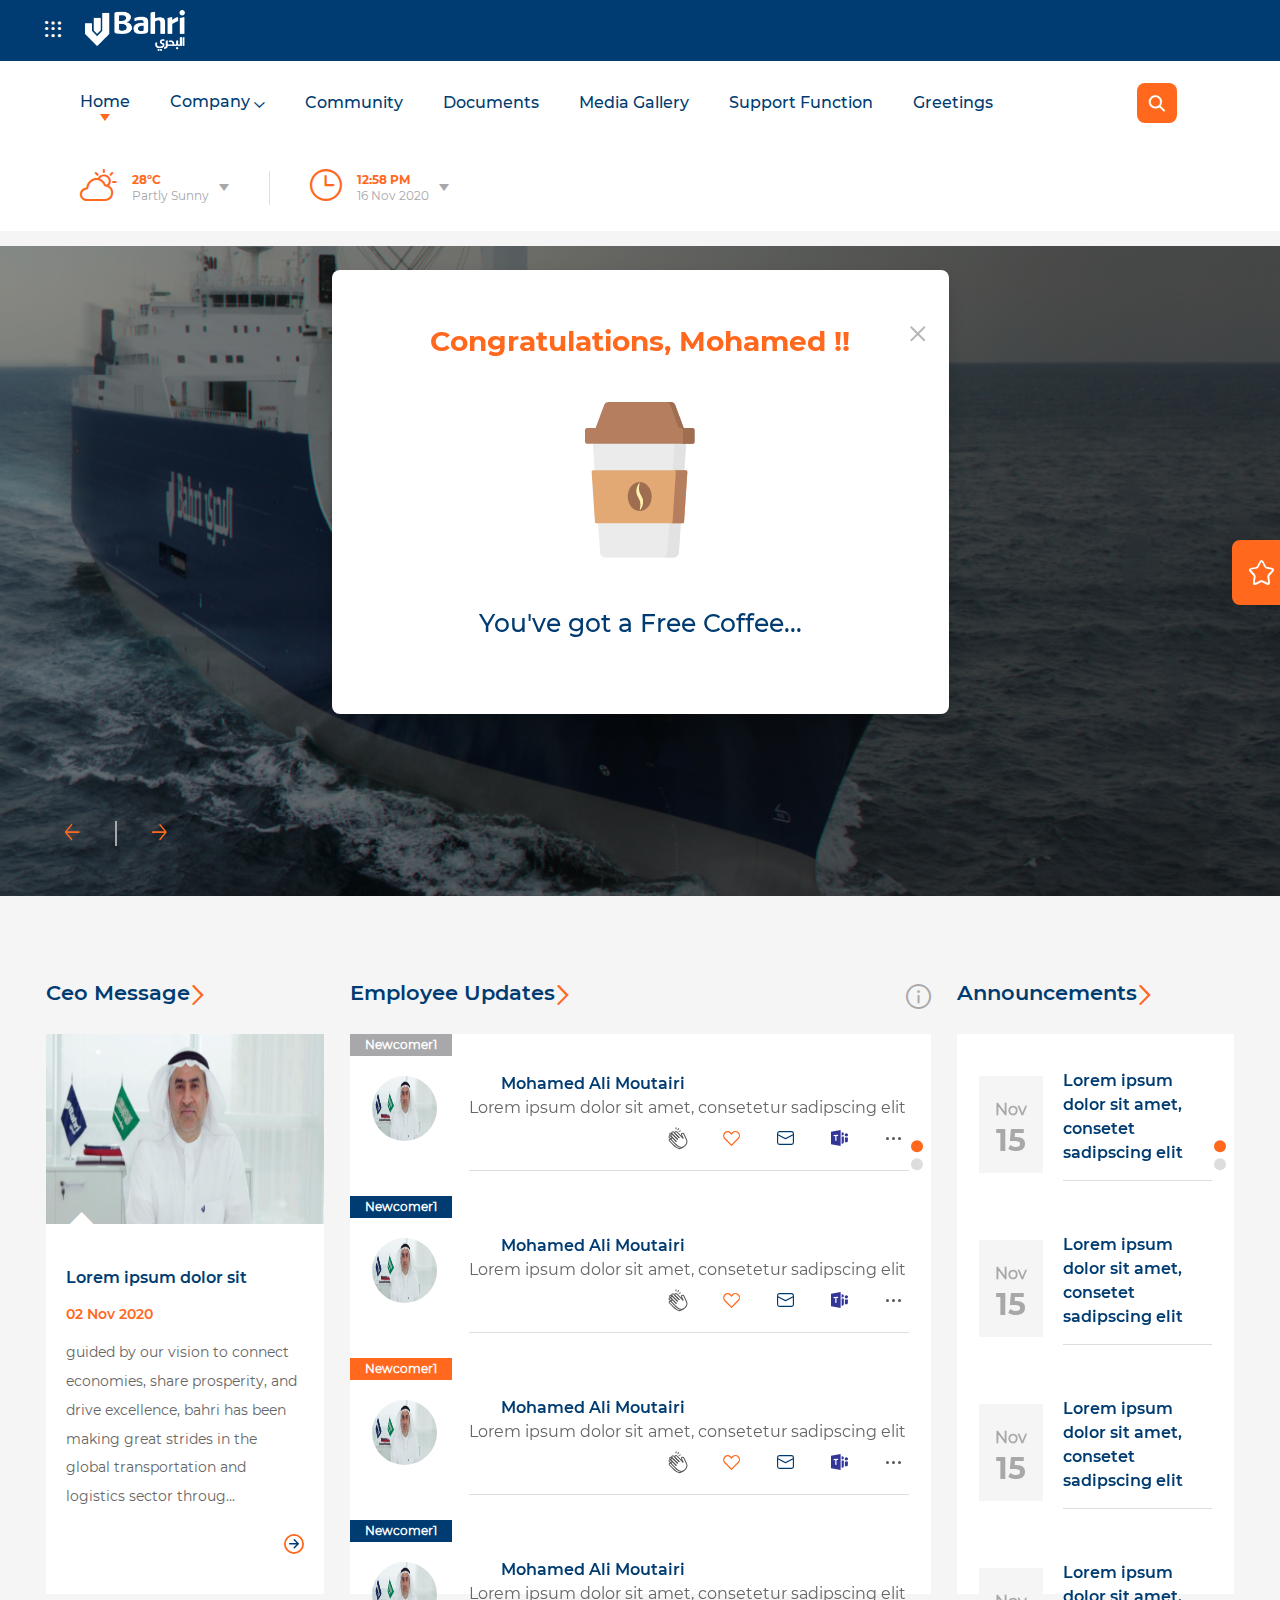
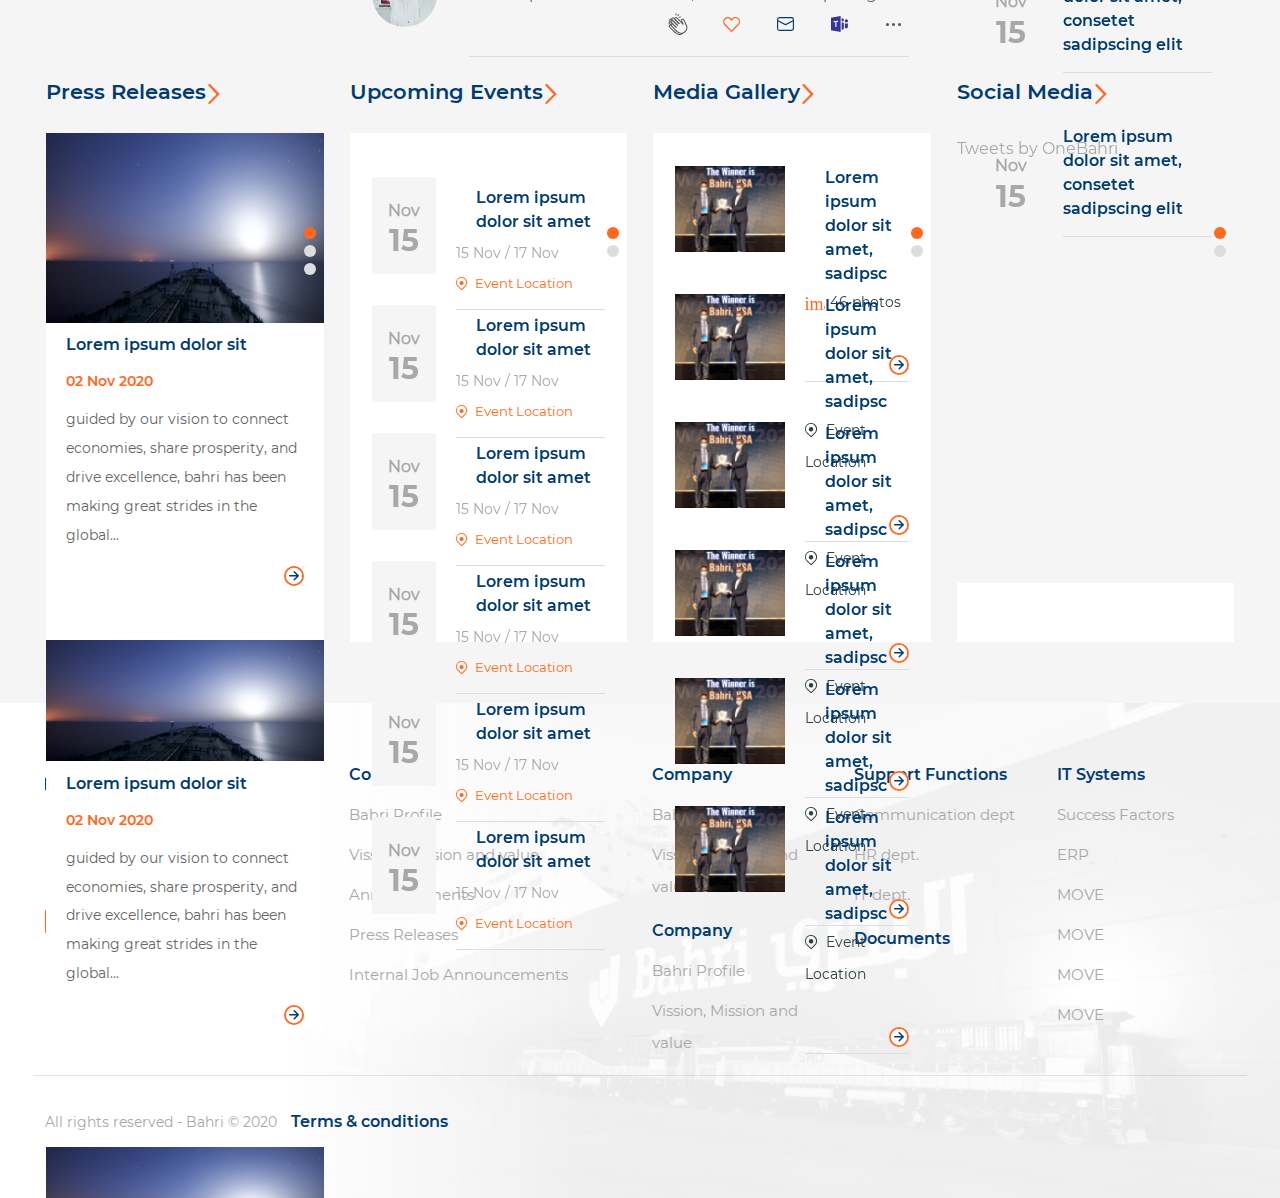
==== commit bbbc7438: "new" ====
--- a/index.html
+++ b/index.html
@@ -9,8 +9,8 @@
     <link rel="stylesheet" href="assets/owl-carousel/owl.theme.default.min.css">
     <link rel="stylesheet" href="assets/owl-carousel/owl.carousel.min.css">
     <link rel="stylesheet" href="assets/css/webslidemenu.css">
+    <link rel="stylesheet" href="https://unpkg.com/swiper/swiper-bundle.min.css">
     <link rel="stylesheet" href="assets/css/custom.css">
-    <link rel="stylesheet" href="https://unpkg.com/swiper/swiper-bundle.min.css">
 
 
 
@@ -352,111 +352,77 @@
                 <li class="list-inline-item">
                     <i class=""></i>
                     <a href="">
-                        <svg xmlns="http://www.w3.org/2000/svg" width="51.634" height="17" viewBox="0 0 51.634 17">
-                            <path id="icon"
-                                  d="M10.264-7.92A9.441,9.441,0,0,1,5.721-9.012a8.149,8.149,0,0,1-3.193-3.029A8.345,8.345,0,0,1,1.365-16.42,8.345,8.345,0,0,1,2.527-20.8a8.149,8.149,0,0,1,3.193-3.029,9.49,9.49,0,0,1,4.567-1.092,9.579,9.579,0,0,1,3.863.751,7.737,7.737,0,0,1,2.9,2.16l-2.442,2.254a5.251,5.251,0,0,0-4.133-1.925,5.487,5.487,0,0,0-2.724.669,4.757,4.757,0,0,0-1.867,1.867,5.487,5.487,0,0,0-.669,2.724A5.487,5.487,0,0,0,5.885-13.7,4.757,4.757,0,0,0,7.752-11.83a5.487,5.487,0,0,0,2.724.669,5.225,5.225,0,0,0,4.133-1.949l2.442,2.254a7.612,7.612,0,0,1-2.912,2.184A9.664,9.664,0,0,1,10.264-7.92Zm16.859,0A9.441,9.441,0,0,1,22.58-9.012a8.149,8.149,0,0,1-3.193-3.029,8.345,8.345,0,0,1-1.162-4.379A8.345,8.345,0,0,1,19.386-20.8a8.149,8.149,0,0,1,3.193-3.029,9.49,9.49,0,0,1,4.567-1.092,9.579,9.579,0,0,1,3.863.751,7.737,7.737,0,0,1,2.9,2.16l-2.442,2.254a5.251,5.251,0,0,0-4.133-1.925,5.487,5.487,0,0,0-2.724.669,4.757,4.757,0,0,0-1.867,1.867,5.488,5.488,0,0,0-.669,2.724,5.488,5.488,0,0,0,.669,2.724,4.757,4.757,0,0,0,1.867,1.867,5.487,5.487,0,0,0,2.724.669,5.225,5.225,0,0,0,4.133-1.949l2.442,2.254A7.612,7.612,0,0,1,31-8.671,9.664,9.664,0,0,1,27.123-7.92Zm9.345-16.718h7.467a10.494,10.494,0,0,1,4.731,1.021A7.648,7.648,0,0,1,51.86-20.74,8.091,8.091,0,0,1,53-16.42,8.091,8.091,0,0,1,51.86-12.1a7.648,7.648,0,0,1-3.193,2.876A10.494,10.494,0,0,1,43.935-8.2H36.469Zm7.279,13.314A5.524,5.524,0,0,0,47.681-12.7a4.852,4.852,0,0,0,1.468-3.722,4.852,4.852,0,0,0-1.468-3.722,5.524,5.524,0,0,0-3.933-1.374H40.272v10.191Z"
-                                  transform="translate(-1.365 24.92)" fill="#003c71"/>
-                        </svg>
+                        <img src="assets/images/quick/CCD-icon.svg" alt="">
                     </a>
                     <span class="text-logo d-block text-center">ccd</span>
                 </li>
                 <li class="list-inline-item">
                     <i class=""></i>
                     <a href="">
-                        <svg xmlns="http://www.w3.org/2000/svg" width="40.071" height="17" viewBox="0 0 40.071 17">
-                            <path id="Path_27" data-name="Path 27"
-                                  d="M-24.09-21h3.934V-4H-24.09ZM-12.6-17.794h-5.44V-21H-3.229v3.206h-5.44V-4H-12.6ZM-1.116-21H6.607A10.854,10.854,0,0,1,11.5-19.944a7.91,7.91,0,0,1,3.3,2.975A8.368,8.368,0,0,1,15.981-12.5,8.368,8.368,0,0,1,14.8-8.031a7.91,7.91,0,0,1-3.3,2.975A10.854,10.854,0,0,1,6.607-4H-1.116ZM6.413-7.23a5.713,5.713,0,0,0,4.068-1.421A5.018,5.018,0,0,0,12-12.5a5.018,5.018,0,0,0-1.518-3.849A5.713,5.713,0,0,0,6.413-17.77H2.819V-7.23Z"
-                                  transform="translate(24.09 21)" fill="#f47929"/>
-                        </svg>
-
+                        <img src="assets/images/quick/ERP-icon.svg" alt="">
                     </a>
                     <span class="text-logo d-block text-center">ccd</span>
                 </li>
                 <li class="list-inline-item">
                     <i class=""></i>
                     <a href="">
-                        <svg xmlns="http://www.w3.org/2000/svg" width="34.68" height="17" viewBox="0 0 34.68 17">
-                            <path id="Path_28" data-name="Path 28"
-                                  d="M-5.064-21V-4H-9v-6.97h-7.723V-4h-3.934V-21h3.934v6.7H-9V-21ZM9.8-4,6.521-8.736H2.9V-4H-1.032V-21H6.326a9.444,9.444,0,0,1,3.922.753,5.827,5.827,0,0,1,2.562,2.137,5.888,5.888,0,0,1,.9,3.279,5.77,5.77,0,0,1-.911,3.266,5.772,5.772,0,0,1-2.586,2.1L14.025-4ZM9.726-14.831a2.693,2.693,0,0,0-.923-2.2,4.132,4.132,0,0,0-2.7-.765H2.9v5.926H6.108a4.086,4.086,0,0,0,2.7-.777A2.7,2.7,0,0,0,9.726-14.831Z"
-                                  transform="translate(20.655 21)" fill="#4d97d8"/>
-                        </svg>
-
+                        <img src="assets/images/quick/HR-icon.svg" alt="">
                     </a>
                     <span class="text-logo d-block text-center">ccd</span>
                 </li>
                 <li class="list-inline-item">
                     <i class=""></i>
                     <a href="">
-                        <svg xmlns="http://www.w3.org/2000/svg" width="30" height="30" viewBox="0 0 30 30">
-                            <path id="Path_158" data-name="Path 158"
-                                  d="M22.666,16.44a.879.879,0,0,0-1.243,0L19.561,18.3l-2.011-2.011,4.858-4.858C26.724,12.688,30,10.508,30,5.848a7.025,7.025,0,0,0-.391-2.319A.879.879,0,0,0,28.158,3.2l-2.52,2.52h-.927L24.3,5.311c.008-.3.024-.556.032-.886L26.89,1.873A.879.879,0,0,0,26.57.426,7.028,7.028,0,0,0,24.152,0c-4.717,0-6.882,3.363-5.561,7.686l-4.825,4.825c-.047-.051-6.637-6.639-6.686-6.688V3.667a.879.879,0,0,0-.257-.621L4.088.311a.879.879,0,0,0-1.243,0L.3,2.86A.879.879,0,0,0,.3,4.1L2.972,6.779a.879.879,0,0,0,.621.257H5.808c.049.049,6.667,6.668,6.718,6.715L7.686,18.591C3.358,17.269,0,19.439,0,24.152A7.028,7.028,0,0,0,.426,26.57a.879.879,0,0,0,1.447.32l2.548-2.548h.927l.369.369v.927L3.2,28.158a.879.879,0,0,0,.332,1.451A7.025,7.025,0,0,0,5.848,30c4.65,0,6.842-3.266,5.586-7.593l4.872-4.872,2.011,2.011-1.866,1.866a.879.879,0,0,0,0,1.243l6,6a4.4,4.4,0,1,0,6.217-6.22ZM5.322,5.278H3.958l-1.8-1.8L3.467,2.176,5.322,4.031V5.278Zm4.49,16.264a.879.879,0,0,0-.208.911c.618,1.772.558,3.311-.169,4.335A4.379,4.379,0,0,1,5.6,28.237l1.614-1.614A.879.879,0,0,0,7.475,26V24.347a.879.879,0,0,0-.257-.621l-.884-.884a.879.879,0,0,0-.622-.257H4.057a.879.879,0,0,0-.621.257L1.769,24.507q-.012-.177-.012-.355c0-3.7,2.449-4.977,5.864-3.73a.879.879,0,0,0,.923-.2L20.218,8.545a.879.879,0,0,0,.2-.923c-1.249-3.42.039-5.864,3.73-5.864q.178,0,.355.012L22.841,3.436a.879.879,0,0,0-.257.621c0,.621-.041.944-.041,1.614a.879.879,0,0,0,.257.622l.926.926a.879.879,0,0,0,.621.257H26a.879.879,0,0,0,.621-.257L28.237,5.6q.006.122.006.244c0,3.639-2.365,4.95-5.789,3.756a.879.879,0,0,0-.911.208Zm17.619,5.871a2.639,2.639,0,0,1-3.734,0l-5.382-5.382L22.045,18.3l5.384,5.378a2.643,2.643,0,0,1,0,3.731Z"
-                                  transform="translate(0 0)" fill="#ff681d"/>
-                        </svg>
-
+                        <img src="assets/images/quick/ITD-icon.svg" alt="">
                     </a>
                     <span class="text-logo d-block text-center">ccd</span>
                 </li>
                 <li class="list-inline-item">
                     <i class=""></i>
                     <a href="">
-                        <svg xmlns="http://www.w3.org/2000/svg" width="27.866" height="24.385"
-                             viewBox="0 0 27.866 24.385">
-                            <path id="Path_25" data-name="Path 25"
-                                  d="M26.752,12.17,21.495,10.2V4.3a1.958,1.958,0,0,0-1.273-1.834L14.779.42A1.941,1.941,0,0,0,13.4.42L7.959,2.461A1.958,1.958,0,0,0,6.686,4.3v5.9L1.428,12.17A1.962,1.962,0,0,0,.16,14V20a1.962,1.962,0,0,0,1.083,1.753l5.442,2.721a1.949,1.949,0,0,0,1.753,0l5.655-2.83,5.655,2.83a1.948,1.948,0,0,0,1.752,0l5.443-2.721A1.962,1.962,0,0,0,28.026,20V14A1.96,1.96,0,0,0,26.752,12.17Zm-7.108-1.927L15.018,11.98V8.268l4.626-2.014ZM8.541,4.219,14.093,2.14l5.551,2.079v.032L14.093,6.5,8.541,4.251Zm4.572,15.843L8.487,22.375V18.07l4.626-2.112Zm0-6.1L7.562,16.22,2.01,13.966v-.033l5.551-2.079,5.551,2.079Zm13.062,6.1-4.626,2.313V18.07l4.626-2.112Zm0-6.1L20.624,16.22l-5.551-2.253v-.033l5.551-2.079,5.551,2.079Z"
-                                  transform="translate(-0.16 -0.293)" fill="#f47929" fill-rule="evenodd"/>
-                        </svg>
-
+                        <img src="assets/images/quick/ITSupport-icon.svg" alt="">
                     </a>
                     <span class="text-logo d-block text-center">ccd</span>
                 </li>
                 <li class="list-inline-item">
                     <i class=""></i>
                     <a href="">
-                        <svg xmlns="http://www.w3.org/2000/svg" width="38.355" height="22.645"
-                             viewBox="0 0 38.355 22.645">
-                            <path id="Path_30" data-name="Path 30"
-                                  d="M10.43-3.64a5.024,5.024,0,0,1-2.695.735A5.207,5.207,0,0,1,4.078-4.428,5.207,5.207,0,0,1,2.555-8.085a5.175,5.175,0,0,1,1.33-3.5,5.123,5.123,0,0,1,3.29-1.68,5.544,5.544,0,0,1-.07-.91A6.33,6.33,0,0,1,8.977-18.69a6.426,6.426,0,0,1,4.533-1.855,5.948,5.948,0,0,1,3.08.805,8.645,8.645,0,0,1,2.975-2.975A8.147,8.147,0,0,1,23.73-23.87a8.2,8.2,0,0,1,5.285,1.943,8.278,8.278,0,0,1,2.8,4.812H31.36a5.57,5.57,0,0,0-1.96.315,7.937,7.937,0,0,0-2.66-1.872,8.06,8.06,0,0,0-3.22-.648,8.838,8.838,0,0,0-3.028.525,8.071,8.071,0,0,0-2.607,1.54,7.61,7.61,0,0,0-1.68,1.943,7.835,7.835,0,0,0-.945,2.363,8.992,8.992,0,0,0-1.645.49,5.579,5.579,0,0,0-2.065,1.61,6.1,6.1,0,0,0-1.207,2.082A7.546,7.546,0,0,0,9.94-6.3,7.1,7.1,0,0,0,10.43-3.64ZM37.345-9.625q3.78.945,3.553,4.445T36.82-1.225H16.45Q11.41-1.89,11.5-6.44t5.127-5.005q.665-4.865,4.988-6.038t7.368,2.678a3.687,3.687,0,0,1,2.642-.735,6.673,6.673,0,0,1,2.713.7,5.353,5.353,0,0,1,2.24,2.135A6.159,6.159,0,0,1,37.345-9.625Z"
-                                  transform="translate(-2.555 23.87)" fill="#399bee"/>
-                        </svg>
-
+                        <img src="assets/images/quick/msTeams-icon.svg" alt="">
                     </a>
                     <span class="text-logo d-block text-center">ccd</span>
                 </li>
                 <li class="list-inline-item">
                     <i class=""></i>
                     <a href="">
-                        <svg xmlns="http://www.w3.org/2000/svg" width="30" height="30" viewBox="0 0 30 30">
-                            <path id="Path_158" data-name="Path 158"
-                                  d="M22.666,16.44a.879.879,0,0,0-1.243,0L19.561,18.3l-2.011-2.011,4.858-4.858C26.724,12.688,30,10.508,30,5.848a7.025,7.025,0,0,0-.391-2.319A.879.879,0,0,0,28.158,3.2l-2.52,2.52h-.927L24.3,5.311c.008-.3.024-.556.032-.886L26.89,1.873A.879.879,0,0,0,26.57.426,7.028,7.028,0,0,0,24.152,0c-4.717,0-6.882,3.363-5.561,7.686l-4.825,4.825c-.047-.051-6.637-6.639-6.686-6.688V3.667a.879.879,0,0,0-.257-.621L4.088.311a.879.879,0,0,0-1.243,0L.3,2.86A.879.879,0,0,0,.3,4.1L2.972,6.779a.879.879,0,0,0,.621.257H5.808c.049.049,6.667,6.668,6.718,6.715L7.686,18.591C3.358,17.269,0,19.439,0,24.152A7.028,7.028,0,0,0,.426,26.57a.879.879,0,0,0,1.447.32l2.548-2.548h.927l.369.369v.927L3.2,28.158a.879.879,0,0,0,.332,1.451A7.025,7.025,0,0,0,5.848,30c4.65,0,6.842-3.266,5.586-7.593l4.872-4.872,2.011,2.011-1.866,1.866a.879.879,0,0,0,0,1.243l6,6a4.4,4.4,0,1,0,6.217-6.22ZM5.322,5.278H3.958l-1.8-1.8L3.467,2.176,5.322,4.031V5.278Zm4.49,16.264a.879.879,0,0,0-.208.911c.618,1.772.558,3.311-.169,4.335A4.379,4.379,0,0,1,5.6,28.237l1.614-1.614A.879.879,0,0,0,7.475,26V24.347a.879.879,0,0,0-.257-.621l-.884-.884a.879.879,0,0,0-.622-.257H4.057a.879.879,0,0,0-.621.257L1.769,24.507q-.012-.177-.012-.355c0-3.7,2.449-4.977,5.864-3.73a.879.879,0,0,0,.923-.2L20.218,8.545a.879.879,0,0,0,.2-.923c-1.249-3.42.039-5.864,3.73-5.864q.178,0,.355.012L22.841,3.436a.879.879,0,0,0-.257.621c0,.621-.041.944-.041,1.614a.879.879,0,0,0,.257.622l.926.926a.879.879,0,0,0,.621.257H26a.879.879,0,0,0,.621-.257L28.237,5.6q.006.122.006.244c0,3.639-2.365,4.95-5.789,3.756a.879.879,0,0,0-.911.208Zm17.619,5.871a2.639,2.639,0,0,1-3.734,0l-5.382-5.382L22.045,18.3l5.384,5.378a2.643,2.643,0,0,1,0,3.731Z"
-                                  transform="translate(0 0)" fill="#ff681d"/>
-                        </svg>
-
+                        <img src="assets/images/quick/oneDrive-icon.svg" alt="">
                     </a>
                     <span class="text-logo d-block text-center">ccd</span>
                 </li>
                 <li class="list-inline-item">
                     <i></i>
                     <a href="">
-                        <svg xmlns="http://www.w3.org/2000/svg" width="27.866" height="24.385"
-                             viewBox="0 0 27.866 24.385">
-                            <path id="Path_25" data-name="Path 25"
-                                  d="M26.752,12.17,21.495,10.2V4.3a1.958,1.958,0,0,0-1.273-1.834L14.779.42A1.941,1.941,0,0,0,13.4.42L7.959,2.461A1.958,1.958,0,0,0,6.686,4.3v5.9L1.428,12.17A1.962,1.962,0,0,0,.16,14V20a1.962,1.962,0,0,0,1.083,1.753l5.442,2.721a1.949,1.949,0,0,0,1.753,0l5.655-2.83,5.655,2.83a1.948,1.948,0,0,0,1.752,0l5.443-2.721A1.962,1.962,0,0,0,28.026,20V14A1.96,1.96,0,0,0,26.752,12.17Zm-7.108-1.927L15.018,11.98V8.268l4.626-2.014ZM8.541,4.219,14.093,2.14l5.551,2.079v.032L14.093,6.5,8.541,4.251Zm4.572,15.843L8.487,22.375V18.07l4.626-2.112Zm0-6.1L7.562,16.22,2.01,13.966v-.033l5.551-2.079,5.551,2.079Zm13.062,6.1-4.626,2.313V18.07l4.626-2.112Zm0-6.1L20.624,16.22l-5.551-2.253v-.033l5.551-2.079,5.551,2.079Z"
-                                  transform="translate(-0.16 -0.293)" fill="#f47929" fill-rule="evenodd"/>
-                        </svg>
-
+                        <img src="assets/images/quick/outlook-icon.svg" alt="">
                     </a>
                     <span class="text-logo d-block text-center">ccd</span>
                 </li>
                 <li class="list-inline-item">
                     <i class=""></i>
                     <a href="">
-                        <svg xmlns="http://www.w3.org/2000/svg" width="38.355" height="22.645"
-                             viewBox="0 0 38.355 22.645">
-                            <path id="Path_30" data-name="Path 30"
-                                  d="M10.43-3.64a5.024,5.024,0,0,1-2.695.735A5.207,5.207,0,0,1,4.078-4.428,5.207,5.207,0,0,1,2.555-8.085a5.175,5.175,0,0,1,1.33-3.5,5.123,5.123,0,0,1,3.29-1.68,5.544,5.544,0,0,1-.07-.91A6.33,6.33,0,0,1,8.977-18.69a6.426,6.426,0,0,1,4.533-1.855,5.948,5.948,0,0,1,3.08.805,8.645,8.645,0,0,1,2.975-2.975A8.147,8.147,0,0,1,23.73-23.87a8.2,8.2,0,0,1,5.285,1.943,8.278,8.278,0,0,1,2.8,4.812H31.36a5.57,5.57,0,0,0-1.96.315,7.937,7.937,0,0,0-2.66-1.872,8.06,8.06,0,0,0-3.22-.648,8.838,8.838,0,0,0-3.028.525,8.071,8.071,0,0,0-2.607,1.54,7.61,7.61,0,0,0-1.68,1.943,7.835,7.835,0,0,0-.945,2.363,8.992,8.992,0,0,0-1.645.49,5.579,5.579,0,0,0-2.065,1.61,6.1,6.1,0,0,0-1.207,2.082A7.546,7.546,0,0,0,9.94-6.3,7.1,7.1,0,0,0,10.43-3.64ZM37.345-9.625q3.78.945,3.553,4.445T36.82-1.225H16.45Q11.41-1.89,11.5-6.44t5.127-5.005q.665-4.865,4.988-6.038t7.368,2.678a3.687,3.687,0,0,1,2.642-.735,6.673,6.673,0,0,1,2.713.7,5.353,5.353,0,0,1,2.24,2.135A6.159,6.159,0,0,1,37.345-9.625Z"
-                                  transform="translate(-2.555 23.87)" fill="#399bee"/>
-                        </svg>
-
+                        <img src="assets/images/quick/QlnkDefault-icon.svg" alt="">
+                    </a>
+                    <span class="text-logo d-block text-center">ccd</span>
+                </li>
+                <li class="list-inline-item">
+                    <i class=""></i>
+                    <a href="">
+                        <img src="assets/images/quick/SF-icon.svg" alt="">
+                    </a>
+                    <span class="text-logo d-block text-center">ccd</span>
+                </li>
+                <li class="list-inline-item">
+                    <i class=""></i>
+                    <a href="">
+                        <img src="assets/images/quick/yammer-icon.svg" alt="">
                     </a>
                     <span class="text-logo d-block text-center">ccd</span>
                 </li>
@@ -546,7 +512,7 @@
                                 <h2 class="card-title">Ceo Message</h2>
                                 <div class="card-body pt-0">
 
-                                    <img src="./assets/images/img.png" class="card-img-top" alt="">
+                                    <img src="./assets/images/img.png" class="card-img-top ceo" alt="">
                                     <div class="content">
                                         <h3 class="card-subtitle">Lorem ipsum dolor sit</h3>
                                         <small>02 Nov 2020</small>
@@ -750,10 +716,8 @@
                                                     </div>
                                                 </div>
                                             </div>
-
                                             <div class="swiper-pagination"></div>
                                         </div>
-
                                     </div>
                                 </div>
                                 </div>
@@ -877,7 +841,7 @@
                                             <div class="swiper-container press">
                                                 <div class="swiper-wrapper">
                                                     <div class="swiper-slide">
-                                                            <img src="./assets/images/Rectangle%20776.png" class="card-img-top" alt="">
+                                                            <img src="./assets/images/Rectangle%20776.png" class="card-img-top ceo" alt="">
                                                             <div class="content">
                                                                 <h3 class="card-subtitle">Lorem ipsum dolor sit</h3>
                                                                 <small>02 Nov 2020</small>
@@ -885,9 +849,7 @@
                                                                     prosperity,
                                                                     and
                                                                     drive excellence,
-                                                                    bahri has been making great strides in the global transportation and
-                                                                    logistics
-                                                                    sector throug...</p>
+                                                                    bahri has been making great strides in the global...</p>
                                                                 <a href="#" class="card-link">
                                             <span class="readmore-icon"><span class="readmore-text">Read More</span><svg
                                                     xmlns="http://www.w3.org/2000/svg" width="20" height="20"
@@ -923,9 +885,7 @@
                                                                     prosperity,
                                                                     and
                                                                     drive excellence,
-                                                                    bahri has been making great strides in the global transportation and
-                                                                    logistics
-                                                                    sector throug...</p>
+                                                                    bahri has been making great strides in the global...</p>
                                                                 <a href="#" class="card-link">
                                             <span class="readmore-icon"><span class="readmore-text">Read More</span><svg
                                                     xmlns="http://www.w3.org/2000/svg" width="20" height="20"
@@ -961,9 +921,7 @@
                                                                     prosperity,
                                                                     and
                                                                     drive excellence,
-                                                                    bahri has been making great strides in the global transportation and
-                                                                    logistics
-                                                                    sector throug...</p>
+                                                                    bahri has been making great strides in the global...</p>
                                                                 <a href="#" class="card-link">
                                             <span class="readmore-icon"><span class="readmore-text">Read More</span><svg
                                                     xmlns="http://www.w3.org/2000/svg" width="20" height="20"
@@ -1804,7 +1762,7 @@
 <script src="assets/bootstrap/js/bootstrap.bundle.min.js"></script>
 <script src="https://unpkg.com/swiper/swiper-bundle.min.js"></script>
 <script src="assets/owl-carousel/owl.carousel.min.js"></script>
-<!--<script src="assets/js/jquery.matchHeight-min.js"></script>-->
+<script src="assets/js/jquery.matchHeight-min.js"></script>
 <script src="assets/css/webslidemenu.js"></script>
 <script src="assets/js/script.js"></script>
 </body>
--- a/assets/css/webslidemenu.css
+++ b/assets/css/webslidemenu.css
@@ -270,7 +270,15 @@
 .wsmenu>.wsmenu-list>li.rightmenu {
   zoom: 1;
 }
-
+.wsmenu > .wsmenu-list > li > ul.sub-menu:before {
+  content: '';
+  height: 3px;
+  width: 75%;
+  background: #ff681d;
+  position: absolute;
+  display: block;
+  z-index: 9;
+}
 /* ================== Desktop Drop Down Menu CSS ================== */
 .wsmenu>.wsmenu-list>li>ul.sub-menu {
   position: absolute;
@@ -279,7 +287,6 @@
   min-width: 250px;
   padding-left: 0;
   margin-top: -1px;
-  border-top: 3px solid #ff681d;
 }
 
 .wsmenu>.wsmenu-list>li>ul.sub-menu>li {
--- a/assets/css/custom.css
+++ b/assets/css/custom.css
@@ -9783,21 +9783,21 @@
   .events-carousel ul li.list-inline-item:last-child {
     margin-right: 0; }
 
-.media-carousel .emp {
-  padding: 35px 22px 0 22px; }
+.media-carousel {
+  padding: 33px 22px; }
   .media-carousel .emp .emp-desc {
     margin-left: 20px;
     border-bottom: 1px solid #dddddd; }
     .media-carousel .emp .emp-desc h3, .media-carousel .emp .emp-desc .h3 {
       margin-bottom: 0; }
-.media-carousel .employee-img img {
-  vertical-align: middle;
-  width: 110px;
-  height: auto; }
-.media-carousel ul li.list-inline-item {
-  margin: 0 20px 10px 0; }
-  .media-carousel ul li.list-inline-item:last-child {
-    margin-right: 0; }
+  .media-carousel .employee-img img {
+    vertical-align: middle;
+    width: 110px;
+    height: auto; }
+  .media-carousel ul li.list-inline-item {
+    margin: 0 20px 10px 0; }
+    .media-carousel ul li.list-inline-item:last-child {
+      margin-right: 0; }
 
 .owl-theme .owl-dots {
   bottom: auto;
@@ -9851,11 +9851,11 @@
 
 .events-carousel {
   background: #ffffff;
-  padding: 18px 22px 0; }
+  padding: 33px 22px; }
   .events-carousel .event-desc {
-    margin-left: 20px;
     padding-bottom: 10px;
-    border-bottom: 1px solid #dddddd; }
+    border-bottom: 1px solid #dddddd;
+    margin: 35px 0 25px 20px; }
     .events-carousel .event-desc a {
       color: #ff681d;
       font-size: 0.8rem; }
@@ -10037,7 +10037,7 @@
       color: #ff681d;
       font-size: 2rem; }
   .top-icons img {
-    width: 50px; }
+    width: 38px; }
   .top-icons p {
     display: inline-block;
     margin-bottom: 0; }
@@ -10295,7 +10295,8 @@
   .panel li.list-inline-item, .panel .edit-icon {
     padding: 25px !important;
     transition: all 0.3s ease-in-out;
-    position: relative; }
+    position: relative;
+    margin-right: 0; }
     @media (prefers-reduced-motion: reduce) {
       .panel li.list-inline-item, .panel .edit-icon {
         transition: none; } }
@@ -10306,7 +10307,7 @@
       border-radius: 16px;
       transform: rotate(50deg);
       display: flex; }
-      .panel li.list-inline-item a svg, .panel .edit-icon a svg {
+      .panel li.list-inline-item a img, .panel .edit-icon a img {
         transform: rotate(-50deg) translate(-4px, 5%);
         align-self: center;
         transform-origin: top;
@@ -10959,12 +10960,22 @@
     opacity: 0;
     transform: scale(0.5) translate(-200%, -3em); } }
 .swiper-container {
-  height: 477px !important; }
+  height: 477px !important;
+  position: initial; }
 
 .swiper-container.employee {
   height: 477px !important; }
 
 .swiper-container.announce {
+  height: 477px !important; }
+
+.swiper-container.events {
+  height: 376px !important; }
+
+.swiper-container.media {
+  height: 376px !important; }
+
+.swiper-container.press {
   height: 477px !important; }
 
 .swiper-container.announce .swiper-slide {
@@ -10975,8 +10986,23 @@
   bottom: 0 !important;
   left: auto !important;
   right: 50% !important;
-  transform: translate3d(50%, 40%, 0) rotate(-90deg) !important;
+  transform: translate3d(50%, -10%, 0) rotate(-90deg) !important;
   transform-origin: center center; }
+
+.press-carousel .swiper-container-vertical > .swiper-pagination {
+  bottom: -18px !important; }
+
+.swiper-pagination-bullet {
+  width: 12px;
+  height: 12px;
+  opacity: 1;
+  background: #DDDDDD; }
+
+.swiper-pagination-bullet-active {
+  background: #ff681d; }
+
+.swiper-container-vertical > .swiper-pagination-bullets .swiper-pagination-bullet {
+  margin: 20px 15px 0; }
 
 .swiper-pagination {
   text-align: inherit !important; }
@@ -11196,5 +11222,122 @@
   .top-search {
     display: none; } }
 /*added*/
+.swiper-pagination {
+  position: absolute;
+  bottom: 7px;
+  right: 0;
+  left: 0;
+  text-align: center !important; }
+
+a:hover {
+  text-decoration: none !important; }
+
+ul.static {
+  height: 85px;
+  display: flex;
+  align-items: center; }
+
+ul.ms-core-listMenu-root.static li.static:link, ul.ms-core-listMenu-root.static li.static:link a {
+  font-size: 17px;
+  font-family: Medium;
+  color: #003c71;
+  line-height: 30.43px; }
+
+.ms-core-listMenu-horizontalBox li.static > .ms-core-listMenu-item {
+  margin-right: 0;
+  border: 0 none; }
+
+.ms-core-listMenu-horizontalBox .dynamic-children.additional-background {
+  padding-right: 0; }
+
+.ms-core-listMenu-horizontalBox ul, .ms-core-listMenu-horizontalBox li {
+  padding-right: 25px;
+  padding-left: 0; }
+
+.ms-core-listMenu-horizontalBox > .ms-core-listMenu-root > .ms-listMenu-editLink {
+  margin-left: 0; }
+
+.ms-core-listMenu-item, .ms-core-listMenu-item:link, .ms-core-listMenu-item:visited, .ms-tv-item:link, .ms-tv-item:visited, .ms-tv-header:link, .ms-tv-header:visited {
+  text-decoration: none;
+  font-size: 17px;
+  font-family: Medium;
+  color: #003c71;
+  line-height: 30.43px; }
+
+.ms-core-navigation ul.ms-core-listMenu-root ul.dynamic {
+  margin: 27px 0 0 0;
+  border-bottom: 1px solid #d9d9d9;
+  background: #f8f8f8;
+  padding: 0px;
+  top: 100% !important;
+  min-width: 280px;
+  padding-left: 0; }
+
+.ms-core-navigation ul.ms-core-listMenu-root ul.dynamic li a {
+  color: #666666;
+  border-right: 0 none;
+  text-align: left;
+  display: block;
+  line-height: 32px;
+  padding: 5px;
+  text-transform: none;
+  font-size: 17px;
+  letter-spacing: normal;
+  border-right: 0px solid; }
+
+.ms-core-navigation ul.ms-core-listMenu-root ul.dynamic li {
+  padding: 10px 5px; }
+
+.ms-core-navigation ul.ms-core-listMenu-root ul.dynamic:before {
+  content: '';
+  height: 3px;
+  width: 75%;
+  background: #ff681d;
+  position: absolute;
+  display: inline-block;
+  z-index: 9; }
+
+.ms-core-listMenu-horizontalBox a.ms-core-listMenu-item:hover, .ms-core-listMenu-horizontalBox a.ms-core-listMenu-item.ms-core-listMenu-selected:hover, a.ms-tv-item:hover, a.ms-tv-header:hover {
+  background-color: transparent;
+  color: #003c71; }
+
+.ms-core-listMenu-horizontalBox .dynamic-children.additional-background:after {
+  color: #a8a8aa;
+  margin-left: 10px;
+  content: "\e81b";
+  font-family: "fontello";
+  display: inline-block;
+  font-size: 6px; }
+
+.item {
+  padding-bottom: 0;
+  padding-top: 0; }
+
+.o365sx-navbar {
+  background: transparent; }
+
+h1, .h1, h2, .h2, h3, .h3, h4, .h4, h5, .h5, h6, .h6, .ms-h1, .ms-h2, .ms-h3, .ms-h4, .ms-h5, .ms-h6 {
+  margin: inherit; }
+
+input[type=button], input[type=reset], input[type=submit], button {
+  min-width: inherit; }
+
+form {
+  margin: 0 !important; }
+
+.ms-core-listMenu-horizontalBox a.ms-core-listMenu-item:active:after, a.ms-tv-item:active, a.ms-tv-header:active {
+  background-color: transparent;
+  display: block;
+  content: '\e803';
+  font-family: fontello;
+  color: #ff681d;
+  font-size: 7px;
+  text-align: center;
+  margin: -9px auto; }
+
+.card-img-top.ceo {
+  height: 190px; }
+
+/*added by me remote*/
 
 /*# sourceMappingURL=custom.css.map */
